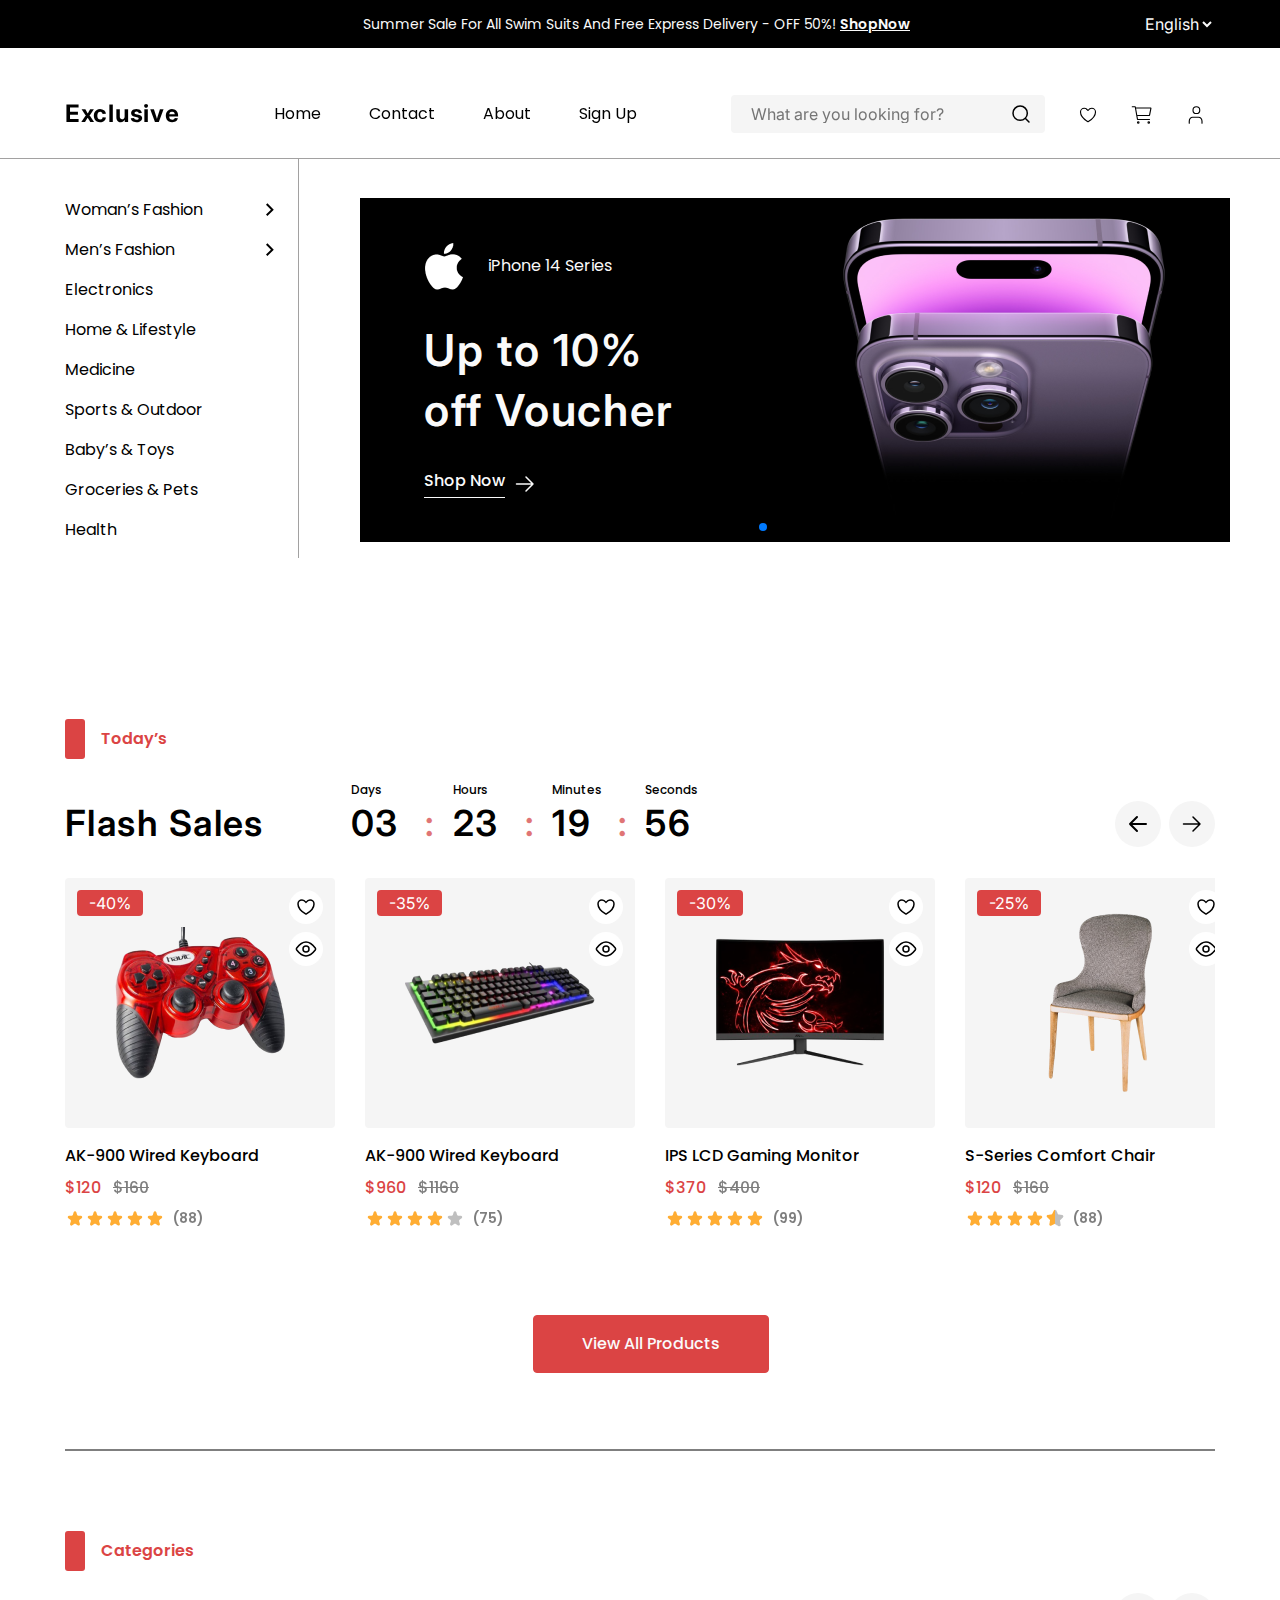
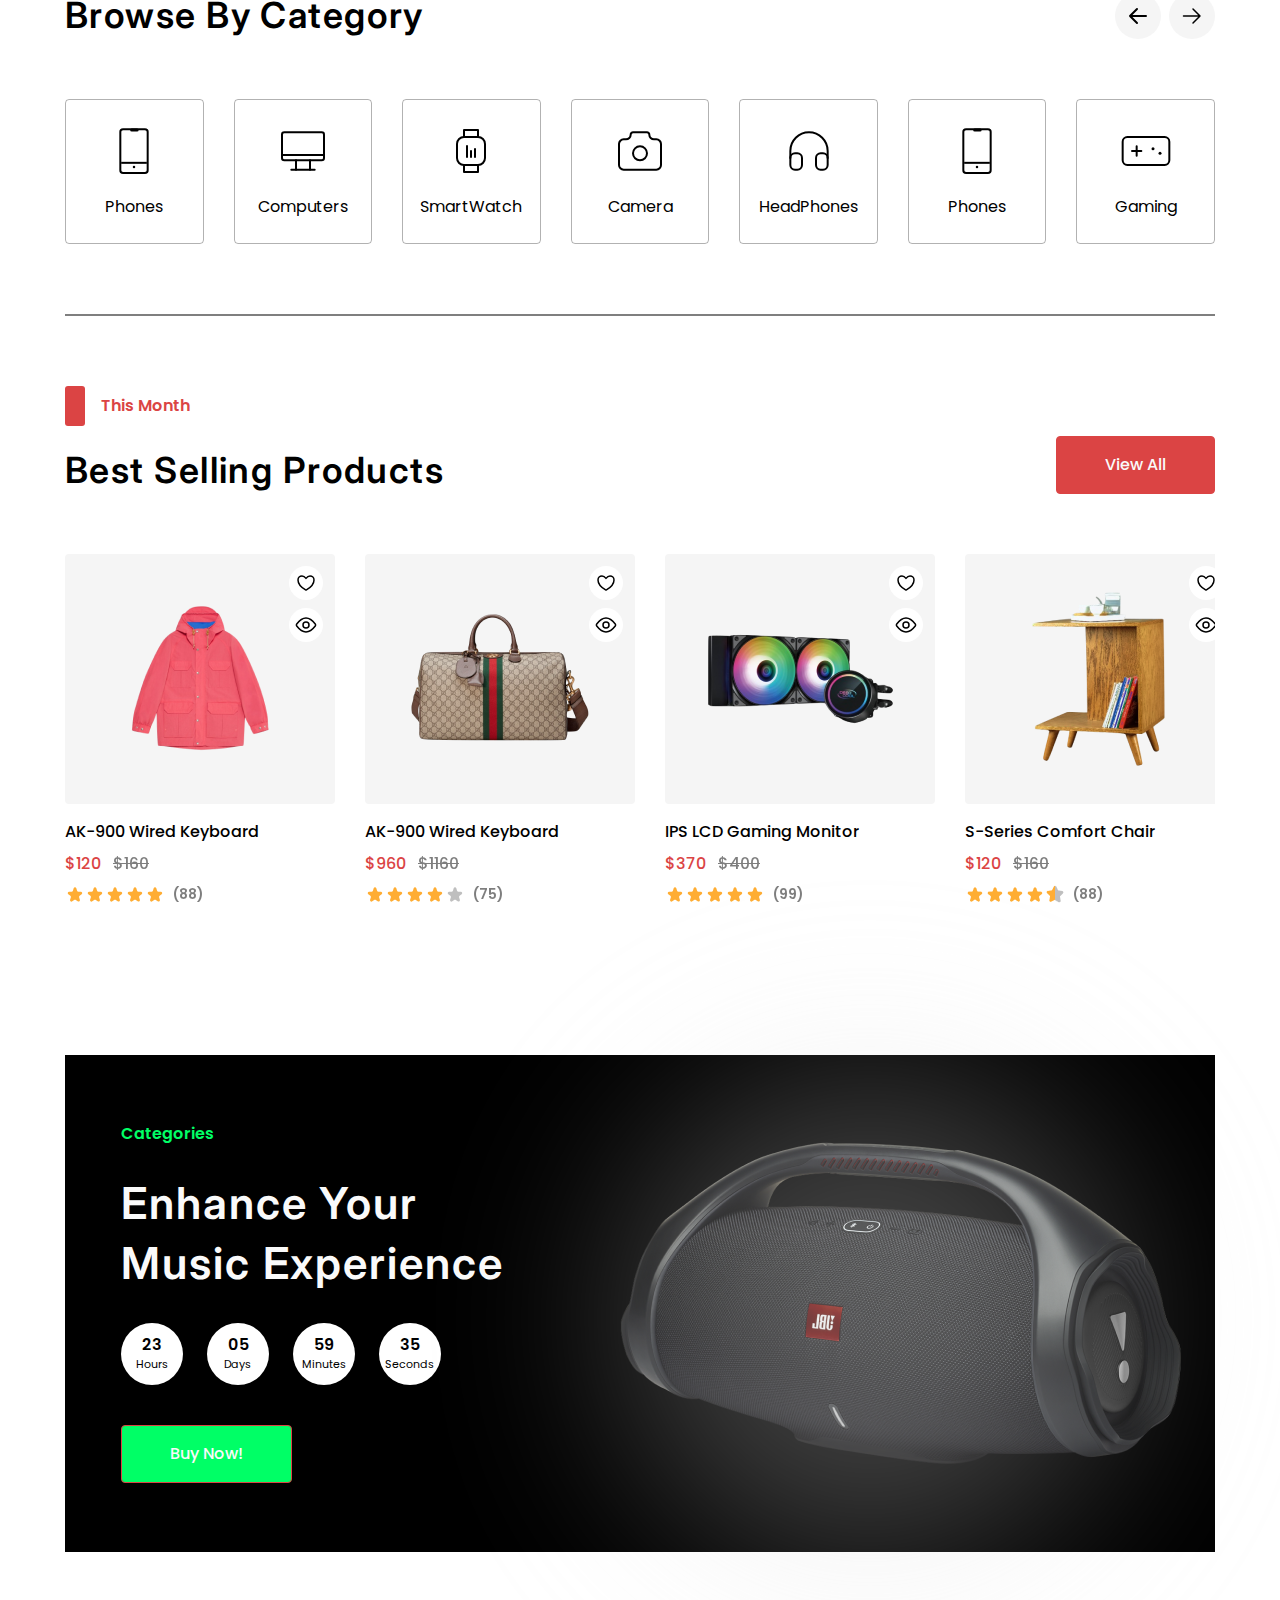
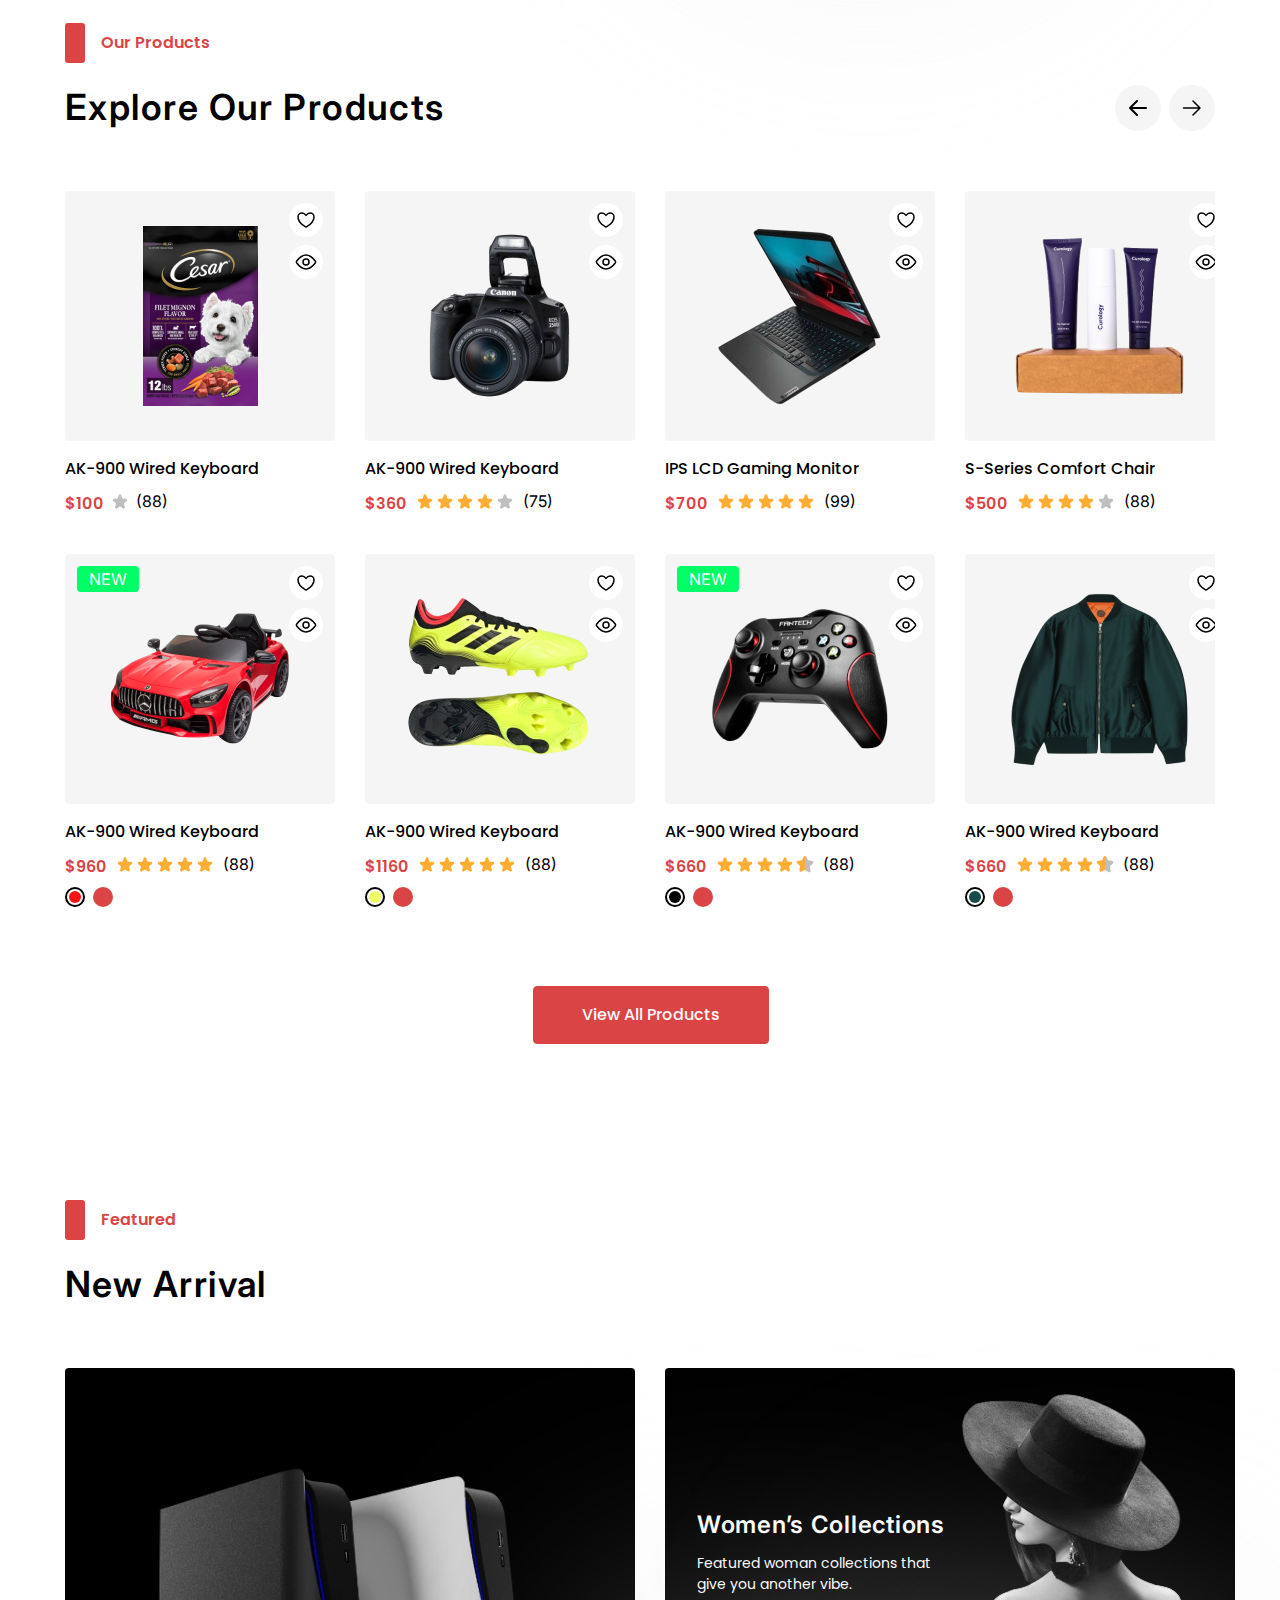
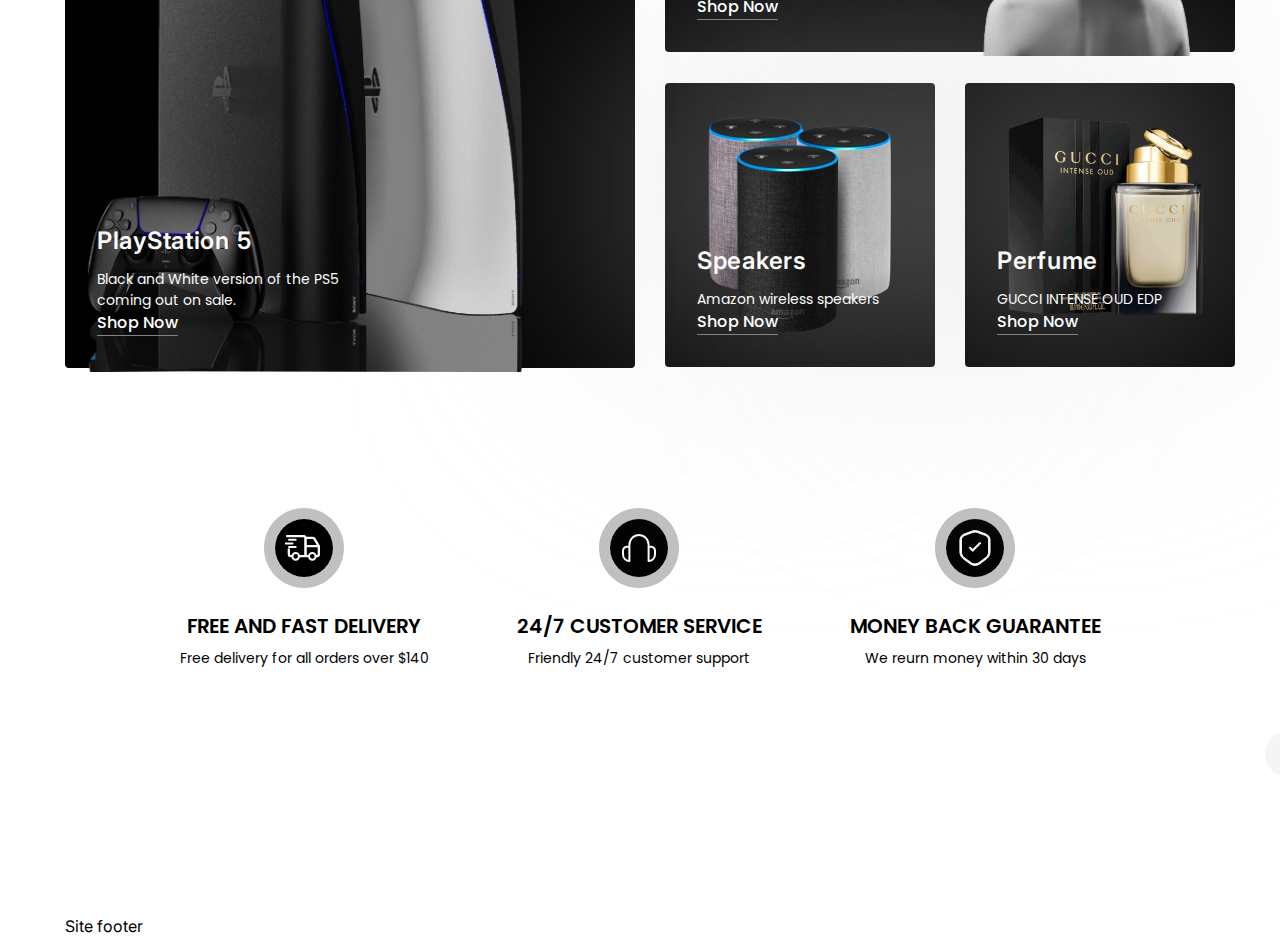
==== index.html @ 669ccd4e "section lest end" ====
<!DOCTYPE html>
<html lang="en">

<head>
    <meta charset="UTF-8" />
    <meta name="viewport" content="width=device-width, initial-scale=1.0" />
    <!-- <link rel="manifest" href="./public/favicon_io/site.webmanifest" /> -->
    <!-- Link Swiper's CSS -->
    <link rel="stylesheet" href="https://cdn.jsdelivr.net/npm/swiper@11/swiper-bundle.min.css" />
    <!-- main css -->
    <link rel="stylesheet" href="./css/style.min.css" />
    <title>ECOMMERCE-SITE</title>
</head>

<body>
    <!-- -------- Header start  ------- -->
    <header>
        <section id="header__top">
            <div class="container">
                <div class="header__top--titl">
                    <p class="header__top--titl-p">
                        <span>Summer Sale For All Swim Suits And Free Express Delivery - OFF 50%!</span>
                        <a href="#">ShopNow</a>
                    </p>
                    <select name="select" id="select1" class="header__top--titl--select">
                        <option value="English">English</option>
                        <option value="UZ">UZ</option>
                        <option value="=RU">RU</option>
                    </select>
                </div>
            </div>
        </section>
        <section id="header__botton">
            <nav>
                <div class="container">
                    <div class="header__botton--wrapper">
                        <h1>Exclusive</h1>
                        <ul class="header__botton--wrapper--titl">
                            <li class="header__botton--wrapper--titl--list">
                                <a href="#" class="header__botton--wrapper--titl--list-link">Home</a>
                            </li>
                            <li class="header__botton--wrapper--titl--list">
                                <a href="#" class="header__botton--wrapper--titl--list-link">Contact</a>
                            </li>
                            <li class="header__botton--wrapper--titl--list">
                                <a href="#" class="header__botton--wrapper--titl--list-link">About</a>
                            </li>
                            <li class="header__botton--wrapper--titl--list">
                                <a href="#" class="header__botton--wrapper--titl--list-link">Sign Up</a>
                            </li>
                        </ul>
                        <div class="header__botton--wrapper--right">
                            <div class="header__botton--wrapper--right--input">
                                <input type="email" placeholder="What are you looking for?">
                                <svg xmlns="http://www.w3.org/2000/svg" width="24" height="24" viewBox="0 0 24 24"
                                    fill="none">
                                    <path
                                        d="M20 20L16.2223 16.2156M18.3158 11.1579C18.3158 13.0563 17.5617 14.8769 16.2193 16.2193C14.8769 17.5617 13.0563 18.3158 11.1579 18.3158C9.2595 18.3158 7.43886 17.5617 6.0965 16.2193C4.75413 14.8769 4 13.0563 4 11.1579C4 9.2595 4.75413 7.43886 6.0965 6.0965C7.43886 4.75413 9.2595 4 11.1579 4C13.0563 4 14.8769 4.75413 16.2193 6.0965C17.5617 7.43886 18.3158 9.2595 18.3158 11.1579V11.1579Z"
                                        stroke="black" stroke-width="1.5" stroke-linecap="round" />
                                </svg>
                            </div>
                            <div class="header__botton--wrapper--right--icons">
                                <div class="header__botton--wrapper--right--icons--icon1">
                                    <a href="#">
                                        <svg xmlns="http://www.w3.org/2000/svg" width="24" height="24"
                                            viewBox="0 0 32 32" fill="none">
                                            <path
                                                d="M11 7C8.239 7 6 9.216 6 11.95C6 14.157 6.875 19.395 15.488 24.69C15.6423 24.7839 15.8194 24.8335 16 24.8335C16.1806 24.8335 16.3577 24.7839 16.512 24.69C25.125 19.395 26 14.157 26 11.95C26 9.216 23.761 7 21 7C18.239 7 16 10 16 10C16 10 13.761 7 11 7Z"
                                                stroke="black" stroke-width="1.5" stroke-linecap="round"
                                                stroke-linejoin="round" />
                                        </svg>
                                    </a>
                                </div>
                                <div class="header__botton--wrapper--right--icons--icon2">
                                    <a href="#">
                                        <svg xmlns="http://www.w3.org/2000/svg" width="24" height="24"
                                            viewBox="0 0 32 32" fill="none">
                                            <path
                                                d="M11 27C11.5523 27 12 26.5523 12 26C12 25.4477 11.5523 25 11 25C10.4477 25 10 25.4477 10 26C10 26.5523 10.4477 27 11 27Z"
                                                stroke="black" stroke-width="1.5" stroke-linecap="round"
                                                stroke-linejoin="round" />
                                            <path
                                                d="M25 27C25.5523 27 26 26.5523 26 26C26 25.4477 25.5523 25 25 25C24.4477 25 24 25.4477 24 26C24 26.5523 24.4477 27 25 27Z"
                                                stroke="black" stroke-width="1.5" stroke-linecap="round"
                                                stroke-linejoin="round" />
                                            <path d="M3 5H7L10 22H26" stroke="black" stroke-width="1.5"
                                                stroke-linecap="round" stroke-linejoin="round" />
                                            <path
                                                d="M10 16.6667H25.59C25.7056 16.6667 25.8177 16.6267 25.9072 16.5535C25.9966 16.4802 26.0579 16.3782 26.0806 16.2648L27.8806 7.26479C27.8951 7.19222 27.8934 7.11733 27.8755 7.04552C27.8575 6.97371 27.8239 6.90678 27.7769 6.84956C27.73 6.79234 27.6709 6.74625 27.604 6.71462C27.5371 6.68299 27.464 6.66661 27.39 6.66666H8"
                                                stroke="black" stroke-width="1.5" stroke-linecap="round"
                                                stroke-linejoin="round" />
                                        </svg>
                                    </a>
                                </div>
                                <div class="header__botton--wrapper--right--icons--icon3">
                                    <a href="#">
                                        <svg xmlns="http://www.w3.org/2000/svg" width="24" height="24"
                                            viewBox="0 0 32 32" fill="none">
                                            <path
                                                d="M24 27V24.3333C24 22.9188 23.5224 21.5623 22.6722 20.5621C21.8221 19.5619 20.669 19 19.4667 19H11.5333C10.331 19 9.17795 19.5619 8.32778 20.5621C7.47762 21.5623 7 22.9188 7 24.3333V27"
                                                stroke="black" stroke-width="1.5" stroke-linecap="round"
                                                stroke-linejoin="round" />
                                            <path
                                                d="M16.5 14C18.9853 14 21 11.9853 21 9.5C21 7.01472 18.9853 5 16.5 5C14.0147 5 12 7.01472 12 9.5C12 11.9853 14.0147 14 16.5 14Z"
                                                stroke="black" stroke-width="1.5" stroke-linecap="round"
                                                stroke-linejoin="round" />
                                        </svg>
                                    </a>
                                    <ul class="header__botton--wrapper--right--icons--icon3--titil">
                                        <li class="header__botton--wrapper--right--icons--icon3--titil--list">
                                            <svg xmlns="http://www.w3.org/2000/svg" width="32" height="32"
                                                viewBox="0 0 32 32" fill="none">
                                                <path
                                                    d="M24 27V24.3333C24 22.9188 23.5224 21.5623 22.6722 20.5621C21.8221 19.5619 20.669 19 19.4667 19H11.5333C10.331 19 9.17795 19.5619 8.32778 20.5621C7.47762 21.5623 7 22.9188 7 24.3333V27"
                                                    stroke="#FAFAFA" stroke-width="1.5" stroke-linecap="round"
                                                    stroke-linejoin="round" />
                                                <path
                                                    d="M16.5 14C18.9853 14 21 11.9853 21 9.5C21 7.01472 18.9853 5 16.5 5C14.0147 5 12 7.01472 12 9.5C12 11.9853 14.0147 14 16.5 14Z"
                                                    stroke="#FAFAFA" stroke-width="1.5" stroke-linecap="round"
                                                    stroke-linejoin="round" />
                                            </svg>
                                            <a href="#">Manage My Account</a>
                                        </li>
                                        <li class="header__botton--wrapper--right--icons--icon3--titil--list">
                                            <svg xmlns="http://www.w3.org/2000/svg" width="24" height="24"
                                                viewBox="0 0 20 22" fill="none">
                                                <path
                                                    d="M1 5.3V19.5C1 19.7652 1.10536 20.0196 1.29289 20.2071C1.48043 20.3946 1.73478 20.5 2 20.5H18C18.2652 20.5 18.5196 20.3946 18.7071 20.2071C18.8946 20.0196 19 19.7652 19 19.5V5.3H1Z"
                                                    stroke="#FAFAFA" stroke-width="1.5" stroke-linejoin="round" />
                                                <path
                                                    d="M19 5.3L16.1665 1.5H3.8335L1 5.3M13.7775 8.6C13.7775 10.699 12.0865 12.4 10 12.4C7.9135 12.4 6.222 10.699 6.222 8.6"
                                                    stroke="#FAFAFA" stroke-width="1.5" stroke-linecap="round"
                                                    stroke-linejoin="round" />
                                            </svg>
                                            <a href="#">My Order</a>
                                        </li>
                                        <li class="header__botton--wrapper--right--icons--icon3--titil--list">
                                            <svg xmlns="http://www.w3.org/2000/svg" width="24" height="24"
                                                viewBox="0 0 24 24" fill="none">
                                                <g clip-path="url(#clip0_2410_393)">
                                                    <path d="M8 16L12 12M16 8L11.9992 12M11.9992 12L8 8M12 12L16 16"
                                                        stroke="#FAFAFA" stroke-width="1.5" stroke-linecap="round"
                                                        stroke-linejoin="round" />
                                                    <circle cx="12" cy="12" r="11.25" stroke="white"
                                                        stroke-width="1.5" />
                                                </g>
                                                <defs>
                                                    <clipPath id="clip0_2410_393">
                                                        <rect width="24" height="24" fill="white" />
                                                    </clipPath>
                                                </defs>
                                            </svg>
                                            <a href="#">My Cancellations</a>
                                        </li>
                                        <li class="header__botton--wrapper--right--icons--icon3--titil--list">
                                            <svg xmlns="http://www.w3.org/2000/svg" width="24" height="24"
                                                viewBox="0 0 24 24" fill="none">
                                                <path
                                                    d="M19.8284 9.93621C20.4517 9.93621 20.7176 10.7286 20.2205 11.1046L16.8905 13.6234C16.1688 14.1693 15.8661 15.1087 16.1334 15.9732L17.3864 20.0261C17.5735 20.6312 16.8729 21.1193 16.3701 20.7341L13.3075 18.3879C12.536 17.7969 11.464 17.7969 10.6925 18.3879L7.61357 20.7466C7.11152 21.1312 6.41161 20.645 6.59677 20.0403L7.83243 16.0046C8.09532 15.146 7.79694 14.2145 7.08413 13.6684L3.73432 11.1022C3.24111 10.7244 3.50831 9.93621 4.12961 9.93621H8.12744C9.07024 9.93621 9.90305 9.32198 10.1815 8.42125L11.379 4.5479C11.5678 3.93721 12.4322 3.93722 12.621 4.5479L13.8185 8.42124C14.0969 9.32198 14.9298 9.93621 15.8726 9.93621H19.8284Z"
                                                    stroke="#FAFAFA" stroke-width="1.5" />
                                            </svg>
                                            <a href="#">My Reviews</a>
                                        </li>
                                        <li class="header__botton--wrapper--right--icons--icon3--titil--list">
                                            <svg xmlns="http://www.w3.org/2000/svg" width="24" height="24"
                                                viewBox="0 0 24 24" fill="none">
                                                <path
                                                    d="M4 12H13.5M6 15L3 12L6 9M11 7V6C11 5.46957 11.2107 4.96086 11.5858 4.58579C11.9609 4.21071 12.4696 4 13 4H18C18.5304 4 19.0391 4.21071 19.4142 4.58579C19.7893 4.96086 20 5.46957 20 6V18C20 18.5304 19.7893 19.0391 19.4142 19.4142C19.0391 19.7893 18.5304 20 18 20H13C12.4696 20 11.9609 19.7893 11.5858 19.4142C11.2107 19.0391 11 18.5304 11 18V17"
                                                    stroke="#FAFAFA" stroke-width="1.5" stroke-linecap="round"
                                                    stroke-linejoin="round" />
                                            </svg>
                                            <a href="#">Logout</a>
                                        </li>
                                    </ul>
                                </div>
                            </div>
                        </div>
                    </div>
                </div>
            </nav>
        </section>
    </header>
    <!-- -------- Header end  ------- -->
    <!-- main start -->
    <main>
        <!-- sections intro start -->
        <section id="intro">
            <div class="container">
                <div class="intro__wrapper">
                    <div class="intro__wrapper--left">
                        <ul class="intro__wrapper--left--titil">
                            <li class="intro__wrapper--left--titil--list">
                                <p>Woman’s Fashion</p>
                                <svg xmlns="http://www.w3.org/2000/svg" width="24" height="24" viewBox="0 0 24 24"
                                    fill="none">
                                    <path
                                        d="M12.95 11.636L8 6.68597L9.414 5.27197L15.778 11.636L9.414 18L8 16.586L12.95 11.636Z"
                                        fill="black" />
                                </svg>
                            </li>
                            <li class="intro__wrapper--left--titil--list">
                                <p>Men’s Fashion</p>
                                <svg xmlns="http://www.w3.org/2000/svg" width="24" height="24" viewBox="0 0 24 24"
                                    fill="none">
                                    <path
                                        d="M12.95 11.636L8 6.68597L9.414 5.27197L15.778 11.636L9.414 18L8 16.586L12.95 11.636Z"
                                        fill="black" />
                                </svg>
                            </li>
                            <li class="intro__wrapper--left--titil--list">
                                <p>Electronics</p>
                            </li>
                            <li class="intro__wrapper--left--titil--list">
                                <p>Home & Lifestyle</p>
                            </li>
                            <li class="intro__wrapper--left--titil--list">
                                <p>Medicine</p>
                            </li>
                            <li class="intro__wrapper--left--titil--list">
                                <p>Sports & Outdoor</p>
                            </li>
                            <li class="intro__wrapper--left--titil--list">
                                <p>Baby’s & Toys</p>
                            </li>
                            <li class="intro__wrapper--left--titil--list">
                                <p>Groceries & Pets</p>
                            </li>
                            <li class="intro__wrapper--left--titil--list">
                                <p>Health</p>
                            </li>
                        </ul>
                    </div>
                    <div class="intro__wrapper--righ">
                        <!-- Swiper -->
                        <div class="swiper mySwiper">
                            <div class="swiper-wrapper">
                                <div class="swiper-slide">
                                    <div class="swiper-slide--wrapper">
                                        <div class="swiper-slide--wrapper--left">
                                            <div class="swiper-slide--wrapper--left--top">
                                                <img src="./assets/imegs/Apple_gray_logo1.png" alt="Apple-logo">
                                                <p>iPhone 14 Series</p>
                                            </div>
                                            <h1>
                                                Up to 10% <br> off Voucher
                                            </h1>
                                            <div class="swiper-slide--wrapper--left--botton">
                                                <p>Shop Now</p>
                                                <svg xmlns="http://www.w3.org/2000/svg" width="24" height="24"
                                                    viewBox="0 0 24 24" fill="none">
                                                    <path d="M3.5 12H20M20 12L13 5M20 12L13 19" stroke="#FAFAFA"
                                                        stroke-width="1.5" stroke-linecap="round"
                                                        stroke-linejoin="round" />
                                                </svg>
                                            </div>
                                        </div>
                                        <div class="swiper-slide--wrapper--right">
                                            <img src="./assets/imegs/iphone14.png" alt="iphone">
                                        </div>
                                    </div>
                                </div>
                                <div class="swiper-slide">
                                    <div class="swiper-slide--wrapper">
                                        <div class="swiper-slide--wrapper--left">
                                            <div class="swiper-slide--wrapper--left--top">
                                                <img src="./assets/imegs/Apple_gray_logo1.png" alt="Apple-logo">
                                                <p>iPhone 14 Series</p>
                                            </div>
                                            <h1>
                                                Up to 10% <br> off Voucher
                                            </h1>
                                            <div class="swiper-slide--wrapper--left--botton">
                                                <p>Shop Now</p>
                                                <svg xmlns="http://www.w3.org/2000/svg" width="24" height="24"
                                                    viewBox="0 0 24 24" fill="none">
                                                    <path d="M3.5 12H20M20 12L13 5M20 12L13 19" stroke="#FAFAFA"
                                                        stroke-width="1.5" stroke-linecap="round"
                                                        stroke-linejoin="round" />
                                                </svg>
                                            </div>
                                        </div>
                                        <div class="swiper-slide--wrapper--right">
                                            <img src="./assets/imegs/iphone14.png" alt="iphone">
                                        </div>
                                    </div>
                                </div>
                                <div class="swiper-slide">
                                    <div class="swiper-slide--wrapper">
                                        <div class="swiper-slide--wrapper--left">
                                            <div class="swiper-slide--wrapper--left--top">
                                                <img src="./assets/imegs/Apple_gray_logo1.png" alt="Apple-logo">
                                                <p>iPhone 14 Series</p>
                                            </div>
                                            <h1>
                                                Up to 10% <br> off Voucher
                                            </h1>
                                            <div class="swiper-slide--wrapper--left--botton">
                                                <p>Shop Now</p>
                                                <svg xmlns="http://www.w3.org/2000/svg" width="24" height="24"
                                                    viewBox="0 0 24 24" fill="none">
                                                    <path d="M3.5 12H20M20 12L13 5M20 12L13 19" stroke="#FAFAFA"
                                                        stroke-width="1.5" stroke-linecap="round"
                                                        stroke-linejoin="round" />
                                                </svg>
                                            </div>
                                        </div>
                                        <div class="swiper-slide--wrapper--right">
                                            <img src="./assets/imegs/iphone14.png" alt="iphone">
                                        </div>
                                    </div>
                                </div>
                                <div class="swiper-slide">
                                    <div class="swiper-slide--wrapper">
                                        <div class="swiper-slide--wrapper--left">
                                            <div class="swiper-slide--wrapper--left--top">
                                                <img src="./assets/imegs/Apple_gray_logo1.png" alt="Apple-logo">
                                                <p>iPhone 14 Series</p>
                                            </div>
                                            <h1>
                                                Up to 10% <br> off Voucher
                                            </h1>
                                            <div class="swiper-slide--wrapper--left--botton">
                                                <p>Shop Now</p>
                                                <svg xmlns="http://www.w3.org/2000/svg" width="24" height="24"
                                                    viewBox="0 0 24 24" fill="none">
                                                    <path d="M3.5 12H20M20 12L13 5M20 12L13 19" stroke="#FAFAFA"
                                                        stroke-width="1.5" stroke-linecap="round"
                                                        stroke-linejoin="round" />
                                                </svg>
                                            </div>
                                        </div>
                                        <div class="swiper-slide--wrapper--right">
                                            <img src="./assets/imegs/iphone14.png" alt="iphone">
                                        </div>
                                    </div>
                                </div>
                                <div class="swiper-slide">
                                    <div class="swiper-slide--wrapper">
                                        <div class="swiper-slide--wrapper--left">
                                            <div class="swiper-slide--wrapper--left--top">
                                                <img src="./assets/imegs/Apple_gray_logo1.png" alt="Apple-logo">
                                                <p>iPhone 14 Series</p>
                                            </div>
                                            <h1>
                                                Up to 10% <br> off Voucher
                                            </h1>
                                            <div class="swiper-slide--wrapper--left--botton">
                                                <p>Shop Now</p>
                                                <svg xmlns="http://www.w3.org/2000/svg" width="24" height="24"
                                                    viewBox="0 0 24 24" fill="none">
                                                    <path d="M3.5 12H20M20 12L13 5M20 12L13 19" stroke="#FAFAFA"
                                                        stroke-width="1.5" stroke-linecap="round"
                                                        stroke-linejoin="round" />
                                                </svg>
                                            </div>
                                        </div>
                                        <div class="swiper-slide--wrapper--right">
                                            <img src="./assets/imegs/iphone14.png" alt="iphone">
                                        </div>
                                    </div>
                                </div>
                            </div>
                            <div class="swiper-pagination"></div>
                        </div>
                    </div>
                </div>
            </div>
        </section>
        <!-- sections intro end -->
        <!-- section Today’s start -->
        <section id="today">
            <div class="container">
                <div class="today__wrapper">
                    <div class="today__wrapper--top">
                        <h1></h1>
                        <p>Today’s</p>
                    </div>
                </div>
                <div class="today__wrapper--midle">
                    <h1>Flash Sales</h1>
                    <div class="today__wrapper--midle--soat">
                        <div class="today__wrapper--midle--soat--div">
                            <p>Days</p>
                            <h1>03 <span>:</span></h1>
                        </div>
                        <div class="today__wrapper--midle--soat--div">
                            <p>Hours</p>
                            <h1>23 <span>:</span></h1>
                        </div>
                        <div class="today__wrapper--midle--soat--div">
                            <p>Minutes</p>
                            <h1>19 <span>:</span></h1>
                        </div>
                        <div class="today__wrapper--midle--soat--div">
                            <p>Seconds</p>
                            <h1>56</h1>
                        </div>
                        <div class="today__wrapper--midle--icon">
                            <span>
                                <svg xmlns="http://www.w3.org/2000/svg" width="24" height="24" viewBox="0 0 24 24"
                                    fill="none">
                                    <path d="M11 5L4 12L11 19M4 12H20" stroke="black" stroke-width="2"
                                        stroke-linecap="round" stroke-linejoin="round" />
                                </svg>
                            </span>
                            <span>
                                <svg xmlns="http://www.w3.org/2000/svg" width="24" height="24" viewBox="0 0 24 24"
                                    fill="none">
                                    <path d="M3.5 12H20M20 12L13 5M20 12L13 19" stroke="black" stroke-width="1.5"
                                        stroke-linecap="round" stroke-linejoin="round" />
                                </svg>
                            </span>

                        </div>
                    </div>
                </div>
                <div class="today__wrapper--cards">
                    <div class="today__wrapper--cards--card">
                        <div class="today__wrapper--cards--card--top">
                            <p>-40%</p>
                            <img src="./assets/imegs/today-img1.png" alt="img">
                            <span class="today__wrapper--cards--card--top--spen1">
                                <svg xmlns="http://www.w3.org/2000/svg" width="24" height="24" viewBox="0 0 24 24"
                                    fill="none">
                                    <path
                                        d="M8 5C5.7912 5 4 6.73964 4 8.88594C4 10.6185 4.7 14.7305 11.5904 18.8873C11.7138 18.961 11.8555 19 12 19C12.1445 19 12.2862 18.961 12.4096 18.8873C19.3 14.7305 20 10.6185 20 8.88594C20 6.73964 18.2088 5 16 5C13.7912 5 12 7.35511 12 7.35511C12 7.35511 10.2088 5 8 5Z"
                                        stroke="black" stroke-width="1.5" stroke-linecap="round"
                                        stroke-linejoin="round" />
                                </svg>
                            </span>
                            <span class="today__wrapper--cards--card--top--spen2">
                                <svg xmlns="http://www.w3.org/2000/svg" width="22" height="16" viewBox="0 0 22 16"
                                    fill="none">
                                    <path
                                        d="M20.257 6.962C20.731 7.582 20.731 8.419 20.257 9.038C18.764 10.987 15.182 15 11 15C6.81801 15 3.23601 10.987 1.74301 9.038C1.51239 8.74113 1.38721 8.37592 1.38721 8C1.38721 7.62408 1.51239 7.25887 1.74301 6.962C3.23601 5.013 6.81801 1 11 1C15.182 1 18.764 5.013 20.257 6.962V6.962Z"
                                        stroke="black" stroke-width="1.5" stroke-linecap="round"
                                        stroke-linejoin="round" />
                                    <path
                                        d="M11 11C12.6569 11 14 9.65685 14 8C14 6.34315 12.6569 5 11 5C9.34315 5 8 6.34315 8 8C8 9.65685 9.34315 11 11 11Z"
                                        stroke="black" stroke-width="1.5" stroke-linecap="round"
                                        stroke-linejoin="round" />
                                </svg>
                            </span>
                        </div>
                        <a href="#"><button class="today__wrapper--cards--card--btn">Add To Cart</button></a>
                        <div class="today__wrapper--cards--card--botton">
                            <h2>AK-900 Wired Keyboard</h2>
                            <h3 class="today__wrapper--cards--card--botton--h3">
                                <span class="today__wrapper--cards--card--botton--h3--span1">$120</span>
                                <span class="today__wrapper--cards--card--botton--h3--span2">$160</span>
                            </h3>
                            <p class="today__wrapper--cards--card--botton--p">
                                <img src="./assets/imegs/Five-star.svg" alt="star">
                                <span class="today__wrapper--cards--card--botton--p--span">(88)</span>
                            </p>
                        </div>
                    </div>
                    <div class="today__wrapper--cards--card">
                        <div class="today__wrapper--cards--card--top">
                            <p>-35%</p>
                            <img src="./assets/imegs/today-img2.png" alt="img">
                            <span class="today__wrapper--cards--card--top--spen1">
                                <svg xmlns="http://www.w3.org/2000/svg" width="24" height="24" viewBox="0 0 24 24"
                                    fill="none">
                                    <path
                                        d="M8 5C5.7912 5 4 6.73964 4 8.88594C4 10.6185 4.7 14.7305 11.5904 18.8873C11.7138 18.961 11.8555 19 12 19C12.1445 19 12.2862 18.961 12.4096 18.8873C19.3 14.7305 20 10.6185 20 8.88594C20 6.73964 18.2088 5 16 5C13.7912 5 12 7.35511 12 7.35511C12 7.35511 10.2088 5 8 5Z"
                                        stroke="black" stroke-width="1.5" stroke-linecap="round"
                                        stroke-linejoin="round" />
                                </svg>
                            </span>
                            <span class="today__wrapper--cards--card--top--spen2">
                                <svg xmlns="http://www.w3.org/2000/svg" width="22" height="16" viewBox="0 0 22 16"
                                    fill="none">
                                    <path
                                        d="M20.257 6.962C20.731 7.582 20.731 8.419 20.257 9.038C18.764 10.987 15.182 15 11 15C6.81801 15 3.23601 10.987 1.74301 9.038C1.51239 8.74113 1.38721 8.37592 1.38721 8C1.38721 7.62408 1.51239 7.25887 1.74301 6.962C3.23601 5.013 6.81801 1 11 1C15.182 1 18.764 5.013 20.257 6.962V6.962Z"
                                        stroke="black" stroke-width="1.5" stroke-linecap="round"
                                        stroke-linejoin="round" />
                                    <path
                                        d="M11 11C12.6569 11 14 9.65685 14 8C14 6.34315 12.6569 5 11 5C9.34315 5 8 6.34315 8 8C8 9.65685 9.34315 11 11 11Z"
                                        stroke="black" stroke-width="1.5" stroke-linecap="round"
                                        stroke-linejoin="round" />
                                </svg>
                            </span>
                        </div>
                        <a href="#"><button class="today__wrapper--cards--card--btn">Add To Cart</button></a>
                        <div class="today__wrapper--cards--card--botton">
                            <h2>AK-900 Wired Keyboard</h2>
                            <h3 class="today__wrapper--cards--card--botton--h3">
                                <span class="today__wrapper--cards--card--botton--h3--span1">$960</span>
                                <span class="today__wrapper--cards--card--botton--h3--span2">$1160</span>
                            </h3>
                            <p class="today__wrapper--cards--card--botton--p">
                                <img src="./assets/imegs/star-4.svg" alt="star">
                                <span class="today__wrapper--cards--card--botton--p--span">(75)</span>
                            </p>
                        </div>
                    </div>
                    <div class="today__wrapper--cards--card">
                        <div class="today__wrapper--cards--card--top">
                            <p>-30%</p>
                            <img src="./assets/imegs/today-img3.png" alt="img">
                            <span class="today__wrapper--cards--card--top--spen1">
                                <svg xmlns="http://www.w3.org/2000/svg" width="24" height="24" viewBox="0 0 24 24"
                                    fill="none">
                                    <path
                                        d="M8 5C5.7912 5 4 6.73964 4 8.88594C4 10.6185 4.7 14.7305 11.5904 18.8873C11.7138 18.961 11.8555 19 12 19C12.1445 19 12.2862 18.961 12.4096 18.8873C19.3 14.7305 20 10.6185 20 8.88594C20 6.73964 18.2088 5 16 5C13.7912 5 12 7.35511 12 7.35511C12 7.35511 10.2088 5 8 5Z"
                                        stroke="black" stroke-width="1.5" stroke-linecap="round"
                                        stroke-linejoin="round" />
                                </svg>
                            </span>
                            <span class="today__wrapper--cards--card--top--spen2">
                                <svg xmlns="http://www.w3.org/2000/svg" width="22" height="16" viewBox="0 0 22 16"
                                    fill="none">
                                    <path
                                        d="M20.257 6.962C20.731 7.582 20.731 8.419 20.257 9.038C18.764 10.987 15.182 15 11 15C6.81801 15 3.23601 10.987 1.74301 9.038C1.51239 8.74113 1.38721 8.37592 1.38721 8C1.38721 7.62408 1.51239 7.25887 1.74301 6.962C3.23601 5.013 6.81801 1 11 1C15.182 1 18.764 5.013 20.257 6.962V6.962Z"
                                        stroke="black" stroke-width="1.5" stroke-linecap="round"
                                        stroke-linejoin="round" />
                                    <path
                                        d="M11 11C12.6569 11 14 9.65685 14 8C14 6.34315 12.6569 5 11 5C9.34315 5 8 6.34315 8 8C8 9.65685 9.34315 11 11 11Z"
                                        stroke="black" stroke-width="1.5" stroke-linecap="round"
                                        stroke-linejoin="round" />
                                </svg>
                            </span>
                        </div>
                        <a href="#"><button class="today__wrapper--cards--card--btn">Add To Cart</button></a>
                        <div class="today__wrapper--cards--card--botton">
                            <h2>IPS LCD Gaming Monitor</h2>
                            <h3 class="today__wrapper--cards--card--botton--h3">
                                <span class="today__wrapper--cards--card--botton--h3--span1">$370</span>
                                <span class="today__wrapper--cards--card--botton--h3--span2">$400</span>
                            </h3>
                            <p class="today__wrapper--cards--card--botton--p">
                                <img src="./assets/imegs/Five-star.svg" alt="star">
                                <span class="today__wrapper--cards--card--botton--p--span">(99)</span>
                            </p>
                        </div>
                    </div>
                    <div class="today__wrapper--cards--card">
                        <div class="today__wrapper--cards--card--top">
                            <p>-25%</p>
                            <img src="./assets/imegs/today-img4.png" alt="img">
                            <span class="today__wrapper--cards--card--top--spen1">
                                <svg xmlns="http://www.w3.org/2000/svg" width="24" height="24" viewBox="0 0 24 24"
                                    fill="none">
                                    <path
                                        d="M8 5C5.7912 5 4 6.73964 4 8.88594C4 10.6185 4.7 14.7305 11.5904 18.8873C11.7138 18.961 11.8555 19 12 19C12.1445 19 12.2862 18.961 12.4096 18.8873C19.3 14.7305 20 10.6185 20 8.88594C20 6.73964 18.2088 5 16 5C13.7912 5 12 7.35511 12 7.35511C12 7.35511 10.2088 5 8 5Z"
                                        stroke="black" stroke-width="1.5" stroke-linecap="round"
                                        stroke-linejoin="round" />
                                </svg>
                            </span>
                            <span class="today__wrapper--cards--card--top--spen2">
                                <svg xmlns="http://www.w3.org/2000/svg" width="22" height="16" viewBox="0 0 22 16"
                                    fill="none">
                                    <path
                                        d="M20.257 6.962C20.731 7.582 20.731 8.419 20.257 9.038C18.764 10.987 15.182 15 11 15C6.81801 15 3.23601 10.987 1.74301 9.038C1.51239 8.74113 1.38721 8.37592 1.38721 8C1.38721 7.62408 1.51239 7.25887 1.74301 6.962C3.23601 5.013 6.81801 1 11 1C15.182 1 18.764 5.013 20.257 6.962V6.962Z"
                                        stroke="black" stroke-width="1.5" stroke-linecap="round"
                                        stroke-linejoin="round" />
                                    <path
                                        d="M11 11C12.6569 11 14 9.65685 14 8C14 6.34315 12.6569 5 11 5C9.34315 5 8 6.34315 8 8C8 9.65685 9.34315 11 11 11Z"
                                        stroke="black" stroke-width="1.5" stroke-linecap="round"
                                        stroke-linejoin="round" />
                                </svg>
                            </span>
                        </div>
                        <a href="#"><button class="today__wrapper--cards--card--btn">Add To Cart</button></a>
                        <div class="today__wrapper--cards--card--botton">
                            <h2>S-Series Comfort Chair </h2>
                            <h3 class="today__wrapper--cards--card--botton--h3">
                                <span class="today__wrapper--cards--card--botton--h3--span1">$120</span>
                                <span class="today__wrapper--cards--card--botton--h3--span2">$160</span>
                            </h3>
                            <p class="today__wrapper--cards--card--botton--p">
                                <img src="./assets/imegs/star-3.png" alt="star">
                                <span class="today__wrapper--cards--card--botton--p--span">(88)</span>
                            </p>
                        </div>
                    </div>
                    <div class="today__wrapper--cards--card">
                        <div class="today__wrapper--cards--card--top">
                            <p>-25%</p>
                            <img src="./assets/imegs/today-img4.png" alt="img">
                            <span class="today__wrapper--cards--card--top--spen1">
                                <svg xmlns="http://www.w3.org/2000/svg" width="24" height="24" viewBox="0 0 24 24"
                                    fill="none">
                                    <path
                                        d="M8 5C5.7912 5 4 6.73964 4 8.88594C4 10.6185 4.7 14.7305 11.5904 18.8873C11.7138 18.961 11.8555 19 12 19C12.1445 19 12.2862 18.961 12.4096 18.8873C19.3 14.7305 20 10.6185 20 8.88594C20 6.73964 18.2088 5 16 5C13.7912 5 12 7.35511 12 7.35511C12 7.35511 10.2088 5 8 5Z"
                                        stroke="black" stroke-width="1.5" stroke-linecap="round"
                                        stroke-linejoin="round" />
                                </svg>
                            </span>
                            <span class="today__wrapper--cards--card--top--spen2">
                                <svg xmlns="http://www.w3.org/2000/svg" width="22" height="16" viewBox="0 0 22 16"
                                    fill="none">
                                    <path
                                        d="M20.257 6.962C20.731 7.582 20.731 8.419 20.257 9.038C18.764 10.987 15.182 15 11 15C6.81801 15 3.23601 10.987 1.74301 9.038C1.51239 8.74113 1.38721 8.37592 1.38721 8C1.38721 7.62408 1.51239 7.25887 1.74301 6.962C3.23601 5.013 6.81801 1 11 1C15.182 1 18.764 5.013 20.257 6.962V6.962Z"
                                        stroke="black" stroke-width="1.5" stroke-linecap="round"
                                        stroke-linejoin="round" />
                                    <path
                                        d="M11 11C12.6569 11 14 9.65685 14 8C14 6.34315 12.6569 5 11 5C9.34315 5 8 6.34315 8 8C8 9.65685 9.34315 11 11 11Z"
                                        stroke="black" stroke-width="1.5" stroke-linecap="round"
                                        stroke-linejoin="round" />
                                </svg>
                            </span>
                        </div>
                        <a href="#"><button class="today__wrapper--cards--card--btn">Add To Cart</button></a>
                        <div class="today__wrapper--cards--card--botton">
                            <h2>S-Series Comfort Chair </h2>
                            <h3 class="today__wrapper--cards--card--botton--h3">
                                <span class="today__wrapper--cards--card--botton--h3--span1">$120</span>
                                <span class="today__wrapper--cards--card--botton--h3--span2">$160</span>
                            </h3>
                            <p class="today__wrapper--cards--card--botton--p">
                                <img src="./assets/imegs/star-4.svg" alt="star">
                                <span class="today__wrapper--cards--card--botton--p--span">(88)</span>
                            </p>
                        </div>
                    </div>
                    <div class="today__wrapper--cards--card">
                        <div class="today__wrapper--cards--card--top">
                            <p>-40%</p>
                            <img src="./assets/imegs/today-img1.png" alt="img">
                            <span class="today__wrapper--cards--card--top--spen1">
                                <svg xmlns="http://www.w3.org/2000/svg" width="24" height="24" viewBox="0 0 24 24"
                                    fill="none">
                                    <path
                                        d="M8 5C5.7912 5 4 6.73964 4 8.88594C4 10.6185 4.7 14.7305 11.5904 18.8873C11.7138 18.961 11.8555 19 12 19C12.1445 19 12.2862 18.961 12.4096 18.8873C19.3 14.7305 20 10.6185 20 8.88594C20 6.73964 18.2088 5 16 5C13.7912 5 12 7.35511 12 7.35511C12 7.35511 10.2088 5 8 5Z"
                                        stroke="black" stroke-width="1.5" stroke-linecap="round"
                                        stroke-linejoin="round" />
                                </svg>
                            </span>
                            <span class="today__wrapper--cards--card--top--spen2">
                                <svg xmlns="http://www.w3.org/2000/svg" width="22" height="16" viewBox="0 0 22 16"
                                    fill="none">
                                    <path
                                        d="M20.257 6.962C20.731 7.582 20.731 8.419 20.257 9.038C18.764 10.987 15.182 15 11 15C6.81801 15 3.23601 10.987 1.74301 9.038C1.51239 8.74113 1.38721 8.37592 1.38721 8C1.38721 7.62408 1.51239 7.25887 1.74301 6.962C3.23601 5.013 6.81801 1 11 1C15.182 1 18.764 5.013 20.257 6.962V6.962Z"
                                        stroke="black" stroke-width="1.5" stroke-linecap="round"
                                        stroke-linejoin="round" />
                                    <path
                                        d="M11 11C12.6569 11 14 9.65685 14 8C14 6.34315 12.6569 5 11 5C9.34315 5 8 6.34315 8 8C8 9.65685 9.34315 11 11 11Z"
                                        stroke="black" stroke-width="1.5" stroke-linecap="round"
                                        stroke-linejoin="round" />
                                </svg>
                            </span>
                        </div>
                        <a href="#"><button class="today__wrapper--cards--card--btn">Add To Cart</button></a>
                        <div class="today__wrapper--cards--card--botton">
                            <h2>AK-900 Wired Keyboard</h2>
                            <h3 class="today__wrapper--cards--card--botton--h3">
                                <span class="today__wrapper--cards--card--botton--h3--span1">$120</span>
                                <span class="today__wrapper--cards--card--botton--h3--span2">$160</span>
                            </h3>
                            <p class="today__wrapper--cards--card--botton--p">
                                <img src="./assets/imegs/Five-star.svg" alt="star">
                                <span class="today__wrapper--cards--card--botton--p--span">(88)</span>
                            </p>
                        </div>
                    </div>
                </div>
                <div class="today__wrapper--btn">
                    <a href="#"><button>View All Products</button></a>
                </div>
            </div>
        </section>
        <!-- section Today’s end -->
        <!-- Sectoion Categories start -->
        <section id="categories">
            <div class="container">
                <div class="categories__wrapper">
                    <div class="categories__wrapper--top">
                        <div class="categories__wrapper--top--titil">
                            <p>
                                <span></span>
                                Categories
                            </p>
                            <h1>Browse By Category</h1>
                        </div>
                        <div class="categories__wrapper--top--icon">
                            <span>
                                <svg xmlns="http://www.w3.org/2000/svg" width="24" height="24" viewBox="0 0 24 24"
                                    fill="none">
                                    <path d="M11 5L4 12L11 19M4 12H20" stroke="black" stroke-width="2"
                                        stroke-linecap="round" stroke-linejoin="round" />
                                </svg>
                            </span>
                            <span>
                                <svg xmlns="http://www.w3.org/2000/svg" width="24" height="24" viewBox="0 0 24 24"
                                    fill="none">
                                    <path d="M3.5 12H20M20 12L13 5M20 12L13 19" stroke="black" stroke-width="1.5"
                                        stroke-linecap="round" stroke-linejoin="round" />
                                </svg>
                            </span>
                        </div>
                    </div>
                    <div class="categories__wrapper--botton">
                        <div class="categories__wrapper--botton--card">
                            <svg xmlns="http://www.w3.org/2000/svg" width="56" height="56" viewBox="0 0 56 56"
                                fill="none">
                                <g clip-path="url(#clip0_2410_938)">
                                    <path
                                        d="M38.9375 6.125H17.0625C15.5523 6.125 14.3281 7.34922 14.3281 8.85938V47.1406C14.3281 48.6508 15.5523 49.875 17.0625 49.875H38.9375C40.4477 49.875 41.6719 48.6508 41.6719 47.1406V8.85938C41.6719 7.34922 40.4477 6.125 38.9375 6.125Z"
                                        stroke="black" stroke-width="2" stroke-linecap="round"
                                        stroke-linejoin="round" />
                                    <path d="M25.6667 7H31.1354" stroke="black" stroke-width="3" stroke-linecap="round"
                                        stroke-linejoin="round" />
                                    <path d="M28 44.0052V44.0305" stroke="black" stroke-width="2.5"
                                        stroke-linecap="round" stroke-linejoin="round" />
                                    <line x1="15.1667" y1="39.8334" x2="40.8333" y2="39.8334" stroke="black"
                                        stroke-width="2" />
                                </g>
                                <defs>
                                    <clipPath id="clip0_2410_938">
                                        <rect width="56" height="56" fill="white" />
                                    </clipPath>
                                </defs>
                            </svg>
                            <p>Phones</p>
                        </div>
                        <div class="categories__wrapper--botton--card">
                            <svg xmlns="http://www.w3.org/2000/svg" width="56" height="56" viewBox="0 0 56 56"
                                fill="none">
                                <g clip-path="url(#clip0_2410_459)">
                                    <path
                                        d="M46.6667 9.33337H9.33333C8.04467 9.33337 7 10.378 7 11.6667V35C7 36.2887 8.04467 37.3334 9.33333 37.3334H46.6667C47.9553 37.3334 49 36.2887 49 35V11.6667C49 10.378 47.9553 9.33337 46.6667 9.33337Z"
                                        stroke="black" stroke-width="2" stroke-linecap="round"
                                        stroke-linejoin="round" />
                                    <path d="M16.3333 46.6666H39.6667" stroke="black" stroke-width="2"
                                        stroke-linecap="round" stroke-linejoin="round" />
                                    <path d="M21 37.3334V46.6667" stroke="black" stroke-width="2" stroke-linecap="round"
                                        stroke-linejoin="round" />
                                    <path d="M35 37.3334V46.6667" stroke="black" stroke-width="2" stroke-linecap="round"
                                        stroke-linejoin="round" />
                                    <path d="M8 32H48" stroke="black" stroke-width="2" stroke-linecap="round" />
                                </g>
                                <defs>
                                    <clipPath id="clip0_2410_459">
                                        <rect width="56" height="56" fill="white" />
                                    </clipPath>
                                </defs>
                            </svg>
                            <p>Computers</p>
                        </div>
                        <div class="categories__wrapper--botton--card">
                            <svg width="56" height="56" viewBox="0 0 56 56" fill="none"
                                xmlns="http://www.w3.org/2000/svg">
                                <g clip-path="url(#clip0_138_1569)">
                                    <path
                                        d="M35 14H21C17.134 14 14 17.134 14 21V35C14 38.866 17.134 42 21 42H35C38.866 42 42 38.866 42 35V21C42 17.134 38.866 14 35 14Z"
                                        stroke="black" stroke-width="2" stroke-linecap="round"
                                        stroke-linejoin="round" />
                                    <path d="M21 42V49H35V42" stroke="black" stroke-width="2" stroke-linecap="round"
                                        stroke-linejoin="round" />
                                    <path d="M21 14V7H35V14" stroke="black" stroke-width="2" stroke-linecap="round"
                                        stroke-linejoin="round" />
                                    <line x1="24" y1="23" x2="24" y2="34" stroke="black" stroke-width="2"
                                        stroke-linecap="round" />
                                    <line x1="28" y1="28" x2="28" y2="34" stroke="black" stroke-width="2"
                                        stroke-linecap="round" />
                                    <line x1="32" y1="26" x2="32" y2="34" stroke="black" stroke-width="2"
                                        stroke-linecap="round" />
                                </g>
                                <defs>
                                    <clipPath id="clip0_138_1569">
                                        <rect width="56" height="56" fill="white" />
                                    </clipPath>
                                </defs>
                            </svg>
                            <p>SmartWatch</p>
                        </div>
                        <div class="categories__wrapper--botton--card">
                            <svg xmlns="http://www.w3.org/2000/svg" width="56" height="56" viewBox="0 0 56 56"
                                fill="none">
                                <g clip-path="url(#clip0_138_1570)">
                                    <path
                                        d="M11.6667 16.3333H14C15.2377 16.3333 16.4247 15.8416 17.2998 14.9665C18.175 14.0913 18.6667 12.9043 18.6667 11.6666C18.6667 11.0478 18.9125 10.4543 19.3501 10.0167C19.7877 9.57915 20.3812 9.33331 21 9.33331H35C35.6188 9.33331 36.2123 9.57915 36.6499 10.0167C37.0875 10.4543 37.3333 11.0478 37.3333 11.6666C37.3333 12.9043 37.825 14.0913 38.7002 14.9665C39.5753 15.8416 40.7623 16.3333 42 16.3333H44.3333C45.571 16.3333 46.758 16.825 47.6332 17.7001C48.5083 18.5753 49 19.7623 49 21V42C49 43.2377 48.5083 44.4246 47.6332 45.2998C46.758 46.175 45.571 46.6666 44.3333 46.6666H11.6667C10.429 46.6666 9.242 46.175 8.36683 45.2998C7.49167 44.4246 7 43.2377 7 42V21C7 19.7623 7.49167 18.5753 8.36683 17.7001C9.242 16.825 10.429 16.3333 11.6667 16.3333"
                                        stroke="black" stroke-width="2" stroke-linecap="round"
                                        stroke-linejoin="round" />
                                    <path
                                        d="M28 37.3333C31.866 37.3333 35 34.1993 35 30.3333C35 26.4673 31.866 23.3333 28 23.3333C24.134 23.3333 21 26.4673 21 30.3333C21 34.1993 24.134 37.3333 28 37.3333Z"
                                        stroke="black" stroke-width="2" stroke-linecap="round"
                                        stroke-linejoin="round" />
                                </g>
                                <defs>
                                    <clipPath id="clip0_138_1570">
                                        <rect width="56" height="56" fill="white" />
                                    </clipPath>
                                </defs>
                            </svg>
                            <p>Camera</p>
                        </div>
                        <div class="categories__wrapper--botton--card">
                            <svg xmlns="http://www.w3.org/2000/svg" width="56" height="56" viewBox="0 0 56 56"
                                fill="none">
                                <g clip-path="url(#clip0_2410_1348)">
                                    <path
                                        d="M16.3333 30.3334H14C11.4227 30.3334 9.33331 32.4227 9.33331 35V42C9.33331 44.5774 11.4227 46.6667 14 46.6667H16.3333C18.9106 46.6667 21 44.5774 21 42V35C21 32.4227 18.9106 30.3334 16.3333 30.3334Z"
                                        stroke="black" stroke-width="2" stroke-linecap="round"
                                        stroke-linejoin="round" />
                                    <path
                                        d="M42 30.3334H39.6667C37.0893 30.3334 35 32.4227 35 35V42C35 44.5774 37.0893 46.6667 39.6667 46.6667H42C44.5773 46.6667 46.6667 44.5774 46.6667 42V35C46.6667 32.4227 44.5773 30.3334 42 30.3334Z"
                                        stroke="black" stroke-width="2" stroke-linecap="round"
                                        stroke-linejoin="round" />
                                    <path
                                        d="M9.33331 35V28C9.33331 23.0493 11.3 18.3014 14.8007 14.8007C18.3013 11.3 23.0493 9.33337 28 9.33337C32.9507 9.33337 37.6986 11.3 41.1993 14.8007C44.7 18.3014 46.6666 23.0493 46.6666 28V35"
                                        stroke="black" stroke-width="2" stroke-linecap="round"
                                        stroke-linejoin="round" />
                                </g>
                                <defs>
                                    <clipPath id="clip0_2410_1348">
                                        <rect width="56" height="56" fill="white" />
                                    </clipPath>
                                </defs>
                            </svg>
                            <p>HeadPhones</p>
                        </div>
                        <div class="categories__wrapper--botton--card">
                            <svg xmlns="http://www.w3.org/2000/svg" width="56" height="56" viewBox="0 0 56 56"
                                fill="none">
                                <g clip-path="url(#clip0_2410_938)">
                                    <path
                                        d="M38.9375 6.125H17.0625C15.5523 6.125 14.3281 7.34922 14.3281 8.85938V47.1406C14.3281 48.6508 15.5523 49.875 17.0625 49.875H38.9375C40.4477 49.875 41.6719 48.6508 41.6719 47.1406V8.85938C41.6719 7.34922 40.4477 6.125 38.9375 6.125Z"
                                        stroke="black" stroke-width="2" stroke-linecap="round"
                                        stroke-linejoin="round" />
                                    <path d="M25.6667 7H31.1354" stroke="black" stroke-width="3" stroke-linecap="round"
                                        stroke-linejoin="round" />
                                    <path d="M28 44.0052V44.0305" stroke="black" stroke-width="2.5"
                                        stroke-linecap="round" stroke-linejoin="round" />
                                    <line x1="15.1667" y1="39.8334" x2="40.8333" y2="39.8334" stroke="black"
                                        stroke-width="2" />
                                </g>
                                <defs>
                                    <clipPath id="clip0_2410_938">
                                        <rect width="56" height="56" fill="white" />
                                    </clipPath>
                                </defs>
                            </svg>
                            <p>Phones</p>
                        </div>
                        <div class="categories__wrapper--botton--card">
                            <svg xmlns="http://www.w3.org/2000/svg" width="56" height="56" viewBox="0 0 56 56"
                                fill="none">
                                <g clip-path="url(#clip0_2410_690)">
                                    <path
                                        d="M46.6666 14H9.33329C6.75596 14 4.66663 16.0893 4.66663 18.6667V37.3333C4.66663 39.9107 6.75596 42 9.33329 42H46.6666C49.244 42 51.3333 39.9107 51.3333 37.3333V18.6667C51.3333 16.0893 49.244 14 46.6666 14Z"
                                        stroke="black" stroke-width="2" stroke-linecap="round"
                                        stroke-linejoin="round" />
                                    <path d="M14 28H23.3333M18.6667 23.3334V32.6667" stroke="black" stroke-width="2"
                                        stroke-linecap="round" stroke-linejoin="round" />
                                    <path d="M35 25.6666V25.6908" stroke="black" stroke-width="3" stroke-linecap="round"
                                        stroke-linejoin="round" />
                                    <path d="M42 30.3333V30.3574" stroke="black" stroke-width="3" stroke-linecap="round"
                                        stroke-linejoin="round" />
                                </g>
                                <defs>
                                    <clipPath id="clip0_2410_690">
                                        <rect width="56" height="56" fill="white" />
                                    </clipPath>
                                </defs>
                            </svg>
                            <p>Gaming</p>
                        </div>
                    </div>
                </div>
            </div>
        </section>
        <!-- Sectoion Categories end -->
        <!-- Sectoion This Month start -->
        <section id="month">
            <div class="container">
                <div class="month__wrapper">
                    <div class="month__wrapper--top">
                        <div class="month__wrapper--top--titil">
                            <p>
                                <span></span>
                                This Month
                            </p>
                            <h1>
                                Best Selling Products
                            </h1>
                        </div>
                        <div class="month__wrapper--top--button">
                            <a href="#"><button>View All</button></a>
                        </div>
                    </div>
                    <div class="today__wrapper--cards">
                        <div class="today__wrapper--cards--card">
                            <div class="today__wrapper--cards--card--top">
                                <!-- <p>-40%</p> -->
                                <img src="./assets/imegs/section-month-img1.png" alt="img">
                                <span class="today__wrapper--cards--card--top--spen1">
                                    <svg xmlns="http://www.w3.org/2000/svg" width="24" height="24" viewBox="0 0 24 24"
                                        fill="none">
                                        <path
                                            d="M8 5C5.7912 5 4 6.73964 4 8.88594C4 10.6185 4.7 14.7305 11.5904 18.8873C11.7138 18.961 11.8555 19 12 19C12.1445 19 12.2862 18.961 12.4096 18.8873C19.3 14.7305 20 10.6185 20 8.88594C20 6.73964 18.2088 5 16 5C13.7912 5 12 7.35511 12 7.35511C12 7.35511 10.2088 5 8 5Z"
                                            stroke="black" stroke-width="1.5" stroke-linecap="round"
                                            stroke-linejoin="round" />
                                    </svg>
                                </span>
                                <span class="today__wrapper--cards--card--top--spen2">
                                    <svg xmlns="http://www.w3.org/2000/svg" width="22" height="16" viewBox="0 0 22 16"
                                        fill="none">
                                        <path
                                            d="M20.257 6.962C20.731 7.582 20.731 8.419 20.257 9.038C18.764 10.987 15.182 15 11 15C6.81801 15 3.23601 10.987 1.74301 9.038C1.51239 8.74113 1.38721 8.37592 1.38721 8C1.38721 7.62408 1.51239 7.25887 1.74301 6.962C3.23601 5.013 6.81801 1 11 1C15.182 1 18.764 5.013 20.257 6.962V6.962Z"
                                            stroke="black" stroke-width="1.5" stroke-linecap="round"
                                            stroke-linejoin="round" />
                                        <path
                                            d="M11 11C12.6569 11 14 9.65685 14 8C14 6.34315 12.6569 5 11 5C9.34315 5 8 6.34315 8 8C8 9.65685 9.34315 11 11 11Z"
                                            stroke="black" stroke-width="1.5" stroke-linecap="round"
                                            stroke-linejoin="round" />
                                    </svg>
                                </span>
                            </div>
                            <a href="#"><button class="today__wrapper--cards--card--btn">Add To Cart</button></a>
                            <div class="today__wrapper--cards--card--botton">
                                <h2>AK-900 Wired Keyboard</h2>
                                <h3 class="today__wrapper--cards--card--botton--h3">
                                    <span class="today__wrapper--cards--card--botton--h3--span1">$120</span>
                                    <span class="today__wrapper--cards--card--botton--h3--span2">$160</span>
                                </h3>
                                <p class="today__wrapper--cards--card--botton--p">
                                    <img src="./assets/imegs/Five-star.svg" alt="star">
                                    <span class="today__wrapper--cards--card--botton--p--span">(88)</span>
                                </p>
                            </div>
                        </div>
                        <div class="today__wrapper--cards--card">
                            <div class="today__wrapper--cards--card--top">
                                <!-- <p>-35%</p> -->
                                <img src="./assets/imegs/section-month-img2.png" alt="img">
                                <span class="today__wrapper--cards--card--top--spen1">
                                    <svg xmlns="http://www.w3.org/2000/svg" width="24" height="24" viewBox="0 0 24 24"
                                        fill="none">
                                        <path
                                            d="M8 5C5.7912 5 4 6.73964 4 8.88594C4 10.6185 4.7 14.7305 11.5904 18.8873C11.7138 18.961 11.8555 19 12 19C12.1445 19 12.2862 18.961 12.4096 18.8873C19.3 14.7305 20 10.6185 20 8.88594C20 6.73964 18.2088 5 16 5C13.7912 5 12 7.35511 12 7.35511C12 7.35511 10.2088 5 8 5Z"
                                            stroke="black" stroke-width="1.5" stroke-linecap="round"
                                            stroke-linejoin="round" />
                                    </svg>
                                </span>
                                <span class="today__wrapper--cards--card--top--spen2">
                                    <svg xmlns="http://www.w3.org/2000/svg" width="22" height="16" viewBox="0 0 22 16"
                                        fill="none">
                                        <path
                                            d="M20.257 6.962C20.731 7.582 20.731 8.419 20.257 9.038C18.764 10.987 15.182 15 11 15C6.81801 15 3.23601 10.987 1.74301 9.038C1.51239 8.74113 1.38721 8.37592 1.38721 8C1.38721 7.62408 1.51239 7.25887 1.74301 6.962C3.23601 5.013 6.81801 1 11 1C15.182 1 18.764 5.013 20.257 6.962V6.962Z"
                                            stroke="black" stroke-width="1.5" stroke-linecap="round"
                                            stroke-linejoin="round" />
                                        <path
                                            d="M11 11C12.6569 11 14 9.65685 14 8C14 6.34315 12.6569 5 11 5C9.34315 5 8 6.34315 8 8C8 9.65685 9.34315 11 11 11Z"
                                            stroke="black" stroke-width="1.5" stroke-linecap="round"
                                            stroke-linejoin="round" />
                                    </svg>
                                </span>
                            </div>
                            <a href="#"><button class="today__wrapper--cards--card--btn">Add To Cart</button></a>
                            <div class="today__wrapper--cards--card--botton">
                                <h2>AK-900 Wired Keyboard</h2>
                                <h3 class="today__wrapper--cards--card--botton--h3">
                                    <span class="today__wrapper--cards--card--botton--h3--span1">$960</span>
                                    <span class="today__wrapper--cards--card--botton--h3--span2">$1160</span>
                                </h3>
                                <p class="today__wrapper--cards--card--botton--p">
                                    <img src="./assets/imegs/star-4.svg" alt="star">
                                    <span class="today__wrapper--cards--card--botton--p--span">(75)</span>
                                </p>
                            </div>
                        </div>
                        <div class="today__wrapper--cards--card">
                            <div class="today__wrapper--cards--card--top">
                                <!-- <p>-30%</p> -->
                                <img src="./assets/imegs/section-month-img3.png" alt="img">
                                <span class="today__wrapper--cards--card--top--spen1">
                                    <svg xmlns="http://www.w3.org/2000/svg" width="24" height="24" viewBox="0 0 24 24"
                                        fill="none">
                                        <path
                                            d="M8 5C5.7912 5 4 6.73964 4 8.88594C4 10.6185 4.7 14.7305 11.5904 18.8873C11.7138 18.961 11.8555 19 12 19C12.1445 19 12.2862 18.961 12.4096 18.8873C19.3 14.7305 20 10.6185 20 8.88594C20 6.73964 18.2088 5 16 5C13.7912 5 12 7.35511 12 7.35511C12 7.35511 10.2088 5 8 5Z"
                                            stroke="black" stroke-width="1.5" stroke-linecap="round"
                                            stroke-linejoin="round" />
                                    </svg>
                                </span>
                                <span class="today__wrapper--cards--card--top--spen2">
                                    <svg xmlns="http://www.w3.org/2000/svg" width="22" height="16" viewBox="0 0 22 16"
                                        fill="none">
                                        <path
                                            d="M20.257 6.962C20.731 7.582 20.731 8.419 20.257 9.038C18.764 10.987 15.182 15 11 15C6.81801 15 3.23601 10.987 1.74301 9.038C1.51239 8.74113 1.38721 8.37592 1.38721 8C1.38721 7.62408 1.51239 7.25887 1.74301 6.962C3.23601 5.013 6.81801 1 11 1C15.182 1 18.764 5.013 20.257 6.962V6.962Z"
                                            stroke="black" stroke-width="1.5" stroke-linecap="round"
                                            stroke-linejoin="round" />
                                        <path
                                            d="M11 11C12.6569 11 14 9.65685 14 8C14 6.34315 12.6569 5 11 5C9.34315 5 8 6.34315 8 8C8 9.65685 9.34315 11 11 11Z"
                                            stroke="black" stroke-width="1.5" stroke-linecap="round"
                                            stroke-linejoin="round" />
                                    </svg>
                                </span>
                            </div>
                            <a href="#"><button class="today__wrapper--cards--card--btn">Add To Cart</button></a>
                            <div class="today__wrapper--cards--card--botton">
                                <h2>IPS LCD Gaming Monitor</h2>
                                <h3 class="today__wrapper--cards--card--botton--h3">
                                    <span class="today__wrapper--cards--card--botton--h3--span1">$370</span>
                                    <span class="today__wrapper--cards--card--botton--h3--span2">$400</span>
                                </h3>
                                <p class="today__wrapper--cards--card--botton--p">
                                    <img src="./assets/imegs/Five-star.svg" alt="star">
                                    <span class="today__wrapper--cards--card--botton--p--span">(99)</span>
                                </p>
                            </div>
                        </div>
                        <div class="today__wrapper--cards--card">
                            <div class="today__wrapper--cards--card--top">
                                <!-- <p>-25%</p> -->
                                <img src="./assets/imegs/section-month-img4.png" alt="img">
                                <span class="today__wrapper--cards--card--top--spen1">
                                    <svg xmlns="http://www.w3.org/2000/svg" width="24" height="24" viewBox="0 0 24 24"
                                        fill="none">
                                        <path
                                            d="M8 5C5.7912 5 4 6.73964 4 8.88594C4 10.6185 4.7 14.7305 11.5904 18.8873C11.7138 18.961 11.8555 19 12 19C12.1445 19 12.2862 18.961 12.4096 18.8873C19.3 14.7305 20 10.6185 20 8.88594C20 6.73964 18.2088 5 16 5C13.7912 5 12 7.35511 12 7.35511C12 7.35511 10.2088 5 8 5Z"
                                            stroke="black" stroke-width="1.5" stroke-linecap="round"
                                            stroke-linejoin="round" />
                                    </svg>
                                </span>
                                <span class="today__wrapper--cards--card--top--spen2">
                                    <svg xmlns="http://www.w3.org/2000/svg" width="22" height="16" viewBox="0 0 22 16"
                                        fill="none">
                                        <path
                                            d="M20.257 6.962C20.731 7.582 20.731 8.419 20.257 9.038C18.764 10.987 15.182 15 11 15C6.81801 15 3.23601 10.987 1.74301 9.038C1.51239 8.74113 1.38721 8.37592 1.38721 8C1.38721 7.62408 1.51239 7.25887 1.74301 6.962C3.23601 5.013 6.81801 1 11 1C15.182 1 18.764 5.013 20.257 6.962V6.962Z"
                                            stroke="black" stroke-width="1.5" stroke-linecap="round"
                                            stroke-linejoin="round" />
                                        <path
                                            d="M11 11C12.6569 11 14 9.65685 14 8C14 6.34315 12.6569 5 11 5C9.34315 5 8 6.34315 8 8C8 9.65685 9.34315 11 11 11Z"
                                            stroke="black" stroke-width="1.5" stroke-linecap="round"
                                            stroke-linejoin="round" />
                                    </svg>
                                </span>
                            </div>
                            <a href="#"><button class="today__wrapper--cards--card--btn">Add To Cart</button></a>
                            <div class="today__wrapper--cards--card--botton">
                                <h2>S-Series Comfort Chair </h2>
                                <h3 class="today__wrapper--cards--card--botton--h3">
                                    <span class="today__wrapper--cards--card--botton--h3--span1">$120</span>
                                    <span class="today__wrapper--cards--card--botton--h3--span2">$160</span>
                                </h3>
                                <p class="today__wrapper--cards--card--botton--p">
                                    <img src="./assets/imegs/star-3.png" alt="star">
                                    <span class="today__wrapper--cards--card--botton--p--span">(88)</span>
                                </p>
                            </div>
                        </div>
                        <div class="today__wrapper--cards--card">
                            <div class="today__wrapper--cards--card--top">
                                <!-- <p>-25%</p> -->
                                <img src="./assets/imegs/section-month-img1.png" alt="img">
                                <span class="today__wrapper--cards--card--top--spen1">
                                    <svg xmlns="http://www.w3.org/2000/svg" width="24" height="24" viewBox="0 0 24 24"
                                        fill="none">
                                        <path
                                            d="M8 5C5.7912 5 4 6.73964 4 8.88594C4 10.6185 4.7 14.7305 11.5904 18.8873C11.7138 18.961 11.8555 19 12 19C12.1445 19 12.2862 18.961 12.4096 18.8873C19.3 14.7305 20 10.6185 20 8.88594C20 6.73964 18.2088 5 16 5C13.7912 5 12 7.35511 12 7.35511C12 7.35511 10.2088 5 8 5Z"
                                            stroke="black" stroke-width="1.5" stroke-linecap="round"
                                            stroke-linejoin="round" />
                                    </svg>
                                </span>
                                <span class="today__wrapper--cards--card--top--spen2">
                                    <svg xmlns="http://www.w3.org/2000/svg" width="22" height="16" viewBox="0 0 22 16"
                                        fill="none">
                                        <path
                                            d="M20.257 6.962C20.731 7.582 20.731 8.419 20.257 9.038C18.764 10.987 15.182 15 11 15C6.81801 15 3.23601 10.987 1.74301 9.038C1.51239 8.74113 1.38721 8.37592 1.38721 8C1.38721 7.62408 1.51239 7.25887 1.74301 6.962C3.23601 5.013 6.81801 1 11 1C15.182 1 18.764 5.013 20.257 6.962V6.962Z"
                                            stroke="black" stroke-width="1.5" stroke-linecap="round"
                                            stroke-linejoin="round" />
                                        <path
                                            d="M11 11C12.6569 11 14 9.65685 14 8C14 6.34315 12.6569 5 11 5C9.34315 5 8 6.34315 8 8C8 9.65685 9.34315 11 11 11Z"
                                            stroke="black" stroke-width="1.5" stroke-linecap="round"
                                            stroke-linejoin="round" />
                                    </svg>
                                </span>
                            </div>
                            <a href="#"><button class="today__wrapper--cards--card--btn">Add To Cart</button></a>
                            <div class="today__wrapper--cards--card--botton">
                                <h2>S-Series Comfort Chair </h2>
                                <h3 class="today__wrapper--cards--card--botton--h3">
                                    <span class="today__wrapper--cards--card--botton--h3--span1">$120</span>
                                    <span class="today__wrapper--cards--card--botton--h3--span2">$160</span>
                                </h3>
                                <p class="today__wrapper--cards--card--botton--p">
                                    <img src="./assets/imegs/star-4.svg" alt="star">
                                    <span class="today__wrapper--cards--card--botton--p--span">(88)</span>
                                </p>
                            </div>
                        </div>
                        <div class="today__wrapper--cards--card">
                            <div class="today__wrapper--cards--card--top">
                                <!-- <p>-40%</p> -->
                                <img src="./assets/imegs/section-month-img2.png" alt="img">
                                <span class="today__wrapper--cards--card--top--spen1">
                                    <svg xmlns="http://www.w3.org/2000/svg" width="24" height="24" viewBox="0 0 24 24"
                                        fill="none">
                                        <path
                                            d="M8 5C5.7912 5 4 6.73964 4 8.88594C4 10.6185 4.7 14.7305 11.5904 18.8873C11.7138 18.961 11.8555 19 12 19C12.1445 19 12.2862 18.961 12.4096 18.8873C19.3 14.7305 20 10.6185 20 8.88594C20 6.73964 18.2088 5 16 5C13.7912 5 12 7.35511 12 7.35511C12 7.35511 10.2088 5 8 5Z"
                                            stroke="black" stroke-width="1.5" stroke-linecap="round"
                                            stroke-linejoin="round" />
                                    </svg>
                                </span>
                                <span class="today__wrapper--cards--card--top--spen2">
                                    <svg xmlns="http://www.w3.org/2000/svg" width="22" height="16" viewBox="0 0 22 16"
                                        fill="none">
                                        <path
                                            d="M20.257 6.962C20.731 7.582 20.731 8.419 20.257 9.038C18.764 10.987 15.182 15 11 15C6.81801 15 3.23601 10.987 1.74301 9.038C1.51239 8.74113 1.38721 8.37592 1.38721 8C1.38721 7.62408 1.51239 7.25887 1.74301 6.962C3.23601 5.013 6.81801 1 11 1C15.182 1 18.764 5.013 20.257 6.962V6.962Z"
                                            stroke="black" stroke-width="1.5" stroke-linecap="round"
                                            stroke-linejoin="round" />
                                        <path
                                            d="M11 11C12.6569 11 14 9.65685 14 8C14 6.34315 12.6569 5 11 5C9.34315 5 8 6.34315 8 8C8 9.65685 9.34315 11 11 11Z"
                                            stroke="black" stroke-width="1.5" stroke-linecap="round"
                                            stroke-linejoin="round" />
                                    </svg>
                                </span>
                            </div>
                            <a href="#"><button class="today__wrapper--cards--card--btn">Add To Cart</button></a>
                            <div class="today__wrapper--cards--card--botton">
                                <h2>AK-900 Wired Keyboard</h2>
                                <h3 class="today__wrapper--cards--card--botton--h3">
                                    <span class="today__wrapper--cards--card--botton--h3--span1">$120</span>
                                    <span class="today__wrapper--cards--card--botton--h3--span2">$160</span>
                                </h3>
                                <p class="today__wrapper--cards--card--botton--p">
                                    <img src="./assets/imegs/Five-star.svg" alt="star">
                                    <span class="today__wrapper--cards--card--botton--p--span">(88)</span>
                                </p>
                            </div>
                        </div>
                    </div>
                </div>
        </section>
        <!-- Sectoion This Month end -->
        <!-- Sectoion acardyon start -->
        <section id="acardyon">
            <div class="container">
                <div class="acardyon__wrapper">
                    <div class="acardyon__wrapper--titil">
                        <p>Categories</p>
                        <h1>Enhance Your <br> Music Experience</h1>
                        <div class="acardyon__wrapper--titil--spans">
                            <p>
                                <span>23</span>
                                <span>Hours</span>
                            </p>
                            <p>
                                <span>05</span>
                                <span>Days</span>
                            </p>
                            <p>
                                <span>59</span>
                                <span>Minutes</span>
                            </p>
                            <p>
                                <span>35</span>
                                <span>Seconds</span>
                            </p>
                        </div>
                        <button>Buy Now!</button>
                    </div>
                    <div class="acardyon__wrapper--img">
                        <div class="acardyon__wrapper--img--div"></div>
                        <img src="./assets/imegs/acardyon-img.png" alt="img">
                    </div>
                </div>
            </div>
        </section>
        <!-- Sectoion acardyon end -->
        <!-- Section Products start -->
        <section id="products">
            <div class="container">
                <div class="products__wrapper">
                    <div class="products__wrapper--top">
                        <div class="products__wrapper--top--titil">
                            <p>
                                <span></span>
                                Our Products
                            </p>
                            <h1>Explore Our Products</h1>
                        </div>
                        <div class="products__wrapper--top--icon">
                            <span>
                                <svg xmlns="http://www.w3.org/2000/svg" width="24" height="24" viewBox="0 0 24 24"
                                    fill="none">
                                    <path d="M11 5L4 12L11 19M4 12H20" stroke="black" stroke-width="2"
                                        stroke-linecap="round" stroke-linejoin="round" />
                                </svg>
                            </span>
                            <span>
                                <svg xmlns="http://www.w3.org/2000/svg" width="24" height="24" viewBox="0 0 24 24"
                                    fill="none">
                                    <path d="M3.5 12H20M20 12L13 5M20 12L13 19" stroke="black" stroke-width="1.5"
                                        stroke-linecap="round" stroke-linejoin="round" />
                                </svg>
                            </span>
                        </div>
                    </div>
                    <div class="products__wrapper--cards">
                        <div class="products__wrapper--cards--card">
                            <div class="products__wrapper--cards--card--top">
                                <!-- <p>-40%</p> -->
                                <img src="./assets/imegs/section-product-img1.png" alt="img">
                                <span class="products__wrapper--cards--card--top--spen1">
                                    <svg xmlns="http://www.w3.org/2000/svg" width="24" height="24" viewBox="0 0 24 24"
                                        fill="none">
                                        <path
                                            d="M8 5C5.7912 5 4 6.73964 4 8.88594C4 10.6185 4.7 14.7305 11.5904 18.8873C11.7138 18.961 11.8555 19 12 19C12.1445 19 12.2862 18.961 12.4096 18.8873C19.3 14.7305 20 10.6185 20 8.88594C20 6.73964 18.2088 5 16 5C13.7912 5 12 7.35511 12 7.35511C12 7.35511 10.2088 5 8 5Z"
                                            stroke="black" stroke-width="1.5" stroke-linecap="round"
                                            stroke-linejoin="round" />
                                    </svg>
                                </span>
                                <span class="products__wrapper--cards--card--top--spen2">
                                    <svg xmlns="http://www.w3.org/2000/svg" width="22" height="16" viewBox="0 0 22 16"
                                        fill="none">
                                        <path
                                            d="M20.257 6.962C20.731 7.582 20.731 8.419 20.257 9.038C18.764 10.987 15.182 15 11 15C6.81801 15 3.23601 10.987 1.74301 9.038C1.51239 8.74113 1.38721 8.37592 1.38721 8C1.38721 7.62408 1.51239 7.25887 1.74301 6.962C3.23601 5.013 6.81801 1 11 1C15.182 1 18.764 5.013 20.257 6.962V6.962Z"
                                            stroke="black" stroke-width="1.5" stroke-linecap="round"
                                            stroke-linejoin="round" />
                                        <path
                                            d="M11 11C12.6569 11 14 9.65685 14 8C14 6.34315 12.6569 5 11 5C9.34315 5 8 6.34315 8 8C8 9.65685 9.34315 11 11 11Z"
                                            stroke="black" stroke-width="1.5" stroke-linecap="round"
                                            stroke-linejoin="round" />
                                    </svg>
                                </span>
                            </div>
                            <a href="#"><button class="products__wrapper--cards--card--btn">Add To Cart</button></a>
                            <div class="products__wrapper--cards--card--botton">
                                <h2>AK-900 Wired Keyboard</h2>
                                <h3 class="products__wrapper--cards--card--botton--h3">
                                    <span class="products__wrapper--cards--card--botton--h3--span1">$120</span>
                                    <span class="products__wrapper--cards--card--botton--h3--span2">$160</span>
                                </h3>
                                <p class="products__wrapper--cards--card--botton--p">
                                    <span class="products__wrapper--cards--card--botton--p--span">$100</span>
                                    <img src="./assets/imegs/Vector-3.svg" alt="star">
                                    <span class="products__wrapper--cards--card--botton--p--span">(88)</span>
                                </p>
                            </div>
                        </div>
                        <div class="products__wrapper--cards--card">
                            <div class="products__wrapper--cards--card--top">
                                <!-- <p>-35%</p> -->
                                <img src="./assets/imegs/section-product-img2.png" alt="img">
                                <span class="products__wrapper--cards--card--top--spen1">
                                    <svg xmlns="http://www.w3.org/2000/svg" width="24" height="24" viewBox="0 0 24 24"
                                        fill="none">
                                        <path
                                            d="M8 5C5.7912 5 4 6.73964 4 8.88594C4 10.6185 4.7 14.7305 11.5904 18.8873C11.7138 18.961 11.8555 19 12 19C12.1445 19 12.2862 18.961 12.4096 18.8873C19.3 14.7305 20 10.6185 20 8.88594C20 6.73964 18.2088 5 16 5C13.7912 5 12 7.35511 12 7.35511C12 7.35511 10.2088 5 8 5Z"
                                            stroke="black" stroke-width="1.5" stroke-linecap="round"
                                            stroke-linejoin="round" />
                                    </svg>
                                </span>
                                <span class="products__wrapper--cards--card--top--spen2">
                                    <svg xmlns="http://www.w3.org/2000/svg" width="22" height="16" viewBox="0 0 22 16"
                                        fill="none">
                                        <path
                                            d="M20.257 6.962C20.731 7.582 20.731 8.419 20.257 9.038C18.764 10.987 15.182 15 11 15C6.81801 15 3.23601 10.987 1.74301 9.038C1.51239 8.74113 1.38721 8.37592 1.38721 8C1.38721 7.62408 1.51239 7.25887 1.74301 6.962C3.23601 5.013 6.81801 1 11 1C15.182 1 18.764 5.013 20.257 6.962V6.962Z"
                                            stroke="black" stroke-width="1.5" stroke-linecap="round"
                                            stroke-linejoin="round" />
                                        <path
                                            d="M11 11C12.6569 11 14 9.65685 14 8C14 6.34315 12.6569 5 11 5C9.34315 5 8 6.34315 8 8C8 9.65685 9.34315 11 11 11Z"
                                            stroke="black" stroke-width="1.5" stroke-linecap="round"
                                            stroke-linejoin="round" />
                                    </svg>
                                </span>
                            </div>
                            <a href="#"><button class="products__wrapper--cards--card--btn">Add To Cart</button></a>
                            <div class="products__wrapper--cards--card--botton">
                                <h2>AK-900 Wired Keyboard</h2>
                                <h3 class="products__wrapper--cards--card--botton--h3">
                                    <span class="products__wrapper--cards--card--botton--h3--span1">$960</span>
                                    <span class="products__wrapper--cards--card--botton--h3--span2">$1160</span>
                                </h3>
                                <p class="products__wrapper--cards--card--botton--p">
                                    <span class="products__wrapper--cards--card--botton--p--span">$360</span>
                                    <img src="./assets/imegs/star-4.svg" alt="star">
                                    <span class="products__wrapper--cards--card--botton--p--span">(75)</span>
                                </p>
                            </div>
                        </div>
                        <div class="products__wrapper--cards--card">
                            <div class="products__wrapper--cards--card--top">
                                <!-- <p>-30%</p> -->
                                <img src="./assets/imegs/section-product-img3.png" alt="img">
                                <span class="products__wrapper--cards--card--top--spen1">
                                    <svg xmlns="http://www.w3.org/2000/svg" width="24" height="24" viewBox="0 0 24 24"
                                        fill="none">
                                        <path
                                            d="M8 5C5.7912 5 4 6.73964 4 8.88594C4 10.6185 4.7 14.7305 11.5904 18.8873C11.7138 18.961 11.8555 19 12 19C12.1445 19 12.2862 18.961 12.4096 18.8873C19.3 14.7305 20 10.6185 20 8.88594C20 6.73964 18.2088 5 16 5C13.7912 5 12 7.35511 12 7.35511C12 7.35511 10.2088 5 8 5Z"
                                            stroke="black" stroke-width="1.5" stroke-linecap="round"
                                            stroke-linejoin="round" />
                                    </svg>
                                </span>
                                <span class="products__wrapper--cards--card--top--spen2">
                                    <svg xmlns="http://www.w3.org/2000/svg" width="22" height="16" viewBox="0 0 22 16"
                                        fill="none">
                                        <path
                                            d="M20.257 6.962C20.731 7.582 20.731 8.419 20.257 9.038C18.764 10.987 15.182 15 11 15C6.81801 15 3.23601 10.987 1.74301 9.038C1.51239 8.74113 1.38721 8.37592 1.38721 8C1.38721 7.62408 1.51239 7.25887 1.74301 6.962C3.23601 5.013 6.81801 1 11 1C15.182 1 18.764 5.013 20.257 6.962V6.962Z"
                                            stroke="black" stroke-width="1.5" stroke-linecap="round"
                                            stroke-linejoin="round" />
                                        <path
                                            d="M11 11C12.6569 11 14 9.65685 14 8C14 6.34315 12.6569 5 11 5C9.34315 5 8 6.34315 8 8C8 9.65685 9.34315 11 11 11Z"
                                            stroke="black" stroke-width="1.5" stroke-linecap="round"
                                            stroke-linejoin="round" />
                                    </svg>
                                </span>
                            </div>
                            <a href="#"><button class="products__wrapper--cards--card--btn">Add To Cart</button></a>
                            <div class="products__wrapper--cards--card--botton">
                                <h2>IPS LCD Gaming Monitor</h2>
                                <h3 class="products__wrapper--cards--card--botton--h3">
                                    <span class="products__wrapper--cards--card--botton--h3--span1">$370</span>
                                    <span class="products__wrapper--cards--card--botton--h3--span2">$400</span>
                                </h3>
                                <p class="products__wrapper--cards--card--botton--p">
                                    <span class="products__wrapper--cards--card--botton--p--span">$700</span>
                                    <img src="./assets/imegs/Five-star.svg" alt="star">
                                    <span class="products__wrapper--cards--card--botton--p--span">(99)</span>
                                </p>
                            </div>
                        </div>
                        <div class="products__wrapper--cards--card">
                            <div class="products__wrapper--cards--card--top">
                                <!-- <p>-25%</p> -->
                                <img src="./assets/imegs/section-product-img4.png" alt="img">
                                <span class="products__wrapper--cards--card--top--spen1">
                                    <svg xmlns="http://www.w3.org/2000/svg" width="24" height="24" viewBox="0 0 24 24"
                                        fill="none">
                                        <path
                                            d="M8 5C5.7912 5 4 6.73964 4 8.88594C4 10.6185 4.7 14.7305 11.5904 18.8873C11.7138 18.961 11.8555 19 12 19C12.1445 19 12.2862 18.961 12.4096 18.8873C19.3 14.7305 20 10.6185 20 8.88594C20 6.73964 18.2088 5 16 5C13.7912 5 12 7.35511 12 7.35511C12 7.35511 10.2088 5 8 5Z"
                                            stroke="black" stroke-width="1.5" stroke-linecap="round"
                                            stroke-linejoin="round" />
                                    </svg>
                                </span>
                                <span class="products__wrapper--cards--card--top--spen2">
                                    <svg xmlns="http://www.w3.org/2000/svg" width="22" height="16" viewBox="0 0 22 16"
                                        fill="none">
                                        <path
                                            d="M20.257 6.962C20.731 7.582 20.731 8.419 20.257 9.038C18.764 10.987 15.182 15 11 15C6.81801 15 3.23601 10.987 1.74301 9.038C1.51239 8.74113 1.38721 8.37592 1.38721 8C1.38721 7.62408 1.51239 7.25887 1.74301 6.962C3.23601 5.013 6.81801 1 11 1C15.182 1 18.764 5.013 20.257 6.962V6.962Z"
                                            stroke="black" stroke-width="1.5" stroke-linecap="round"
                                            stroke-linejoin="round" />
                                        <path
                                            d="M11 11C12.6569 11 14 9.65685 14 8C14 6.34315 12.6569 5 11 5C9.34315 5 8 6.34315 8 8C8 9.65685 9.34315 11 11 11Z"
                                            stroke="black" stroke-width="1.5" stroke-linecap="round"
                                            stroke-linejoin="round" />
                                    </svg>
                                </span>
                            </div>
                            <a href="#"><button class="products__wrapper--cards--card--btn">Add To Cart</button></a>
                            <div class="products__wrapper--cards--card--botton">
                                <h2>S-Series Comfort Chair </h2>
                                <h3 class="products__wrapper--cards--card--botton--h3">
                                    <span class="products__wrapper--cards--card--botton--h3--span1">$120</span>
                                    <span class="products__wrapper--cards--card--botton--h3--span2">$160</span>
                                </h3>
                                <p class="products__wrapper--cards--card--botton--p">
                                    <span class="products__wrapper--cards--card--botton--p--span">$500</span>
                                    <img src="./assets/imegs/star-4.svg" alt="star">
                                    <span class="products__wrapper--cards--card--botton--p--span">(88)</span>
                                </p>
                            </div>
                        </div>
                        <div class="products__wrapper--cards--card">
                            <div class="products__wrapper--cards--card--top">
                                <!-- <p>-25%</p> -->
                                <img src="./assets/imegs/today-img1.png" alt="img">
                                <span class="products__wrapper--cards--card--top--spen1">
                                    <svg xmlns="http://www.w3.org/2000/svg" width="24" height="24" viewBox="0 0 24 24"
                                        fill="none">
                                        <path
                                            d="M8 5C5.7912 5 4 6.73964 4 8.88594C4 10.6185 4.7 14.7305 11.5904 18.8873C11.7138 18.961 11.8555 19 12 19C12.1445 19 12.2862 18.961 12.4096 18.8873C19.3 14.7305 20 10.6185 20 8.88594C20 6.73964 18.2088 5 16 5C13.7912 5 12 7.35511 12 7.35511C12 7.35511 10.2088 5 8 5Z"
                                            stroke="black" stroke-width="1.5" stroke-linecap="round"
                                            stroke-linejoin="round" />
                                    </svg>
                                </span>
                                <span class="products__wrapper--cards--card--top--spen2">
                                    <svg xmlns="http://www.w3.org/2000/svg" width="22" height="16" viewBox="0 0 22 16"
                                        fill="none">
                                        <path
                                            d="M20.257 6.962C20.731 7.582 20.731 8.419 20.257 9.038C18.764 10.987 15.182 15 11 15C6.81801 15 3.23601 10.987 1.74301 9.038C1.51239 8.74113 1.38721 8.37592 1.38721 8C1.38721 7.62408 1.51239 7.25887 1.74301 6.962C3.23601 5.013 6.81801 1 11 1C15.182 1 18.764 5.013 20.257 6.962V6.962Z"
                                            stroke="black" stroke-width="1.5" stroke-linecap="round"
                                            stroke-linejoin="round" />
                                        <path
                                            d="M11 11C12.6569 11 14 9.65685 14 8C14 6.34315 12.6569 5 11 5C9.34315 5 8 6.34315 8 8C8 9.65685 9.34315 11 11 11Z"
                                            stroke="black" stroke-width="1.5" stroke-linecap="round"
                                            stroke-linejoin="round" />
                                    </svg>
                                </span>
                            </div>
                            <a href="#"><button class="products__wrapper--cards--card--btn">Add To Cart</button></a>
                            <div class="products__wrapper--cards--card--botton">
                                <h2>S-Series Comfort Chair </h2>
                                <h3 class="products__wrapper--cards--card--botton--h3">
                                    <span class="products__wrapper--cards--card--botton--h3--span1">$120</span>
                                    <span class="products__wrapper--cards--card--botton--h3--span2">$160</span>
                                </h3>
                                <p class="products__wrapper--cards--card--botton--p">
                                    <span class="products__wrapper--cards--card--botton--p--span">$200</span>
                                    <img src="./assets/imegs/star-4.svg" alt="star">
                                    <span class="products__wrapper--cards--card--botton--p--span">(88)</span>
                                </p>
                            </div>
                        </div>
                        <div class="products__wrapper--cards--card">
                            <div class="products__wrapper--cards--card--top">
                                <!-- <p>-40%</p> -->
                                <img src="./assets/imegs/today-img2.png" alt="img">
                                <span class="products__wrapper--cards--card--top--spen1">
                                    <svg xmlns="http://www.w3.org/2000/svg" width="24" height="24" viewBox="0 0 24 24"
                                        fill="none">
                                        <path
                                            d="M8 5C5.7912 5 4 6.73964 4 8.88594C4 10.6185 4.7 14.7305 11.5904 18.8873C11.7138 18.961 11.8555 19 12 19C12.1445 19 12.2862 18.961 12.4096 18.8873C19.3 14.7305 20 10.6185 20 8.88594C20 6.73964 18.2088 5 16 5C13.7912 5 12 7.35511 12 7.35511C12 7.35511 10.2088 5 8 5Z"
                                            stroke="black" stroke-width="1.5" stroke-linecap="round"
                                            stroke-linejoin="round" />
                                    </svg>
                                </span>
                                <span class="products__wrapper--cards--card--top--spen2">
                                    <svg xmlns="http://www.w3.org/2000/svg" width="22" height="16" viewBox="0 0 22 16"
                                        fill="none">
                                        <path
                                            d="M20.257 6.962C20.731 7.582 20.731 8.419 20.257 9.038C18.764 10.987 15.182 15 11 15C6.81801 15 3.23601 10.987 1.74301 9.038C1.51239 8.74113 1.38721 8.37592 1.38721 8C1.38721 7.62408 1.51239 7.25887 1.74301 6.962C3.23601 5.013 6.81801 1 11 1C15.182 1 18.764 5.013 20.257 6.962V6.962Z"
                                            stroke="black" stroke-width="1.5" stroke-linecap="round"
                                            stroke-linejoin="round" />
                                        <path
                                            d="M11 11C12.6569 11 14 9.65685 14 8C14 6.34315 12.6569 5 11 5C9.34315 5 8 6.34315 8 8C8 9.65685 9.34315 11 11 11Z"
                                            stroke="black" stroke-width="1.5" stroke-linecap="round"
                                            stroke-linejoin="round" />
                                    </svg>
                                </span>
                            </div>
                            <a href="#"><button class="products__wrapper--cards--card--btn">Add To Cart</button></a>
                            <div class="products__wrapper--cards--card--botton">
                                <h2>AK-900 Wired Keyboard</h2>
                                <h3 class="products__wrapper--cards--card--botton--h3">
                                    <span class="products__wrapper--cards--card--botton--h3--span1">$120</span>
                                    <span class="products__wrapper--cards--card--botton--h3--span2">$160</span>
                                </h3>
                                <p class="products__wrapper--cards--card--botton--p">
                                    <span class="products__wrapper--cards--card--botton--p--span">$250</span>
                                    <img src="./assets/imegs/Five-star.svg" alt="star">
                                    <span class="today__wrapper--cards--card--botton--p--span">(88)</span>
                                </p>
                            </div>
                        </div>
                        <div class="products__wrapper--cards--card">
                            <div class="products__wrapper--cards--card--top">
                                <p>NEW</p>
                                <img src="./assets/imegs/section-product-img5.png" alt="img">
                                <span class="products__wrapper--cards--card--top--spen1">
                                    <svg xmlns="http://www.w3.org/2000/svg" width="24" height="24" viewBox="0 0 24 24"
                                        fill="none">
                                        <path
                                            d="M8 5C5.7912 5 4 6.73964 4 8.88594C4 10.6185 4.7 14.7305 11.5904 18.8873C11.7138 18.961 11.8555 19 12 19C12.1445 19 12.2862 18.961 12.4096 18.8873C19.3 14.7305 20 10.6185 20 8.88594C20 6.73964 18.2088 5 16 5C13.7912 5 12 7.35511 12 7.35511C12 7.35511 10.2088 5 8 5Z"
                                            stroke="black" stroke-width="1.5" stroke-linecap="round"
                                            stroke-linejoin="round" />
                                    </svg>
                                </span>
                                <span class="products__wrapper--cards--card--top--spen2">
                                    <svg xmlns="http://www.w3.org/2000/svg" width="22" height="16" viewBox="0 0 22 16"
                                        fill="none">
                                        <path
                                            d="M20.257 6.962C20.731 7.582 20.731 8.419 20.257 9.038C18.764 10.987 15.182 15 11 15C6.81801 15 3.23601 10.987 1.74301 9.038C1.51239 8.74113 1.38721 8.37592 1.38721 8C1.38721 7.62408 1.51239 7.25887 1.74301 6.962C3.23601 5.013 6.81801 1 11 1C15.182 1 18.764 5.013 20.257 6.962V6.962Z"
                                            stroke="black" stroke-width="1.5" stroke-linecap="round"
                                            stroke-linejoin="round" />
                                        <path
                                            d="M11 11C12.6569 11 14 9.65685 14 8C14 6.34315 12.6569 5 11 5C9.34315 5 8 6.34315 8 8C8 9.65685 9.34315 11 11 11Z"
                                            stroke="black" stroke-width="1.5" stroke-linecap="round"
                                            stroke-linejoin="round" />
                                    </svg>
                                </span>
                            </div>
                            <a href="#"><button class="products__wrapper--cards--card--btn">Add To Cart</button></a>
                            <div class="products__wrapper--cards--card--botton">
                                <h2>AK-900 Wired Keyboard</h2>
                                <h3 class="products__wrapper--cards--card--botton--h3">
                                    <span class="products__wrapper--cards--card--botton--h3--span1">$120</span>
                                    <span class="products__wrapper--cards--card--botton--h3--span2">$160</span>
                                </h3>
                                <p class="products__wrapper--cards--card--botton--p">
                                    <span class="products__wrapper--cards--card--botton--p--span">$960</span>
                                    <img src="./assets/imegs/Five-star.svg" alt="star">
                                    <span class="today__wrapper--cards--card--botton--p--span">(88)</span>
                                </p>
                                <img src="./assets/imegs/section-product-icon1.svg" alt="icon">
                            </div>
                        </div>
                        <div class="products__wrapper--cards--card">
                            <div class="products__wrapper--cards--card--top">
                                <!-- <p>-40%</p> -->
                                <img src="./assets/imegs/section-product-img6.png" alt="img">
                                <span class="products__wrapper--cards--card--top--spen1">
                                    <svg xmlns="http://www.w3.org/2000/svg" width="24" height="24" viewBox="0 0 24 24"
                                        fill="none">
                                        <path
                                            d="M8 5C5.7912 5 4 6.73964 4 8.88594C4 10.6185 4.7 14.7305 11.5904 18.8873C11.7138 18.961 11.8555 19 12 19C12.1445 19 12.2862 18.961 12.4096 18.8873C19.3 14.7305 20 10.6185 20 8.88594C20 6.73964 18.2088 5 16 5C13.7912 5 12 7.35511 12 7.35511C12 7.35511 10.2088 5 8 5Z"
                                            stroke="black" stroke-width="1.5" stroke-linecap="round"
                                            stroke-linejoin="round" />
                                    </svg>
                                </span>
                                <span class="products__wrapper--cards--card--top--spen2">
                                    <svg xmlns="http://www.w3.org/2000/svg" width="22" height="16" viewBox="0 0 22 16"
                                        fill="none">
                                        <path
                                            d="M20.257 6.962C20.731 7.582 20.731 8.419 20.257 9.038C18.764 10.987 15.182 15 11 15C6.81801 15 3.23601 10.987 1.74301 9.038C1.51239 8.74113 1.38721 8.37592 1.38721 8C1.38721 7.62408 1.51239 7.25887 1.74301 6.962C3.23601 5.013 6.81801 1 11 1C15.182 1 18.764 5.013 20.257 6.962V6.962Z"
                                            stroke="black" stroke-width="1.5" stroke-linecap="round"
                                            stroke-linejoin="round" />
                                        <path
                                            d="M11 11C12.6569 11 14 9.65685 14 8C14 6.34315 12.6569 5 11 5C9.34315 5 8 6.34315 8 8C8 9.65685 9.34315 11 11 11Z"
                                            stroke="black" stroke-width="1.5" stroke-linecap="round"
                                            stroke-linejoin="round" />
                                    </svg>
                                </span>
                            </div>
                            <a href="#"><button class="products__wrapper--cards--card--btn">Add To Cart</button></a>
                            <div class="products__wrapper--cards--card--botton">
                                <h2>AK-900 Wired Keyboard</h2>
                                <h3 class="products__wrapper--cards--card--botton--h3">
                                    <span class="products__wrapper--cards--card--botton--h3--span1">$120</span>
                                    <span class="products__wrapper--cards--card--botton--h3--span2">$160</span>
                                </h3>
                                <p class="products__wrapper--cards--card--botton--p">
                                    <span class="products__wrapper--cards--card--botton--p--span">$1160</span>
                                    <img src="./assets/imegs/Five-star.svg" alt="star">
                                    <span class="today__wrapper--cards--card--botton--p--span">(88)</span>
                                </p>
                                <img src="./assets/imegs/section-product-icon2.svg" alt="icon">
                            </div>
                        </div>
                        <div class="products__wrapper--cards--card">
                            <div class="products__wrapper--cards--card--top">
                                <p>NEW</p>
                                <img src="./assets/imegs/section-product-img7.png" alt="img">
                                <span class="products__wrapper--cards--card--top--spen1">
                                    <svg xmlns="http://www.w3.org/2000/svg" width="24" height="24" viewBox="0 0 24 24"
                                        fill="none">
                                        <path
                                            d="M8 5C5.7912 5 4 6.73964 4 8.88594C4 10.6185 4.7 14.7305 11.5904 18.8873C11.7138 18.961 11.8555 19 12 19C12.1445 19 12.2862 18.961 12.4096 18.8873C19.3 14.7305 20 10.6185 20 8.88594C20 6.73964 18.2088 5 16 5C13.7912 5 12 7.35511 12 7.35511C12 7.35511 10.2088 5 8 5Z"
                                            stroke="black" stroke-width="1.5" stroke-linecap="round"
                                            stroke-linejoin="round" />
                                    </svg>
                                </span>
                                <span class="products__wrapper--cards--card--top--spen2">
                                    <svg xmlns="http://www.w3.org/2000/svg" width="22" height="16" viewBox="0 0 22 16"
                                        fill="none">
                                        <path
                                            d="M20.257 6.962C20.731 7.582 20.731 8.419 20.257 9.038C18.764 10.987 15.182 15 11 15C6.81801 15 3.23601 10.987 1.74301 9.038C1.51239 8.74113 1.38721 8.37592 1.38721 8C1.38721 7.62408 1.51239 7.25887 1.74301 6.962C3.23601 5.013 6.81801 1 11 1C15.182 1 18.764 5.013 20.257 6.962V6.962Z"
                                            stroke="black" stroke-width="1.5" stroke-linecap="round"
                                            stroke-linejoin="round" />
                                        <path
                                            d="M11 11C12.6569 11 14 9.65685 14 8C14 6.34315 12.6569 5 11 5C9.34315 5 8 6.34315 8 8C8 9.65685 9.34315 11 11 11Z"
                                            stroke="black" stroke-width="1.5" stroke-linecap="round"
                                            stroke-linejoin="round" />
                                    </svg>
                                </span>
                            </div>
                            <a href="#"><button class="products__wrapper--cards--card--btn">Add To Cart</button></a>
                            <div class="products__wrapper--cards--card--botton">
                                <h2>AK-900 Wired Keyboard</h2>
                                <h3 class="products__wrapper--cards--card--botton--h3">
                                    <span class="products__wrapper--cards--card--botton--h3--span1">$120</span>
                                    <span class="products__wrapper--cards--card--botton--h3--span2">$160</span>
                                </h3>
                                <p class="products__wrapper--cards--card--botton--p">
                                    <span class="products__wrapper--cards--card--botton--p--span">$660</span>
                                    <img src="./assets/imegs/star-3.png" alt="star">
                                    <span class="today__wrapper--cards--card--botton--p--span">(88)</span>
                                </p>
                                <img src="./assets/imegs/section-product-icon3.svg" alt="icon">
                            </div>
                        </div>
                        <div class="products__wrapper--cards--card">
                            <div class="products__wrapper--cards--card--top">
                                <!-- <p>-40%</p> -->
                                <img src="./assets/imegs/section-product-img8.png" alt="img">
                                <span class="products__wrapper--cards--card--top--spen1">
                                    <svg xmlns="http://www.w3.org/2000/svg" width="24" height="24" viewBox="0 0 24 24"
                                        fill="none">
                                        <path
                                            d="M8 5C5.7912 5 4 6.73964 4 8.88594C4 10.6185 4.7 14.7305 11.5904 18.8873C11.7138 18.961 11.8555 19 12 19C12.1445 19 12.2862 18.961 12.4096 18.8873C19.3 14.7305 20 10.6185 20 8.88594C20 6.73964 18.2088 5 16 5C13.7912 5 12 7.35511 12 7.35511C12 7.35511 10.2088 5 8 5Z"
                                            stroke="black" stroke-width="1.5" stroke-linecap="round"
                                            stroke-linejoin="round" />
                                    </svg>
                                </span>
                                <span class="products__wrapper--cards--card--top--spen2">
                                    <svg xmlns="http://www.w3.org/2000/svg" width="22" height="16" viewBox="0 0 22 16"
                                        fill="none">
                                        <path
                                            d="M20.257 6.962C20.731 7.582 20.731 8.419 20.257 9.038C18.764 10.987 15.182 15 11 15C6.81801 15 3.23601 10.987 1.74301 9.038C1.51239 8.74113 1.38721 8.37592 1.38721 8C1.38721 7.62408 1.51239 7.25887 1.74301 6.962C3.23601 5.013 6.81801 1 11 1C15.182 1 18.764 5.013 20.257 6.962V6.962Z"
                                            stroke="black" stroke-width="1.5" stroke-linecap="round"
                                            stroke-linejoin="round" />
                                        <path
                                            d="M11 11C12.6569 11 14 9.65685 14 8C14 6.34315 12.6569 5 11 5C9.34315 5 8 6.34315 8 8C8 9.65685 9.34315 11 11 11Z"
                                            stroke="black" stroke-width="1.5" stroke-linecap="round"
                                            stroke-linejoin="round" />
                                    </svg>
                                </span>
                            </div>
                            <a href="#"><button class="products__wrapper--cards--card--btn">Add To Cart</button></a>
                            <div class="products__wrapper--cards--card--botton">
                                <h2>AK-900 Wired Keyboard</h2>
                                <h3 class="products__wrapper--cards--card--botton--h3">
                                    <span class="products__wrapper--cards--card--botton--h3--span1">$120</span>
                                    <span class="products__wrapper--cards--card--botton--h3--span2">$160</span>
                                </h3>
                                <p class="products__wrapper--cards--card--botton--p">
                                    <span class="products__wrapper--cards--card--botton--p--span">$660</span>
                                    <img src="./assets/imegs/star-3.png" alt="star">
                                    <span class="today__wrapper--cards--card--botton--p--span">(88)</span>
                                </p>
                                <img src="./assets/imegs/section-product-icon4.svg" alt="icon">
                            </div>
                        </div>
                        <div class="products__wrapper--cards--card">
                            <div class="products__wrapper--cards--card--top">
                                <!-- <p>-40%</p> -->
                                <img src="./assets/imegs/today-img3.png" alt="img">
                                <span class="products__wrapper--cards--card--top--spen1">
                                    <svg xmlns="http://www.w3.org/2000/svg" width="24" height="24" viewBox="0 0 24 24"
                                        fill="none">
                                        <path
                                            d="M8 5C5.7912 5 4 6.73964 4 8.88594C4 10.6185 4.7 14.7305 11.5904 18.8873C11.7138 18.961 11.8555 19 12 19C12.1445 19 12.2862 18.961 12.4096 18.8873C19.3 14.7305 20 10.6185 20 8.88594C20 6.73964 18.2088 5 16 5C13.7912 5 12 7.35511 12 7.35511C12 7.35511 10.2088 5 8 5Z"
                                            stroke="black" stroke-width="1.5" stroke-linecap="round"
                                            stroke-linejoin="round" />
                                    </svg>
                                </span>
                                <span class="products__wrapper--cards--card--top--spen2">
                                    <svg xmlns="http://www.w3.org/2000/svg" width="22" height="16" viewBox="0 0 22 16"
                                        fill="none">
                                        <path
                                            d="M20.257 6.962C20.731 7.582 20.731 8.419 20.257 9.038C18.764 10.987 15.182 15 11 15C6.81801 15 3.23601 10.987 1.74301 9.038C1.51239 8.74113 1.38721 8.37592 1.38721 8C1.38721 7.62408 1.51239 7.25887 1.74301 6.962C3.23601 5.013 6.81801 1 11 1C15.182 1 18.764 5.013 20.257 6.962V6.962Z"
                                            stroke="black" stroke-width="1.5" stroke-linecap="round"
                                            stroke-linejoin="round" />
                                        <path
                                            d="M11 11C12.6569 11 14 9.65685 14 8C14 6.34315 12.6569 5 11 5C9.34315 5 8 6.34315 8 8C8 9.65685 9.34315 11 11 11Z"
                                            stroke="black" stroke-width="1.5" stroke-linecap="round"
                                            stroke-linejoin="round" />
                                    </svg>
                                </span>
                            </div>
                            <a href="#"><button class="products__wrapper--cards--card--btn">Add To Cart</button></a>
                            <div class="products__wrapper--cards--card--botton">
                                <h2>AK-900 Wired Keyboard</h2>
                                <h3 class="products__wrapper--cards--card--botton--h3">
                                    <span class="products__wrapper--cards--card--botton--h3--span1">$120</span>
                                    <span class="products__wrapper--cards--card--botton--h3--span2">$160</span>
                                </h3>
                                <p class="products__wrapper--cards--card--botton--p">
                                    <span class="products__wrapper--cards--card--botton--p--span">$300</span>
                                    <img src="./assets/imegs/Five-star.svg" alt="star">
                                    <span class="today__wrapper--cards--card--botton--p--span">(88)</span>
                                </p>
                                <img src="./assets/imegs/section-product-icon3.svg" alt="icon">
                            </div>
                        </div>
                        <div class="products__wrapper--cards--card">
                            <div class="products__wrapper--cards--card--top">
                                <!-- <p>-40%</p> -->
                                <img src="./assets/imegs/today-img4.png" alt="img">
                                <span class="products__wrapper--cards--card--top--spen1">
                                    <svg xmlns="http://www.w3.org/2000/svg" width="24" height="24" viewBox="0 0 24 24"
                                        fill="none">
                                        <path
                                            d="M8 5C5.7912 5 4 6.73964 4 8.88594C4 10.6185 4.7 14.7305 11.5904 18.8873C11.7138 18.961 11.8555 19 12 19C12.1445 19 12.2862 18.961 12.4096 18.8873C19.3 14.7305 20 10.6185 20 8.88594C20 6.73964 18.2088 5 16 5C13.7912 5 12 7.35511 12 7.35511C12 7.35511 10.2088 5 8 5Z"
                                            stroke="black" stroke-width="1.5" stroke-linecap="round"
                                            stroke-linejoin="round" />
                                    </svg>
                                </span>
                                <span class="products__wrapper--cards--card--top--spen2">
                                    <svg xmlns="http://www.w3.org/2000/svg" width="22" height="16" viewBox="0 0 22 16"
                                        fill="none">
                                        <path
                                            d="M20.257 6.962C20.731 7.582 20.731 8.419 20.257 9.038C18.764 10.987 15.182 15 11 15C6.81801 15 3.23601 10.987 1.74301 9.038C1.51239 8.74113 1.38721 8.37592 1.38721 8C1.38721 7.62408 1.51239 7.25887 1.74301 6.962C3.23601 5.013 6.81801 1 11 1C15.182 1 18.764 5.013 20.257 6.962V6.962Z"
                                            stroke="black" stroke-width="1.5" stroke-linecap="round"
                                            stroke-linejoin="round" />
                                        <path
                                            d="M11 11C12.6569 11 14 9.65685 14 8C14 6.34315 12.6569 5 11 5C9.34315 5 8 6.34315 8 8C8 9.65685 9.34315 11 11 11Z"
                                            stroke="black" stroke-width="1.5" stroke-linecap="round"
                                            stroke-linejoin="round" />
                                    </svg>
                                </span>
                            </div>
                            <a href="#"><button class="products__wrapper--cards--card--btn">Add To Cart</button></a>
                            <div class="products__wrapper--cards--card--botton">
                                <h2>AK-900 Wired Keyboard</h2>
                                <h3 class="products__wrapper--cards--card--botton--h3">
                                    <span class="products__wrapper--cards--card--botton--h3--span1">$120</span>
                                    <span class="products__wrapper--cards--card--botton--h3--span2">$160</span>
                                </h3>
                                <p class="products__wrapper--cards--card--botton--p">
                                    <span class="products__wrapper--cards--card--botton--p--span">$100</span>
                                    <img src="./assets/imegs/Five-star.svg" alt="star">
                                    <span class="today__wrapper--cards--card--botton--p--span">(88)</span>
                                </p>
                                <img src="./assets/imegs/section-product-icon4.svg" alt="icon">
                            </div>
                        </div>
                    </div>
                    <div class="products__wrapper--btn">
                        <a href="#"><button>View All Products</button></a>
                    </div>
                </div>
            </div>
        </section>
        <!-- Section Products end-->
        <!-- Section Featured start-->
        <section id="featured">
            <div class="container">
                <div class="featured__wrapper">
                    <div class="featured__wrapper--top">
                        <p>
                            <span></span>
                            Featured
                        </p>
                        <h1>New Arrival</h1>
                    </div>
                    <div class="featured__wrapper--botton">
                        <div class="featured__wrapper--botton--card1">
                            <div class="featured__wrapper--botton--card1--img">
                                <img src="./assets/imegs/grid-img1.png" alt="img">
                            </div>
                            <div class="featured__wrapper--botton--card1-titil">
                                <h1>PlayStation 5</h1>
                                <p>
                                    Black and White version of the PS5 coming out on sale.
                                </p>
                                <h2>
                                    Shop Now
                                </h2>
                            </div>
                        </div>
                        <div class="featured__wrapper--botton--card2">
                            <div class="featured__wrapper--botton--card2--img">
                                <img src="./assets/imegs/grid-img2-removebg-preview.png" alt="img">
                            </div>
                            <div class="featured__wrapper--botton--card2-titil">
                                <h1>Women’s Collections</h1>
                                <p>
                                    Featured woman collections that give you another vibe.
                                </p>
                                <h2>
                                    Shop Now
                                </h2>
                            </div>
                        </div>
                        <div class="featured__wrapper--botton--card3">
                            <div class="featured__wrapper--botton--card3--img">
                                <img src="./assets/imegs/grid-img3.png" alt="img">
                            </div>
                            <div class="featured__wrapper--botton--card3-titil">
                                <h1>Speakers</h1>
                                <p>
                                    Amazon wireless speakers
                                </p>
                                <h2>
                                    Shop Now
                                </h2>
                            </div>
                            <div class="featured__wrapper--botton--card3--radus"></div>
                        </div>
                        <div class="featured__wrapper--botton--card4">
                            <div class="featured__wrapper--botton--card4--img">
                                <img src="./assets/imegs/grid-img4.png" alt="img">
                            </div>
                            <div class="featured__wrapper--botton--card4-titil">
                                <h1>Perfume</h1>
                                <p>
                                    GUCCI INTENSE OUD EDP
                                </p>
                                <h2>
                                    Shop Now
                                </h2>
                            </div>
                            <div class="featured__wrapper--botton--card4--radus"></div>
                        </div>
                    </div>
                </div>
            </div>
        </section>
        <!-- Section Featured end-->
        <!-- Section  last start-->
        <section id="lest">
            <div class="container">
                <div class="lest__wrapper">
                    <div class="lest__wrapper--card">
                        <img src="./assets/imegs/lest-icon1.svg" alt="icon">
                        <h2>
                            FREE AND FAST DELIVERY
                        </h2>
                        <p>
                            Free delivery for all orders over $140
                        </p>
                    </div>
                    <div class="lest__wrapper--card">
                        <img src="./assets/imegs/lest-icon2.svg" alt="icon">
                        <h2>
                            24/7 CUSTOMER SERVICE
                        </h2>
                        <p>
                            Friendly 24/7 customer support
                        </p>
                    </div>
                    <div class="lest__wrapper--card">
                        <img src="./assets/imegs/lest-icon3.svg" alt="icon">
                        <h2>
                            MONEY BACK GUARANTEE
                        </h2>
                        <p>
                            We reurn money within 30 days
                        </p>
                    </div>
                </div>
                <a href="#" class="lest--a">
                    <svg xmlns="http://www.w3.org/2000/svg" width="24" height="24" viewBox="0 0 24 24"
                        fill="none">
                        <path d="M12 20V4M5 11L12 4L19 11" stroke="black" stroke-width="2" stroke-linecap="round"
                            stroke-linejoin="round" />
                    </svg>
                </a>
            </div>
        </section>
        <!-- Section last end-->
    </main>
    <!-- main end -->
    <footer>
        <div class="container">
            <p>Site footer</p>
        </div>
    </footer>
</body>
<!-- Swiper JS -->
<script src="https://cdn.jsdelivr.net/npm/swiper@11/swiper-bundle.min.js"></script>

<!-- Initialize Swiper -->
<script>
    var swiper = new Swiper(".mySwiper", {
        pagination: {
            el: ".swiper-pagination",
        },
    });
</script>

</html>
---- css/style.min.css ----
/*! normalize.css v8.0.1 | MIT License | github.com/necolas/normalize.css */@import"https://fonts.googleapis.com/css2?family=Inter:wght@400;500;700;900&display=swap";@import"https://fonts.googleapis.com/css2?family=Poppins:wght@200;300;400;500;600;700;800;900&display=swap";html{line-height:1.15;-webkit-text-size-adjust:100%}body{margin:0}main{display:block}h1{font-size:2em;margin:.67em 0}hr{box-sizing:content-box;height:0;overflow:visible}pre{font-family:monospace,monospace;font-size:1em}a{background-color:rgba(0,0,0,0)}abbr[title]{border-bottom:none;text-decoration:underline;text-decoration:underline dotted}b,strong{font-weight:bolder}code,kbd,samp{font-family:monospace,monospace;font-size:1em}small{font-size:80%}sub,sup{font-size:75%;line-height:0;position:relative;vertical-align:baseline}sub{bottom:-0.25em}sup{top:-0.5em}img{border-style:none}button,input,optgroup,select,textarea{font-family:inherit;font-size:100%;line-height:1.15;margin:0}button,input{overflow:visible}button,select{text-transform:none}button,[type=button],[type=reset],[type=submit]{-webkit-appearance:button}button::-moz-focus-inner,[type=button]::-moz-focus-inner,[type=reset]::-moz-focus-inner,[type=submit]::-moz-focus-inner{border-style:none;padding:0}button:-moz-focusring,[type=button]:-moz-focusring,[type=reset]:-moz-focusring,[type=submit]:-moz-focusring{outline:1px dotted ButtonText}fieldset{padding:.35em .75em .625em}legend{box-sizing:border-box;color:inherit;display:table;max-width:100%;padding:0;white-space:normal}progress{vertical-align:baseline}textarea{overflow:auto}[type=checkbox],[type=radio]{box-sizing:border-box;padding:0}[type=number]::-webkit-inner-spin-button,[type=number]::-webkit-outer-spin-button{height:auto}[type=search]{-webkit-appearance:textfield;outline-offset:-2px}[type=search]::-webkit-search-decoration{-webkit-appearance:none}::-webkit-file-upload-button{-webkit-appearance:button;font:inherit}details{display:block}summary{display:list-item}template{display:none}[hidden]{display:none}*{margin:0;padding:0;box-sizing:border-box}body{font-family:"Poppins",sans-serif;font-family:"Inter",sans-serif}#products .products__wrapper--btn button,#acardyon .acardyon__wrapper--titil button,#month .month__wrapper--top--button button,#today .today__wrapper--btn button{display:inline-flex;padding:16px 48px;justify-content:center;align-items:center;gap:10px;border-radius:4px;background:#db4444;color:#fafafa;font-family:Poppins;font-size:16px;font-weight:500;line-height:24px;border:1px solid #db4444;transition:all .2s linear}#products .products__wrapper--btn button:hover,#acardyon .acardyon__wrapper--titil button:hover,#month .month__wrapper--top--button button:hover,#today .today__wrapper--btn button:hover{cursor:pointer;background:rgba(0,0,0,0);color:#000;border:1px solid rgba(0,0,0,.5);transition:all .2s linear}.container{max-width:1170px;margin:0 auto;width:100%;padding:0 10px}header{width:100%;position:fixed;top:0;z-index:33;backdrop-filter:blur(20px)}header #header__top{width:100%;padding:12px 0;background:#000}header #header__top .header__top--titl{display:flex;align-items:center;justify-content:end;gap:231px}header #header__top .header__top--titl-p span{color:#fafafa;font-family:Poppins;font-size:14px;font-style:normal;font-weight:400;line-height:21px}header #header__top .header__top--titl-p a{color:#fafafa;text-align:center;font-family:Poppins;font-size:14px;font-weight:600;line-height:24px;text-decoration-line:underline}header #header__top .header__top--titl-p a:hover{color:#e3e2e2}header #header__top .header__top--titl #select1{background:#000;border:none;color:#fafafa}header #header__botton{width:100%;padding:38px 0px 16px;border-bottom:1px solid #a2a1a1}header #header__botton .header__botton--wrapper{display:flex;align-items:center;justify-content:space-between}header #header__botton .header__botton--wrapper h1{font-family:Inter;font-size:24px;font-weight:700;line-height:24px;letter-spacing:.72px}header #header__botton .header__botton--wrapper--titl{display:flex;align-items:center;gap:48px;list-style:none}header #header__botton .header__botton--wrapper--titl--list-link{text-decoration:none;color:#000;text-align:center;font-family:Poppins;font-size:16px;font-weight:400;line-height:24px;padding-bottom:1px;border-bottom:1px solid rgba(0,0,0,0);transition:all .2s linear}header #header__botton .header__botton--wrapper--titl--list-link:hover{border-bottom:1px solid #7a7a7a;transition:all .2s linear}header #header__botton .header__botton--wrapper--right{display:flex;align-items:center;gap:24px}header #header__botton .header__botton--wrapper--right--input{display:flex;padding:7px 12px 7px 20px;justify-content:center;align-items:center;gap:10px;border-radius:4px;background:#f5f5f5}header #header__botton .header__botton--wrapper--right--input input{border:none;background:rgba(0,0,0,0)}header #header__botton .header__botton--wrapper--right--icons{display:flex;align-items:center;gap:16px}header #header__botton .header__botton--wrapper--right--icons--icon1{width:38px;height:38px;display:flex;align-items:center;justify-content:center;border-radius:50%;padding-top:5px;background:rgba(0,0,0,0);transition:all .2s linear}header #header__botton .header__botton--wrapper--right--icons--icon1:hover{background:red;transition:all .2s linear}header #header__botton .header__botton--wrapper--right--icons--icon1:hover a svg path{stroke:#fafafa}header #header__botton .header__botton--wrapper--right--icons--icon2{width:38px;height:38px;display:flex;align-items:center;justify-content:center;border-radius:50%;padding-top:5px;background:rgba(0,0,0,0);transition:all .2s linear}header #header__botton .header__botton--wrapper--right--icons--icon2:hover{background:red;transition:all .2s linear}header #header__botton .header__botton--wrapper--right--icons--icon2:hover a svg path{stroke:#fafafa}header #header__botton .header__botton--wrapper--right--icons--icon3{width:38px;height:38px;display:flex;align-items:center;justify-content:center;border-radius:50%;padding-top:5px;background:rgba(0,0,0,0);transition:all .2s linear;position:relative}header #header__botton .header__botton--wrapper--right--icons--icon3--titil{display:none;width:224px;position:absolute;bottom:-220px;right:0;padding:18px 12px 10px 20px;border-radius:4px;background:#b1c0bd;background:linear-gradient(127deg, rgba(177, 192, 189, 0.9276960784) 21%, rgba(134, 134, 145, 0.8940826331) 66%);list-style:none;z-index:10}header #header__botton .header__botton--wrapper--right--icons--icon3--titil--list{display:flex;align-items:center;gap:16px;background:rgba(0,0,0,0);margin-bottom:13px}header #header__botton .header__botton--wrapper--right--icons--icon3--titil--list a{display:inline-block;text-decoration:none;color:#fafafa;font-family:Poppins;font-size:14px;font-weight:400;line-height:21px;border-bottom:1px solid rgba(0,0,0,0)}header #header__botton .header__botton--wrapper--right--icons--icon3--titil--list:hover{background:#8d8d8d}header #header__botton .header__botton--wrapper--right--icons--icon3--titil--list:hover a{color:#a5a5a5;border-bottom:1px solid #a5a5a5}header #header__botton .header__botton--wrapper--right--icons--icon3:hover{background:red;transition:all .2s linear}header #header__botton .header__botton--wrapper--right--icons--icon3:hover a svg path{stroke:#fafafa}header #header__botton .header__botton--wrapper--right--icons--icon3:hover .header__botton--wrapper--right--icons--icon3--titil{display:block}main{width:100%}#intro{width:100%;padding:0px 0px 140px;margin-top:158px}#intro .intro__wrapper{display:flex;align-items:start;gap:61px}#intro .intro__wrapper--left{padding-top:40px;padding-right:16px;border-right:1px solid #a2a1a1}#intro .intro__wrapper--left--titil{list-style:none}#intro .intro__wrapper--left--titil--list{width:217px;display:flex;align-items:start;justify-content:space-between;margin-bottom:16px}#intro .intro__wrapper--left--titil--list p{color:#000;text-align:center;font-family:Poppins;font-size:16px;font-weight:400;line-height:24px}#intro .intro__wrapper--righ{padding-top:40px}#intro .intro__wrapper--righ .swiper{width:870px;height:344px}#intro .intro__wrapper--righ .swiper-slide{text-align:center;font-size:18px;background:#000;display:flex;align-items:center}#intro .intro__wrapper--righ .swiper-slide--wrapper{display:flex;align-items:center;gap:38px;padding-left:64px}#intro .intro__wrapper--righ .swiper-slide--wrapper--left--top{display:flex;align-items:center;gap:24px}#intro .intro__wrapper--righ .swiper-slide--wrapper--left--top p{color:var(--Text, #FAFAFA);text-align:center;font-family:Poppins;font-size:16px;font-weight:400;line-height:24px}#intro .intro__wrapper--righ .swiper-slide--wrapper--left h1{width:294px;color:#fafafa;font-family:Inter;text-align:start;font-size:44px;font-weight:600;line-height:60px;letter-spacing:1.92px}#intro .intro__wrapper--righ .swiper-slide--wrapper--left--botton{display:flex;align-items:center;gap:8px}#intro .intro__wrapper--righ .swiper-slide--wrapper--left--botton p{color:var(--Text, #FAFAFA);text-align:center;font-family:Poppins;font-size:16px;font-weight:500;line-height:24px;padding-bottom:4px;border-bottom:1px solid #fafafa}#today{width:100%}#today .today__wrapper--top{display:flex;align-items:center;gap:16px}#today .today__wrapper--top h1{width:20px;height:40px;background:#db4444;border-radius:3px}#today .today__wrapper--top p{color:#db4444;font-family:Poppins;font-size:16px;font-style:normal;font-weight:600;line-height:20px}#today .today__wrapper--midle{display:flex;align-items:end;gap:87px;margin-bottom:31px;position:relative}#today .today__wrapper--midle h1{color:#000;font-family:Inter;font-size:36px;font-weight:600;line-height:48px;letter-spacing:1.44px;margin:0}#today .today__wrapper--midle--icon{display:block;display:flex;align-items:center;gap:8px;position:absolute;bottom:0;right:0}#today .today__wrapper--midle--icon span{width:46px;height:46px;border-radius:50%;background:#f5f5f5;display:flex;align-items:center;justify-content:center;transition:all .3s linear}#today .today__wrapper--midle--icon span:hover{background:#e07575;cursor:pointer;transition:all .3s linear}#today .today__wrapper--midle--icon span:hover svg>path{stroke:#fff}#today .today__wrapper--midle--soat{display:flex;align-items:center;gap:17px}#today .today__wrapper--midle--soat p{color:#000;font-family:Poppins;font-size:12px;font-weight:500;line-height:18px}#today .today__wrapper--midle--soat h1 span{color:#e07575;margin-left:17px}#today .today__wrapper--cards{width:100%;position:relative;display:flex;align-items:center;gap:30px;overflow:hidden;overflow-x:scroll}#today .today__wrapper--cards--card{width:270px}#today .today__wrapper--cards--card--btn{width:270px;height:41px;flex-shrink:0;border-radius:0px 0px 4px 4px;background:#000;color:#fff;font-family:Poppins;font-size:16px;font-weight:500;line-height:24px;position:absolute;top:209px;display:none}#today .today__wrapper--cards--card:hover{cursor:pointer}#today .today__wrapper--cards--card:hover .today__wrapper--cards--card--btn{display:block}#today .today__wrapper--cards--card--top{position:relative;width:270px;height:250px;border-radius:4px;background:#f5f5f5;padding:12px;display:flex;align-items:center;justify-content:center}#today .today__wrapper--cards--card--top p{display:inline-block;padding:4px 12px;gap:10px;border-radius:4px;color:#fff;background:#db4444;position:absolute;top:12px;left:12px}#today .today__wrapper--cards--card--top--spen1{width:34px;height:34px;display:flex;align-items:center;justify-content:center;border-radius:50%;background:#fff;position:absolute;top:12px;right:12px}#today .today__wrapper--cards--card--top--spen1:hover{cursor:pointer;background:#db4444}#today .today__wrapper--cards--card--top--spen1:hover svg path{stroke:#fff}#today .today__wrapper--cards--card--top--spen2{width:34px;height:34px;display:flex;align-items:center;justify-content:center;border-radius:50%;background:#fff;position:absolute;top:54px;right:12px}#today .today__wrapper--cards--card--top--spen2:hover{cursor:pointer;background:#db4444}#today .today__wrapper--cards--card--top--spen2:hover svg path{stroke:#fff}#today .today__wrapper--cards--card--botton{margin-top:16px}#today .today__wrapper--cards--card--botton h2{color:#000;font-family:Poppins;font-size:16px;font-weight:500;line-height:24px}#today .today__wrapper--cards--card--botton--h3{display:flex;align-items:center;gap:12px;margin:8px 0}#today .today__wrapper--cards--card--botton--h3--span1{color:#db4444;font-family:Poppins;font-size:16px;font-style:normal;font-weight:500;line-height:24px}#today .today__wrapper--cards--card--botton--h3--span2{color:#000;font-family:Poppins;font-size:16px;font-style:normal;font-weight:500;line-height:24px;opacity:.5;text-decoration:line-through}#today .today__wrapper--cards--card--botton--p{display:flex;align-items:center;gap:8px;margin-bottom:10px}#today .today__wrapper--cards--card--botton--p--span{color:#000;font-family:Poppins;font-size:14px;font-weight:600;line-height:21px;opacity:.5}#today .today__wrapper--btn{padding:76px 0px 76px 468px;border-bottom:2px solid rgba(0,0,0,.5)}#categories{width:100%}#categories .categories__wrapper{padding:80px 0px 70px;border-bottom:2px solid rgba(0,0,0,.5)}#categories .categories__wrapper--top{display:flex;align-items:end;justify-content:space-between}#categories .categories__wrapper--top p{display:flex;align-items:center;gap:16px;color:#db4444;font-family:Poppins;font-size:16px;font-weight:600;line-height:20px;margin-bottom:20px}#categories .categories__wrapper--top p span{width:20px;height:40px;background:#db4444;border-radius:3px}#categories .categories__wrapper--top h1{color:#000;font-family:Inter;font-size:36px;font-weight:600;line-height:48px;letter-spacing:1.44px;margin:0}#categories .categories__wrapper--top--icon{display:flex;align-items:center;gap:8px}#categories .categories__wrapper--top--icon span{width:46px;height:46px;border-radius:50%;background:#f5f5f5;display:flex;align-items:center;justify-content:center;transition:all .3s linear}#categories .categories__wrapper--top--icon span:hover{background:#e07575;cursor:pointer;transition:all .3s linear}#categories .categories__wrapper--top--icon span:hover svg>path{stroke:#fff}#categories .categories__wrapper--botton{display:flex;align-items:center;gap:30px;padding-top:60px}#categories .categories__wrapper--botton--card{display:flex;width:170px;height:145px;flex-direction:column;justify-content:center;align-items:center;gap:16px;border-radius:4px;border:1px solid rgba(0,0,0,.3)}#categories .categories__wrapper--botton--card p{color:#000;font-family:Poppins;font-size:16px;font-style:normal;font-weight:400;line-height:24px;text-align:center}#categories .categories__wrapper--botton--card:hover{cursor:pointer;border:none;background:#db4444;box-shadow:0px 1px 13px 0px rgba(0,0,0,.05);transition:all .2s linear}#categories .categories__wrapper--botton--card:hover svg>path{stroke:#fff !important}#categories .categories__wrapper--botton--card:hover p{color:#fff}#month{width:100%}#month .month__wrapper{padding:70px 0px 140px}#month .month__wrapper--top{display:flex;align-items:end;justify-content:space-between;margin-bottom:60px}#month .month__wrapper--top--titil p{display:flex;align-items:center;gap:16px;color:#db4444;font-family:Poppins;font-size:16px;font-weight:600;line-height:20px;margin-bottom:20px}#month .month__wrapper--top--titil p span{width:20px;height:40px;background:#db4444;border-radius:3px}#month .month__wrapper--top--titil h1{color:#000;font-family:Inter;font-size:36px;font-weight:600;line-height:48px;letter-spacing:1.44px;margin:0}#month .month__wrapper .today__wrapper--cards{width:100%;position:relative;display:flex;align-items:center;gap:30px;overflow:hidden;overflow-x:scroll}#month .month__wrapper .today__wrapper--cards--card{width:270px}#month .month__wrapper .today__wrapper--cards--card--btn{width:270px;height:41px;flex-shrink:0;border-radius:0px 0px 4px 4px;background:#000;color:#fff;font-family:Poppins;font-size:16px;font-weight:500;line-height:24px;position:absolute;top:209px;display:none}#month .month__wrapper .today__wrapper--cards--card:hover{cursor:pointer}#month .month__wrapper .today__wrapper--cards--card:hover .today__wrapper--cards--card--btn{display:block}#month .month__wrapper .today__wrapper--cards--card--top{position:relative;width:270px;height:250px;border-radius:4px;background:#f5f5f5;padding:12px;display:flex;align-items:center;justify-content:center}#month .month__wrapper .today__wrapper--cards--card--top p{display:inline-block;padding:4px 12px;gap:10px;border-radius:4px;color:#fff;background:#db4444;position:absolute;top:12px;left:12px}#month .month__wrapper .today__wrapper--cards--card--top--spen1{width:34px;height:34px;display:flex;align-items:center;justify-content:center;border-radius:50%;background:#fff;position:absolute;top:12px;right:12px}#month .month__wrapper .today__wrapper--cards--card--top--spen1:hover{cursor:pointer;background:#db4444}#month .month__wrapper .today__wrapper--cards--card--top--spen1:hover svg path{stroke:#fff}#month .month__wrapper .today__wrapper--cards--card--top--spen2{width:34px;height:34px;display:flex;align-items:center;justify-content:center;border-radius:50%;background:#fff;position:absolute;top:54px;right:12px}#month .month__wrapper .today__wrapper--cards--card--top--spen2:hover{cursor:pointer;background:#db4444}#month .month__wrapper .today__wrapper--cards--card--top--spen2:hover svg path{stroke:#fff}#month .month__wrapper .today__wrapper--cards--card--botton{margin-top:16px}#month .month__wrapper .today__wrapper--cards--card--botton h2{color:#000;font-family:Poppins;font-size:16px;font-weight:500;line-height:24px}#month .month__wrapper .today__wrapper--cards--card--botton--h3{display:flex;align-items:center;gap:12px;margin:8px 0}#month .month__wrapper .today__wrapper--cards--card--botton--h3--span1{color:#db4444;font-family:Poppins;font-size:16px;font-style:normal;font-weight:500;line-height:24px}#month .month__wrapper .today__wrapper--cards--card--botton--h3--span2{color:#000;font-family:Poppins;font-size:16px;font-style:normal;font-weight:500;line-height:24px;opacity:.5;text-decoration:line-through}#month .month__wrapper .today__wrapper--cards--card--botton--p{display:flex;align-items:center;gap:8px;margin-bottom:10px}#month .month__wrapper .today__wrapper--cards--card--botton--p--span{color:#000;font-family:Poppins;font-size:14px;font-weight:600;line-height:21px;opacity:.5}#acardyon{width:100%;padding-bottom:71px}#acardyon .acardyon__wrapper{background:#000;display:flex;align-items:center;gap:54px;padding:69px 49px 69px 56px}#acardyon .acardyon__wrapper--titil p{color:var(--Button1, #0F6);font-family:Poppins;font-size:16px;font-weight:600;line-height:20px}#acardyon .acardyon__wrapper--titil h1{width:443px;color:#fafafa;font-family:Inter;font-size:44px;font-style:normal;font-weight:600;line-height:60px;letter-spacing:1.92px}#acardyon .acardyon__wrapper--titil--spans{display:flex;align-items:center;gap:24px;margin-bottom:40px}#acardyon .acardyon__wrapper--titil--spans p{display:flex;flex-direction:column;align-items:center;justify-content:center;width:62px;height:62px;border-radius:50%;background:#fff;transition:all .3s linear}#acardyon .acardyon__wrapper--titil--spans p span:nth-child(1){display:block;color:#000;font-family:Poppins;font-size:16px;font-style:normal;font-weight:600;line-height:20px}#acardyon .acardyon__wrapper--titil--spans p span:nth-child(2){display:block;color:#000;font-family:Poppins;font-size:11px;font-style:normal;font-weight:400;line-height:18px}#acardyon .acardyon__wrapper--titil--spans p:hover{cursor:pointer;background:#0f6;transition:all .3s linear}#acardyon .acardyon__wrapper--titil--spans p:hover span{color:#fff}#acardyon .acardyon__wrapper--titil button{background:#0f6}#acardyon .acardyon__wrapper--titil button:hover{cursor:pointer;color:#fff;background:#1acb61}#acardyon .acardyon__wrapper--img{position:relative}#acardyon .acardyon__wrapper--img--div{width:504px;height:500px;flex-shrink:0;border-radius:504px;opacity:.3;background:#d9d9d9;filter:blur(100px);position:absolute;top:-69px}#products{width:100%}#products .products__wrapper{width:100%}#products .products__wrapper--top{display:flex;align-items:end;justify-content:space-between;margin-bottom:60px}#products .products__wrapper--top p{display:flex;align-items:center;gap:16px;color:#db4444;font-family:Poppins;font-size:16px;font-weight:600;line-height:20px;margin-bottom:20px}#products .products__wrapper--top p span{width:20px;height:40px;background:#db4444;border-radius:3px}#products .products__wrapper--top h1{color:#000;font-family:Inter;font-size:36px;font-weight:600;line-height:48px;letter-spacing:1.44px;margin:0}#products .products__wrapper--top--icon{display:flex;align-items:center;gap:8px}#products .products__wrapper--top--icon span{width:46px;height:46px;border-radius:50%;background:#f5f5f5;display:flex;align-items:center;justify-content:center;transition:all .3s linear}#products .products__wrapper--top--icon span:hover{background:#e07575;cursor:pointer;transition:all .3s linear}#products .products__wrapper--top--icon span:hover svg>path{stroke:#fff}#products .products__wrapper--cards{display:grid;grid-template-columns:repeat(6, auto);gap:30px;overflow:hidden;overflow-x:scroll}#products .products__wrapper--cards--card{width:270px;position:relative}#products .products__wrapper--cards--card--btn{width:270px;height:41px;flex-shrink:0;border-radius:0px 0px 4px 4px;background:#000;color:#fff;font-family:Poppins;font-size:16px;font-weight:500;line-height:24px;position:absolute;top:209px;display:none}#products .products__wrapper--cards--card:hover{cursor:pointer}#products .products__wrapper--cards--card:hover .products__wrapper--cards--card--btn{display:block}#products .products__wrapper--cards--card--top{position:relative;width:270px;height:250px;border-radius:4px;background:#f5f5f5;padding:12px;display:flex;align-items:center;justify-content:center}#products .products__wrapper--cards--card--top p{display:inline-block;padding:4px 12px;gap:10px;border-radius:4px;color:#fff;background:#0f6;position:absolute;top:12px;left:12px}#products .products__wrapper--cards--card--top--spen1{width:34px;height:34px;display:flex;align-items:center;justify-content:center;border-radius:50%;background:#fff;position:absolute;top:12px;right:12px}#products .products__wrapper--cards--card--top--spen1:hover{cursor:pointer;background:#db4444}#products .products__wrapper--cards--card--top--spen1:hover svg path{stroke:#fff}#products .products__wrapper--cards--card--top--spen2{width:34px;height:34px;display:flex;align-items:center;justify-content:center;border-radius:50%;background:#fff;position:absolute;top:54px;right:12px}#products .products__wrapper--cards--card--top--spen2:hover{cursor:pointer;background:#db4444}#products .products__wrapper--cards--card--top--spen2:hover svg path{stroke:#fff}#products .products__wrapper--cards--card--botton{margin-top:16px}#products .products__wrapper--cards--card--botton h2{color:#000;font-family:Poppins;font-size:16px;font-weight:500;line-height:24px}#products .products__wrapper--cards--card--botton--h3{display:flex;align-items:center;gap:12px;margin:8px 0;display:none}#products .products__wrapper--cards--card--botton--h3--span1{color:#db4444;font-family:Poppins;font-size:16px;font-style:normal;font-weight:500;line-height:24px}#products .products__wrapper--cards--card--botton--h3--span2{color:#000;font-family:Poppins;font-size:16px;font-style:normal;font-weight:500;line-height:24px;opacity:.5;text-decoration:line-through}#products .products__wrapper--cards--card--botton--p{display:flex;align-items:center;gap:8px;margin-bottom:10px;margin-top:8px}#products .products__wrapper--cards--card--botton--p--span:nth-child(1){color:#db4444;font-family:Poppins;font-size:16px;font-weight:600;line-height:21px;padding-top:4px}#products .products__wrapper--cards--card--botton--p--span:nth-child(2){color:#000;font-family:Poppins;font-size:14px;font-weight:600;line-height:21px;opacity:.5}#products .products__wrapper--btn{padding:76px 0px 156px 468px}#featured{width:100%}#featured .featured__wrapper{width:100%}#featured .featured__wrapper--top{margin-bottom:60px}#featured .featured__wrapper--top p{display:flex;align-items:center;gap:16px;color:#db4444;font-family:Poppins;font-size:16px;font-weight:600;line-height:20px;margin-bottom:20px}#featured .featured__wrapper--top p span{width:20px;height:40px;background:#db4444;border-radius:3px}#featured .featured__wrapper--top h1{color:#000;font-family:Inter;font-size:36px;font-weight:600;line-height:48px;letter-spacing:1.44px;margin:0}#featured .featured__wrapper--botton{display:grid;grid-template-columns:repeat(4, auto);grid-template-rows:repeat(2, auto);gap:30px}#featured .featured__wrapper--botton--card1{background:#000;position:relative;grid-column:1/3;grid-row:1/3;width:570px;height:600px;border-radius:4px}#featured .featured__wrapper--botton--card1-titil{position:absolute;bottom:32px;left:32px;z-index:10}#featured .featured__wrapper--botton--card1-titil h1{color:#fafafa;font-family:Inter;font-size:24px;font-style:normal;font-weight:600;line-height:24px;letter-spacing:.72px}#featured .featured__wrapper--botton--card1-titil p{width:242px;color:var(--Text, #FAFAFA);font-family:Poppins;font-size:14px;font-weight:400;line-height:21px}#featured .featured__wrapper--botton--card1-titil h2{display:inline-block;color:#fff;font-family:Poppins;font-size:16px;font-weight:500;line-height:24px;border-bottom:.2px solid #828282}#featured .featured__wrapper--botton--card1--img{position:absolute;bottom:-7px}#featured .featured__wrapper--botton--card2{background:#000;position:relative;grid-column:3/5;grid-row:1/2;width:570px;height:284px;border-radius:4px}#featured .featured__wrapper--botton--card2-titil{position:absolute;bottom:32px;left:32px;z-index:10}#featured .featured__wrapper--botton--card2-titil h1{color:#fafafa;font-family:Inter;font-size:24px;font-style:normal;font-weight:600;line-height:24px;letter-spacing:.72px}#featured .featured__wrapper--botton--card2-titil p{width:242px;color:var(--Text, #FAFAFA);font-family:Poppins;font-size:14px;font-weight:400;line-height:21px}#featured .featured__wrapper--botton--card2-titil h2{display:inline-block;color:#fff;font-family:Poppins;font-size:16px;font-weight:500;line-height:24px;border-bottom:.2px solid #828282}#featured .featured__wrapper--botton--card2--img{position:absolute;bottom:-7px;right:0}#featured .featured__wrapper--botton--card3{background:#000;position:relative;grid-column:3/4;grid-row:2/3;width:270px;height:284px;border-radius:4px}#featured .featured__wrapper--botton--card3-titil{position:absolute;bottom:32px;left:32px;z-index:10}#featured .featured__wrapper--botton--card3-titil h1{color:#fafafa;font-family:Inter;font-size:24px;font-style:normal;font-weight:600;line-height:24px;letter-spacing:.72px}#featured .featured__wrapper--botton--card3-titil p{width:242px;color:var(--Text, #FAFAFA);font-family:Poppins;font-size:14px;font-weight:400;line-height:21px}#featured .featured__wrapper--botton--card3-titil h2{display:inline-block;color:#fff;font-family:Poppins;font-size:16px;font-weight:500;line-height:24px;border-bottom:.2px solid #828282}#featured .featured__wrapper--botton--card3--img{position:absolute;top:31px;left:40px;z-index:5}#featured .featured__wrapper--botton--card3--radus{width:208px;height:208px;flex-shrink:0;background:rgba(217,217,217,.9);filter:blur(150px);z-index:0;background-repeat:50%}#featured .featured__wrapper--botton--card4{background:#000;position:relative;grid-column:4/5;grid-row:2/3;width:270px;height:284px;border-radius:4px}#featured .featured__wrapper--botton--card4-titil{position:absolute;bottom:32px;left:32px;z-index:10}#featured .featured__wrapper--botton--card4-titil h1{color:#fafafa;font-family:Inter;font-size:24px;font-style:normal;font-weight:600;line-height:24px;letter-spacing:.72px}#featured .featured__wrapper--botton--card4-titil p{width:242px;color:var(--Text, #FAFAFA);font-family:Poppins;font-size:14px;font-weight:400;line-height:21px}#featured .featured__wrapper--botton--card4-titil h2{display:inline-block;color:#fff;font-family:Poppins;font-size:16px;font-weight:500;line-height:24px;border-bottom:.2px solid #828282}#featured .featured__wrapper--botton--card4--img{position:absolute;top:31px;left:40px;z-index:5}#featured .featured__wrapper--botton--card4--radus{width:208px;height:208px;flex-shrink:0;background:rgba(217,217,217,.9);filter:blur(150px);z-index:0;background-repeat:50%}#lest{width:100%;padding:140px 0}#lest .lest__wrapper{width:100%;display:flex;align-items:center;justify-content:center;gap:88px}#lest .lest__wrapper--card{display:flex;flex-direction:column;align-items:center;justify-content:center}#lest .lest__wrapper--card h2{color:#000;font-family:Poppins;font-size:20px;font-weight:600;line-height:28px;margin-top:24px;margin-bottom:8px}#lest .lest__wrapper--card p{color:#000;font-family:Poppins;font-size:14px;font-weight:400;line-height:21px}#lest .lest--a{display:block;width:46px;height:46px;border-radius:50%;background:#f5f5f5;display:flex;align-items:center;justify-content:center;transition:all .3s linear;margin-top:62px;margin-left:1200px}#lest .lest--a:hover{background:#db4444;transition:all .3s linear}#lest .lest--a:hover svg path{stroke:#fff}footer{width:100%}/*# sourceMappingURL=style.min.css.map */
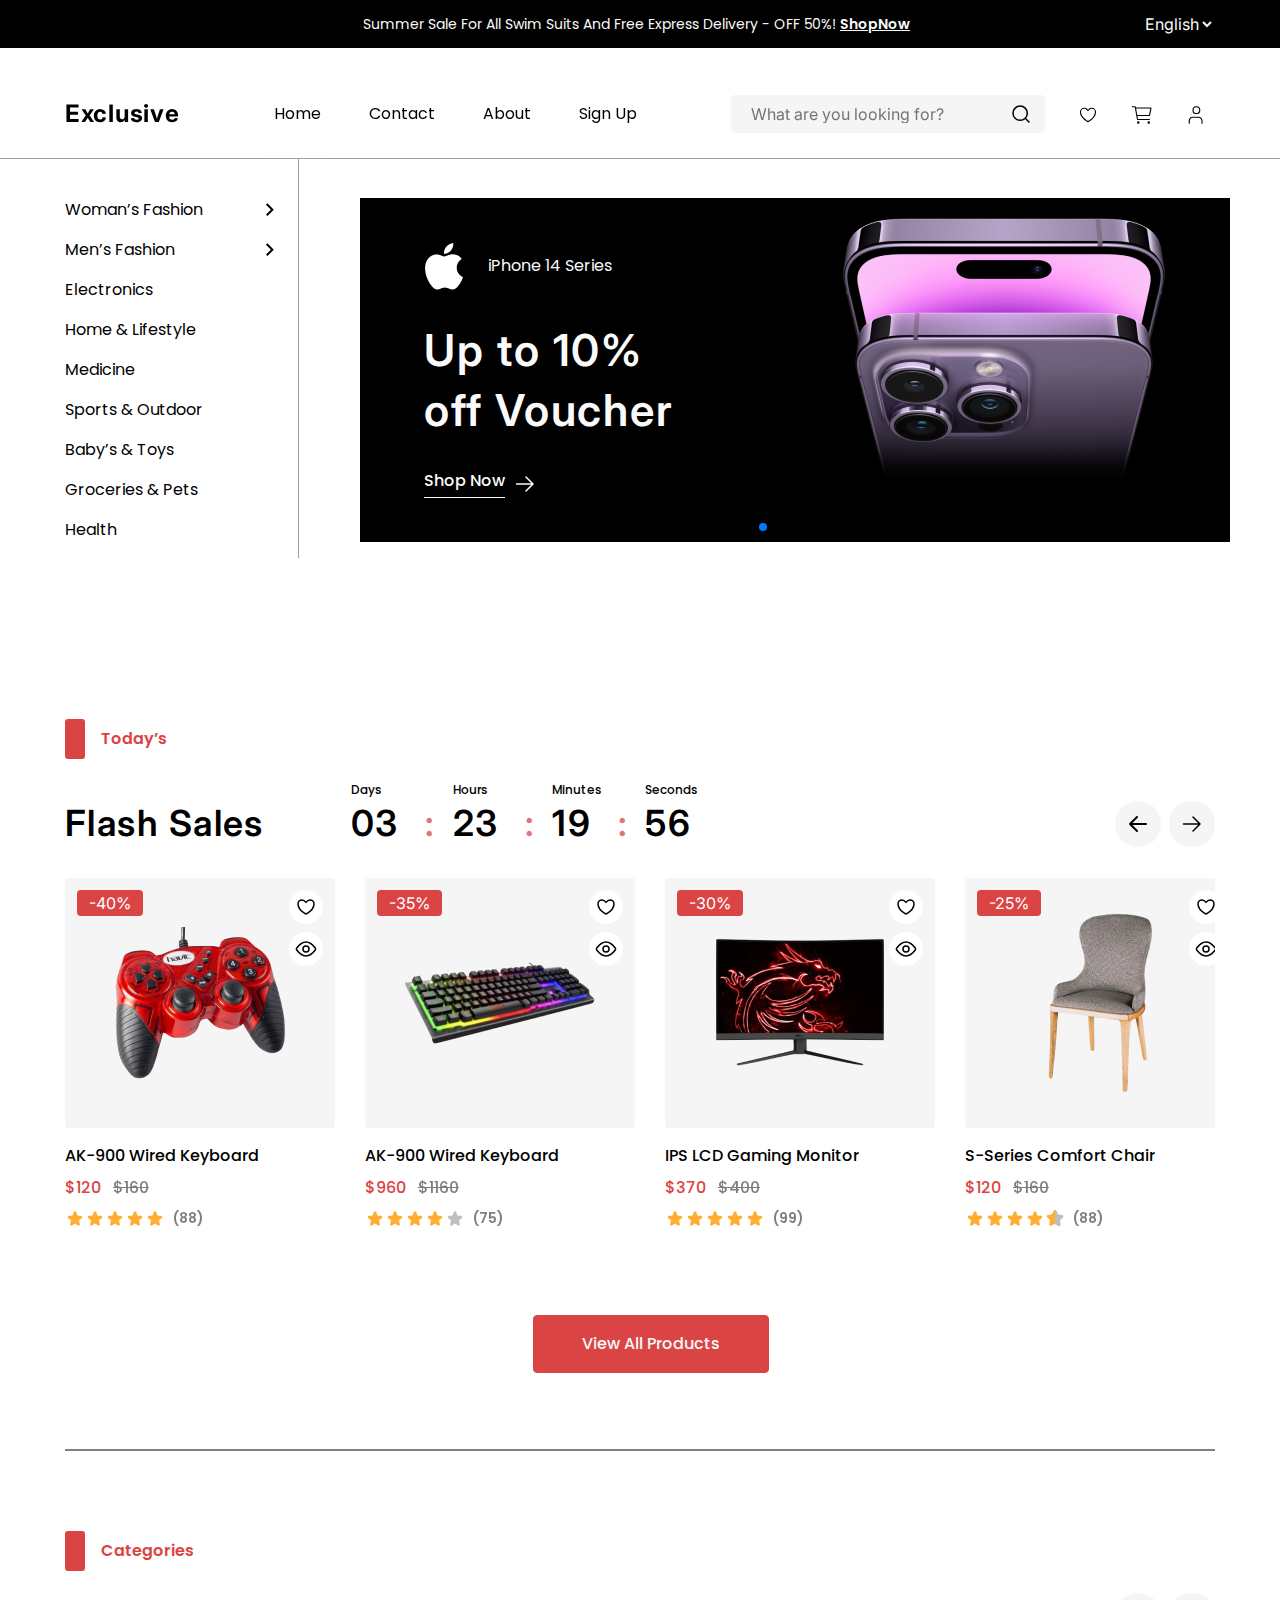
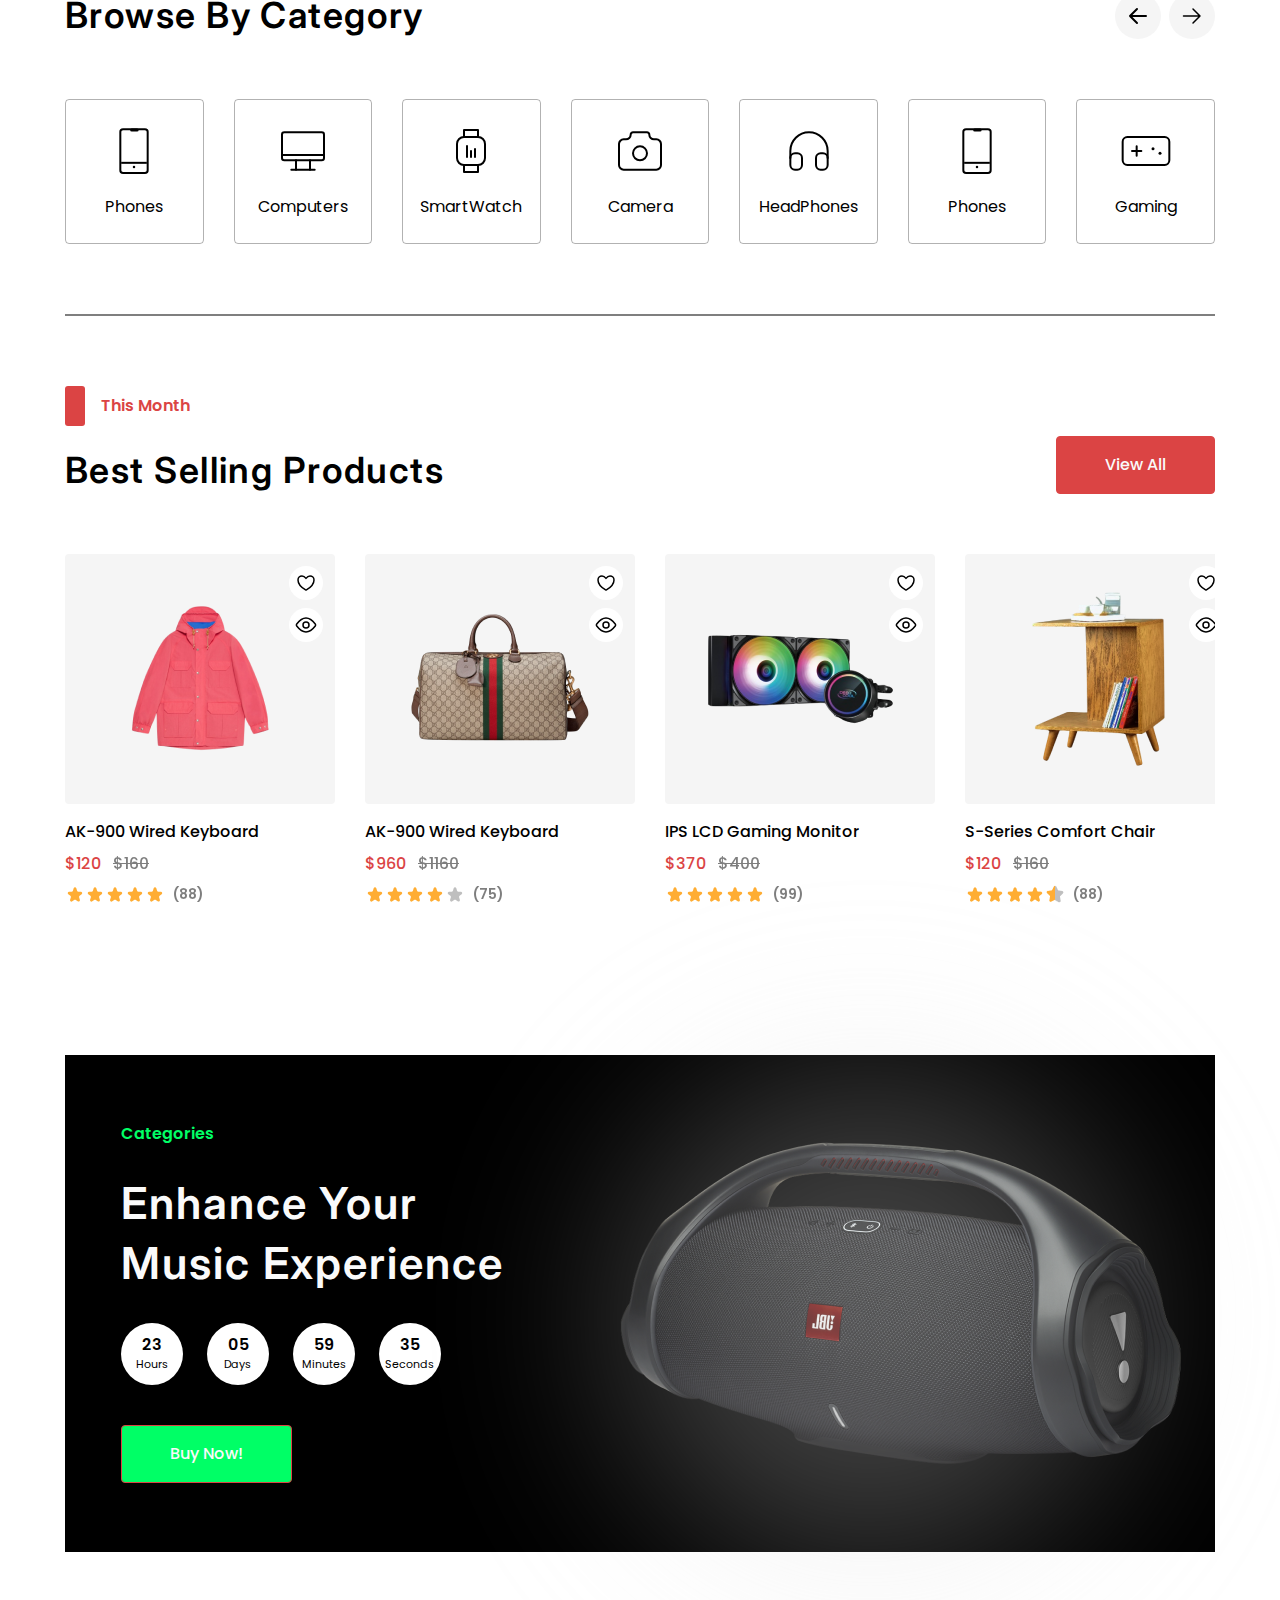
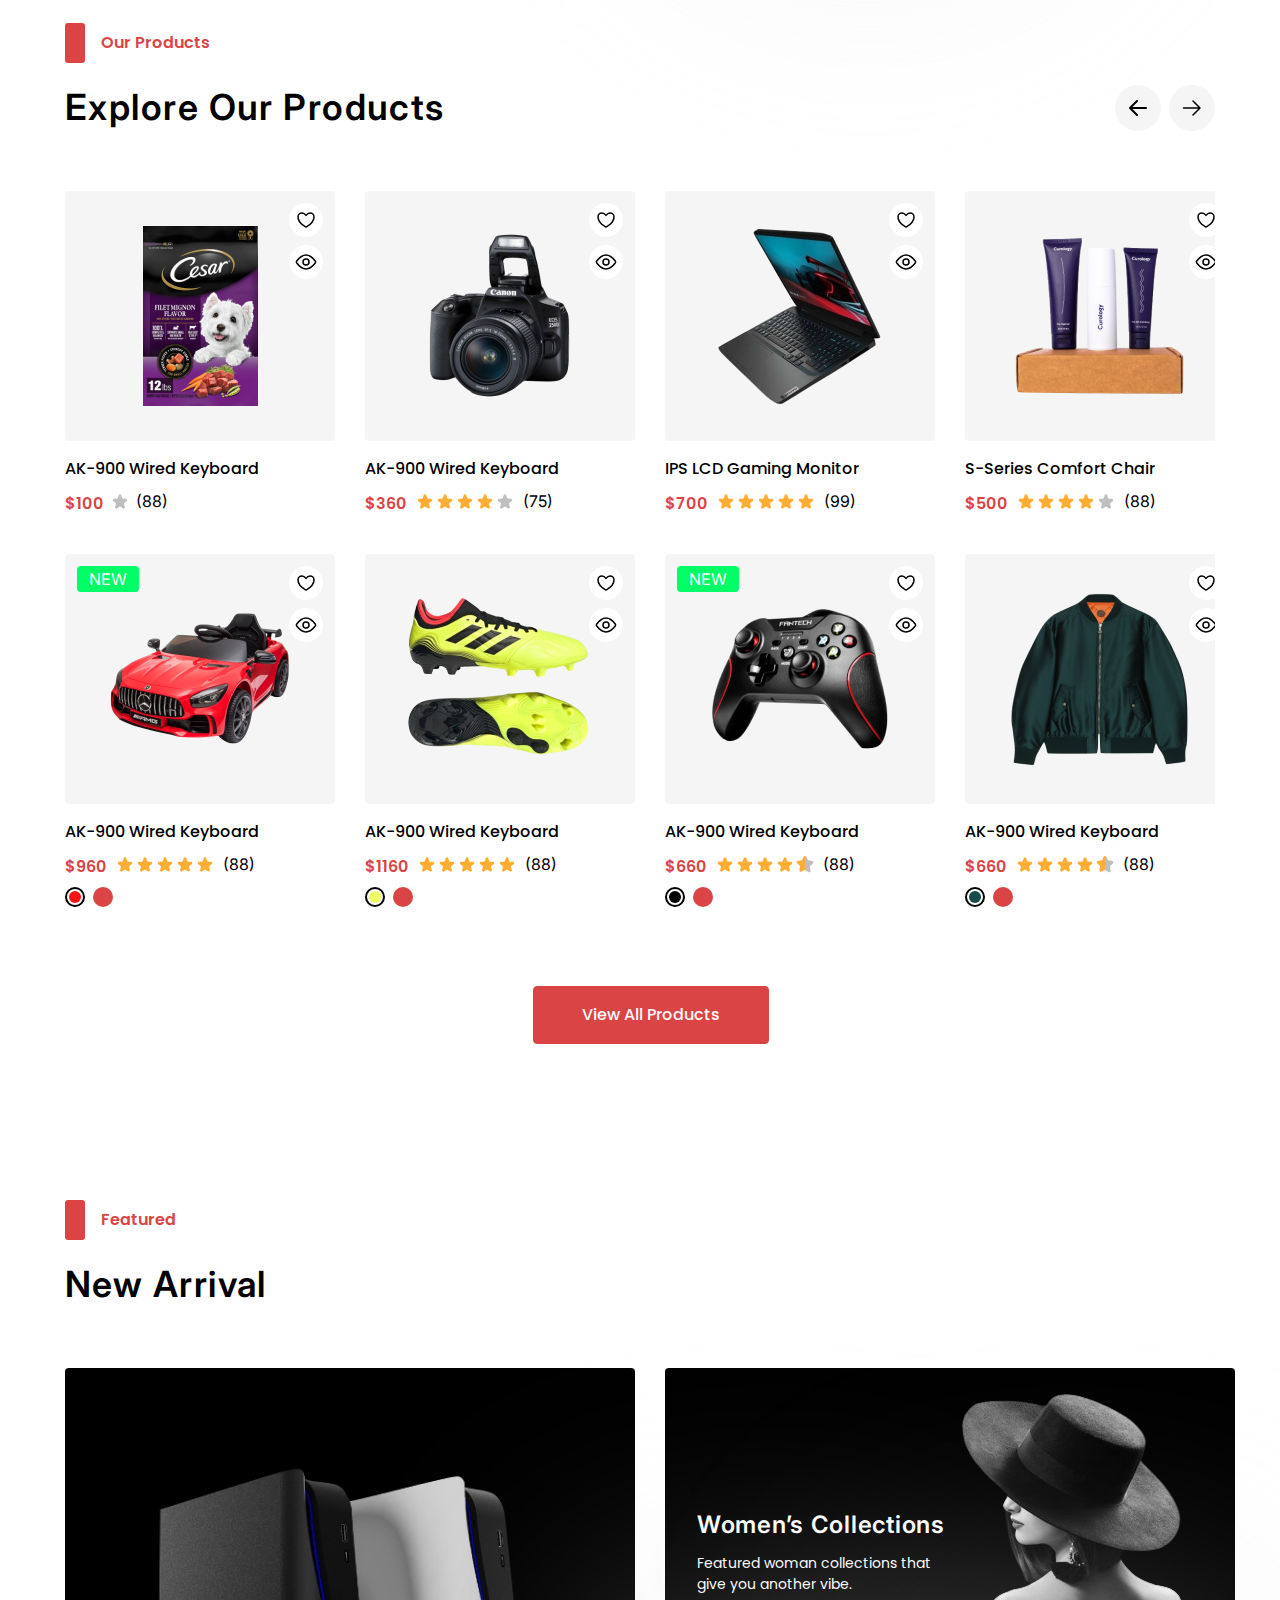
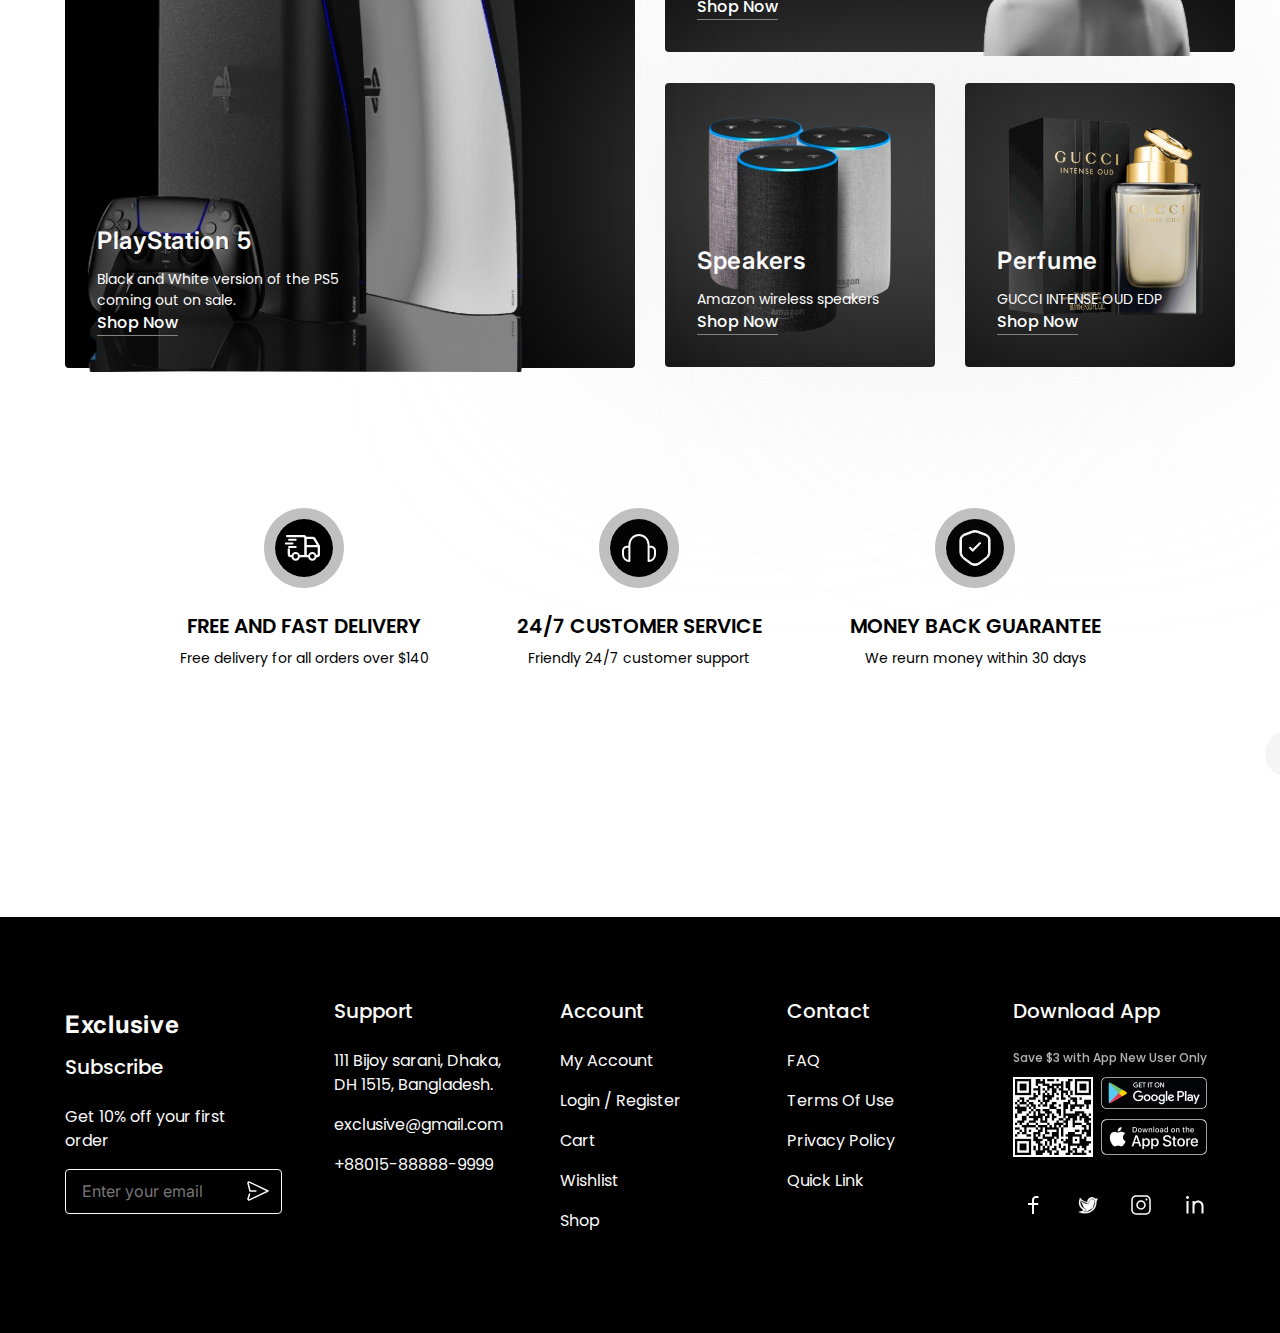
==== commit 1307dc33: "Hoom page end" ====
--- a/index.html
+++ b/index.html
@@ -1805,8 +1805,7 @@
                     </div>
                 </div>
                 <a href="#" class="lest--a">
-                    <svg xmlns="http://www.w3.org/2000/svg" width="24" height="24" viewBox="0 0 24 24"
-                        fill="none">
+                    <svg xmlns="http://www.w3.org/2000/svg" width="24" height="24" viewBox="0 0 24 24" fill="none">
                         <path d="M12 20V4M5 11L12 4L19 11" stroke="black" stroke-width="2" stroke-linecap="round"
                             stroke-linejoin="round" />
                     </svg>
@@ -1816,11 +1815,107 @@
         <!-- Section last end-->
     </main>
     <!-- main end -->
+    <!-- footer start -->
     <footer>
         <div class="container">
-            <p>Site footer</p>
+            <div class="footer__top">
+                <ul class="footer__top--titil">
+                    <li class="footer__top--titil--list">
+                        <h1>Exclusive</h1>
+                        <h2>Subscribe</h2>
+                        <p> Get 10% off your first order</p>
+                        <div class="footer__top--titil--list--input">
+                            <input type="email" placeholder="Enter your email">
+                            <svg xmlns="http://www.w3.org/2000/svg" width="24" height="24" viewBox="0 0 24 24"
+                                fill="none">
+                                <path
+                                    d="M9.91199 11.9998H3.99999L2.02299 4.1348C2.01033 4.0891 2.00262 4.04216 1.99999 3.9948C1.97799 3.2738 2.77199 2.7738 3.45999 3.1038L22 11.9998L3.45999 20.8958C2.77999 21.2228 1.99599 20.7368 1.99999 20.0288C2.00201 19.9655 2.01313 19.9029 2.03299 19.8428L3.49999 14.9998"
+                                    stroke="#FAFAFA" stroke-width="1.5" stroke-linecap="round"
+                                    stroke-linejoin="round" />
+                            </svg>
+                        </div>
+                    </li>
+                    <li class="footer__top--titil--list">
+                        <h2>Support</h2>
+                        <p>111 Bijoy sarani, Dhaka, <br> DH 1515, Bangladesh.</p>
+                        <p>exclusive@gmail.com</p>
+                        <p>+88015-88888-9999</p>
+                    </li>
+                    <li class="footer__top--titil--list">
+                        <h2>Account</h2>
+                        <p>My Account</p>
+                        <p>Login / Register</p>
+                        <p>Cart</p>
+                        <p>Wishlist</p>
+                        <p>Shop</p>
+                    </li>
+                    <li class="footer__top--titil--list">
+                        <h2>Contact</h2>
+                        <p>FAQ</p>
+                        <p>Terms Of Use</p>
+                        <p>Privacy Policy</p>
+                        <p>Quick Link</p>
+                    </li>
+                    <li class="footer__top--titil--list">
+                        <h2>Download App</h2>
+                        <h3>Save $3 with App New User Only</h3>
+                        <div class="footer__top--titil--list--wrapper">
+                            <div class="footer__top--titil--list--wrapper--left">
+                                <img src="./assets/imegs/footer-img1.png" alt="QR">
+                            </div>
+                            <div class="footer__top--titil--list--wrapper--right">
+                                <img src="./assets/imegs/footer-img2.png" alt="img">
+                                <img src="./assets/imegs/footer-img3.png" alt="img">
+                            </div>
+                        </div>
+                        <div class="footer__top--titil--list--logos">
+                            <span>
+                                <svg xmlns="http://www.w3.org/2000/svg" width="24" height="24" viewBox="0 0 24 24"
+                                    fill="none">
+                                    <path
+                                        d="M13 10H17.5L17 12H13V21H11V12H7V10H11V8.128C11 6.345 11.186 5.698 11.534 5.046C11.875 4.40181 12.4018 3.87501 13.046 3.534C13.698 3.186 14.345 3 16.128 3C16.65 3 17.108 3.05 17.5 3.15V5H16.128C14.804 5 14.401 5.078 13.99 5.298C13.686 5.46 13.46 5.686 13.298 5.99C13.078 6.401 13 6.804 13 8.128V10Z"
+                                        fill="white" />
+                                </svg>
+                            </span>
+                            <span>
+                                <svg width="23" height="24" viewBox="0 0 23 24" fill="none"
+                                    xmlns="http://www.w3.org/2000/svg">
+                                    <g id="Group">
+                                        <path id="Vector"
+                                            d="M12.905 8.84651L12.905 8.84646C12.9194 8.06035 13.2418 7.3113 13.8028 6.76049C14.3639 6.20969 15.1188 5.90116 15.905 5.90129L12.905 8.84651ZM12.905 8.84651L12.877 10.4213M12.905 8.84651L12.877 10.4213M4.75811 7.80857L4.89001 7.91846C6.76679 9.48211 8.71781 10.4182 10.7495 10.6952C10.7495 10.6952 10.7495 10.6952 10.7495 10.6952L12.3104 10.9072L4.75811 7.80857ZM4.75811 7.80857L4.72759 7.97751M4.75811 7.80857L4.72759 7.97751M4.72759 7.97751C4.42576 9.64819 4.5683 11.0709 5.1479 12.3018C5.72718 13.532 6.73827 14.5605 8.15577 15.4519L8.15579 15.452M4.72759 7.97751L8.15579 15.452M8.15579 15.452L9.90279 16.55L9.954 16.4685M8.15579 15.452L9.954 16.4685M9.954 16.4685L9.90279 16.55C9.97196 16.5934 10.0294 16.6532 10.0702 16.724C10.1109 16.7948 10.1337 16.8745 10.1365 16.9562C10.1392 17.0378 10.122 17.1189 10.0862 17.1924C10.0504 17.2658 9.99716 17.3294 9.93112 17.3775L9.93101 17.3775M9.954 16.4685L9.93101 17.3775M9.93101 17.3775L8.33901 18.5405L8.11542 18.7039M9.93101 17.3775L8.11542 18.7039M8.11542 18.7039L8.39178 18.7211M8.11542 18.7039L8.39178 18.7211M8.39178 18.7211C9.3449 18.7805 10.2529 18.7385 11.0095 18.5884L11.0096 18.5884M8.39178 18.7211L11.0096 18.5884M11.0096 18.5884C13.3886 18.1134 15.3745 16.9794 16.7652 15.2211M11.0096 18.5884L16.7652 15.2211M12.877 10.4213C12.8757 10.4918 12.8594 10.5612 12.8293 10.625C12.7993 10.6887 12.7561 10.7454 12.7026 10.7912C12.649 10.8371 12.5864 10.8712 12.5188 10.8911C12.4513 10.9111 12.3803 10.9166 12.3105 10.9072L12.877 10.4213ZM16.7652 15.2211C18.1557 13.463 18.945 11.0883 18.945 8.14229M16.7652 15.2211L18.945 8.14229M18.945 8.14229C18.945 7.99668 18.8714 7.78474 18.744 7.55722M18.945 8.14229L18.744 7.55722M18.744 7.55722C18.6142 7.32559 18.4215 7.06508 18.1673 6.82049M18.744 7.55722L18.1673 6.82049M18.1673 6.82049C17.6587 6.33088 16.8999 5.90129 15.905 5.90129L18.1673 6.82049ZM20.4978 5.53842C20.8818 5.48388 21.3285 5.34345 21.916 5.01105C21.6101 6.49526 21.4321 7.16764 20.7642 8.08336L20.745 8.10969V8.14229C20.745 11.9415 19.578 14.7567 17.8258 16.7397C16.0726 18.7238 13.7277 19.8813 11.3624 20.3532C9.74529 20.6759 7.7544 20.5728 5.99643 20.2106C5.11813 20.0296 4.30077 19.7846 3.61983 19.4974C3.03727 19.2517 2.56009 18.9775 2.22956 18.6904C2.66065 18.6482 3.4114 18.5535 4.24366 18.3598C5.24355 18.1272 6.37173 17.7494 7.20306 17.141L7.31918 17.056L7.19904 16.9768C7.15724 16.9492 7.11178 16.9196 7.06301 16.8879C6.30477 16.3938 4.74648 15.3786 3.73155 13.5166C2.66714 11.5637 2.19257 8.66295 3.91362 4.42592C5.57889 6.34347 7.2726 7.66001 8.99504 8.3668L8.99505 8.36681C9.57662 8.60536 9.94255 8.72373 10.2318 8.79141C10.4509 8.84265 10.6261 8.86463 10.8117 8.88794C10.8703 8.89529 10.93 8.90278 10.9924 8.91135L11.2872 8.95189L11.1059 8.77077C11.131 7.8414 11.4254 6.93895 11.9539 6.17331C12.4904 5.39606 13.2442 4.79434 14.1211 4.4435C14.9979 4.09265 15.9588 4.00828 16.8833 4.20093C17.8079 4.39359 18.6551 4.85471 19.3189 5.52657L19.3485 5.55658L19.3907 5.55628C19.4934 5.55556 19.5972 5.55908 19.7036 5.56269C19.9483 5.57098 20.2068 5.57974 20.4978 5.53842Z"
+                                            fill="white" stroke="black" stroke-width="0.2" />
+                                    </g>
+                                </svg>
+                            </span>
+                            <span>
+                                <svg xmlns="http://www.w3.org/2000/svg" width="20" height="20" viewBox="0 0 20 20"
+                                    fill="none">
+                                    <path
+                                        d="M15 1H5C3.93913 1 2.92172 1.42143 2.17157 2.17157C1.42143 2.92172 1 3.93913 1 5V15C1 16.0609 1.42143 17.0783 2.17157 17.8284C2.92172 18.5786 3.93913 19 5 19H15C16.0609 19 17.0783 18.5786 17.8284 17.8284C18.5786 17.0783 19 16.0609 19 15V5C19 3.93913 18.5786 2.92172 17.8284 2.17157C17.0783 1.42143 16.0609 1 15 1Z"
+                                        stroke="white" stroke-width="1.5" stroke-linejoin="round" />
+                                    <path
+                                        d="M10 14C11.0609 14 12.0783 13.5786 12.8284 12.8284C13.5786 12.0783 14 11.0609 14 10C14 8.93913 13.5786 7.92172 12.8284 7.17157C12.0783 6.42143 11.0609 6 10 6C8.93913 6 7.92172 6.42143 7.17157 7.17157C6.42143 7.92172 6 8.93913 6 10C6 11.0609 6.42143 12.0783 7.17157 12.8284C7.92172 13.5786 8.93913 14 10 14V14Z"
+                                        stroke="white" stroke-width="1.5" stroke-linejoin="round" />
+                                    <path
+                                        d="M15.5 5.5C15.7652 5.5 16.0196 5.39464 16.2071 5.20711C16.3946 5.01957 16.5 4.76522 16.5 4.5C16.5 4.23478 16.3946 3.98043 16.2071 3.79289C16.0196 3.60536 15.7652 3.5 15.5 3.5C15.2348 3.5 14.9804 3.60536 14.7929 3.79289C14.6054 3.98043 14.5 4.23478 14.5 4.5C14.5 4.76522 14.6054 5.01957 14.7929 5.20711C14.9804 5.39464 15.2348 5.5 15.5 5.5Z"
+                                        fill="white" />
+                                </svg>
+                            </span>
+                            <span>
+                                <svg xmlns="http://www.w3.org/2000/svg" width="24" height="24" viewBox="0 0 24 24"
+                                    fill="none">
+                                    <path
+                                        d="M11.5 9.05C12.417 8.113 13.611 7.5 15 7.5C16.4587 7.5 17.8576 8.07946 18.8891 9.11091C19.9205 10.1424 20.5 11.5413 20.5 13V20.5H18.5V13C18.5 12.0717 18.1313 11.1815 17.4749 10.5251C16.8185 9.86875 15.9283 9.5 15 9.5C14.0717 9.5 13.1815 9.86875 12.5251 10.5251C11.8687 11.1815 11.5 12.0717 11.5 13V20.5H9.5V8H11.5V9.05ZM4.5 6C4.10218 6 3.72064 5.84196 3.43934 5.56066C3.15804 5.27936 3 4.89782 3 4.5C3 4.10218 3.15804 3.72064 3.43934 3.43934C3.72064 3.15804 4.10218 3 4.5 3C4.89782 3 5.27936 3.15804 5.56066 3.43934C5.84196 3.72064 6 4.10218 6 4.5C6 4.89782 5.84196 5.27936 5.56066 5.56066C5.27936 5.84196 4.89782 6 4.5 6ZM3.5 8H5.5V20.5H3.5V8Z"
+                                        fill="white" />
+                                </svg>
+                            </span>
+                        </div>
+                    </li>
+                </ul>
+            </div>
         </div>
     </footer>
+    <!-- footer end -->
 </body>
 <!-- Swiper JS -->
 <script src="https://cdn.jsdelivr.net/npm/swiper@11/swiper-bundle.min.js"></script>
--- a/css/style.min.css
+++ b/css/style.min.css
@@ -1 +1 @@
-/*! normalize.css v8.0.1 | MIT License | github.com/necolas/normalize.css */@import"https://fonts.googleapis.com/css2?family=Inter:wght@400;500;700;900&display=swap";@import"https://fonts.googleapis.com/css2?family=Poppins:wght@200;300;400;500;600;700;800;900&display=swap";html{line-height:1.15;-webkit-text-size-adjust:100%}body{margin:0}main{display:block}h1{font-size:2em;margin:.67em 0}hr{box-sizing:content-box;height:0;overflow:visible}pre{font-family:monospace,monospace;font-size:1em}a{background-color:rgba(0,0,0,0)}abbr[title]{border-bottom:none;text-decoration:underline;text-decoration:underline dotted}b,strong{font-weight:bolder}code,kbd,samp{font-family:monospace,monospace;font-size:1em}small{font-size:80%}sub,sup{font-size:75%;line-height:0;position:relative;vertical-align:baseline}sub{bottom:-0.25em}sup{top:-0.5em}img{border-style:none}button,input,optgroup,select,textarea{font-family:inherit;font-size:100%;line-height:1.15;margin:0}button,input{overflow:visible}button,select{text-transform:none}button,[type=button],[type=reset],[type=submit]{-webkit-appearance:button}button::-moz-focus-inner,[type=button]::-moz-focus-inner,[type=reset]::-moz-focus-inner,[type=submit]::-moz-focus-inner{border-style:none;padding:0}button:-moz-focusring,[type=button]:-moz-focusring,[type=reset]:-moz-focusring,[type=submit]:-moz-focusring{outline:1px dotted ButtonText}fieldset{padding:.35em .75em .625em}legend{box-sizing:border-box;color:inherit;display:table;max-width:100%;padding:0;white-space:normal}progress{vertical-align:baseline}textarea{overflow:auto}[type=checkbox],[type=radio]{box-sizing:border-box;padding:0}[type=number]::-webkit-inner-spin-button,[type=number]::-webkit-outer-spin-button{height:auto}[type=search]{-webkit-appearance:textfield;outline-offset:-2px}[type=search]::-webkit-search-decoration{-webkit-appearance:none}::-webkit-file-upload-button{-webkit-appearance:button;font:inherit}details{display:block}summary{display:list-item}template{display:none}[hidden]{display:none}*{margin:0;padding:0;box-sizing:border-box}body{font-family:"Poppins",sans-serif;font-family:"Inter",sans-serif}#products .products__wrapper--btn button,#acardyon .acardyon__wrapper--titil button,#month .month__wrapper--top--button button,#today .today__wrapper--btn button{display:inline-flex;padding:16px 48px;justify-content:center;align-items:center;gap:10px;border-radius:4px;background:#db4444;color:#fafafa;font-family:Poppins;font-size:16px;font-weight:500;line-height:24px;border:1px solid #db4444;transition:all .2s linear}#products .products__wrapper--btn button:hover,#acardyon .acardyon__wrapper--titil button:hover,#month .month__wrapper--top--button button:hover,#today .today__wrapper--btn button:hover{cursor:pointer;background:rgba(0,0,0,0);color:#000;border:1px solid rgba(0,0,0,.5);transition:all .2s linear}.container{max-width:1170px;margin:0 auto;width:100%;padding:0 10px}header{width:100%;position:fixed;top:0;z-index:33;backdrop-filter:blur(20px)}header #header__top{width:100%;padding:12px 0;background:#000}header #header__top .header__top--titl{display:flex;align-items:center;justify-content:end;gap:231px}header #header__top .header__top--titl-p span{color:#fafafa;font-family:Poppins;font-size:14px;font-style:normal;font-weight:400;line-height:21px}header #header__top .header__top--titl-p a{color:#fafafa;text-align:center;font-family:Poppins;font-size:14px;font-weight:600;line-height:24px;text-decoration-line:underline}header #header__top .header__top--titl-p a:hover{color:#e3e2e2}header #header__top .header__top--titl #select1{background:#000;border:none;color:#fafafa}header #header__botton{width:100%;padding:38px 0px 16px;border-bottom:1px solid #a2a1a1}header #header__botton .header__botton--wrapper{display:flex;align-items:center;justify-content:space-between}header #header__botton .header__botton--wrapper h1{font-family:Inter;font-size:24px;font-weight:700;line-height:24px;letter-spacing:.72px}header #header__botton .header__botton--wrapper--titl{display:flex;align-items:center;gap:48px;list-style:none}header #header__botton .header__botton--wrapper--titl--list-link{text-decoration:none;color:#000;text-align:center;font-family:Poppins;font-size:16px;font-weight:400;line-height:24px;padding-bottom:1px;border-bottom:1px solid rgba(0,0,0,0);transition:all .2s linear}header #header__botton .header__botton--wrapper--titl--list-link:hover{border-bottom:1px solid #7a7a7a;transition:all .2s linear}header #header__botton .header__botton--wrapper--right{display:flex;align-items:center;gap:24px}header #header__botton .header__botton--wrapper--right--input{display:flex;padding:7px 12px 7px 20px;justify-content:center;align-items:center;gap:10px;border-radius:4px;background:#f5f5f5}header #header__botton .header__botton--wrapper--right--input input{border:none;background:rgba(0,0,0,0)}header #header__botton .header__botton--wrapper--right--icons{display:flex;align-items:center;gap:16px}header #header__botton .header__botton--wrapper--right--icons--icon1{width:38px;height:38px;display:flex;align-items:center;justify-content:center;border-radius:50%;padding-top:5px;background:rgba(0,0,0,0);transition:all .2s linear}header #header__botton .header__botton--wrapper--right--icons--icon1:hover{background:red;transition:all .2s linear}header #header__botton .header__botton--wrapper--right--icons--icon1:hover a svg path{stroke:#fafafa}header #header__botton .header__botton--wrapper--right--icons--icon2{width:38px;height:38px;display:flex;align-items:center;justify-content:center;border-radius:50%;padding-top:5px;background:rgba(0,0,0,0);transition:all .2s linear}header #header__botton .header__botton--wrapper--right--icons--icon2:hover{background:red;transition:all .2s linear}header #header__botton .header__botton--wrapper--right--icons--icon2:hover a svg path{stroke:#fafafa}header #header__botton .header__botton--wrapper--right--icons--icon3{width:38px;height:38px;display:flex;align-items:center;justify-content:center;border-radius:50%;padding-top:5px;background:rgba(0,0,0,0);transition:all .2s linear;position:relative}header #header__botton .header__botton--wrapper--right--icons--icon3--titil{display:none;width:224px;position:absolute;bottom:-220px;right:0;padding:18px 12px 10px 20px;border-radius:4px;background:#b1c0bd;background:linear-gradient(127deg, rgba(177, 192, 189, 0.9276960784) 21%, rgba(134, 134, 145, 0.8940826331) 66%);list-style:none;z-index:10}header #header__botton .header__botton--wrapper--right--icons--icon3--titil--list{display:flex;align-items:center;gap:16px;background:rgba(0,0,0,0);margin-bottom:13px}header #header__botton .header__botton--wrapper--right--icons--icon3--titil--list a{display:inline-block;text-decoration:none;color:#fafafa;font-family:Poppins;font-size:14px;font-weight:400;line-height:21px;border-bottom:1px solid rgba(0,0,0,0)}header #header__botton .header__botton--wrapper--right--icons--icon3--titil--list:hover{background:#8d8d8d}header #header__botton .header__botton--wrapper--right--icons--icon3--titil--list:hover a{color:#a5a5a5;border-bottom:1px solid #a5a5a5}header #header__botton .header__botton--wrapper--right--icons--icon3:hover{background:red;transition:all .2s linear}header #header__botton .header__botton--wrapper--right--icons--icon3:hover a svg path{stroke:#fafafa}header #header__botton .header__botton--wrapper--right--icons--icon3:hover .header__botton--wrapper--right--icons--icon3--titil{display:block}main{width:100%}#intro{width:100%;padding:0px 0px 140px;margin-top:158px}#intro .intro__wrapper{display:flex;align-items:start;gap:61px}#intro .intro__wrapper--left{padding-top:40px;padding-right:16px;border-right:1px solid #a2a1a1}#intro .intro__wrapper--left--titil{list-style:none}#intro .intro__wrapper--left--titil--list{width:217px;display:flex;align-items:start;justify-content:space-between;margin-bottom:16px}#intro .intro__wrapper--left--titil--list p{color:#000;text-align:center;font-family:Poppins;font-size:16px;font-weight:400;line-height:24px}#intro .intro__wrapper--righ{padding-top:40px}#intro .intro__wrapper--righ .swiper{width:870px;height:344px}#intro .intro__wrapper--righ .swiper-slide{text-align:center;font-size:18px;background:#000;display:flex;align-items:center}#intro .intro__wrapper--righ .swiper-slide--wrapper{display:flex;align-items:center;gap:38px;padding-left:64px}#intro .intro__wrapper--righ .swiper-slide--wrapper--left--top{display:flex;align-items:center;gap:24px}#intro .intro__wrapper--righ .swiper-slide--wrapper--left--top p{color:var(--Text, #FAFAFA);text-align:center;font-family:Poppins;font-size:16px;font-weight:400;line-height:24px}#intro .intro__wrapper--righ .swiper-slide--wrapper--left h1{width:294px;color:#fafafa;font-family:Inter;text-align:start;font-size:44px;font-weight:600;line-height:60px;letter-spacing:1.92px}#intro .intro__wrapper--righ .swiper-slide--wrapper--left--botton{display:flex;align-items:center;gap:8px}#intro .intro__wrapper--righ .swiper-slide--wrapper--left--botton p{color:var(--Text, #FAFAFA);text-align:center;font-family:Poppins;font-size:16px;font-weight:500;line-height:24px;padding-bottom:4px;border-bottom:1px solid #fafafa}#today{width:100%}#today .today__wrapper--top{display:flex;align-items:center;gap:16px}#today .today__wrapper--top h1{width:20px;height:40px;background:#db4444;border-radius:3px}#today .today__wrapper--top p{color:#db4444;font-family:Poppins;font-size:16px;font-style:normal;font-weight:600;line-height:20px}#today .today__wrapper--midle{display:flex;align-items:end;gap:87px;margin-bottom:31px;position:relative}#today .today__wrapper--midle h1{color:#000;font-family:Inter;font-size:36px;font-weight:600;line-height:48px;letter-spacing:1.44px;margin:0}#today .today__wrapper--midle--icon{display:block;display:flex;align-items:center;gap:8px;position:absolute;bottom:0;right:0}#today .today__wrapper--midle--icon span{width:46px;height:46px;border-radius:50%;background:#f5f5f5;display:flex;align-items:center;justify-content:center;transition:all .3s linear}#today .today__wrapper--midle--icon span:hover{background:#e07575;cursor:pointer;transition:all .3s linear}#today .today__wrapper--midle--icon span:hover svg>path{stroke:#fff}#today .today__wrapper--midle--soat{display:flex;align-items:center;gap:17px}#today .today__wrapper--midle--soat p{color:#000;font-family:Poppins;font-size:12px;font-weight:500;line-height:18px}#today .today__wrapper--midle--soat h1 span{color:#e07575;margin-left:17px}#today .today__wrapper--cards{width:100%;position:relative;display:flex;align-items:center;gap:30px;overflow:hidden;overflow-x:scroll}#today .today__wrapper--cards--card{width:270px}#today .today__wrapper--cards--card--btn{width:270px;height:41px;flex-shrink:0;border-radius:0px 0px 4px 4px;background:#000;color:#fff;font-family:Poppins;font-size:16px;font-weight:500;line-height:24px;position:absolute;top:209px;display:none}#today .today__wrapper--cards--card:hover{cursor:pointer}#today .today__wrapper--cards--card:hover .today__wrapper--cards--card--btn{display:block}#today .today__wrapper--cards--card--top{position:relative;width:270px;height:250px;border-radius:4px;background:#f5f5f5;padding:12px;display:flex;align-items:center;justify-content:center}#today .today__wrapper--cards--card--top p{display:inline-block;padding:4px 12px;gap:10px;border-radius:4px;color:#fff;background:#db4444;position:absolute;top:12px;left:12px}#today .today__wrapper--cards--card--top--spen1{width:34px;height:34px;display:flex;align-items:center;justify-content:center;border-radius:50%;background:#fff;position:absolute;top:12px;right:12px}#today .today__wrapper--cards--card--top--spen1:hover{cursor:pointer;background:#db4444}#today .today__wrapper--cards--card--top--spen1:hover svg path{stroke:#fff}#today .today__wrapper--cards--card--top--spen2{width:34px;height:34px;display:flex;align-items:center;justify-content:center;border-radius:50%;background:#fff;position:absolute;top:54px;right:12px}#today .today__wrapper--cards--card--top--spen2:hover{cursor:pointer;background:#db4444}#today .today__wrapper--cards--card--top--spen2:hover svg path{stroke:#fff}#today .today__wrapper--cards--card--botton{margin-top:16px}#today .today__wrapper--cards--card--botton h2{color:#000;font-family:Poppins;font-size:16px;font-weight:500;line-height:24px}#today .today__wrapper--cards--card--botton--h3{display:flex;align-items:center;gap:12px;margin:8px 0}#today .today__wrapper--cards--card--botton--h3--span1{color:#db4444;font-family:Poppins;font-size:16px;font-style:normal;font-weight:500;line-height:24px}#today .today__wrapper--cards--card--botton--h3--span2{color:#000;font-family:Poppins;font-size:16px;font-style:normal;font-weight:500;line-height:24px;opacity:.5;text-decoration:line-through}#today .today__wrapper--cards--card--botton--p{display:flex;align-items:center;gap:8px;margin-bottom:10px}#today .today__wrapper--cards--card--botton--p--span{color:#000;font-family:Poppins;font-size:14px;font-weight:600;line-height:21px;opacity:.5}#today .today__wrapper--btn{padding:76px 0px 76px 468px;border-bottom:2px solid rgba(0,0,0,.5)}#categories{width:100%}#categories .categories__wrapper{padding:80px 0px 70px;border-bottom:2px solid rgba(0,0,0,.5)}#categories .categories__wrapper--top{display:flex;align-items:end;justify-content:space-between}#categories .categories__wrapper--top p{display:flex;align-items:center;gap:16px;color:#db4444;font-family:Poppins;font-size:16px;font-weight:600;line-height:20px;margin-bottom:20px}#categories .categories__wrapper--top p span{width:20px;height:40px;background:#db4444;border-radius:3px}#categories .categories__wrapper--top h1{color:#000;font-family:Inter;font-size:36px;font-weight:600;line-height:48px;letter-spacing:1.44px;margin:0}#categories .categories__wrapper--top--icon{display:flex;align-items:center;gap:8px}#categories .categories__wrapper--top--icon span{width:46px;height:46px;border-radius:50%;background:#f5f5f5;display:flex;align-items:center;justify-content:center;transition:all .3s linear}#categories .categories__wrapper--top--icon span:hover{background:#e07575;cursor:pointer;transition:all .3s linear}#categories .categories__wrapper--top--icon span:hover svg>path{stroke:#fff}#categories .categories__wrapper--botton{display:flex;align-items:center;gap:30px;padding-top:60px}#categories .categories__wrapper--botton--card{display:flex;width:170px;height:145px;flex-direction:column;justify-content:center;align-items:center;gap:16px;border-radius:4px;border:1px solid rgba(0,0,0,.3)}#categories .categories__wrapper--botton--card p{color:#000;font-family:Poppins;font-size:16px;font-style:normal;font-weight:400;line-height:24px;text-align:center}#categories .categories__wrapper--botton--card:hover{cursor:pointer;border:none;background:#db4444;box-shadow:0px 1px 13px 0px rgba(0,0,0,.05);transition:all .2s linear}#categories .categories__wrapper--botton--card:hover svg>path{stroke:#fff !important}#categories .categories__wrapper--botton--card:hover p{color:#fff}#month{width:100%}#month .month__wrapper{padding:70px 0px 140px}#month .month__wrapper--top{display:flex;align-items:end;justify-content:space-between;margin-bottom:60px}#month .month__wrapper--top--titil p{display:flex;align-items:center;gap:16px;color:#db4444;font-family:Poppins;font-size:16px;font-weight:600;line-height:20px;margin-bottom:20px}#month .month__wrapper--top--titil p span{width:20px;height:40px;background:#db4444;border-radius:3px}#month .month__wrapper--top--titil h1{color:#000;font-family:Inter;font-size:36px;font-weight:600;line-height:48px;letter-spacing:1.44px;margin:0}#month .month__wrapper .today__wrapper--cards{width:100%;position:relative;display:flex;align-items:center;gap:30px;overflow:hidden;overflow-x:scroll}#month .month__wrapper .today__wrapper--cards--card{width:270px}#month .month__wrapper .today__wrapper--cards--card--btn{width:270px;height:41px;flex-shrink:0;border-radius:0px 0px 4px 4px;background:#000;color:#fff;font-family:Poppins;font-size:16px;font-weight:500;line-height:24px;position:absolute;top:209px;display:none}#month .month__wrapper .today__wrapper--cards--card:hover{cursor:pointer}#month .month__wrapper .today__wrapper--cards--card:hover .today__wrapper--cards--card--btn{display:block}#month .month__wrapper .today__wrapper--cards--card--top{position:relative;width:270px;height:250px;border-radius:4px;background:#f5f5f5;padding:12px;display:flex;align-items:center;justify-content:center}#month .month__wrapper .today__wrapper--cards--card--top p{display:inline-block;padding:4px 12px;gap:10px;border-radius:4px;color:#fff;background:#db4444;position:absolute;top:12px;left:12px}#month .month__wrapper .today__wrapper--cards--card--top--spen1{width:34px;height:34px;display:flex;align-items:center;justify-content:center;border-radius:50%;background:#fff;position:absolute;top:12px;right:12px}#month .month__wrapper .today__wrapper--cards--card--top--spen1:hover{cursor:pointer;background:#db4444}#month .month__wrapper .today__wrapper--cards--card--top--spen1:hover svg path{stroke:#fff}#month .month__wrapper .today__wrapper--cards--card--top--spen2{width:34px;height:34px;display:flex;align-items:center;justify-content:center;border-radius:50%;background:#fff;position:absolute;top:54px;right:12px}#month .month__wrapper .today__wrapper--cards--card--top--spen2:hover{cursor:pointer;background:#db4444}#month .month__wrapper .today__wrapper--cards--card--top--spen2:hover svg path{stroke:#fff}#month .month__wrapper .today__wrapper--cards--card--botton{margin-top:16px}#month .month__wrapper .today__wrapper--cards--card--botton h2{color:#000;font-family:Poppins;font-size:16px;font-weight:500;line-height:24px}#month .month__wrapper .today__wrapper--cards--card--botton--h3{display:flex;align-items:center;gap:12px;margin:8px 0}#month .month__wrapper .today__wrapper--cards--card--botton--h3--span1{color:#db4444;font-family:Poppins;font-size:16px;font-style:normal;font-weight:500;line-height:24px}#month .month__wrapper .today__wrapper--cards--card--botton--h3--span2{color:#000;font-family:Poppins;font-size:16px;font-style:normal;font-weight:500;line-height:24px;opacity:.5;text-decoration:line-through}#month .month__wrapper .today__wrapper--cards--card--botton--p{display:flex;align-items:center;gap:8px;margin-bottom:10px}#month .month__wrapper .today__wrapper--cards--card--botton--p--span{color:#000;font-family:Poppins;font-size:14px;font-weight:600;line-height:21px;opacity:.5}#acardyon{width:100%;padding-bottom:71px}#acardyon .acardyon__wrapper{background:#000;display:flex;align-items:center;gap:54px;padding:69px 49px 69px 56px}#acardyon .acardyon__wrapper--titil p{color:var(--Button1, #0F6);font-family:Poppins;font-size:16px;font-weight:600;line-height:20px}#acardyon .acardyon__wrapper--titil h1{width:443px;color:#fafafa;font-family:Inter;font-size:44px;font-style:normal;font-weight:600;line-height:60px;letter-spacing:1.92px}#acardyon .acardyon__wrapper--titil--spans{display:flex;align-items:center;gap:24px;margin-bottom:40px}#acardyon .acardyon__wrapper--titil--spans p{display:flex;flex-direction:column;align-items:center;justify-content:center;width:62px;height:62px;border-radius:50%;background:#fff;transition:all .3s linear}#acardyon .acardyon__wrapper--titil--spans p span:nth-child(1){display:block;color:#000;font-family:Poppins;font-size:16px;font-style:normal;font-weight:600;line-height:20px}#acardyon .acardyon__wrapper--titil--spans p span:nth-child(2){display:block;color:#000;font-family:Poppins;font-size:11px;font-style:normal;font-weight:400;line-height:18px}#acardyon .acardyon__wrapper--titil--spans p:hover{cursor:pointer;background:#0f6;transition:all .3s linear}#acardyon .acardyon__wrapper--titil--spans p:hover span{color:#fff}#acardyon .acardyon__wrapper--titil button{background:#0f6}#acardyon .acardyon__wrapper--titil button:hover{cursor:pointer;color:#fff;background:#1acb61}#acardyon .acardyon__wrapper--img{position:relative}#acardyon .acardyon__wrapper--img--div{width:504px;height:500px;flex-shrink:0;border-radius:504px;opacity:.3;background:#d9d9d9;filter:blur(100px);position:absolute;top:-69px}#products{width:100%}#products .products__wrapper{width:100%}#products .products__wrapper--top{display:flex;align-items:end;justify-content:space-between;margin-bottom:60px}#products .products__wrapper--top p{display:flex;align-items:center;gap:16px;color:#db4444;font-family:Poppins;font-size:16px;font-weight:600;line-height:20px;margin-bottom:20px}#products .products__wrapper--top p span{width:20px;height:40px;background:#db4444;border-radius:3px}#products .products__wrapper--top h1{color:#000;font-family:Inter;font-size:36px;font-weight:600;line-height:48px;letter-spacing:1.44px;margin:0}#products .products__wrapper--top--icon{display:flex;align-items:center;gap:8px}#products .products__wrapper--top--icon span{width:46px;height:46px;border-radius:50%;background:#f5f5f5;display:flex;align-items:center;justify-content:center;transition:all .3s linear}#products .products__wrapper--top--icon span:hover{background:#e07575;cursor:pointer;transition:all .3s linear}#products .products__wrapper--top--icon span:hover svg>path{stroke:#fff}#products .products__wrapper--cards{display:grid;grid-template-columns:repeat(6, auto);gap:30px;overflow:hidden;overflow-x:scroll}#products .products__wrapper--cards--card{width:270px;position:relative}#products .products__wrapper--cards--card--btn{width:270px;height:41px;flex-shrink:0;border-radius:0px 0px 4px 4px;background:#000;color:#fff;font-family:Poppins;font-size:16px;font-weight:500;line-height:24px;position:absolute;top:209px;display:none}#products .products__wrapper--cards--card:hover{cursor:pointer}#products .products__wrapper--cards--card:hover .products__wrapper--cards--card--btn{display:block}#products .products__wrapper--cards--card--top{position:relative;width:270px;height:250px;border-radius:4px;background:#f5f5f5;padding:12px;display:flex;align-items:center;justify-content:center}#products .products__wrapper--cards--card--top p{display:inline-block;padding:4px 12px;gap:10px;border-radius:4px;color:#fff;background:#0f6;position:absolute;top:12px;left:12px}#products .products__wrapper--cards--card--top--spen1{width:34px;height:34px;display:flex;align-items:center;justify-content:center;border-radius:50%;background:#fff;position:absolute;top:12px;right:12px}#products .products__wrapper--cards--card--top--spen1:hover{cursor:pointer;background:#db4444}#products .products__wrapper--cards--card--top--spen1:hover svg path{stroke:#fff}#products .products__wrapper--cards--card--top--spen2{width:34px;height:34px;display:flex;align-items:center;justify-content:center;border-radius:50%;background:#fff;position:absolute;top:54px;right:12px}#products .products__wrapper--cards--card--top--spen2:hover{cursor:pointer;background:#db4444}#products .products__wrapper--cards--card--top--spen2:hover svg path{stroke:#fff}#products .products__wrapper--cards--card--botton{margin-top:16px}#products .products__wrapper--cards--card--botton h2{color:#000;font-family:Poppins;font-size:16px;font-weight:500;line-height:24px}#products .products__wrapper--cards--card--botton--h3{display:flex;align-items:center;gap:12px;margin:8px 0;display:none}#products .products__wrapper--cards--card--botton--h3--span1{color:#db4444;font-family:Poppins;font-size:16px;font-style:normal;font-weight:500;line-height:24px}#products .products__wrapper--cards--card--botton--h3--span2{color:#000;font-family:Poppins;font-size:16px;font-style:normal;font-weight:500;line-height:24px;opacity:.5;text-decoration:line-through}#products .products__wrapper--cards--card--botton--p{display:flex;align-items:center;gap:8px;margin-bottom:10px;margin-top:8px}#products .products__wrapper--cards--card--botton--p--span:nth-child(1){color:#db4444;font-family:Poppins;font-size:16px;font-weight:600;line-height:21px;padding-top:4px}#products .products__wrapper--cards--card--botton--p--span:nth-child(2){color:#000;font-family:Poppins;font-size:14px;font-weight:600;line-height:21px;opacity:.5}#products .products__wrapper--btn{padding:76px 0px 156px 468px}#featured{width:100%}#featured .featured__wrapper{width:100%}#featured .featured__wrapper--top{margin-bottom:60px}#featured .featured__wrapper--top p{display:flex;align-items:center;gap:16px;color:#db4444;font-family:Poppins;font-size:16px;font-weight:600;line-height:20px;margin-bottom:20px}#featured .featured__wrapper--top p span{width:20px;height:40px;background:#db4444;border-radius:3px}#featured .featured__wrapper--top h1{color:#000;font-family:Inter;font-size:36px;font-weight:600;line-height:48px;letter-spacing:1.44px;margin:0}#featured .featured__wrapper--botton{display:grid;grid-template-columns:repeat(4, auto);grid-template-rows:repeat(2, auto);gap:30px}#featured .featured__wrapper--botton--card1{background:#000;position:relative;grid-column:1/3;grid-row:1/3;width:570px;height:600px;border-radius:4px}#featured .featured__wrapper--botton--card1-titil{position:absolute;bottom:32px;left:32px;z-index:10}#featured .featured__wrapper--botton--card1-titil h1{color:#fafafa;font-family:Inter;font-size:24px;font-style:normal;font-weight:600;line-height:24px;letter-spacing:.72px}#featured .featured__wrapper--botton--card1-titil p{width:242px;color:var(--Text, #FAFAFA);font-family:Poppins;font-size:14px;font-weight:400;line-height:21px}#featured .featured__wrapper--botton--card1-titil h2{display:inline-block;color:#fff;font-family:Poppins;font-size:16px;font-weight:500;line-height:24px;border-bottom:.2px solid #828282}#featured .featured__wrapper--botton--card1--img{position:absolute;bottom:-7px}#featured .featured__wrapper--botton--card2{background:#000;position:relative;grid-column:3/5;grid-row:1/2;width:570px;height:284px;border-radius:4px}#featured .featured__wrapper--botton--card2-titil{position:absolute;bottom:32px;left:32px;z-index:10}#featured .featured__wrapper--botton--card2-titil h1{color:#fafafa;font-family:Inter;font-size:24px;font-style:normal;font-weight:600;line-height:24px;letter-spacing:.72px}#featured .featured__wrapper--botton--card2-titil p{width:242px;color:var(--Text, #FAFAFA);font-family:Poppins;font-size:14px;font-weight:400;line-height:21px}#featured .featured__wrapper--botton--card2-titil h2{display:inline-block;color:#fff;font-family:Poppins;font-size:16px;font-weight:500;line-height:24px;border-bottom:.2px solid #828282}#featured .featured__wrapper--botton--card2--img{position:absolute;bottom:-7px;right:0}#featured .featured__wrapper--botton--card3{background:#000;position:relative;grid-column:3/4;grid-row:2/3;width:270px;height:284px;border-radius:4px}#featured .featured__wrapper--botton--card3-titil{position:absolute;bottom:32px;left:32px;z-index:10}#featured .featured__wrapper--botton--card3-titil h1{color:#fafafa;font-family:Inter;font-size:24px;font-style:normal;font-weight:600;line-height:24px;letter-spacing:.72px}#featured .featured__wrapper--botton--card3-titil p{width:242px;color:var(--Text, #FAFAFA);font-family:Poppins;font-size:14px;font-weight:400;line-height:21px}#featured .featured__wrapper--botton--card3-titil h2{display:inline-block;color:#fff;font-family:Poppins;font-size:16px;font-weight:500;line-height:24px;border-bottom:.2px solid #828282}#featured .featured__wrapper--botton--card3--img{position:absolute;top:31px;left:40px;z-index:5}#featured .featured__wrapper--botton--card3--radus{width:208px;height:208px;flex-shrink:0;background:rgba(217,217,217,.9);filter:blur(150px);z-index:0;background-repeat:50%}#featured .featured__wrapper--botton--card4{background:#000;position:relative;grid-column:4/5;grid-row:2/3;width:270px;height:284px;border-radius:4px}#featured .featured__wrapper--botton--card4-titil{position:absolute;bottom:32px;left:32px;z-index:10}#featured .featured__wrapper--botton--card4-titil h1{color:#fafafa;font-family:Inter;font-size:24px;font-style:normal;font-weight:600;line-height:24px;letter-spacing:.72px}#featured .featured__wrapper--botton--card4-titil p{width:242px;color:var(--Text, #FAFAFA);font-family:Poppins;font-size:14px;font-weight:400;line-height:21px}#featured .featured__wrapper--botton--card4-titil h2{display:inline-block;color:#fff;font-family:Poppins;font-size:16px;font-weight:500;line-height:24px;border-bottom:.2px solid #828282}#featured .featured__wrapper--botton--card4--img{position:absolute;top:31px;left:40px;z-index:5}#featured .featured__wrapper--botton--card4--radus{width:208px;height:208px;flex-shrink:0;background:rgba(217,217,217,.9);filter:blur(150px);z-index:0;background-repeat:50%}#lest{width:100%;padding:140px 0}#lest .lest__wrapper{width:100%;display:flex;align-items:center;justify-content:center;gap:88px}#lest .lest__wrapper--card{display:flex;flex-direction:column;align-items:center;justify-content:center}#lest .lest__wrapper--card h2{color:#000;font-family:Poppins;font-size:20px;font-weight:600;line-height:28px;margin-top:24px;margin-bottom:8px}#lest .lest__wrapper--card p{color:#000;font-family:Poppins;font-size:14px;font-weight:400;line-height:21px}#lest .lest--a{display:block;width:46px;height:46px;border-radius:50%;background:#f5f5f5;display:flex;align-items:center;justify-content:center;transition:all .3s linear;margin-top:62px;margin-left:1200px}#lest .lest--a:hover{background:#db4444;transition:all .3s linear}#lest .lest--a:hover svg path{stroke:#fff}footer{width:100%}/*# sourceMappingURL=style.min.css.map */+/*! normalize.css v8.0.1 | MIT License | github.com/necolas/normalize.css */@import"https://fonts.googleapis.com/css2?family=Inter:wght@400;500;700;900&display=swap";@import"https://fonts.googleapis.com/css2?family=Poppins:wght@200;300;400;500;600;700;800;900&display=swap";html{line-height:1.15;-webkit-text-size-adjust:100%}body{margin:0}main{display:block}h1{font-size:2em;margin:.67em 0}hr{box-sizing:content-box;height:0;overflow:visible}pre{font-family:monospace,monospace;font-size:1em}a{background-color:rgba(0,0,0,0)}abbr[title]{border-bottom:none;text-decoration:underline;text-decoration:underline dotted}b,strong{font-weight:bolder}code,kbd,samp{font-family:monospace,monospace;font-size:1em}small{font-size:80%}sub,sup{font-size:75%;line-height:0;position:relative;vertical-align:baseline}sub{bottom:-0.25em}sup{top:-0.5em}img{border-style:none}button,input,optgroup,select,textarea{font-family:inherit;font-size:100%;line-height:1.15;margin:0}button,input{overflow:visible}button,select{text-transform:none}button,[type=button],[type=reset],[type=submit]{-webkit-appearance:button}button::-moz-focus-inner,[type=button]::-moz-focus-inner,[type=reset]::-moz-focus-inner,[type=submit]::-moz-focus-inner{border-style:none;padding:0}button:-moz-focusring,[type=button]:-moz-focusring,[type=reset]:-moz-focusring,[type=submit]:-moz-focusring{outline:1px dotted ButtonText}fieldset{padding:.35em .75em .625em}legend{box-sizing:border-box;color:inherit;display:table;max-width:100%;padding:0;white-space:normal}progress{vertical-align:baseline}textarea{overflow:auto}[type=checkbox],[type=radio]{box-sizing:border-box;padding:0}[type=number]::-webkit-inner-spin-button,[type=number]::-webkit-outer-spin-button{height:auto}[type=search]{-webkit-appearance:textfield;outline-offset:-2px}[type=search]::-webkit-search-decoration{-webkit-appearance:none}::-webkit-file-upload-button{-webkit-appearance:button;font:inherit}details{display:block}summary{display:list-item}template{display:none}[hidden]{display:none}*{margin:0;padding:0;box-sizing:border-box}body{font-family:"Poppins",sans-serif;font-family:"Inter",sans-serif}#products .products__wrapper--btn button,#acardyon .acardyon__wrapper--titil button,#month .month__wrapper--top--button button,#today .today__wrapper--btn button{display:inline-flex;padding:16px 48px;justify-content:center;align-items:center;gap:10px;border-radius:4px;background:#db4444;color:#fafafa;font-family:Poppins;font-size:16px;font-weight:500;line-height:24px;border:1px solid #db4444;transition:all .2s linear}#products .products__wrapper--btn button:hover,#acardyon .acardyon__wrapper--titil button:hover,#month .month__wrapper--top--button button:hover,#today .today__wrapper--btn button:hover{cursor:pointer;background:rgba(0,0,0,0);color:#000;border:1px solid rgba(0,0,0,.5);transition:all .2s linear}.container{max-width:1170px;margin:0 auto;width:100%;padding:0 10px}header{width:100%;position:fixed;top:0;z-index:33;backdrop-filter:blur(20px)}header #header__top{width:100%;padding:12px 0;background:#000}header #header__top .header__top--titl{display:flex;align-items:center;justify-content:end;gap:231px}header #header__top .header__top--titl-p span{color:#fafafa;font-family:Poppins;font-size:14px;font-style:normal;font-weight:400;line-height:21px}header #header__top .header__top--titl-p a{color:#fafafa;text-align:center;font-family:Poppins;font-size:14px;font-weight:600;line-height:24px;text-decoration-line:underline}header #header__top .header__top--titl-p a:hover{color:#e3e2e2}header #header__top .header__top--titl #select1{background:#000;border:none;color:#fafafa}header #header__botton{width:100%;padding:38px 0px 16px;border-bottom:1px solid #a2a1a1}header #header__botton .header__botton--wrapper{display:flex;align-items:center;justify-content:space-between}header #header__botton .header__botton--wrapper h1{font-family:Inter;font-size:24px;font-weight:700;line-height:24px;letter-spacing:.72px}header #header__botton .header__botton--wrapper--titl{display:flex;align-items:center;gap:48px;list-style:none}header #header__botton .header__botton--wrapper--titl--list-link{text-decoration:none;color:#000;text-align:center;font-family:Poppins;font-size:16px;font-weight:400;line-height:24px;padding-bottom:1px;border-bottom:1px solid rgba(0,0,0,0);transition:all .2s linear}header #header__botton .header__botton--wrapper--titl--list-link:hover{border-bottom:1px solid #7a7a7a;transition:all .2s linear}header #header__botton .header__botton--wrapper--right{display:flex;align-items:center;gap:24px}header #header__botton .header__botton--wrapper--right--input{display:flex;padding:7px 12px 7px 20px;justify-content:center;align-items:center;gap:10px;border-radius:4px;background:#f5f5f5}header #header__botton .header__botton--wrapper--right--input input{border:none;background:rgba(0,0,0,0)}header #header__botton .header__botton--wrapper--right--icons{display:flex;align-items:center;gap:16px}header #header__botton .header__botton--wrapper--right--icons--icon1{width:38px;height:38px;display:flex;align-items:center;justify-content:center;border-radius:50%;padding-top:5px;background:rgba(0,0,0,0);transition:all .2s linear}header #header__botton .header__botton--wrapper--right--icons--icon1:hover{background:red;transition:all .2s linear}header #header__botton .header__botton--wrapper--right--icons--icon1:hover a svg path{stroke:#fafafa}header #header__botton .header__botton--wrapper--right--icons--icon2{width:38px;height:38px;display:flex;align-items:center;justify-content:center;border-radius:50%;padding-top:5px;background:rgba(0,0,0,0);transition:all .2s linear}header #header__botton .header__botton--wrapper--right--icons--icon2:hover{background:red;transition:all .2s linear}header #header__botton .header__botton--wrapper--right--icons--icon2:hover a svg path{stroke:#fafafa}header #header__botton .header__botton--wrapper--right--icons--icon3{width:38px;height:38px;display:flex;align-items:center;justify-content:center;border-radius:50%;padding-top:5px;background:rgba(0,0,0,0);transition:all .2s linear;position:relative}header #header__botton .header__botton--wrapper--right--icons--icon3--titil{display:none;width:224px;position:absolute;bottom:-220px;right:0;padding:18px 12px 10px 20px;border-radius:4px;background:#b1c0bd;background:linear-gradient(127deg, rgba(177, 192, 189, 0.9276960784) 21%, rgba(134, 134, 145, 0.8940826331) 66%);list-style:none;z-index:10}header #header__botton .header__botton--wrapper--right--icons--icon3--titil--list{display:flex;align-items:center;gap:16px;background:rgba(0,0,0,0);margin-bottom:13px}header #header__botton .header__botton--wrapper--right--icons--icon3--titil--list a{display:inline-block;text-decoration:none;color:#fafafa;font-family:Poppins;font-size:14px;font-weight:400;line-height:21px;border-bottom:1px solid rgba(0,0,0,0)}header #header__botton .header__botton--wrapper--right--icons--icon3--titil--list:hover{background:#8d8d8d}header #header__botton .header__botton--wrapper--right--icons--icon3--titil--list:hover a{color:#a5a5a5;border-bottom:1px solid #a5a5a5}header #header__botton .header__botton--wrapper--right--icons--icon3:hover{background:red;transition:all .2s linear}header #header__botton .header__botton--wrapper--right--icons--icon3:hover a svg path{stroke:#fafafa}header #header__botton .header__botton--wrapper--right--icons--icon3:hover .header__botton--wrapper--right--icons--icon3--titil{display:block}main{width:100%}#intro{width:100%;padding:0px 0px 140px;margin-top:158px}#intro .intro__wrapper{display:flex;align-items:start;gap:61px}#intro .intro__wrapper--left{padding-top:40px;padding-right:16px;border-right:1px solid #a2a1a1}#intro .intro__wrapper--left--titil{list-style:none}#intro .intro__wrapper--left--titil--list{width:217px;display:flex;align-items:start;justify-content:space-between;margin-bottom:16px}#intro .intro__wrapper--left--titil--list p{color:#000;text-align:center;font-family:Poppins;font-size:16px;font-weight:400;line-height:24px}#intro .intro__wrapper--righ{padding-top:40px}#intro .intro__wrapper--righ .swiper{width:870px;height:344px}#intro .intro__wrapper--righ .swiper-slide{text-align:center;font-size:18px;background:#000;display:flex;align-items:center}#intro .intro__wrapper--righ .swiper-slide--wrapper{display:flex;align-items:center;gap:38px;padding-left:64px}#intro .intro__wrapper--righ .swiper-slide--wrapper--left--top{display:flex;align-items:center;gap:24px}#intro .intro__wrapper--righ .swiper-slide--wrapper--left--top p{color:var(--Text, #FAFAFA);text-align:center;font-family:Poppins;font-size:16px;font-weight:400;line-height:24px}#intro .intro__wrapper--righ .swiper-slide--wrapper--left h1{width:294px;color:#fafafa;font-family:Inter;text-align:start;font-size:44px;font-weight:600;line-height:60px;letter-spacing:1.92px}#intro .intro__wrapper--righ .swiper-slide--wrapper--left--botton{display:flex;align-items:center;gap:8px}#intro .intro__wrapper--righ .swiper-slide--wrapper--left--botton p{color:var(--Text, #FAFAFA);text-align:center;font-family:Poppins;font-size:16px;font-weight:500;line-height:24px;padding-bottom:4px;border-bottom:1px solid #fafafa}#today{width:100%}#today .today__wrapper--top{display:flex;align-items:center;gap:16px}#today .today__wrapper--top h1{width:20px;height:40px;background:#db4444;border-radius:3px}#today .today__wrapper--top p{color:#db4444;font-family:Poppins;font-size:16px;font-style:normal;font-weight:600;line-height:20px}#today .today__wrapper--midle{display:flex;align-items:end;gap:87px;margin-bottom:31px;position:relative}#today .today__wrapper--midle h1{color:#000;font-family:Inter;font-size:36px;font-weight:600;line-height:48px;letter-spacing:1.44px;margin:0}#today .today__wrapper--midle--icon{display:block;display:flex;align-items:center;gap:8px;position:absolute;bottom:0;right:0}#today .today__wrapper--midle--icon span{width:46px;height:46px;border-radius:50%;background:#f5f5f5;display:flex;align-items:center;justify-content:center;transition:all .3s linear}#today .today__wrapper--midle--icon span:hover{background:#e07575;cursor:pointer;transition:all .3s linear}#today .today__wrapper--midle--icon span:hover svg>path{stroke:#fff}#today .today__wrapper--midle--soat{display:flex;align-items:center;gap:17px}#today .today__wrapper--midle--soat p{color:#000;font-family:Poppins;font-size:12px;font-weight:500;line-height:18px}#today .today__wrapper--midle--soat h1 span{color:#e07575;margin-left:17px}#today .today__wrapper--cards{width:100%;position:relative;display:flex;align-items:center;gap:30px;overflow:hidden;overflow-x:scroll}#today .today__wrapper--cards--card{width:270px}#today .today__wrapper--cards--card--btn{width:270px;height:41px;flex-shrink:0;border-radius:0px 0px 4px 4px;background:#000;color:#fff;font-family:Poppins;font-size:16px;font-weight:500;line-height:24px;position:absolute;top:209px;display:none}#today .today__wrapper--cards--card:hover{cursor:pointer}#today .today__wrapper--cards--card:hover .today__wrapper--cards--card--btn{display:block}#today .today__wrapper--cards--card--top{position:relative;width:270px;height:250px;border-radius:4px;background:#f5f5f5;padding:12px;display:flex;align-items:center;justify-content:center}#today .today__wrapper--cards--card--top p{display:inline-block;padding:4px 12px;gap:10px;border-radius:4px;color:#fff;background:#db4444;position:absolute;top:12px;left:12px}#today .today__wrapper--cards--card--top--spen1{width:34px;height:34px;display:flex;align-items:center;justify-content:center;border-radius:50%;background:#fff;position:absolute;top:12px;right:12px}#today .today__wrapper--cards--card--top--spen1:hover{cursor:pointer;background:#db4444}#today .today__wrapper--cards--card--top--spen1:hover svg path{stroke:#fff}#today .today__wrapper--cards--card--top--spen2{width:34px;height:34px;display:flex;align-items:center;justify-content:center;border-radius:50%;background:#fff;position:absolute;top:54px;right:12px}#today .today__wrapper--cards--card--top--spen2:hover{cursor:pointer;background:#db4444}#today .today__wrapper--cards--card--top--spen2:hover svg path{stroke:#fff}#today .today__wrapper--cards--card--botton{margin-top:16px}#today .today__wrapper--cards--card--botton h2{color:#000;font-family:Poppins;font-size:16px;font-weight:500;line-height:24px}#today .today__wrapper--cards--card--botton--h3{display:flex;align-items:center;gap:12px;margin:8px 0}#today .today__wrapper--cards--card--botton--h3--span1{color:#db4444;font-family:Poppins;font-size:16px;font-style:normal;font-weight:500;line-height:24px}#today .today__wrapper--cards--card--botton--h3--span2{color:#000;font-family:Poppins;font-size:16px;font-style:normal;font-weight:500;line-height:24px;opacity:.5;text-decoration:line-through}#today .today__wrapper--cards--card--botton--p{display:flex;align-items:center;gap:8px;margin-bottom:10px}#today .today__wrapper--cards--card--botton--p--span{color:#000;font-family:Poppins;font-size:14px;font-weight:600;line-height:21px;opacity:.5}#today .today__wrapper--btn{padding:76px 0px 76px 468px;border-bottom:2px solid rgba(0,0,0,.5)}#categories{width:100%}#categories .categories__wrapper{padding:80px 0px 70px;border-bottom:2px solid rgba(0,0,0,.5)}#categories .categories__wrapper--top{display:flex;align-items:end;justify-content:space-between}#categories .categories__wrapper--top p{display:flex;align-items:center;gap:16px;color:#db4444;font-family:Poppins;font-size:16px;font-weight:600;line-height:20px;margin-bottom:20px}#categories .categories__wrapper--top p span{width:20px;height:40px;background:#db4444;border-radius:3px}#categories .categories__wrapper--top h1{color:#000;font-family:Inter;font-size:36px;font-weight:600;line-height:48px;letter-spacing:1.44px;margin:0}#categories .categories__wrapper--top--icon{display:flex;align-items:center;gap:8px}#categories .categories__wrapper--top--icon span{width:46px;height:46px;border-radius:50%;background:#f5f5f5;display:flex;align-items:center;justify-content:center;transition:all .3s linear}#categories .categories__wrapper--top--icon span:hover{background:#e07575;cursor:pointer;transition:all .3s linear}#categories .categories__wrapper--top--icon span:hover svg>path{stroke:#fff}#categories .categories__wrapper--botton{display:flex;align-items:center;gap:30px;padding-top:60px}#categories .categories__wrapper--botton--card{display:flex;width:170px;height:145px;flex-direction:column;justify-content:center;align-items:center;gap:16px;border-radius:4px;border:1px solid rgba(0,0,0,.3)}#categories .categories__wrapper--botton--card p{color:#000;font-family:Poppins;font-size:16px;font-style:normal;font-weight:400;line-height:24px;text-align:center}#categories .categories__wrapper--botton--card:hover{cursor:pointer;border:none;background:#db4444;box-shadow:0px 1px 13px 0px rgba(0,0,0,.05);transition:all .2s linear}#categories .categories__wrapper--botton--card:hover svg>path{stroke:#fff !important}#categories .categories__wrapper--botton--card:hover p{color:#fff}#month{width:100%}#month .month__wrapper{padding:70px 0px 140px}#month .month__wrapper--top{display:flex;align-items:end;justify-content:space-between;margin-bottom:60px}#month .month__wrapper--top--titil p{display:flex;align-items:center;gap:16px;color:#db4444;font-family:Poppins;font-size:16px;font-weight:600;line-height:20px;margin-bottom:20px}#month .month__wrapper--top--titil p span{width:20px;height:40px;background:#db4444;border-radius:3px}#month .month__wrapper--top--titil h1{color:#000;font-family:Inter;font-size:36px;font-weight:600;line-height:48px;letter-spacing:1.44px;margin:0}#month .month__wrapper .today__wrapper--cards{width:100%;position:relative;display:flex;align-items:center;gap:30px;overflow:hidden;overflow-x:scroll}#month .month__wrapper .today__wrapper--cards--card{width:270px}#month .month__wrapper .today__wrapper--cards--card--btn{width:270px;height:41px;flex-shrink:0;border-radius:0px 0px 4px 4px;background:#000;color:#fff;font-family:Poppins;font-size:16px;font-weight:500;line-height:24px;position:absolute;top:209px;display:none}#month .month__wrapper .today__wrapper--cards--card:hover{cursor:pointer}#month .month__wrapper .today__wrapper--cards--card:hover .today__wrapper--cards--card--btn{display:block}#month .month__wrapper .today__wrapper--cards--card--top{position:relative;width:270px;height:250px;border-radius:4px;background:#f5f5f5;padding:12px;display:flex;align-items:center;justify-content:center}#month .month__wrapper .today__wrapper--cards--card--top p{display:inline-block;padding:4px 12px;gap:10px;border-radius:4px;color:#fff;background:#db4444;position:absolute;top:12px;left:12px}#month .month__wrapper .today__wrapper--cards--card--top--spen1{width:34px;height:34px;display:flex;align-items:center;justify-content:center;border-radius:50%;background:#fff;position:absolute;top:12px;right:12px}#month .month__wrapper .today__wrapper--cards--card--top--spen1:hover{cursor:pointer;background:#db4444}#month .month__wrapper .today__wrapper--cards--card--top--spen1:hover svg path{stroke:#fff}#month .month__wrapper .today__wrapper--cards--card--top--spen2{width:34px;height:34px;display:flex;align-items:center;justify-content:center;border-radius:50%;background:#fff;position:absolute;top:54px;right:12px}#month .month__wrapper .today__wrapper--cards--card--top--spen2:hover{cursor:pointer;background:#db4444}#month .month__wrapper .today__wrapper--cards--card--top--spen2:hover svg path{stroke:#fff}#month .month__wrapper .today__wrapper--cards--card--botton{margin-top:16px}#month .month__wrapper .today__wrapper--cards--card--botton h2{color:#000;font-family:Poppins;font-size:16px;font-weight:500;line-height:24px}#month .month__wrapper .today__wrapper--cards--card--botton--h3{display:flex;align-items:center;gap:12px;margin:8px 0}#month .month__wrapper .today__wrapper--cards--card--botton--h3--span1{color:#db4444;font-family:Poppins;font-size:16px;font-style:normal;font-weight:500;line-height:24px}#month .month__wrapper .today__wrapper--cards--card--botton--h3--span2{color:#000;font-family:Poppins;font-size:16px;font-style:normal;font-weight:500;line-height:24px;opacity:.5;text-decoration:line-through}#month .month__wrapper .today__wrapper--cards--card--botton--p{display:flex;align-items:center;gap:8px;margin-bottom:10px}#month .month__wrapper .today__wrapper--cards--card--botton--p--span{color:#000;font-family:Poppins;font-size:14px;font-weight:600;line-height:21px;opacity:.5}#acardyon{width:100%;padding-bottom:71px}#acardyon .acardyon__wrapper{background:#000;display:flex;align-items:center;gap:54px;padding:69px 49px 69px 56px}#acardyon .acardyon__wrapper--titil p{color:var(--Button1, #0F6);font-family:Poppins;font-size:16px;font-weight:600;line-height:20px}#acardyon .acardyon__wrapper--titil h1{width:443px;color:#fafafa;font-family:Inter;font-size:44px;font-style:normal;font-weight:600;line-height:60px;letter-spacing:1.92px}#acardyon .acardyon__wrapper--titil--spans{display:flex;align-items:center;gap:24px;margin-bottom:40px}#acardyon .acardyon__wrapper--titil--spans p{display:flex;flex-direction:column;align-items:center;justify-content:center;width:62px;height:62px;border-radius:50%;background:#fff;transition:all .3s linear}#acardyon .acardyon__wrapper--titil--spans p span:nth-child(1){display:block;color:#000;font-family:Poppins;font-size:16px;font-style:normal;font-weight:600;line-height:20px}#acardyon .acardyon__wrapper--titil--spans p span:nth-child(2){display:block;color:#000;font-family:Poppins;font-size:11px;font-style:normal;font-weight:400;line-height:18px}#acardyon .acardyon__wrapper--titil--spans p:hover{cursor:pointer;background:#0f6;transition:all .3s linear}#acardyon .acardyon__wrapper--titil--spans p:hover span{color:#fff}#acardyon .acardyon__wrapper--titil button{background:#0f6}#acardyon .acardyon__wrapper--titil button:hover{cursor:pointer;color:#fff;background:#1acb61}#acardyon .acardyon__wrapper--img{position:relative}#acardyon .acardyon__wrapper--img--div{width:504px;height:500px;flex-shrink:0;border-radius:504px;opacity:.3;background:#d9d9d9;filter:blur(100px);position:absolute;top:-69px}#products{width:100%}#products .products__wrapper{width:100%}#products .products__wrapper--top{display:flex;align-items:end;justify-content:space-between;margin-bottom:60px}#products .products__wrapper--top p{display:flex;align-items:center;gap:16px;color:#db4444;font-family:Poppins;font-size:16px;font-weight:600;line-height:20px;margin-bottom:20px}#products .products__wrapper--top p span{width:20px;height:40px;background:#db4444;border-radius:3px}#products .products__wrapper--top h1{color:#000;font-family:Inter;font-size:36px;font-weight:600;line-height:48px;letter-spacing:1.44px;margin:0}#products .products__wrapper--top--icon{display:flex;align-items:center;gap:8px}#products .products__wrapper--top--icon span{width:46px;height:46px;border-radius:50%;background:#f5f5f5;display:flex;align-items:center;justify-content:center;transition:all .3s linear}#products .products__wrapper--top--icon span:hover{background:#e07575;cursor:pointer;transition:all .3s linear}#products .products__wrapper--top--icon span:hover svg>path{stroke:#fff}#products .products__wrapper--cards{display:grid;grid-template-columns:repeat(6, auto);gap:30px;overflow:hidden;overflow-x:scroll}#products .products__wrapper--cards--card{width:270px;position:relative}#products .products__wrapper--cards--card--btn{width:270px;height:41px;flex-shrink:0;border-radius:0px 0px 4px 4px;background:#000;color:#fff;font-family:Poppins;font-size:16px;font-weight:500;line-height:24px;position:absolute;top:209px;display:none}#products .products__wrapper--cards--card:hover{cursor:pointer}#products .products__wrapper--cards--card:hover .products__wrapper--cards--card--btn{display:block}#products .products__wrapper--cards--card--top{position:relative;width:270px;height:250px;border-radius:4px;background:#f5f5f5;padding:12px;display:flex;align-items:center;justify-content:center}#products .products__wrapper--cards--card--top p{display:inline-block;padding:4px 12px;gap:10px;border-radius:4px;color:#fff;background:#0f6;position:absolute;top:12px;left:12px}#products .products__wrapper--cards--card--top--spen1{width:34px;height:34px;display:flex;align-items:center;justify-content:center;border-radius:50%;background:#fff;position:absolute;top:12px;right:12px}#products .products__wrapper--cards--card--top--spen1:hover{cursor:pointer;background:#db4444}#products .products__wrapper--cards--card--top--spen1:hover svg path{stroke:#fff}#products .products__wrapper--cards--card--top--spen2{width:34px;height:34px;display:flex;align-items:center;justify-content:center;border-radius:50%;background:#fff;position:absolute;top:54px;right:12px}#products .products__wrapper--cards--card--top--spen2:hover{cursor:pointer;background:#db4444}#products .products__wrapper--cards--card--top--spen2:hover svg path{stroke:#fff}#products .products__wrapper--cards--card--botton{margin-top:16px}#products .products__wrapper--cards--card--botton h2{color:#000;font-family:Poppins;font-size:16px;font-weight:500;line-height:24px}#products .products__wrapper--cards--card--botton--h3{display:flex;align-items:center;gap:12px;margin:8px 0;display:none}#products .products__wrapper--cards--card--botton--h3--span1{color:#db4444;font-family:Poppins;font-size:16px;font-style:normal;font-weight:500;line-height:24px}#products .products__wrapper--cards--card--botton--h3--span2{color:#000;font-family:Poppins;font-size:16px;font-style:normal;font-weight:500;line-height:24px;opacity:.5;text-decoration:line-through}#products .products__wrapper--cards--card--botton--p{display:flex;align-items:center;gap:8px;margin-bottom:10px;margin-top:8px}#products .products__wrapper--cards--card--botton--p--span:nth-child(1){color:#db4444;font-family:Poppins;font-size:16px;font-weight:600;line-height:21px;padding-top:4px}#products .products__wrapper--cards--card--botton--p--span:nth-child(2){color:#000;font-family:Poppins;font-size:14px;font-weight:600;line-height:21px;opacity:.5}#products .products__wrapper--btn{padding:76px 0px 156px 468px}#featured{width:100%}#featured .featured__wrapper{width:100%}#featured .featured__wrapper--top{margin-bottom:60px}#featured .featured__wrapper--top p{display:flex;align-items:center;gap:16px;color:#db4444;font-family:Poppins;font-size:16px;font-weight:600;line-height:20px;margin-bottom:20px}#featured .featured__wrapper--top p span{width:20px;height:40px;background:#db4444;border-radius:3px}#featured .featured__wrapper--top h1{color:#000;font-family:Inter;font-size:36px;font-weight:600;line-height:48px;letter-spacing:1.44px;margin:0}#featured .featured__wrapper--botton{display:grid;grid-template-columns:repeat(4, auto);grid-template-rows:repeat(2, auto);gap:30px}#featured .featured__wrapper--botton--card1{background:#000;position:relative;grid-column:1/3;grid-row:1/3;width:570px;height:600px;border-radius:4px}#featured .featured__wrapper--botton--card1-titil{position:absolute;bottom:32px;left:32px;z-index:10}#featured .featured__wrapper--botton--card1-titil h1{color:#fafafa;font-family:Inter;font-size:24px;font-style:normal;font-weight:600;line-height:24px;letter-spacing:.72px}#featured .featured__wrapper--botton--card1-titil p{width:242px;color:var(--Text, #FAFAFA);font-family:Poppins;font-size:14px;font-weight:400;line-height:21px}#featured .featured__wrapper--botton--card1-titil h2{display:inline-block;color:#fff;font-family:Poppins;font-size:16px;font-weight:500;line-height:24px;border-bottom:.2px solid #828282}#featured .featured__wrapper--botton--card1--img{position:absolute;bottom:-7px}#featured .featured__wrapper--botton--card2{background:#000;position:relative;grid-column:3/5;grid-row:1/2;width:570px;height:284px;border-radius:4px}#featured .featured__wrapper--botton--card2-titil{position:absolute;bottom:32px;left:32px;z-index:10}#featured .featured__wrapper--botton--card2-titil h1{color:#fafafa;font-family:Inter;font-size:24px;font-style:normal;font-weight:600;line-height:24px;letter-spacing:.72px}#featured .featured__wrapper--botton--card2-titil p{width:242px;color:var(--Text, #FAFAFA);font-family:Poppins;font-size:14px;font-weight:400;line-height:21px}#featured .featured__wrapper--botton--card2-titil h2{display:inline-block;color:#fff;font-family:Poppins;font-size:16px;font-weight:500;line-height:24px;border-bottom:.2px solid #828282}#featured .featured__wrapper--botton--card2--img{position:absolute;bottom:-7px;right:0}#featured .featured__wrapper--botton--card3{background:#000;position:relative;grid-column:3/4;grid-row:2/3;width:270px;height:284px;border-radius:4px}#featured .featured__wrapper--botton--card3-titil{position:absolute;bottom:32px;left:32px;z-index:10}#featured .featured__wrapper--botton--card3-titil h1{color:#fafafa;font-family:Inter;font-size:24px;font-style:normal;font-weight:600;line-height:24px;letter-spacing:.72px}#featured .featured__wrapper--botton--card3-titil p{width:242px;color:var(--Text, #FAFAFA);font-family:Poppins;font-size:14px;font-weight:400;line-height:21px}#featured .featured__wrapper--botton--card3-titil h2{display:inline-block;color:#fff;font-family:Poppins;font-size:16px;font-weight:500;line-height:24px;border-bottom:.2px solid #828282}#featured .featured__wrapper--botton--card3--img{position:absolute;top:31px;left:40px;z-index:5}#featured .featured__wrapper--botton--card3--radus{width:208px;height:208px;flex-shrink:0;background:rgba(217,217,217,.9);filter:blur(150px);z-index:0;background-repeat:50%}#featured .featured__wrapper--botton--card4{background:#000;position:relative;grid-column:4/5;grid-row:2/3;width:270px;height:284px;border-radius:4px}#featured .featured__wrapper--botton--card4-titil{position:absolute;bottom:32px;left:32px;z-index:10}#featured .featured__wrapper--botton--card4-titil h1{color:#fafafa;font-family:Inter;font-size:24px;font-style:normal;font-weight:600;line-height:24px;letter-spacing:.72px}#featured .featured__wrapper--botton--card4-titil p{width:242px;color:var(--Text, #FAFAFA);font-family:Poppins;font-size:14px;font-weight:400;line-height:21px}#featured .featured__wrapper--botton--card4-titil h2{display:inline-block;color:#fff;font-family:Poppins;font-size:16px;font-weight:500;line-height:24px;border-bottom:.2px solid #828282}#featured .featured__wrapper--botton--card4--img{position:absolute;top:31px;left:40px;z-index:5}#featured .featured__wrapper--botton--card4--radus{width:208px;height:208px;flex-shrink:0;background:rgba(217,217,217,.9);filter:blur(150px);z-index:0;background-repeat:50%}#lest{width:100%;padding:140px 0}#lest .lest__wrapper{width:100%;display:flex;align-items:center;justify-content:center;gap:88px}#lest .lest__wrapper--card{display:flex;flex-direction:column;align-items:center;justify-content:center}#lest .lest__wrapper--card h2{color:#000;font-family:Poppins;font-size:20px;font-weight:600;line-height:28px;margin-top:24px;margin-bottom:8px}#lest .lest__wrapper--card p{color:#000;font-family:Poppins;font-size:14px;font-weight:400;line-height:21px}#lest .lest--a{display:block;width:46px;height:46px;border-radius:50%;background:#f5f5f5;display:flex;align-items:center;justify-content:center;transition:all .3s linear;margin-top:62px;margin-left:1200px}#lest .lest--a:hover{background:#db4444;transition:all .3s linear}#lest .lest--a:hover svg path{stroke:#fff}footer{width:100%;padding:80px 0px 24px;background:#000}footer .footer__top{width:100%;padding-bottom:60px}footer .footer__top--titil{display:flex;align-items:start;justify-content:space-between;list-style:none}footer .footer__top--titil--list h1{color:var(--Text, #FAFAFA);font-family:Inter;font-size:24px;font-weight:700;line-height:24px;letter-spacing:.72px}footer .footer__top--titil--list h2{color:var(--Text, #FAFAFA);font-family:Poppins;font-size:20px;font-weight:500;line-height:28px;margin-bottom:24px}footer .footer__top--titil--list p{width:175px;color:var(--Text, #FAFAFA);font-family:Poppins;font-size:16px;font-weight:400;line-height:24px;margin-bottom:16px}footer .footer__top--titil--list h3{color:var(--Text, #FAFAFA);font-family:Poppins;font-size:12px;font-weight:500;line-height:18px;opacity:.7;margin-bottom:10px}footer .footer__top--titil--list--input{width:217px;height:48px;border-radius:4px;position:relative}footer .footer__top--titil--list--input input{width:217px;padding:12px 38px 12px 16px;border-radius:4px;background:rgba(0,0,0,0);color:#fafafa;border:1.5px solid var(--Text, #FAFAFA)}footer .footer__top--titil--list--input svg{position:absolute;right:12px;top:10px}footer .footer__top--titil--list--input svg:hover{cursor:pointer}footer .footer__top--titil--list--input svg:hover path{stroke:aqua}footer .footer__top--titil--list--wrapper{display:flex;align-items:start;gap:8px}footer .footer__top--titil--list--wrapper--right{display:flex;flex-direction:column;align-items:center;row-gap:10px}footer .footer__top--titil--list--logos{margin-top:24px;display:flex;align-items:center;gap:14px}footer .footer__top--titil--list--logos span{display:block;width:40px;height:40px;display:flex;align-items:center;justify-content:center;background:rgba(0,0,0,0);border-radius:50%;transition:all .3s linear}footer .footer__top--titil--list--logos span:hover{background:#db4444;cursor:pointer;transition:all .3s linear}/*# sourceMappingURL=style.min.css.map */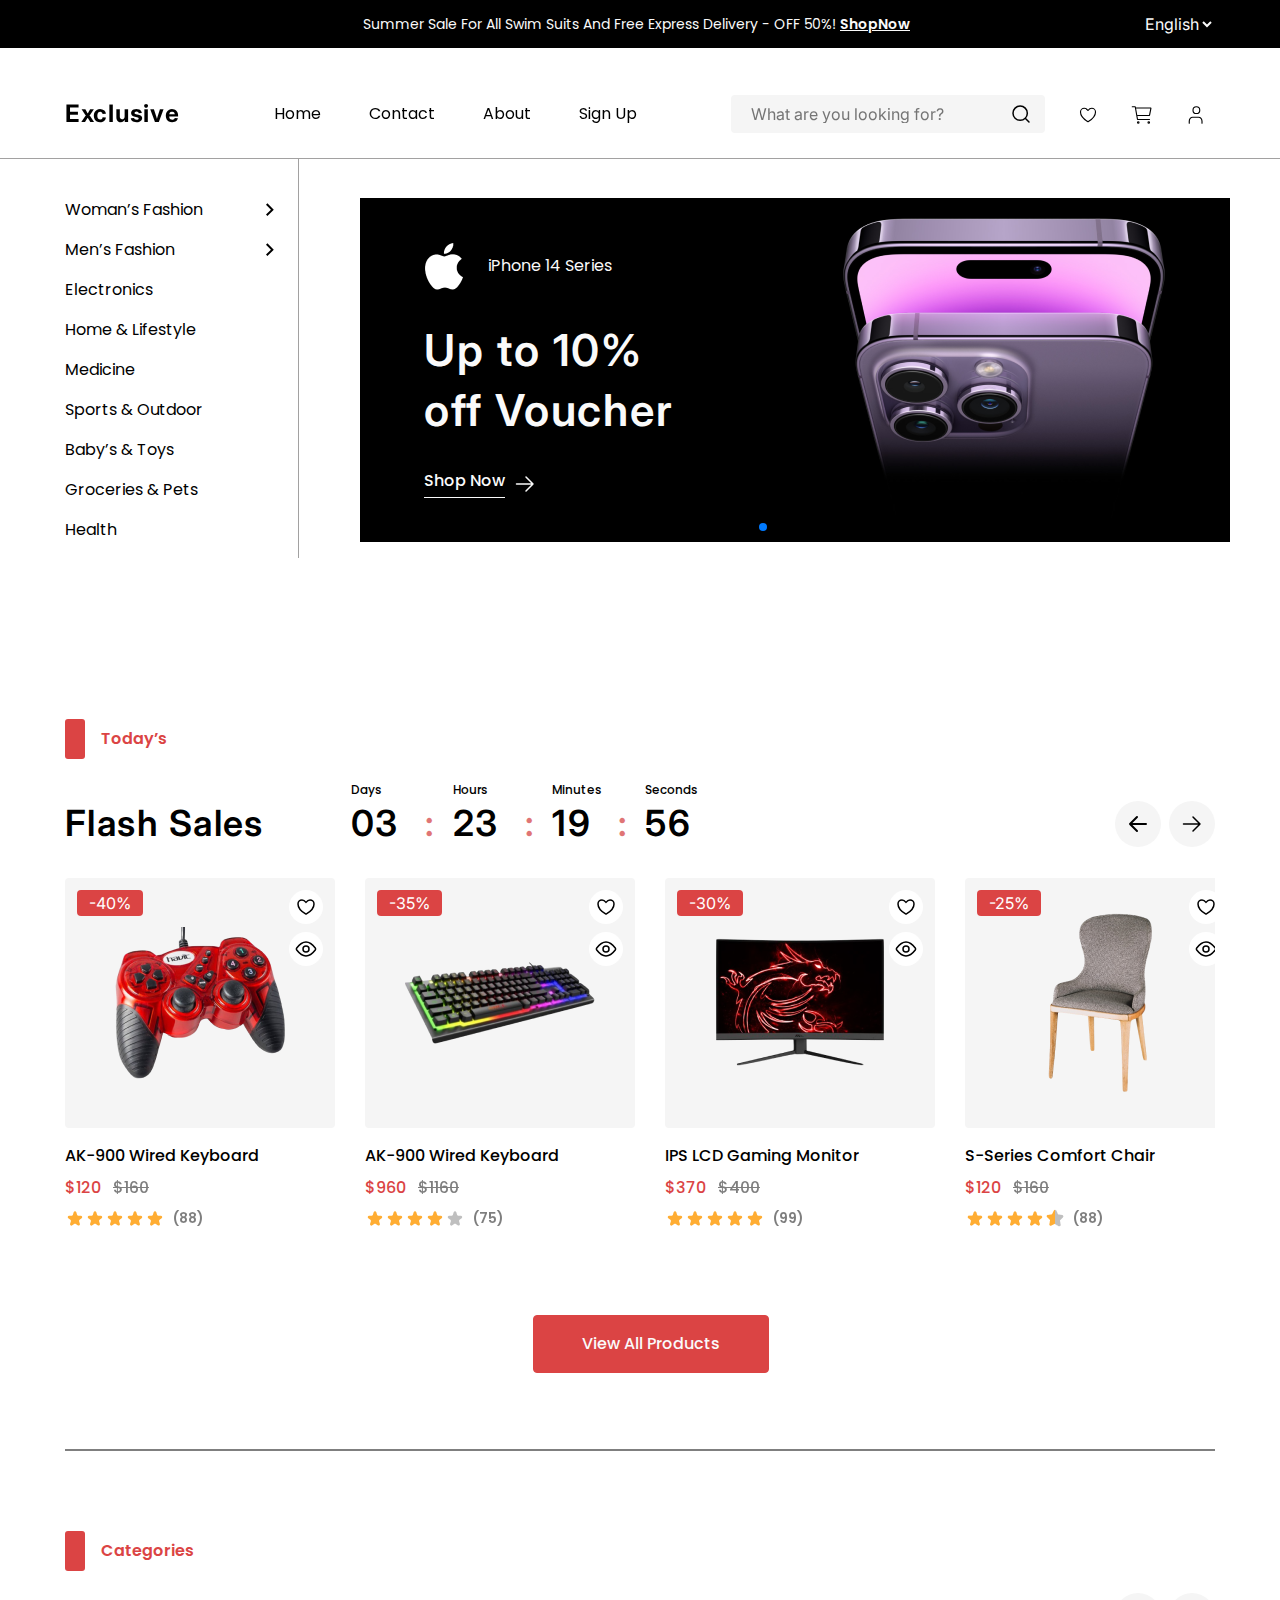
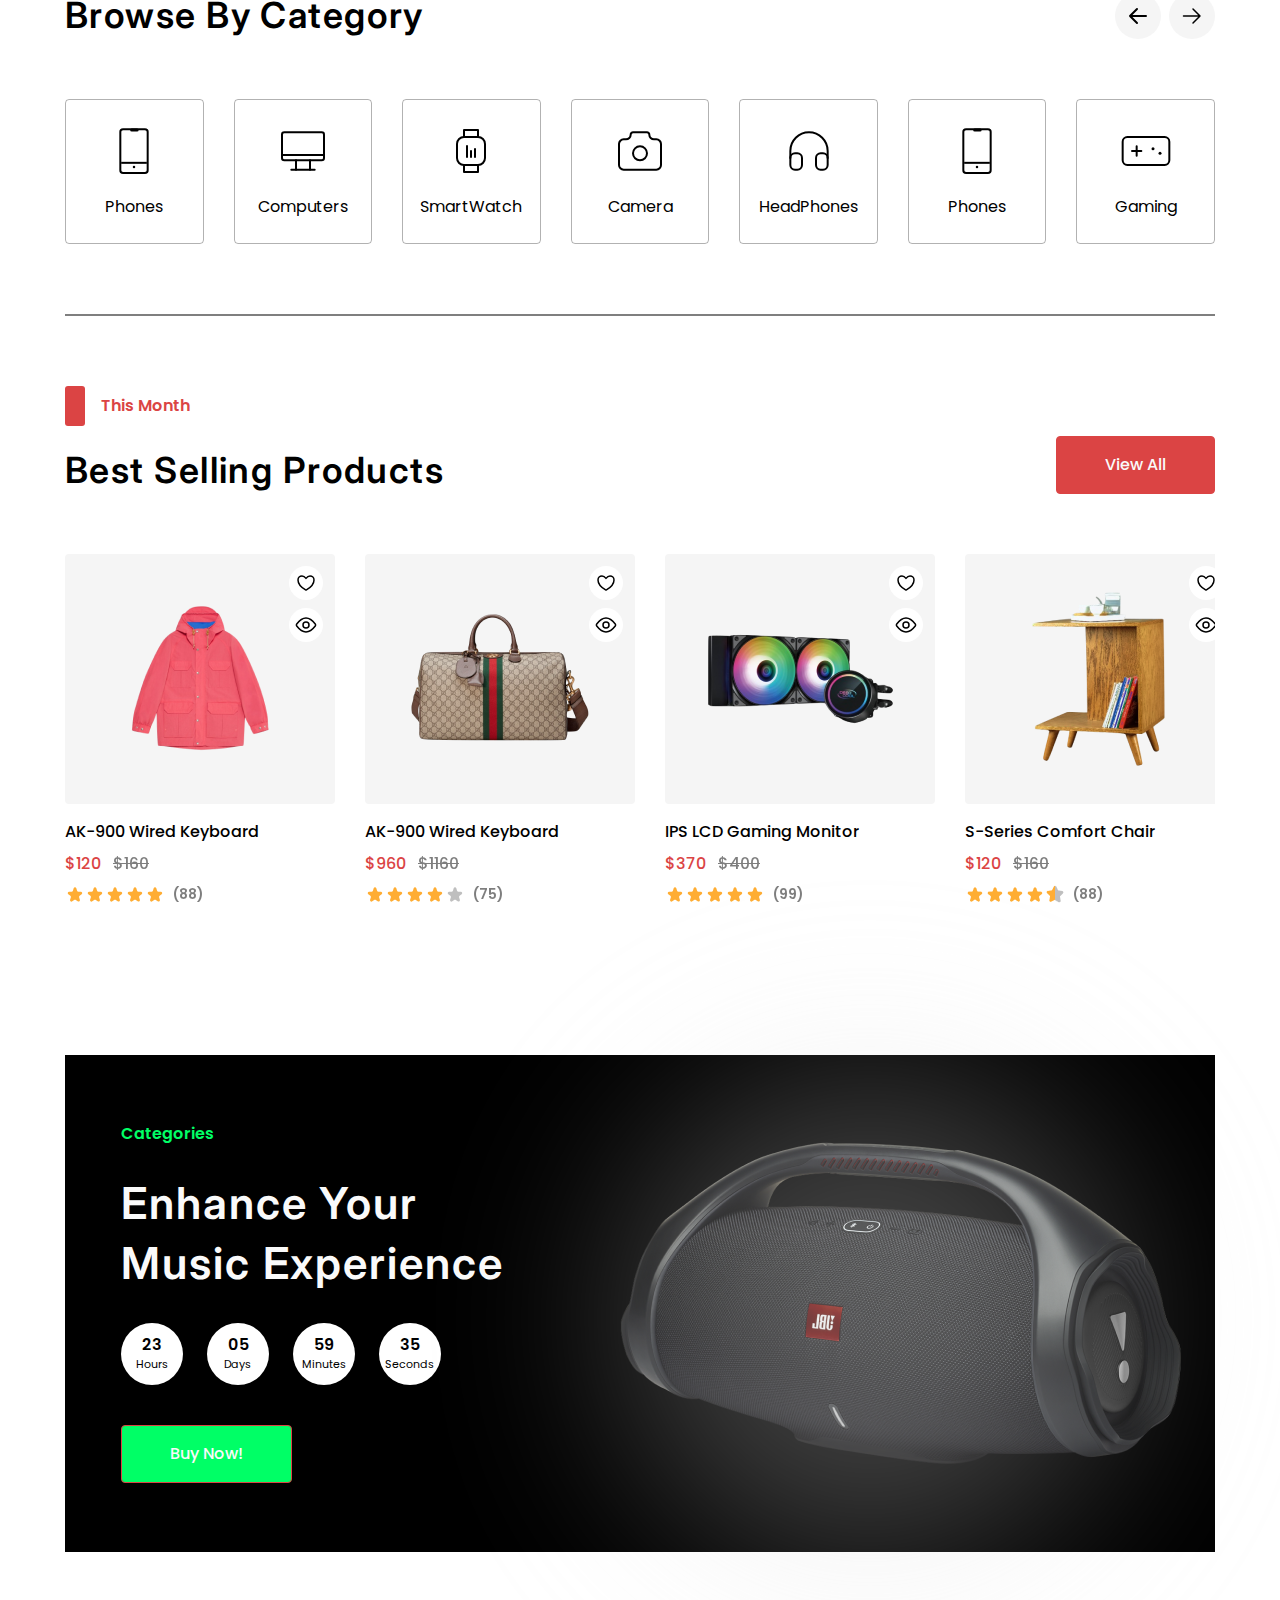
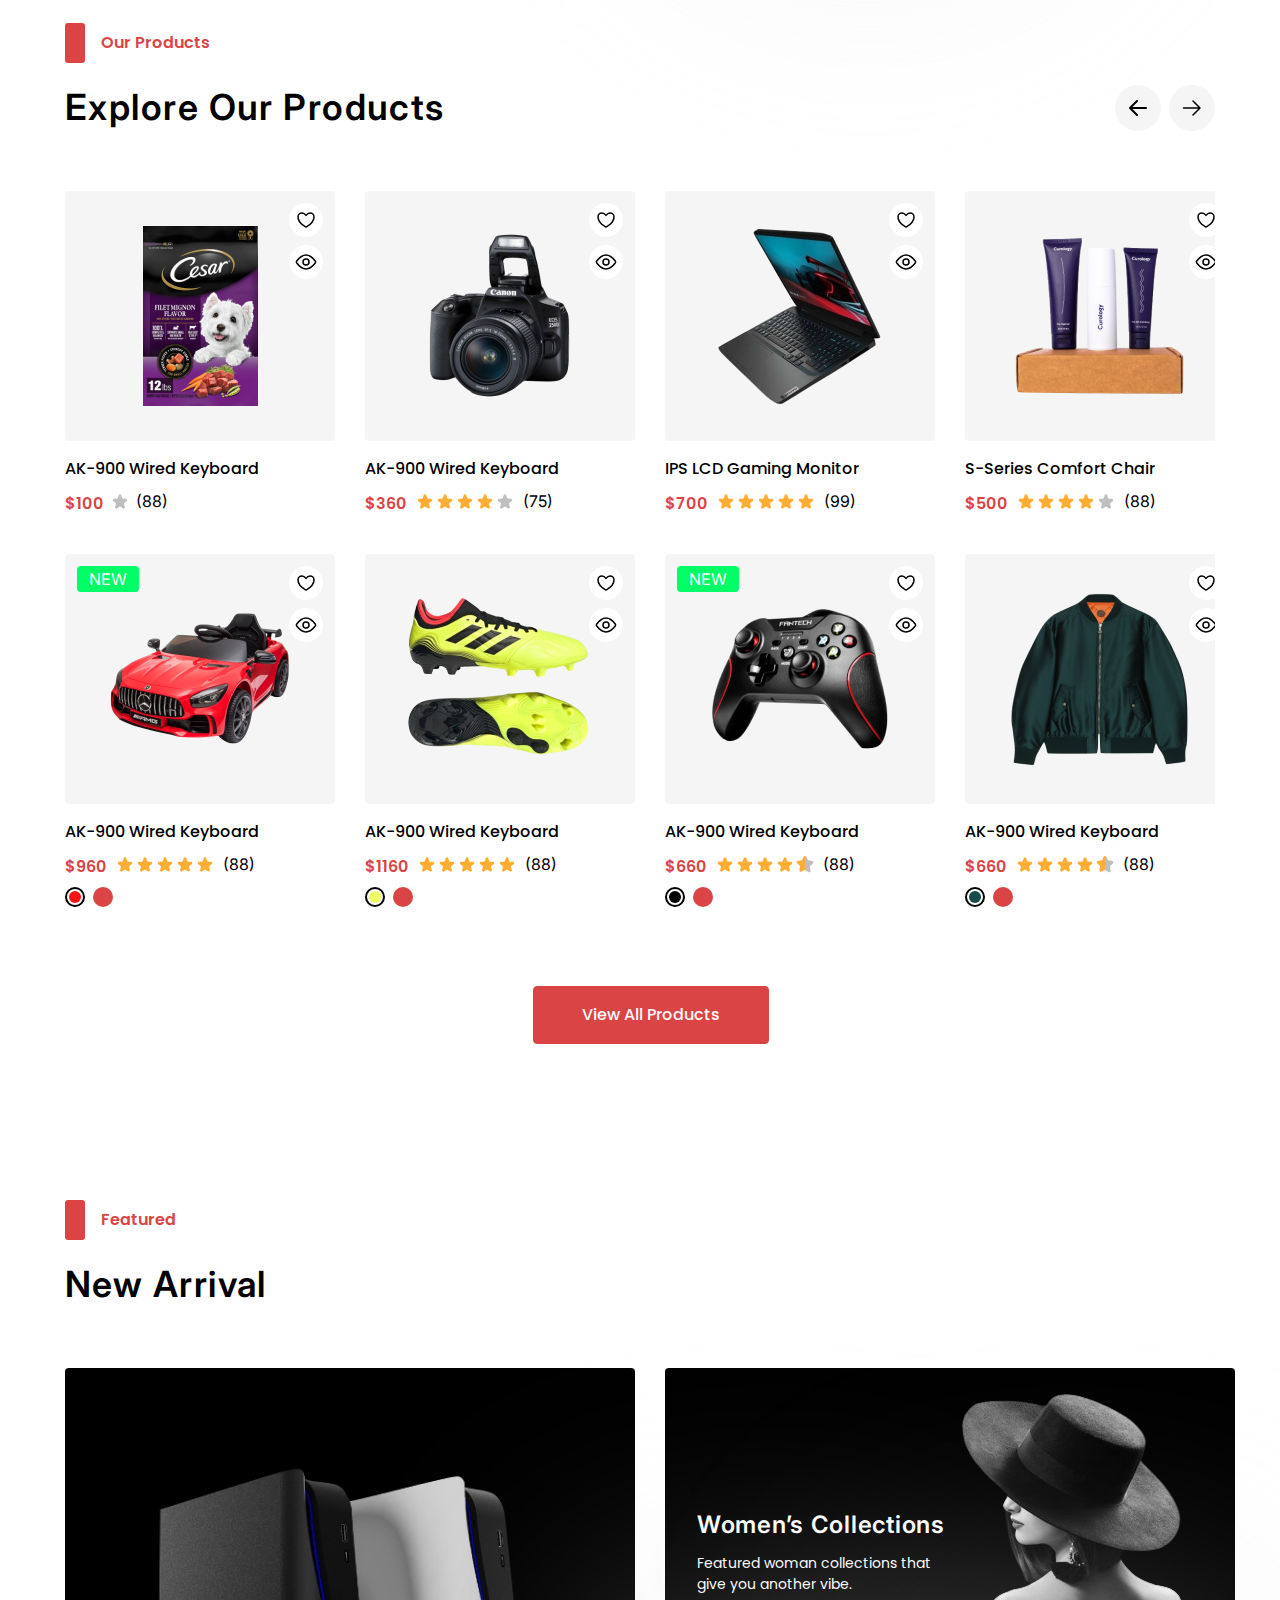
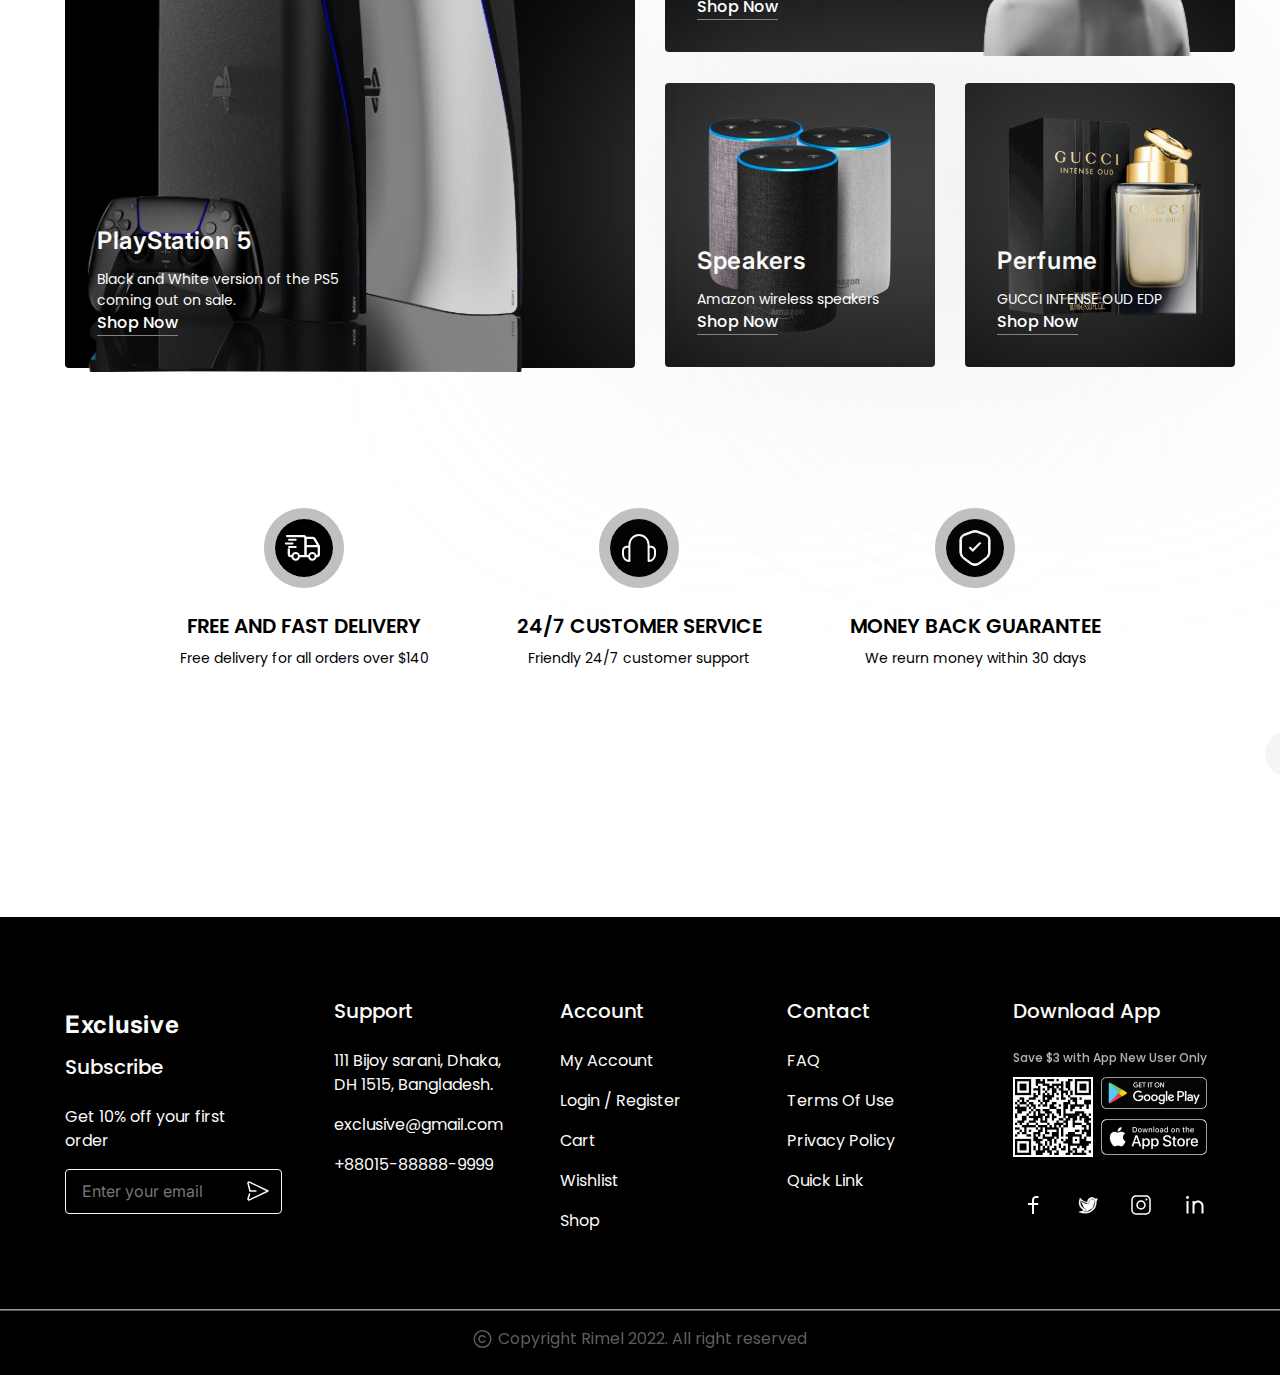
==== commit 946a539f: "Sigin Up page end" ====
--- a/index.html
+++ b/index.html
@@ -46,7 +46,7 @@
                                 <a href="#" class="header__botton--wrapper--titl--list-link">About</a>
                             </li>
                             <li class="header__botton--wrapper--titl--list">
-                                <a href="#" class="header__botton--wrapper--titl--list-link">Sign Up</a>
+                                <a href="./pages/sigin-up-page/" class="header__botton--wrapper--titl--list-link">Sign Up</a>
                             </li>
                         </ul>
                         <div class="header__botton--wrapper--right">
@@ -1914,6 +1914,19 @@
                 </ul>
             </div>
         </div>
+        <section id="footer__botton">
+            <div class="footer__botton">
+                <svg xmlns="http://www.w3.org/2000/svg" width="19" height="20" viewBox="0 0 19 20" fill="none">
+                    <path
+                        d="M9.50008 18.3333C14.1025 18.3333 17.8334 14.6023 17.8334 9.99996C17.8334 5.39759 14.1025 1.66663 9.50008 1.66663C4.89771 1.66663 1.16675 5.39759 1.16675 9.99996C1.16675 14.6023 4.89771 18.3333 9.50008 18.3333Z"
+                        stroke="white" stroke-width="1.5" stroke-linecap="round" stroke-linejoin="round" />
+                    <path
+                        d="M12.0001 8.14811C12.0001 8.14811 10.9707 6.66663 9.25498 6.66663C7.5393 6.66663 6.16675 8.14811 6.16675 9.99996C6.16675 11.8518 7.5393 13.3333 9.25498 13.3333C10.9707 13.3333 12.0001 11.8518 12.0001 11.8518"
+                        stroke="white" stroke-width="1.5" stroke-linecap="round" stroke-linejoin="round" />
+                </svg>
+                <a href="#">Copyright Rimel 2022. All right reserved</a>
+            </div>
+        </section>
     </footer>
     <!-- footer end -->
 </body>
--- a/css/style.min.css
+++ b/css/style.min.css
@@ -1 +1 @@
-/*! normalize.css v8.0.1 | MIT License | github.com/necolas/normalize.css */@import"https://fonts.googleapis.com/css2?family=Inter:wght@400;500;700;900&display=swap";@import"https://fonts.googleapis.com/css2?family=Poppins:wght@200;300;400;500;600;700;800;900&display=swap";html{line-height:1.15;-webkit-text-size-adjust:100%}body{margin:0}main{display:block}h1{font-size:2em;margin:.67em 0}hr{box-sizing:content-box;height:0;overflow:visible}pre{font-family:monospace,monospace;font-size:1em}a{background-color:rgba(0,0,0,0)}abbr[title]{border-bottom:none;text-decoration:underline;text-decoration:underline dotted}b,strong{font-weight:bolder}code,kbd,samp{font-family:monospace,monospace;font-size:1em}small{font-size:80%}sub,sup{font-size:75%;line-height:0;position:relative;vertical-align:baseline}sub{bottom:-0.25em}sup{top:-0.5em}img{border-style:none}button,input,optgroup,select,textarea{font-family:inherit;font-size:100%;line-height:1.15;margin:0}button,input{overflow:visible}button,select{text-transform:none}button,[type=button],[type=reset],[type=submit]{-webkit-appearance:button}button::-moz-focus-inner,[type=button]::-moz-focus-inner,[type=reset]::-moz-focus-inner,[type=submit]::-moz-focus-inner{border-style:none;padding:0}button:-moz-focusring,[type=button]:-moz-focusring,[type=reset]:-moz-focusring,[type=submit]:-moz-focusring{outline:1px dotted ButtonText}fieldset{padding:.35em .75em .625em}legend{box-sizing:border-box;color:inherit;display:table;max-width:100%;padding:0;white-space:normal}progress{vertical-align:baseline}textarea{overflow:auto}[type=checkbox],[type=radio]{box-sizing:border-box;padding:0}[type=number]::-webkit-inner-spin-button,[type=number]::-webkit-outer-spin-button{height:auto}[type=search]{-webkit-appearance:textfield;outline-offset:-2px}[type=search]::-webkit-search-decoration{-webkit-appearance:none}::-webkit-file-upload-button{-webkit-appearance:button;font:inherit}details{display:block}summary{display:list-item}template{display:none}[hidden]{display:none}*{margin:0;padding:0;box-sizing:border-box}body{font-family:"Poppins",sans-serif;font-family:"Inter",sans-serif}#products .products__wrapper--btn button,#acardyon .acardyon__wrapper--titil button,#month .month__wrapper--top--button button,#today .today__wrapper--btn button{display:inline-flex;padding:16px 48px;justify-content:center;align-items:center;gap:10px;border-radius:4px;background:#db4444;color:#fafafa;font-family:Poppins;font-size:16px;font-weight:500;line-height:24px;border:1px solid #db4444;transition:all .2s linear}#products .products__wrapper--btn button:hover,#acardyon .acardyon__wrapper--titil button:hover,#month .month__wrapper--top--button button:hover,#today .today__wrapper--btn button:hover{cursor:pointer;background:rgba(0,0,0,0);color:#000;border:1px solid rgba(0,0,0,.5);transition:all .2s linear}.container{max-width:1170px;margin:0 auto;width:100%;padding:0 10px}header{width:100%;position:fixed;top:0;z-index:33;backdrop-filter:blur(20px)}header #header__top{width:100%;padding:12px 0;background:#000}header #header__top .header__top--titl{display:flex;align-items:center;justify-content:end;gap:231px}header #header__top .header__top--titl-p span{color:#fafafa;font-family:Poppins;font-size:14px;font-style:normal;font-weight:400;line-height:21px}header #header__top .header__top--titl-p a{color:#fafafa;text-align:center;font-family:Poppins;font-size:14px;font-weight:600;line-height:24px;text-decoration-line:underline}header #header__top .header__top--titl-p a:hover{color:#e3e2e2}header #header__top .header__top--titl #select1{background:#000;border:none;color:#fafafa}header #header__botton{width:100%;padding:38px 0px 16px;border-bottom:1px solid #a2a1a1}header #header__botton .header__botton--wrapper{display:flex;align-items:center;justify-content:space-between}header #header__botton .header__botton--wrapper h1{font-family:Inter;font-size:24px;font-weight:700;line-height:24px;letter-spacing:.72px}header #header__botton .header__botton--wrapper--titl{display:flex;align-items:center;gap:48px;list-style:none}header #header__botton .header__botton--wrapper--titl--list-link{text-decoration:none;color:#000;text-align:center;font-family:Poppins;font-size:16px;font-weight:400;line-height:24px;padding-bottom:1px;border-bottom:1px solid rgba(0,0,0,0);transition:all .2s linear}header #header__botton .header__botton--wrapper--titl--list-link:hover{border-bottom:1px solid #7a7a7a;transition:all .2s linear}header #header__botton .header__botton--wrapper--right{display:flex;align-items:center;gap:24px}header #header__botton .header__botton--wrapper--right--input{display:flex;padding:7px 12px 7px 20px;justify-content:center;align-items:center;gap:10px;border-radius:4px;background:#f5f5f5}header #header__botton .header__botton--wrapper--right--input input{border:none;background:rgba(0,0,0,0)}header #header__botton .header__botton--wrapper--right--icons{display:flex;align-items:center;gap:16px}header #header__botton .header__botton--wrapper--right--icons--icon1{width:38px;height:38px;display:flex;align-items:center;justify-content:center;border-radius:50%;padding-top:5px;background:rgba(0,0,0,0);transition:all .2s linear}header #header__botton .header__botton--wrapper--right--icons--icon1:hover{background:red;transition:all .2s linear}header #header__botton .header__botton--wrapper--right--icons--icon1:hover a svg path{stroke:#fafafa}header #header__botton .header__botton--wrapper--right--icons--icon2{width:38px;height:38px;display:flex;align-items:center;justify-content:center;border-radius:50%;padding-top:5px;background:rgba(0,0,0,0);transition:all .2s linear}header #header__botton .header__botton--wrapper--right--icons--icon2:hover{background:red;transition:all .2s linear}header #header__botton .header__botton--wrapper--right--icons--icon2:hover a svg path{stroke:#fafafa}header #header__botton .header__botton--wrapper--right--icons--icon3{width:38px;height:38px;display:flex;align-items:center;justify-content:center;border-radius:50%;padding-top:5px;background:rgba(0,0,0,0);transition:all .2s linear;position:relative}header #header__botton .header__botton--wrapper--right--icons--icon3--titil{display:none;width:224px;position:absolute;bottom:-220px;right:0;padding:18px 12px 10px 20px;border-radius:4px;background:#b1c0bd;background:linear-gradient(127deg, rgba(177, 192, 189, 0.9276960784) 21%, rgba(134, 134, 145, 0.8940826331) 66%);list-style:none;z-index:10}header #header__botton .header__botton--wrapper--right--icons--icon3--titil--list{display:flex;align-items:center;gap:16px;background:rgba(0,0,0,0);margin-bottom:13px}header #header__botton .header__botton--wrapper--right--icons--icon3--titil--list a{display:inline-block;text-decoration:none;color:#fafafa;font-family:Poppins;font-size:14px;font-weight:400;line-height:21px;border-bottom:1px solid rgba(0,0,0,0)}header #header__botton .header__botton--wrapper--right--icons--icon3--titil--list:hover{background:#8d8d8d}header #header__botton .header__botton--wrapper--right--icons--icon3--titil--list:hover a{color:#a5a5a5;border-bottom:1px solid #a5a5a5}header #header__botton .header__botton--wrapper--right--icons--icon3:hover{background:red;transition:all .2s linear}header #header__botton .header__botton--wrapper--right--icons--icon3:hover a svg path{stroke:#fafafa}header #header__botton .header__botton--wrapper--right--icons--icon3:hover .header__botton--wrapper--right--icons--icon3--titil{display:block}main{width:100%}#intro{width:100%;padding:0px 0px 140px;margin-top:158px}#intro .intro__wrapper{display:flex;align-items:start;gap:61px}#intro .intro__wrapper--left{padding-top:40px;padding-right:16px;border-right:1px solid #a2a1a1}#intro .intro__wrapper--left--titil{list-style:none}#intro .intro__wrapper--left--titil--list{width:217px;display:flex;align-items:start;justify-content:space-between;margin-bottom:16px}#intro .intro__wrapper--left--titil--list p{color:#000;text-align:center;font-family:Poppins;font-size:16px;font-weight:400;line-height:24px}#intro .intro__wrapper--righ{padding-top:40px}#intro .intro__wrapper--righ .swiper{width:870px;height:344px}#intro .intro__wrapper--righ .swiper-slide{text-align:center;font-size:18px;background:#000;display:flex;align-items:center}#intro .intro__wrapper--righ .swiper-slide--wrapper{display:flex;align-items:center;gap:38px;padding-left:64px}#intro .intro__wrapper--righ .swiper-slide--wrapper--left--top{display:flex;align-items:center;gap:24px}#intro .intro__wrapper--righ .swiper-slide--wrapper--left--top p{color:var(--Text, #FAFAFA);text-align:center;font-family:Poppins;font-size:16px;font-weight:400;line-height:24px}#intro .intro__wrapper--righ .swiper-slide--wrapper--left h1{width:294px;color:#fafafa;font-family:Inter;text-align:start;font-size:44px;font-weight:600;line-height:60px;letter-spacing:1.92px}#intro .intro__wrapper--righ .swiper-slide--wrapper--left--botton{display:flex;align-items:center;gap:8px}#intro .intro__wrapper--righ .swiper-slide--wrapper--left--botton p{color:var(--Text, #FAFAFA);text-align:center;font-family:Poppins;font-size:16px;font-weight:500;line-height:24px;padding-bottom:4px;border-bottom:1px solid #fafafa}#today{width:100%}#today .today__wrapper--top{display:flex;align-items:center;gap:16px}#today .today__wrapper--top h1{width:20px;height:40px;background:#db4444;border-radius:3px}#today .today__wrapper--top p{color:#db4444;font-family:Poppins;font-size:16px;font-style:normal;font-weight:600;line-height:20px}#today .today__wrapper--midle{display:flex;align-items:end;gap:87px;margin-bottom:31px;position:relative}#today .today__wrapper--midle h1{color:#000;font-family:Inter;font-size:36px;font-weight:600;line-height:48px;letter-spacing:1.44px;margin:0}#today .today__wrapper--midle--icon{display:block;display:flex;align-items:center;gap:8px;position:absolute;bottom:0;right:0}#today .today__wrapper--midle--icon span{width:46px;height:46px;border-radius:50%;background:#f5f5f5;display:flex;align-items:center;justify-content:center;transition:all .3s linear}#today .today__wrapper--midle--icon span:hover{background:#e07575;cursor:pointer;transition:all .3s linear}#today .today__wrapper--midle--icon span:hover svg>path{stroke:#fff}#today .today__wrapper--midle--soat{display:flex;align-items:center;gap:17px}#today .today__wrapper--midle--soat p{color:#000;font-family:Poppins;font-size:12px;font-weight:500;line-height:18px}#today .today__wrapper--midle--soat h1 span{color:#e07575;margin-left:17px}#today .today__wrapper--cards{width:100%;position:relative;display:flex;align-items:center;gap:30px;overflow:hidden;overflow-x:scroll}#today .today__wrapper--cards--card{width:270px}#today .today__wrapper--cards--card--btn{width:270px;height:41px;flex-shrink:0;border-radius:0px 0px 4px 4px;background:#000;color:#fff;font-family:Poppins;font-size:16px;font-weight:500;line-height:24px;position:absolute;top:209px;display:none}#today .today__wrapper--cards--card:hover{cursor:pointer}#today .today__wrapper--cards--card:hover .today__wrapper--cards--card--btn{display:block}#today .today__wrapper--cards--card--top{position:relative;width:270px;height:250px;border-radius:4px;background:#f5f5f5;padding:12px;display:flex;align-items:center;justify-content:center}#today .today__wrapper--cards--card--top p{display:inline-block;padding:4px 12px;gap:10px;border-radius:4px;color:#fff;background:#db4444;position:absolute;top:12px;left:12px}#today .today__wrapper--cards--card--top--spen1{width:34px;height:34px;display:flex;align-items:center;justify-content:center;border-radius:50%;background:#fff;position:absolute;top:12px;right:12px}#today .today__wrapper--cards--card--top--spen1:hover{cursor:pointer;background:#db4444}#today .today__wrapper--cards--card--top--spen1:hover svg path{stroke:#fff}#today .today__wrapper--cards--card--top--spen2{width:34px;height:34px;display:flex;align-items:center;justify-content:center;border-radius:50%;background:#fff;position:absolute;top:54px;right:12px}#today .today__wrapper--cards--card--top--spen2:hover{cursor:pointer;background:#db4444}#today .today__wrapper--cards--card--top--spen2:hover svg path{stroke:#fff}#today .today__wrapper--cards--card--botton{margin-top:16px}#today .today__wrapper--cards--card--botton h2{color:#000;font-family:Poppins;font-size:16px;font-weight:500;line-height:24px}#today .today__wrapper--cards--card--botton--h3{display:flex;align-items:center;gap:12px;margin:8px 0}#today .today__wrapper--cards--card--botton--h3--span1{color:#db4444;font-family:Poppins;font-size:16px;font-style:normal;font-weight:500;line-height:24px}#today .today__wrapper--cards--card--botton--h3--span2{color:#000;font-family:Poppins;font-size:16px;font-style:normal;font-weight:500;line-height:24px;opacity:.5;text-decoration:line-through}#today .today__wrapper--cards--card--botton--p{display:flex;align-items:center;gap:8px;margin-bottom:10px}#today .today__wrapper--cards--card--botton--p--span{color:#000;font-family:Poppins;font-size:14px;font-weight:600;line-height:21px;opacity:.5}#today .today__wrapper--btn{padding:76px 0px 76px 468px;border-bottom:2px solid rgba(0,0,0,.5)}#categories{width:100%}#categories .categories__wrapper{padding:80px 0px 70px;border-bottom:2px solid rgba(0,0,0,.5)}#categories .categories__wrapper--top{display:flex;align-items:end;justify-content:space-between}#categories .categories__wrapper--top p{display:flex;align-items:center;gap:16px;color:#db4444;font-family:Poppins;font-size:16px;font-weight:600;line-height:20px;margin-bottom:20px}#categories .categories__wrapper--top p span{width:20px;height:40px;background:#db4444;border-radius:3px}#categories .categories__wrapper--top h1{color:#000;font-family:Inter;font-size:36px;font-weight:600;line-height:48px;letter-spacing:1.44px;margin:0}#categories .categories__wrapper--top--icon{display:flex;align-items:center;gap:8px}#categories .categories__wrapper--top--icon span{width:46px;height:46px;border-radius:50%;background:#f5f5f5;display:flex;align-items:center;justify-content:center;transition:all .3s linear}#categories .categories__wrapper--top--icon span:hover{background:#e07575;cursor:pointer;transition:all .3s linear}#categories .categories__wrapper--top--icon span:hover svg>path{stroke:#fff}#categories .categories__wrapper--botton{display:flex;align-items:center;gap:30px;padding-top:60px}#categories .categories__wrapper--botton--card{display:flex;width:170px;height:145px;flex-direction:column;justify-content:center;align-items:center;gap:16px;border-radius:4px;border:1px solid rgba(0,0,0,.3)}#categories .categories__wrapper--botton--card p{color:#000;font-family:Poppins;font-size:16px;font-style:normal;font-weight:400;line-height:24px;text-align:center}#categories .categories__wrapper--botton--card:hover{cursor:pointer;border:none;background:#db4444;box-shadow:0px 1px 13px 0px rgba(0,0,0,.05);transition:all .2s linear}#categories .categories__wrapper--botton--card:hover svg>path{stroke:#fff !important}#categories .categories__wrapper--botton--card:hover p{color:#fff}#month{width:100%}#month .month__wrapper{padding:70px 0px 140px}#month .month__wrapper--top{display:flex;align-items:end;justify-content:space-between;margin-bottom:60px}#month .month__wrapper--top--titil p{display:flex;align-items:center;gap:16px;color:#db4444;font-family:Poppins;font-size:16px;font-weight:600;line-height:20px;margin-bottom:20px}#month .month__wrapper--top--titil p span{width:20px;height:40px;background:#db4444;border-radius:3px}#month .month__wrapper--top--titil h1{color:#000;font-family:Inter;font-size:36px;font-weight:600;line-height:48px;letter-spacing:1.44px;margin:0}#month .month__wrapper .today__wrapper--cards{width:100%;position:relative;display:flex;align-items:center;gap:30px;overflow:hidden;overflow-x:scroll}#month .month__wrapper .today__wrapper--cards--card{width:270px}#month .month__wrapper .today__wrapper--cards--card--btn{width:270px;height:41px;flex-shrink:0;border-radius:0px 0px 4px 4px;background:#000;color:#fff;font-family:Poppins;font-size:16px;font-weight:500;line-height:24px;position:absolute;top:209px;display:none}#month .month__wrapper .today__wrapper--cards--card:hover{cursor:pointer}#month .month__wrapper .today__wrapper--cards--card:hover .today__wrapper--cards--card--btn{display:block}#month .month__wrapper .today__wrapper--cards--card--top{position:relative;width:270px;height:250px;border-radius:4px;background:#f5f5f5;padding:12px;display:flex;align-items:center;justify-content:center}#month .month__wrapper .today__wrapper--cards--card--top p{display:inline-block;padding:4px 12px;gap:10px;border-radius:4px;color:#fff;background:#db4444;position:absolute;top:12px;left:12px}#month .month__wrapper .today__wrapper--cards--card--top--spen1{width:34px;height:34px;display:flex;align-items:center;justify-content:center;border-radius:50%;background:#fff;position:absolute;top:12px;right:12px}#month .month__wrapper .today__wrapper--cards--card--top--spen1:hover{cursor:pointer;background:#db4444}#month .month__wrapper .today__wrapper--cards--card--top--spen1:hover svg path{stroke:#fff}#month .month__wrapper .today__wrapper--cards--card--top--spen2{width:34px;height:34px;display:flex;align-items:center;justify-content:center;border-radius:50%;background:#fff;position:absolute;top:54px;right:12px}#month .month__wrapper .today__wrapper--cards--card--top--spen2:hover{cursor:pointer;background:#db4444}#month .month__wrapper .today__wrapper--cards--card--top--spen2:hover svg path{stroke:#fff}#month .month__wrapper .today__wrapper--cards--card--botton{margin-top:16px}#month .month__wrapper .today__wrapper--cards--card--botton h2{color:#000;font-family:Poppins;font-size:16px;font-weight:500;line-height:24px}#month .month__wrapper .today__wrapper--cards--card--botton--h3{display:flex;align-items:center;gap:12px;margin:8px 0}#month .month__wrapper .today__wrapper--cards--card--botton--h3--span1{color:#db4444;font-family:Poppins;font-size:16px;font-style:normal;font-weight:500;line-height:24px}#month .month__wrapper .today__wrapper--cards--card--botton--h3--span2{color:#000;font-family:Poppins;font-size:16px;font-style:normal;font-weight:500;line-height:24px;opacity:.5;text-decoration:line-through}#month .month__wrapper .today__wrapper--cards--card--botton--p{display:flex;align-items:center;gap:8px;margin-bottom:10px}#month .month__wrapper .today__wrapper--cards--card--botton--p--span{color:#000;font-family:Poppins;font-size:14px;font-weight:600;line-height:21px;opacity:.5}#acardyon{width:100%;padding-bottom:71px}#acardyon .acardyon__wrapper{background:#000;display:flex;align-items:center;gap:54px;padding:69px 49px 69px 56px}#acardyon .acardyon__wrapper--titil p{color:var(--Button1, #0F6);font-family:Poppins;font-size:16px;font-weight:600;line-height:20px}#acardyon .acardyon__wrapper--titil h1{width:443px;color:#fafafa;font-family:Inter;font-size:44px;font-style:normal;font-weight:600;line-height:60px;letter-spacing:1.92px}#acardyon .acardyon__wrapper--titil--spans{display:flex;align-items:center;gap:24px;margin-bottom:40px}#acardyon .acardyon__wrapper--titil--spans p{display:flex;flex-direction:column;align-items:center;justify-content:center;width:62px;height:62px;border-radius:50%;background:#fff;transition:all .3s linear}#acardyon .acardyon__wrapper--titil--spans p span:nth-child(1){display:block;color:#000;font-family:Poppins;font-size:16px;font-style:normal;font-weight:600;line-height:20px}#acardyon .acardyon__wrapper--titil--spans p span:nth-child(2){display:block;color:#000;font-family:Poppins;font-size:11px;font-style:normal;font-weight:400;line-height:18px}#acardyon .acardyon__wrapper--titil--spans p:hover{cursor:pointer;background:#0f6;transition:all .3s linear}#acardyon .acardyon__wrapper--titil--spans p:hover span{color:#fff}#acardyon .acardyon__wrapper--titil button{background:#0f6}#acardyon .acardyon__wrapper--titil button:hover{cursor:pointer;color:#fff;background:#1acb61}#acardyon .acardyon__wrapper--img{position:relative}#acardyon .acardyon__wrapper--img--div{width:504px;height:500px;flex-shrink:0;border-radius:504px;opacity:.3;background:#d9d9d9;filter:blur(100px);position:absolute;top:-69px}#products{width:100%}#products .products__wrapper{width:100%}#products .products__wrapper--top{display:flex;align-items:end;justify-content:space-between;margin-bottom:60px}#products .products__wrapper--top p{display:flex;align-items:center;gap:16px;color:#db4444;font-family:Poppins;font-size:16px;font-weight:600;line-height:20px;margin-bottom:20px}#products .products__wrapper--top p span{width:20px;height:40px;background:#db4444;border-radius:3px}#products .products__wrapper--top h1{color:#000;font-family:Inter;font-size:36px;font-weight:600;line-height:48px;letter-spacing:1.44px;margin:0}#products .products__wrapper--top--icon{display:flex;align-items:center;gap:8px}#products .products__wrapper--top--icon span{width:46px;height:46px;border-radius:50%;background:#f5f5f5;display:flex;align-items:center;justify-content:center;transition:all .3s linear}#products .products__wrapper--top--icon span:hover{background:#e07575;cursor:pointer;transition:all .3s linear}#products .products__wrapper--top--icon span:hover svg>path{stroke:#fff}#products .products__wrapper--cards{display:grid;grid-template-columns:repeat(6, auto);gap:30px;overflow:hidden;overflow-x:scroll}#products .products__wrapper--cards--card{width:270px;position:relative}#products .products__wrapper--cards--card--btn{width:270px;height:41px;flex-shrink:0;border-radius:0px 0px 4px 4px;background:#000;color:#fff;font-family:Poppins;font-size:16px;font-weight:500;line-height:24px;position:absolute;top:209px;display:none}#products .products__wrapper--cards--card:hover{cursor:pointer}#products .products__wrapper--cards--card:hover .products__wrapper--cards--card--btn{display:block}#products .products__wrapper--cards--card--top{position:relative;width:270px;height:250px;border-radius:4px;background:#f5f5f5;padding:12px;display:flex;align-items:center;justify-content:center}#products .products__wrapper--cards--card--top p{display:inline-block;padding:4px 12px;gap:10px;border-radius:4px;color:#fff;background:#0f6;position:absolute;top:12px;left:12px}#products .products__wrapper--cards--card--top--spen1{width:34px;height:34px;display:flex;align-items:center;justify-content:center;border-radius:50%;background:#fff;position:absolute;top:12px;right:12px}#products .products__wrapper--cards--card--top--spen1:hover{cursor:pointer;background:#db4444}#products .products__wrapper--cards--card--top--spen1:hover svg path{stroke:#fff}#products .products__wrapper--cards--card--top--spen2{width:34px;height:34px;display:flex;align-items:center;justify-content:center;border-radius:50%;background:#fff;position:absolute;top:54px;right:12px}#products .products__wrapper--cards--card--top--spen2:hover{cursor:pointer;background:#db4444}#products .products__wrapper--cards--card--top--spen2:hover svg path{stroke:#fff}#products .products__wrapper--cards--card--botton{margin-top:16px}#products .products__wrapper--cards--card--botton h2{color:#000;font-family:Poppins;font-size:16px;font-weight:500;line-height:24px}#products .products__wrapper--cards--card--botton--h3{display:flex;align-items:center;gap:12px;margin:8px 0;display:none}#products .products__wrapper--cards--card--botton--h3--span1{color:#db4444;font-family:Poppins;font-size:16px;font-style:normal;font-weight:500;line-height:24px}#products .products__wrapper--cards--card--botton--h3--span2{color:#000;font-family:Poppins;font-size:16px;font-style:normal;font-weight:500;line-height:24px;opacity:.5;text-decoration:line-through}#products .products__wrapper--cards--card--botton--p{display:flex;align-items:center;gap:8px;margin-bottom:10px;margin-top:8px}#products .products__wrapper--cards--card--botton--p--span:nth-child(1){color:#db4444;font-family:Poppins;font-size:16px;font-weight:600;line-height:21px;padding-top:4px}#products .products__wrapper--cards--card--botton--p--span:nth-child(2){color:#000;font-family:Poppins;font-size:14px;font-weight:600;line-height:21px;opacity:.5}#products .products__wrapper--btn{padding:76px 0px 156px 468px}#featured{width:100%}#featured .featured__wrapper{width:100%}#featured .featured__wrapper--top{margin-bottom:60px}#featured .featured__wrapper--top p{display:flex;align-items:center;gap:16px;color:#db4444;font-family:Poppins;font-size:16px;font-weight:600;line-height:20px;margin-bottom:20px}#featured .featured__wrapper--top p span{width:20px;height:40px;background:#db4444;border-radius:3px}#featured .featured__wrapper--top h1{color:#000;font-family:Inter;font-size:36px;font-weight:600;line-height:48px;letter-spacing:1.44px;margin:0}#featured .featured__wrapper--botton{display:grid;grid-template-columns:repeat(4, auto);grid-template-rows:repeat(2, auto);gap:30px}#featured .featured__wrapper--botton--card1{background:#000;position:relative;grid-column:1/3;grid-row:1/3;width:570px;height:600px;border-radius:4px}#featured .featured__wrapper--botton--card1-titil{position:absolute;bottom:32px;left:32px;z-index:10}#featured .featured__wrapper--botton--card1-titil h1{color:#fafafa;font-family:Inter;font-size:24px;font-style:normal;font-weight:600;line-height:24px;letter-spacing:.72px}#featured .featured__wrapper--botton--card1-titil p{width:242px;color:var(--Text, #FAFAFA);font-family:Poppins;font-size:14px;font-weight:400;line-height:21px}#featured .featured__wrapper--botton--card1-titil h2{display:inline-block;color:#fff;font-family:Poppins;font-size:16px;font-weight:500;line-height:24px;border-bottom:.2px solid #828282}#featured .featured__wrapper--botton--card1--img{position:absolute;bottom:-7px}#featured .featured__wrapper--botton--card2{background:#000;position:relative;grid-column:3/5;grid-row:1/2;width:570px;height:284px;border-radius:4px}#featured .featured__wrapper--botton--card2-titil{position:absolute;bottom:32px;left:32px;z-index:10}#featured .featured__wrapper--botton--card2-titil h1{color:#fafafa;font-family:Inter;font-size:24px;font-style:normal;font-weight:600;line-height:24px;letter-spacing:.72px}#featured .featured__wrapper--botton--card2-titil p{width:242px;color:var(--Text, #FAFAFA);font-family:Poppins;font-size:14px;font-weight:400;line-height:21px}#featured .featured__wrapper--botton--card2-titil h2{display:inline-block;color:#fff;font-family:Poppins;font-size:16px;font-weight:500;line-height:24px;border-bottom:.2px solid #828282}#featured .featured__wrapper--botton--card2--img{position:absolute;bottom:-7px;right:0}#featured .featured__wrapper--botton--card3{background:#000;position:relative;grid-column:3/4;grid-row:2/3;width:270px;height:284px;border-radius:4px}#featured .featured__wrapper--botton--card3-titil{position:absolute;bottom:32px;left:32px;z-index:10}#featured .featured__wrapper--botton--card3-titil h1{color:#fafafa;font-family:Inter;font-size:24px;font-style:normal;font-weight:600;line-height:24px;letter-spacing:.72px}#featured .featured__wrapper--botton--card3-titil p{width:242px;color:var(--Text, #FAFAFA);font-family:Poppins;font-size:14px;font-weight:400;line-height:21px}#featured .featured__wrapper--botton--card3-titil h2{display:inline-block;color:#fff;font-family:Poppins;font-size:16px;font-weight:500;line-height:24px;border-bottom:.2px solid #828282}#featured .featured__wrapper--botton--card3--img{position:absolute;top:31px;left:40px;z-index:5}#featured .featured__wrapper--botton--card3--radus{width:208px;height:208px;flex-shrink:0;background:rgba(217,217,217,.9);filter:blur(150px);z-index:0;background-repeat:50%}#featured .featured__wrapper--botton--card4{background:#000;position:relative;grid-column:4/5;grid-row:2/3;width:270px;height:284px;border-radius:4px}#featured .featured__wrapper--botton--card4-titil{position:absolute;bottom:32px;left:32px;z-index:10}#featured .featured__wrapper--botton--card4-titil h1{color:#fafafa;font-family:Inter;font-size:24px;font-style:normal;font-weight:600;line-height:24px;letter-spacing:.72px}#featured .featured__wrapper--botton--card4-titil p{width:242px;color:var(--Text, #FAFAFA);font-family:Poppins;font-size:14px;font-weight:400;line-height:21px}#featured .featured__wrapper--botton--card4-titil h2{display:inline-block;color:#fff;font-family:Poppins;font-size:16px;font-weight:500;line-height:24px;border-bottom:.2px solid #828282}#featured .featured__wrapper--botton--card4--img{position:absolute;top:31px;left:40px;z-index:5}#featured .featured__wrapper--botton--card4--radus{width:208px;height:208px;flex-shrink:0;background:rgba(217,217,217,.9);filter:blur(150px);z-index:0;background-repeat:50%}#lest{width:100%;padding:140px 0}#lest .lest__wrapper{width:100%;display:flex;align-items:center;justify-content:center;gap:88px}#lest .lest__wrapper--card{display:flex;flex-direction:column;align-items:center;justify-content:center}#lest .lest__wrapper--card h2{color:#000;font-family:Poppins;font-size:20px;font-weight:600;line-height:28px;margin-top:24px;margin-bottom:8px}#lest .lest__wrapper--card p{color:#000;font-family:Poppins;font-size:14px;font-weight:400;line-height:21px}#lest .lest--a{display:block;width:46px;height:46px;border-radius:50%;background:#f5f5f5;display:flex;align-items:center;justify-content:center;transition:all .3s linear;margin-top:62px;margin-left:1200px}#lest .lest--a:hover{background:#db4444;transition:all .3s linear}#lest .lest--a:hover svg path{stroke:#fff}footer{width:100%;padding:80px 0px 24px;background:#000}footer .footer__top{width:100%;padding-bottom:60px}footer .footer__top--titil{display:flex;align-items:start;justify-content:space-between;list-style:none}footer .footer__top--titil--list h1{color:var(--Text, #FAFAFA);font-family:Inter;font-size:24px;font-weight:700;line-height:24px;letter-spacing:.72px}footer .footer__top--titil--list h2{color:var(--Text, #FAFAFA);font-family:Poppins;font-size:20px;font-weight:500;line-height:28px;margin-bottom:24px}footer .footer__top--titil--list p{width:175px;color:var(--Text, #FAFAFA);font-family:Poppins;font-size:16px;font-weight:400;line-height:24px;margin-bottom:16px}footer .footer__top--titil--list h3{color:var(--Text, #FAFAFA);font-family:Poppins;font-size:12px;font-weight:500;line-height:18px;opacity:.7;margin-bottom:10px}footer .footer__top--titil--list--input{width:217px;height:48px;border-radius:4px;position:relative}footer .footer__top--titil--list--input input{width:217px;padding:12px 38px 12px 16px;border-radius:4px;background:rgba(0,0,0,0);color:#fafafa;border:1.5px solid var(--Text, #FAFAFA)}footer .footer__top--titil--list--input svg{position:absolute;right:12px;top:10px}footer .footer__top--titil--list--input svg:hover{cursor:pointer}footer .footer__top--titil--list--input svg:hover path{stroke:aqua}footer .footer__top--titil--list--wrapper{display:flex;align-items:start;gap:8px}footer .footer__top--titil--list--wrapper--right{display:flex;flex-direction:column;align-items:center;row-gap:10px}footer .footer__top--titil--list--logos{margin-top:24px;display:flex;align-items:center;gap:14px}footer .footer__top--titil--list--logos span{display:block;width:40px;height:40px;display:flex;align-items:center;justify-content:center;background:rgba(0,0,0,0);border-radius:50%;transition:all .3s linear}footer .footer__top--titil--list--logos span:hover{background:#db4444;cursor:pointer;transition:all .3s linear}/*# sourceMappingURL=style.min.css.map */+/*! normalize.css v8.0.1 | MIT License | github.com/necolas/normalize.css */@import"https://fonts.googleapis.com/css2?family=Inter:wght@400;500;700;900&display=swap";@import"https://fonts.googleapis.com/css2?family=Poppins:wght@200;300;400;500;600;700;800;900&display=swap";html{line-height:1.15;-webkit-text-size-adjust:100%}body{margin:0}main{display:block}h1{font-size:2em;margin:.67em 0}hr{box-sizing:content-box;height:0;overflow:visible}pre{font-family:monospace,monospace;font-size:1em}a{background-color:rgba(0,0,0,0)}abbr[title]{border-bottom:none;text-decoration:underline;text-decoration:underline dotted}b,strong{font-weight:bolder}code,kbd,samp{font-family:monospace,monospace;font-size:1em}small{font-size:80%}sub,sup{font-size:75%;line-height:0;position:relative;vertical-align:baseline}sub{bottom:-0.25em}sup{top:-0.5em}img{border-style:none}button,input,optgroup,select,textarea{font-family:inherit;font-size:100%;line-height:1.15;margin:0}button,input{overflow:visible}button,select{text-transform:none}button,[type=button],[type=reset],[type=submit]{-webkit-appearance:button}button::-moz-focus-inner,[type=button]::-moz-focus-inner,[type=reset]::-moz-focus-inner,[type=submit]::-moz-focus-inner{border-style:none;padding:0}button:-moz-focusring,[type=button]:-moz-focusring,[type=reset]:-moz-focusring,[type=submit]:-moz-focusring{outline:1px dotted ButtonText}fieldset{padding:.35em .75em .625em}legend{box-sizing:border-box;color:inherit;display:table;max-width:100%;padding:0;white-space:normal}progress{vertical-align:baseline}textarea{overflow:auto}[type=checkbox],[type=radio]{box-sizing:border-box;padding:0}[type=number]::-webkit-inner-spin-button,[type=number]::-webkit-outer-spin-button{height:auto}[type=search]{-webkit-appearance:textfield;outline-offset:-2px}[type=search]::-webkit-search-decoration{-webkit-appearance:none}::-webkit-file-upload-button{-webkit-appearance:button;font:inherit}details{display:block}summary{display:list-item}template{display:none}[hidden]{display:none}*{margin:0;padding:0;box-sizing:border-box}body{font-family:"Poppins",sans-serif;font-family:"Inter",sans-serif}#siginup__intro .siginup--intro--wrapper--right form .googl-btn,#siginup__intro .siginup--intro--wrapper--right form button,#products .products__wrapper--btn button,#acardyon .acardyon__wrapper--titil button,#month .month__wrapper--top--button button,#today .today__wrapper--btn button{display:inline-flex;padding:16px 48px;justify-content:center;align-items:center;gap:10px;border-radius:4px;background:#db4444;color:#fafafa;font-family:Poppins;font-size:16px;font-weight:500;line-height:24px;border:1px solid #db4444;transition:all .2s linear}#siginup__intro .siginup--intro--wrapper--right form .googl-btn:hover,#siginup__intro .siginup--intro--wrapper--right form button:hover,#products .products__wrapper--btn button:hover,#acardyon .acardyon__wrapper--titil button:hover,#month .month__wrapper--top--button button:hover,#today .today__wrapper--btn button:hover{cursor:pointer;background:rgba(0,0,0,0);color:#000;border:1px solid rgba(0,0,0,.5);transition:all .2s linear}.container{max-width:1170px;margin:0 auto;width:100%;padding:0 10px}header{width:100%;position:fixed;top:0;z-index:33;backdrop-filter:blur(20px)}header #header__top{width:100%;padding:12px 0;background:#000}header #header__top .header__top--titl{display:flex;align-items:center;justify-content:end;gap:231px}header #header__top .header__top--titl-p span{color:#fafafa;font-family:Poppins;font-size:14px;font-style:normal;font-weight:400;line-height:21px}header #header__top .header__top--titl-p a{color:#fafafa;text-align:center;font-family:Poppins;font-size:14px;font-weight:600;line-height:24px;text-decoration-line:underline}header #header__top .header__top--titl-p a:hover{color:#e3e2e2}header #header__top .header__top--titl #select1{background:#000;border:none;color:#fafafa}header #header__botton{width:100%;padding:38px 0px 16px;border-bottom:1px solid #a2a1a1}header #header__botton .header__botton--wrapper{display:flex;align-items:center;justify-content:space-between}header #header__botton .header__botton--wrapper h1{font-family:Inter;font-size:24px;font-weight:700;line-height:24px;letter-spacing:.72px}header #header__botton .header__botton--wrapper--titl{display:flex;align-items:center;gap:48px;list-style:none}header #header__botton .header__botton--wrapper--titl--list-link{text-decoration:none;color:#000;text-align:center;font-family:Poppins;font-size:16px;font-weight:400;line-height:24px;padding-bottom:1px;border-bottom:1px solid rgba(0,0,0,0);transition:all .2s linear}header #header__botton .header__botton--wrapper--titl--list-link:hover{border-bottom:1px solid #7a7a7a;transition:all .2s linear}header #header__botton .header__botton--wrapper--right{display:flex;align-items:center;gap:24px}header #header__botton .header__botton--wrapper--right--input{display:flex;padding:7px 12px 7px 20px;justify-content:center;align-items:center;gap:10px;border-radius:4px;background:#f5f5f5}header #header__botton .header__botton--wrapper--right--input input{border:none;background:rgba(0,0,0,0)}header #header__botton .header__botton--wrapper--right--icons{display:flex;align-items:center;gap:16px}header #header__botton .header__botton--wrapper--right--icons--icon1{width:38px;height:38px;display:flex;align-items:center;justify-content:center;border-radius:50%;padding-top:5px;background:rgba(0,0,0,0);transition:all .2s linear}header #header__botton .header__botton--wrapper--right--icons--icon1:hover{background:red;transition:all .2s linear}header #header__botton .header__botton--wrapper--right--icons--icon1:hover a svg path{stroke:#fafafa}header #header__botton .header__botton--wrapper--right--icons--icon2{width:38px;height:38px;display:flex;align-items:center;justify-content:center;border-radius:50%;padding-top:5px;background:rgba(0,0,0,0);transition:all .2s linear}header #header__botton .header__botton--wrapper--right--icons--icon2:hover{background:red;transition:all .2s linear}header #header__botton .header__botton--wrapper--right--icons--icon2:hover a svg path{stroke:#fafafa}header #header__botton .header__botton--wrapper--right--icons--icon3{width:38px;height:38px;display:flex;align-items:center;justify-content:center;border-radius:50%;padding-top:5px;background:rgba(0,0,0,0);transition:all .2s linear;position:relative}header #header__botton .header__botton--wrapper--right--icons--icon3--titil{display:none;width:224px;position:absolute;bottom:-220px;right:0;padding:18px 12px 10px 20px;border-radius:4px;background:#b1c0bd;background:linear-gradient(127deg, rgba(177, 192, 189, 0.9276960784) 21%, rgba(134, 134, 145, 0.8940826331) 66%);list-style:none;z-index:10}header #header__botton .header__botton--wrapper--right--icons--icon3--titil--list{display:flex;align-items:center;gap:16px;background:rgba(0,0,0,0);margin-bottom:13px}header #header__botton .header__botton--wrapper--right--icons--icon3--titil--list a{display:inline-block;text-decoration:none;color:#fafafa;font-family:Poppins;font-size:14px;font-weight:400;line-height:21px;border-bottom:1px solid rgba(0,0,0,0)}header #header__botton .header__botton--wrapper--right--icons--icon3--titil--list:hover{background:#8d8d8d}header #header__botton .header__botton--wrapper--right--icons--icon3--titil--list:hover a{color:#a5a5a5;border-bottom:1px solid #a5a5a5}header #header__botton .header__botton--wrapper--right--icons--icon3:hover{background:red;transition:all .2s linear}header #header__botton .header__botton--wrapper--right--icons--icon3:hover a svg path{stroke:#fafafa}header #header__botton .header__botton--wrapper--right--icons--icon3:hover .header__botton--wrapper--right--icons--icon3--titil{display:block}main{width:100%}#intro{width:100%;padding:0px 0px 140px;margin-top:158px}#intro .intro__wrapper{display:flex;align-items:start;gap:61px}#intro .intro__wrapper--left{padding-top:40px;padding-right:16px;border-right:1px solid #a2a1a1}#intro .intro__wrapper--left--titil{list-style:none}#intro .intro__wrapper--left--titil--list{width:217px;display:flex;align-items:start;justify-content:space-between;margin-bottom:16px}#intro .intro__wrapper--left--titil--list p{color:#000;text-align:center;font-family:Poppins;font-size:16px;font-weight:400;line-height:24px}#intro .intro__wrapper--righ{padding-top:40px}#intro .intro__wrapper--righ .swiper{width:870px;height:344px}#intro .intro__wrapper--righ .swiper-slide{text-align:center;font-size:18px;background:#000;display:flex;align-items:center}#intro .intro__wrapper--righ .swiper-slide--wrapper{display:flex;align-items:center;gap:38px;padding-left:64px}#intro .intro__wrapper--righ .swiper-slide--wrapper--left--top{display:flex;align-items:center;gap:24px}#intro .intro__wrapper--righ .swiper-slide--wrapper--left--top p{color:var(--Text, #FAFAFA);text-align:center;font-family:Poppins;font-size:16px;font-weight:400;line-height:24px}#intro .intro__wrapper--righ .swiper-slide--wrapper--left h1{width:294px;color:#fafafa;font-family:Inter;text-align:start;font-size:44px;font-weight:600;line-height:60px;letter-spacing:1.92px}#intro .intro__wrapper--righ .swiper-slide--wrapper--left--botton{display:flex;align-items:center;gap:8px}#intro .intro__wrapper--righ .swiper-slide--wrapper--left--botton p{color:var(--Text, #FAFAFA);text-align:center;font-family:Poppins;font-size:16px;font-weight:500;line-height:24px;padding-bottom:4px;border-bottom:1px solid #fafafa}#today{width:100%}#today .today__wrapper--top{display:flex;align-items:center;gap:16px}#today .today__wrapper--top h1{width:20px;height:40px;background:#db4444;border-radius:3px}#today .today__wrapper--top p{color:#db4444;font-family:Poppins;font-size:16px;font-style:normal;font-weight:600;line-height:20px}#today .today__wrapper--midle{display:flex;align-items:end;gap:87px;margin-bottom:31px;position:relative}#today .today__wrapper--midle h1{color:#000;font-family:Inter;font-size:36px;font-weight:600;line-height:48px;letter-spacing:1.44px;margin:0}#today .today__wrapper--midle--icon{display:block;display:flex;align-items:center;gap:8px;position:absolute;bottom:0;right:0}#today .today__wrapper--midle--icon span{width:46px;height:46px;border-radius:50%;background:#f5f5f5;display:flex;align-items:center;justify-content:center;transition:all .3s linear}#today .today__wrapper--midle--icon span:hover{background:#e07575;cursor:pointer;transition:all .3s linear}#today .today__wrapper--midle--icon span:hover svg>path{stroke:#fff}#today .today__wrapper--midle--soat{display:flex;align-items:center;gap:17px}#today .today__wrapper--midle--soat p{color:#000;font-family:Poppins;font-size:12px;font-weight:500;line-height:18px}#today .today__wrapper--midle--soat h1 span{color:#e07575;margin-left:17px}#today .today__wrapper--cards{width:100%;position:relative;display:flex;align-items:center;gap:30px;overflow:hidden;overflow-x:scroll}#today .today__wrapper--cards--card{width:270px}#today .today__wrapper--cards--card--btn{width:270px;height:41px;flex-shrink:0;border-radius:0px 0px 4px 4px;background:#000;color:#fff;font-family:Poppins;font-size:16px;font-weight:500;line-height:24px;position:absolute;top:209px;display:none}#today .today__wrapper--cards--card:hover{cursor:pointer}#today .today__wrapper--cards--card:hover .today__wrapper--cards--card--btn{display:block}#today .today__wrapper--cards--card--top{position:relative;width:270px;height:250px;border-radius:4px;background:#f5f5f5;padding:12px;display:flex;align-items:center;justify-content:center}#today .today__wrapper--cards--card--top p{display:inline-block;padding:4px 12px;gap:10px;border-radius:4px;color:#fff;background:#db4444;position:absolute;top:12px;left:12px}#today .today__wrapper--cards--card--top--spen1{width:34px;height:34px;display:flex;align-items:center;justify-content:center;border-radius:50%;background:#fff;position:absolute;top:12px;right:12px}#today .today__wrapper--cards--card--top--spen1:hover{cursor:pointer;background:#db4444}#today .today__wrapper--cards--card--top--spen1:hover svg path{stroke:#fff}#today .today__wrapper--cards--card--top--spen2{width:34px;height:34px;display:flex;align-items:center;justify-content:center;border-radius:50%;background:#fff;position:absolute;top:54px;right:12px}#today .today__wrapper--cards--card--top--spen2:hover{cursor:pointer;background:#db4444}#today .today__wrapper--cards--card--top--spen2:hover svg path{stroke:#fff}#today .today__wrapper--cards--card--botton{margin-top:16px}#today .today__wrapper--cards--card--botton h2{color:#000;font-family:Poppins;font-size:16px;font-weight:500;line-height:24px}#today .today__wrapper--cards--card--botton--h3{display:flex;align-items:center;gap:12px;margin:8px 0}#today .today__wrapper--cards--card--botton--h3--span1{color:#db4444;font-family:Poppins;font-size:16px;font-style:normal;font-weight:500;line-height:24px}#today .today__wrapper--cards--card--botton--h3--span2{color:#000;font-family:Poppins;font-size:16px;font-style:normal;font-weight:500;line-height:24px;opacity:.5;text-decoration:line-through}#today .today__wrapper--cards--card--botton--p{display:flex;align-items:center;gap:8px;margin-bottom:10px}#today .today__wrapper--cards--card--botton--p--span{color:#000;font-family:Poppins;font-size:14px;font-weight:600;line-height:21px;opacity:.5}#today .today__wrapper--btn{padding:76px 0px 76px 468px;border-bottom:2px solid rgba(0,0,0,.5)}#categories{width:100%}#categories .categories__wrapper{padding:80px 0px 70px;border-bottom:2px solid rgba(0,0,0,.5)}#categories .categories__wrapper--top{display:flex;align-items:end;justify-content:space-between}#categories .categories__wrapper--top p{display:flex;align-items:center;gap:16px;color:#db4444;font-family:Poppins;font-size:16px;font-weight:600;line-height:20px;margin-bottom:20px}#categories .categories__wrapper--top p span{width:20px;height:40px;background:#db4444;border-radius:3px}#categories .categories__wrapper--top h1{color:#000;font-family:Inter;font-size:36px;font-weight:600;line-height:48px;letter-spacing:1.44px;margin:0}#categories .categories__wrapper--top--icon{display:flex;align-items:center;gap:8px}#categories .categories__wrapper--top--icon span{width:46px;height:46px;border-radius:50%;background:#f5f5f5;display:flex;align-items:center;justify-content:center;transition:all .3s linear}#categories .categories__wrapper--top--icon span:hover{background:#e07575;cursor:pointer;transition:all .3s linear}#categories .categories__wrapper--top--icon span:hover svg>path{stroke:#fff}#categories .categories__wrapper--botton{display:flex;align-items:center;gap:30px;padding-top:60px}#categories .categories__wrapper--botton--card{display:flex;width:170px;height:145px;flex-direction:column;justify-content:center;align-items:center;gap:16px;border-radius:4px;border:1px solid rgba(0,0,0,.3)}#categories .categories__wrapper--botton--card p{color:#000;font-family:Poppins;font-size:16px;font-style:normal;font-weight:400;line-height:24px;text-align:center}#categories .categories__wrapper--botton--card:hover{cursor:pointer;border:none;background:#db4444;box-shadow:0px 1px 13px 0px rgba(0,0,0,.05);transition:all .2s linear}#categories .categories__wrapper--botton--card:hover svg>path{stroke:#fff !important}#categories .categories__wrapper--botton--card:hover p{color:#fff}#month{width:100%}#month .month__wrapper{padding:70px 0px 140px}#month .month__wrapper--top{display:flex;align-items:end;justify-content:space-between;margin-bottom:60px}#month .month__wrapper--top--titil p{display:flex;align-items:center;gap:16px;color:#db4444;font-family:Poppins;font-size:16px;font-weight:600;line-height:20px;margin-bottom:20px}#month .month__wrapper--top--titil p span{width:20px;height:40px;background:#db4444;border-radius:3px}#month .month__wrapper--top--titil h1{color:#000;font-family:Inter;font-size:36px;font-weight:600;line-height:48px;letter-spacing:1.44px;margin:0}#month .month__wrapper .today__wrapper--cards{width:100%;position:relative;display:flex;align-items:center;gap:30px;overflow:hidden;overflow-x:scroll}#month .month__wrapper .today__wrapper--cards--card{width:270px}#month .month__wrapper .today__wrapper--cards--card--btn{width:270px;height:41px;flex-shrink:0;border-radius:0px 0px 4px 4px;background:#000;color:#fff;font-family:Poppins;font-size:16px;font-weight:500;line-height:24px;position:absolute;top:209px;display:none}#month .month__wrapper .today__wrapper--cards--card:hover{cursor:pointer}#month .month__wrapper .today__wrapper--cards--card:hover .today__wrapper--cards--card--btn{display:block}#month .month__wrapper .today__wrapper--cards--card--top{position:relative;width:270px;height:250px;border-radius:4px;background:#f5f5f5;padding:12px;display:flex;align-items:center;justify-content:center}#month .month__wrapper .today__wrapper--cards--card--top p{display:inline-block;padding:4px 12px;gap:10px;border-radius:4px;color:#fff;background:#db4444;position:absolute;top:12px;left:12px}#month .month__wrapper .today__wrapper--cards--card--top--spen1{width:34px;height:34px;display:flex;align-items:center;justify-content:center;border-radius:50%;background:#fff;position:absolute;top:12px;right:12px}#month .month__wrapper .today__wrapper--cards--card--top--spen1:hover{cursor:pointer;background:#db4444}#month .month__wrapper .today__wrapper--cards--card--top--spen1:hover svg path{stroke:#fff}#month .month__wrapper .today__wrapper--cards--card--top--spen2{width:34px;height:34px;display:flex;align-items:center;justify-content:center;border-radius:50%;background:#fff;position:absolute;top:54px;right:12px}#month .month__wrapper .today__wrapper--cards--card--top--spen2:hover{cursor:pointer;background:#db4444}#month .month__wrapper .today__wrapper--cards--card--top--spen2:hover svg path{stroke:#fff}#month .month__wrapper .today__wrapper--cards--card--botton{margin-top:16px}#month .month__wrapper .today__wrapper--cards--card--botton h2{color:#000;font-family:Poppins;font-size:16px;font-weight:500;line-height:24px}#month .month__wrapper .today__wrapper--cards--card--botton--h3{display:flex;align-items:center;gap:12px;margin:8px 0}#month .month__wrapper .today__wrapper--cards--card--botton--h3--span1{color:#db4444;font-family:Poppins;font-size:16px;font-style:normal;font-weight:500;line-height:24px}#month .month__wrapper .today__wrapper--cards--card--botton--h3--span2{color:#000;font-family:Poppins;font-size:16px;font-style:normal;font-weight:500;line-height:24px;opacity:.5;text-decoration:line-through}#month .month__wrapper .today__wrapper--cards--card--botton--p{display:flex;align-items:center;gap:8px;margin-bottom:10px}#month .month__wrapper .today__wrapper--cards--card--botton--p--span{color:#000;font-family:Poppins;font-size:14px;font-weight:600;line-height:21px;opacity:.5}#acardyon{width:100%;padding-bottom:71px}#acardyon .acardyon__wrapper{background:#000;display:flex;align-items:center;gap:54px;padding:69px 49px 69px 56px}#acardyon .acardyon__wrapper--titil p{color:var(--Button1, #0F6);font-family:Poppins;font-size:16px;font-weight:600;line-height:20px}#acardyon .acardyon__wrapper--titil h1{width:443px;color:#fafafa;font-family:Inter;font-size:44px;font-style:normal;font-weight:600;line-height:60px;letter-spacing:1.92px}#acardyon .acardyon__wrapper--titil--spans{display:flex;align-items:center;gap:24px;margin-bottom:40px}#acardyon .acardyon__wrapper--titil--spans p{display:flex;flex-direction:column;align-items:center;justify-content:center;width:62px;height:62px;border-radius:50%;background:#fff;transition:all .3s linear}#acardyon .acardyon__wrapper--titil--spans p span:nth-child(1){display:block;color:#000;font-family:Poppins;font-size:16px;font-style:normal;font-weight:600;line-height:20px}#acardyon .acardyon__wrapper--titil--spans p span:nth-child(2){display:block;color:#000;font-family:Poppins;font-size:11px;font-style:normal;font-weight:400;line-height:18px}#acardyon .acardyon__wrapper--titil--spans p:hover{cursor:pointer;background:#0f6;transition:all .3s linear}#acardyon .acardyon__wrapper--titil--spans p:hover span{color:#fff}#acardyon .acardyon__wrapper--titil button{background:#0f6}#acardyon .acardyon__wrapper--titil button:hover{cursor:pointer;color:#fff;background:#1acb61}#acardyon .acardyon__wrapper--img{position:relative}#acardyon .acardyon__wrapper--img--div{width:504px;height:500px;flex-shrink:0;border-radius:504px;opacity:.3;background:#d9d9d9;filter:blur(100px);position:absolute;top:-69px}#products{width:100%}#products .products__wrapper{width:100%}#products .products__wrapper--top{display:flex;align-items:end;justify-content:space-between;margin-bottom:60px}#products .products__wrapper--top p{display:flex;align-items:center;gap:16px;color:#db4444;font-family:Poppins;font-size:16px;font-weight:600;line-height:20px;margin-bottom:20px}#products .products__wrapper--top p span{width:20px;height:40px;background:#db4444;border-radius:3px}#products .products__wrapper--top h1{color:#000;font-family:Inter;font-size:36px;font-weight:600;line-height:48px;letter-spacing:1.44px;margin:0}#products .products__wrapper--top--icon{display:flex;align-items:center;gap:8px}#products .products__wrapper--top--icon span{width:46px;height:46px;border-radius:50%;background:#f5f5f5;display:flex;align-items:center;justify-content:center;transition:all .3s linear}#products .products__wrapper--top--icon span:hover{background:#e07575;cursor:pointer;transition:all .3s linear}#products .products__wrapper--top--icon span:hover svg>path{stroke:#fff}#products .products__wrapper--cards{display:grid;grid-template-columns:repeat(6, auto);gap:30px;overflow:hidden;overflow-x:scroll}#products .products__wrapper--cards--card{width:270px;position:relative}#products .products__wrapper--cards--card--btn{width:270px;height:41px;flex-shrink:0;border-radius:0px 0px 4px 4px;background:#000;color:#fff;font-family:Poppins;font-size:16px;font-weight:500;line-height:24px;position:absolute;top:209px;display:none}#products .products__wrapper--cards--card:hover{cursor:pointer}#products .products__wrapper--cards--card:hover .products__wrapper--cards--card--btn{display:block}#products .products__wrapper--cards--card--top{position:relative;width:270px;height:250px;border-radius:4px;background:#f5f5f5;padding:12px;display:flex;align-items:center;justify-content:center}#products .products__wrapper--cards--card--top p{display:inline-block;padding:4px 12px;gap:10px;border-radius:4px;color:#fff;background:#0f6;position:absolute;top:12px;left:12px}#products .products__wrapper--cards--card--top--spen1{width:34px;height:34px;display:flex;align-items:center;justify-content:center;border-radius:50%;background:#fff;position:absolute;top:12px;right:12px}#products .products__wrapper--cards--card--top--spen1:hover{cursor:pointer;background:#db4444}#products .products__wrapper--cards--card--top--spen1:hover svg path{stroke:#fff}#products .products__wrapper--cards--card--top--spen2{width:34px;height:34px;display:flex;align-items:center;justify-content:center;border-radius:50%;background:#fff;position:absolute;top:54px;right:12px}#products .products__wrapper--cards--card--top--spen2:hover{cursor:pointer;background:#db4444}#products .products__wrapper--cards--card--top--spen2:hover svg path{stroke:#fff}#products .products__wrapper--cards--card--botton{margin-top:16px}#products .products__wrapper--cards--card--botton h2{color:#000;font-family:Poppins;font-size:16px;font-weight:500;line-height:24px}#products .products__wrapper--cards--card--botton--h3{display:flex;align-items:center;gap:12px;margin:8px 0;display:none}#products .products__wrapper--cards--card--botton--h3--span1{color:#db4444;font-family:Poppins;font-size:16px;font-style:normal;font-weight:500;line-height:24px}#products .products__wrapper--cards--card--botton--h3--span2{color:#000;font-family:Poppins;font-size:16px;font-style:normal;font-weight:500;line-height:24px;opacity:.5;text-decoration:line-through}#products .products__wrapper--cards--card--botton--p{display:flex;align-items:center;gap:8px;margin-bottom:10px;margin-top:8px}#products .products__wrapper--cards--card--botton--p--span:nth-child(1){color:#db4444;font-family:Poppins;font-size:16px;font-weight:600;line-height:21px;padding-top:4px}#products .products__wrapper--cards--card--botton--p--span:nth-child(2){color:#000;font-family:Poppins;font-size:14px;font-weight:600;line-height:21px;opacity:.5}#products .products__wrapper--btn{padding:76px 0px 156px 468px}#featured{width:100%}#featured .featured__wrapper{width:100%}#featured .featured__wrapper--top{margin-bottom:60px}#featured .featured__wrapper--top p{display:flex;align-items:center;gap:16px;color:#db4444;font-family:Poppins;font-size:16px;font-weight:600;line-height:20px;margin-bottom:20px}#featured .featured__wrapper--top p span{width:20px;height:40px;background:#db4444;border-radius:3px}#featured .featured__wrapper--top h1{color:#000;font-family:Inter;font-size:36px;font-weight:600;line-height:48px;letter-spacing:1.44px;margin:0}#featured .featured__wrapper--botton{display:grid;grid-template-columns:repeat(4, auto);grid-template-rows:repeat(2, auto);gap:30px}#featured .featured__wrapper--botton--card1{background:#000;position:relative;grid-column:1/3;grid-row:1/3;width:570px;height:600px;border-radius:4px}#featured .featured__wrapper--botton--card1-titil{position:absolute;bottom:32px;left:32px;z-index:10}#featured .featured__wrapper--botton--card1-titil h1{color:#fafafa;font-family:Inter;font-size:24px;font-style:normal;font-weight:600;line-height:24px;letter-spacing:.72px}#featured .featured__wrapper--botton--card1-titil p{width:242px;color:var(--Text, #FAFAFA);font-family:Poppins;font-size:14px;font-weight:400;line-height:21px}#featured .featured__wrapper--botton--card1-titil h2{display:inline-block;color:#fff;font-family:Poppins;font-size:16px;font-weight:500;line-height:24px;border-bottom:.2px solid #828282}#featured .featured__wrapper--botton--card1--img{position:absolute;bottom:-7px}#featured .featured__wrapper--botton--card2{background:#000;position:relative;grid-column:3/5;grid-row:1/2;width:570px;height:284px;border-radius:4px}#featured .featured__wrapper--botton--card2-titil{position:absolute;bottom:32px;left:32px;z-index:10}#featured .featured__wrapper--botton--card2-titil h1{color:#fafafa;font-family:Inter;font-size:24px;font-style:normal;font-weight:600;line-height:24px;letter-spacing:.72px}#featured .featured__wrapper--botton--card2-titil p{width:242px;color:var(--Text, #FAFAFA);font-family:Poppins;font-size:14px;font-weight:400;line-height:21px}#featured .featured__wrapper--botton--card2-titil h2{display:inline-block;color:#fff;font-family:Poppins;font-size:16px;font-weight:500;line-height:24px;border-bottom:.2px solid #828282}#featured .featured__wrapper--botton--card2--img{position:absolute;bottom:-7px;right:0}#featured .featured__wrapper--botton--card3{background:#000;position:relative;grid-column:3/4;grid-row:2/3;width:270px;height:284px;border-radius:4px}#featured .featured__wrapper--botton--card3-titil{position:absolute;bottom:32px;left:32px;z-index:10}#featured .featured__wrapper--botton--card3-titil h1{color:#fafafa;font-family:Inter;font-size:24px;font-style:normal;font-weight:600;line-height:24px;letter-spacing:.72px}#featured .featured__wrapper--botton--card3-titil p{width:242px;color:var(--Text, #FAFAFA);font-family:Poppins;font-size:14px;font-weight:400;line-height:21px}#featured .featured__wrapper--botton--card3-titil h2{display:inline-block;color:#fff;font-family:Poppins;font-size:16px;font-weight:500;line-height:24px;border-bottom:.2px solid #828282}#featured .featured__wrapper--botton--card3--img{position:absolute;top:31px;left:40px;z-index:5}#featured .featured__wrapper--botton--card3--radus{width:208px;height:208px;flex-shrink:0;background:rgba(217,217,217,.9);filter:blur(150px);z-index:0;background-repeat:50%}#featured .featured__wrapper--botton--card4{background:#000;position:relative;grid-column:4/5;grid-row:2/3;width:270px;height:284px;border-radius:4px}#featured .featured__wrapper--botton--card4-titil{position:absolute;bottom:32px;left:32px;z-index:10}#featured .featured__wrapper--botton--card4-titil h1{color:#fafafa;font-family:Inter;font-size:24px;font-style:normal;font-weight:600;line-height:24px;letter-spacing:.72px}#featured .featured__wrapper--botton--card4-titil p{width:242px;color:var(--Text, #FAFAFA);font-family:Poppins;font-size:14px;font-weight:400;line-height:21px}#featured .featured__wrapper--botton--card4-titil h2{display:inline-block;color:#fff;font-family:Poppins;font-size:16px;font-weight:500;line-height:24px;border-bottom:.2px solid #828282}#featured .featured__wrapper--botton--card4--img{position:absolute;top:31px;left:40px;z-index:5}#featured .featured__wrapper--botton--card4--radus{width:208px;height:208px;flex-shrink:0;background:rgba(217,217,217,.9);filter:blur(150px);z-index:0;background-repeat:50%}#lest{width:100%;padding:140px 0}#lest .lest__wrapper{width:100%;display:flex;align-items:center;justify-content:center;gap:88px}#lest .lest__wrapper--card{display:flex;flex-direction:column;align-items:center;justify-content:center}#lest .lest__wrapper--card h2{color:#000;font-family:Poppins;font-size:20px;font-weight:600;line-height:28px;margin-top:24px;margin-bottom:8px}#lest .lest__wrapper--card p{color:#000;font-family:Poppins;font-size:14px;font-weight:400;line-height:21px}#lest .lest--a{display:block;width:46px;height:46px;border-radius:50%;background:#f5f5f5;display:flex;align-items:center;justify-content:center;transition:all .3s linear;margin-top:62px;margin-left:1200px}#lest .lest--a:hover{background:#db4444;transition:all .3s linear}#lest .lest--a:hover svg path{stroke:#fff}footer{width:100%;padding:80px 0px 24px;background:#000}footer .footer__top{width:100%;padding-bottom:60px}footer .footer__top--titil{display:flex;align-items:start;justify-content:space-between;list-style:none}footer .footer__top--titil--list h1{color:var(--Text, #FAFAFA);font-family:Inter;font-size:24px;font-weight:700;line-height:24px;letter-spacing:.72px}footer .footer__top--titil--list h2{color:var(--Text, #FAFAFA);font-family:Poppins;font-size:20px;font-weight:500;line-height:28px;margin-bottom:24px}footer .footer__top--titil--list p{width:175px;color:var(--Text, #FAFAFA);font-family:Poppins;font-size:16px;font-weight:400;line-height:24px;margin-bottom:16px}footer .footer__top--titil--list h3{color:var(--Text, #FAFAFA);font-family:Poppins;font-size:12px;font-weight:500;line-height:18px;opacity:.7;margin-bottom:10px}footer .footer__top--titil--list--input{width:217px;height:48px;border-radius:4px;position:relative}footer .footer__top--titil--list--input input{width:217px;padding:12px 38px 12px 16px;border-radius:4px;background:rgba(0,0,0,0);color:#fafafa;border:1.5px solid var(--Text, #FAFAFA)}footer .footer__top--titil--list--input svg{position:absolute;right:12px;top:10px}footer .footer__top--titil--list--input svg:hover{cursor:pointer}footer .footer__top--titil--list--input svg:hover path{stroke:aqua}footer .footer__top--titil--list--wrapper{display:flex;align-items:start;gap:8px}footer .footer__top--titil--list--wrapper--right{display:flex;flex-direction:column;align-items:center;row-gap:10px}footer .footer__top--titil--list--logos{margin-top:24px;display:flex;align-items:center;gap:14px}footer .footer__top--titil--list--logos span{display:block;width:40px;height:40px;display:flex;align-items:center;justify-content:center;background:rgba(0,0,0,0);border-radius:50%;transition:all .3s linear}footer .footer__top--titil--list--logos span:hover{background:#db4444;cursor:pointer;transition:all .3s linear}#footer__botton{width:100%;border-top:1px solid #fff;opacity:.6}#footer__botton .footer__botton{width:100%;display:flex;align-items:center;justify-content:center;gap:6px;padding-top:16px;border-top:1px solid #fff;opacity:.6}#footer__botton .footer__botton a{text-decoration:none;color:var(--Primary, #FFF);font-family:Poppins;font-size:16px;font-weight:400;line-height:24px}#siginup__intro{width:100%;margin-top:275px;padding-bottom:140px}#siginup__intro .siginup--intro--wrapper{display:flex;align-items:center;justify-content:center}#siginup__intro .siginup--intro--wrapper--left{position:relative;left:-129px}#siginup__intro .siginup--intro--wrapper--right h1{width:371px;color:var(--Text2, #000);font-family:Inter;font-size:36px;font-weight:500;line-height:30px;letter-spacing:1.44px}#siginup__intro .siginup--intro--wrapper--right p{color:var(--Text2, #000);font-family:Poppins;font-size:16px;font-style:normal;font-weight:400;line-height:24px;margin-bottom:48px}#siginup__intro .siginup--intro--wrapper--right form input{display:block;width:370px;height:40px;margin-bottom:40px;padding:4px;border:none;border-bottom:1px solid #807f7f}#siginup__intro .siginup--intro--wrapper--right form button{display:block;width:370px;margin-bottom:16px}#siginup__intro .siginup--intro--wrapper--right form .googl-btn{display:block;width:370px;margin-bottom:16px;background:rgba(0,0,0,0);color:#000;border:1px solid rgba(0,0,0,.5);display:flex;align-items:center;justify-content:center}#siginup__intro .siginup--intro--wrapper--right form .googl-btn:hover{border:1px solid #db4444;background:#db4444;color:#fff}#siginup__intro .siginup--intro--wrapper--right form P{display:flex;align-items:center;justify-content:center;gap:16px}#siginup__intro .siginup--intro--wrapper--right form P span{color:var(--Text2, #000);font-family:Poppins;font-size:16px;font-weight:400;line-height:24px;opacity:.7}#siginup__intro .siginup--intro--wrapper--right form P a{color:var(--Text2, #000);font-family:Poppins;font-size:16px;font-style:normal;font-weight:500;line-height:24px;opacity:.7}/*# sourceMappingURL=style.min.css.map */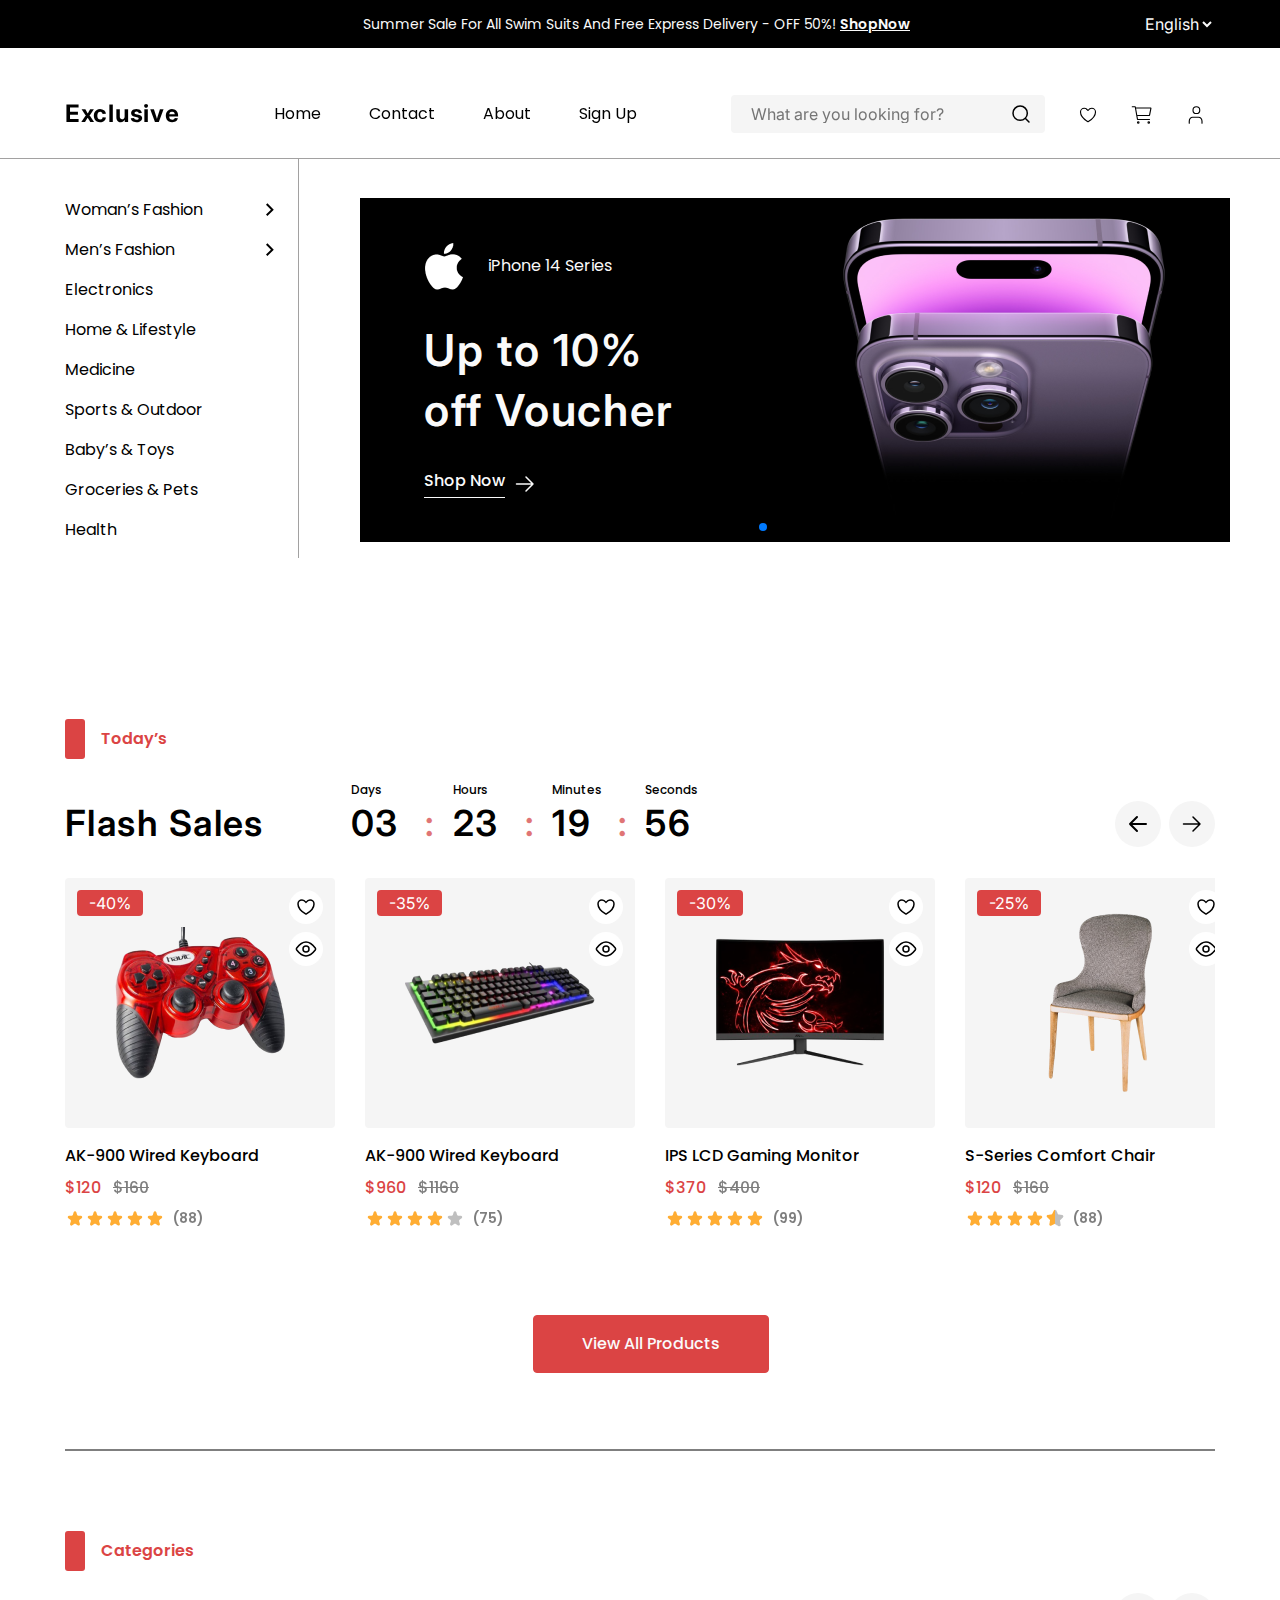
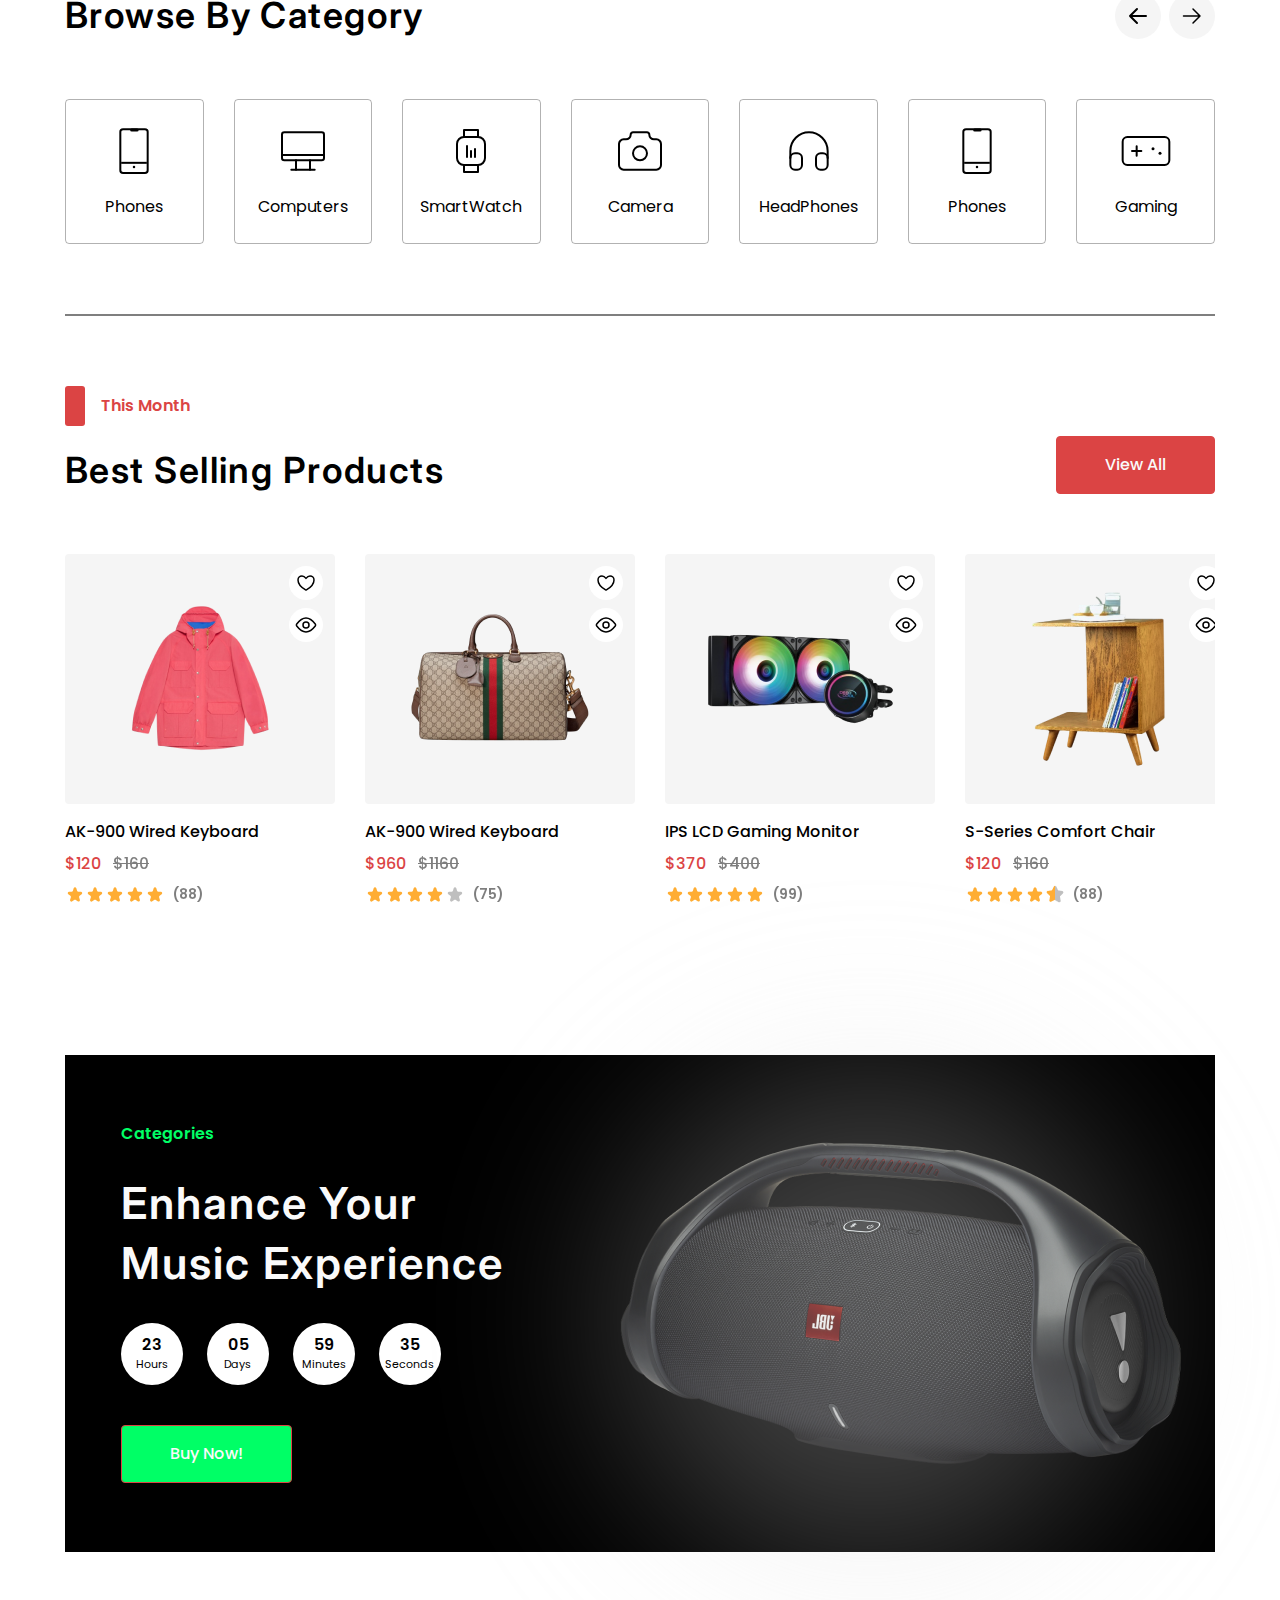
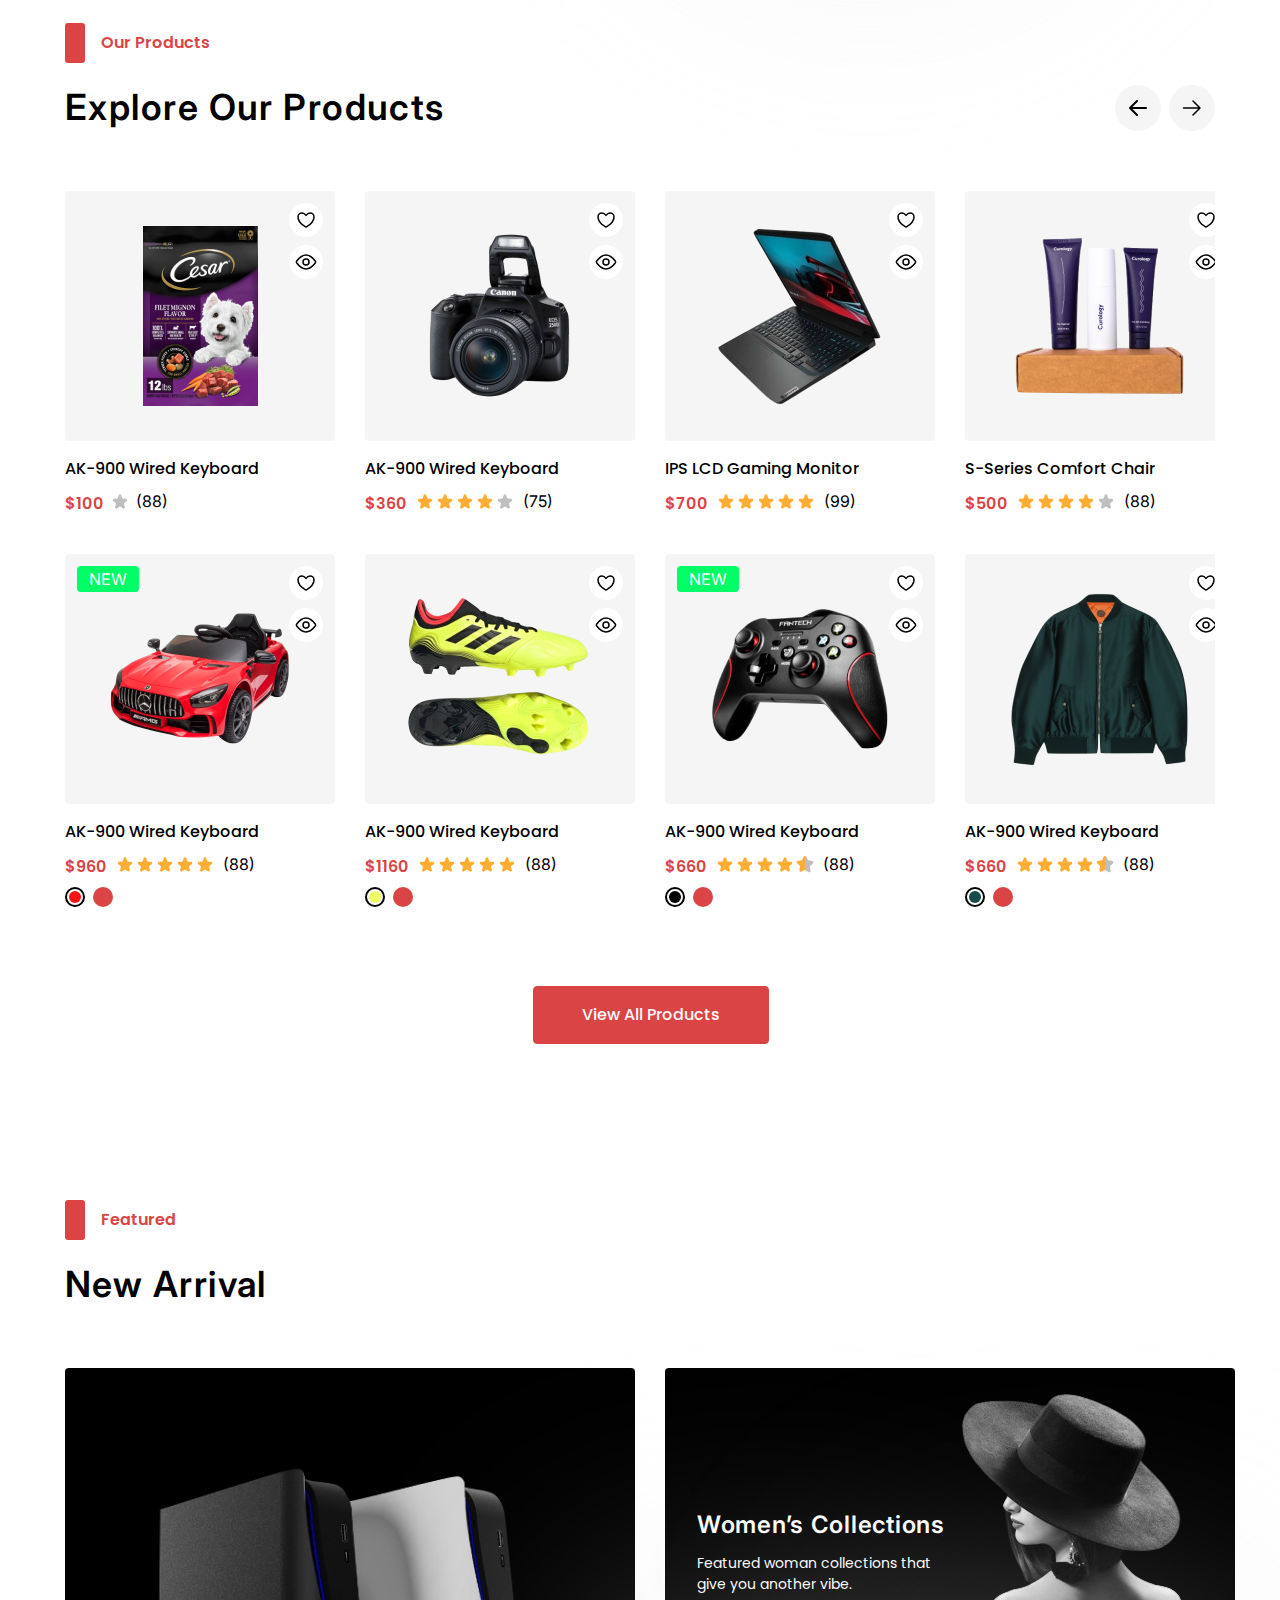
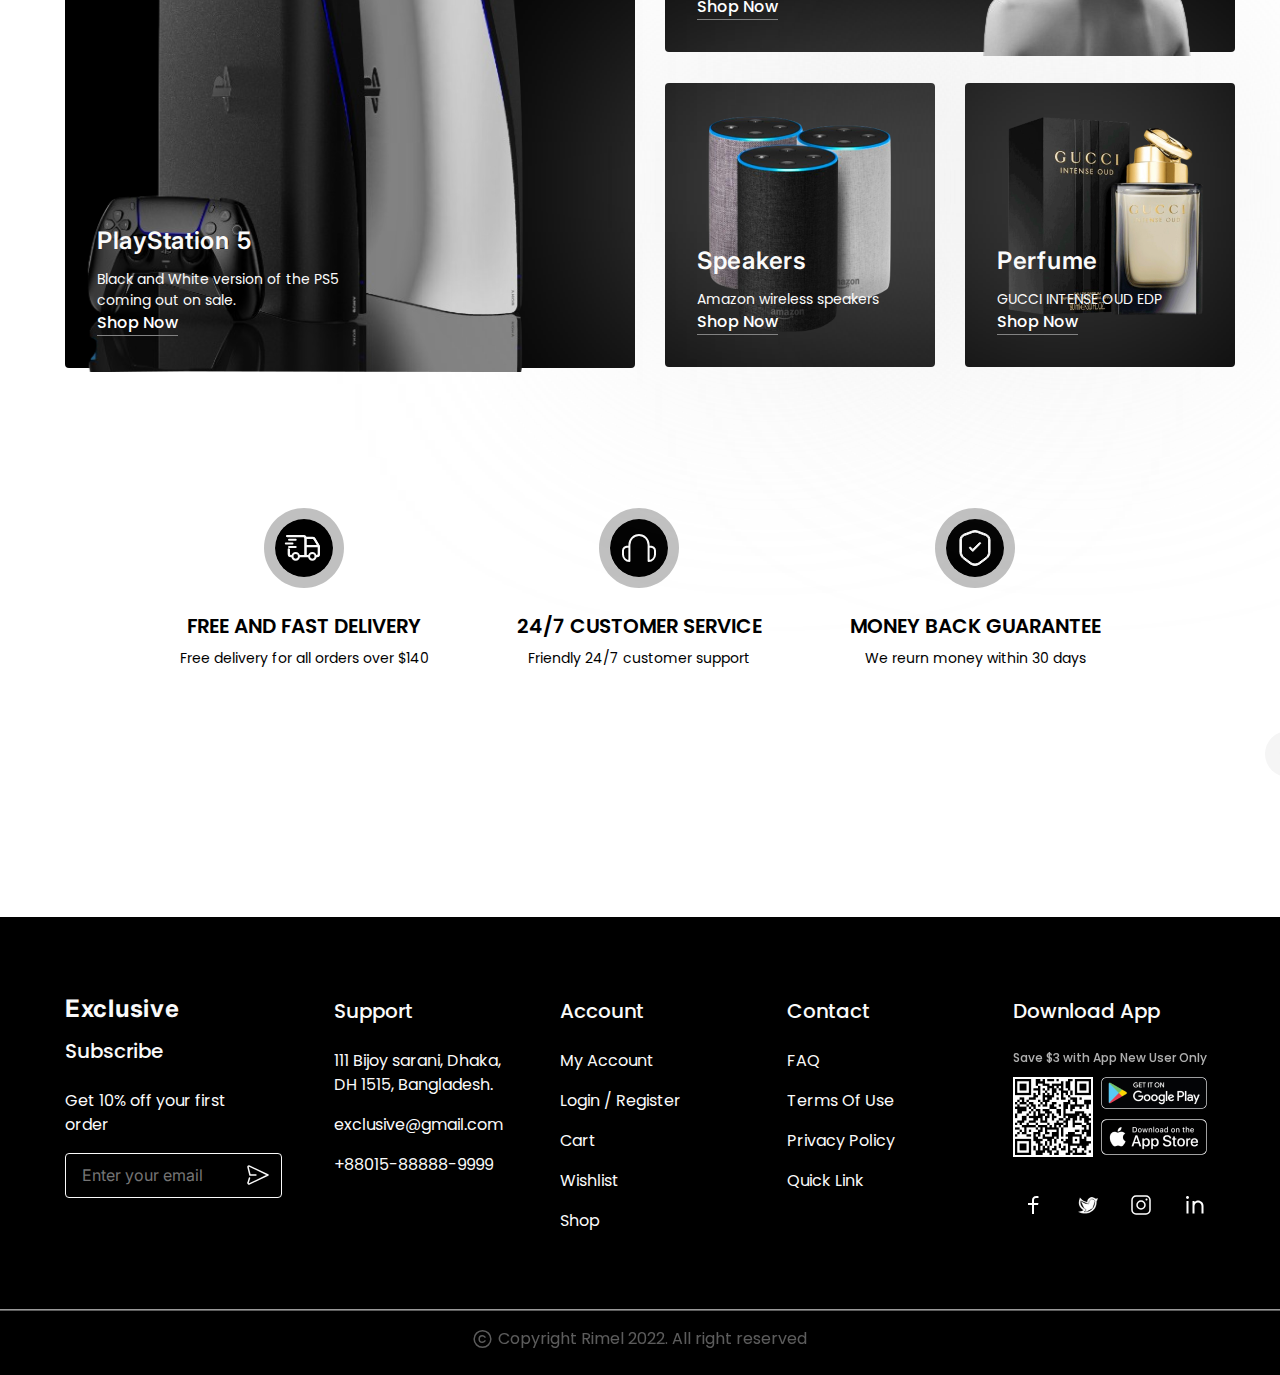
==== commit f3c0def0: "Wishlist page end" ====
--- a/index.html
+++ b/index.html
@@ -61,7 +61,7 @@
                             </div>
                             <div class="header__botton--wrapper--right--icons">
                                 <div class="header__botton--wrapper--right--icons--icon1">
-                                    <a href="#">
+                                    <a href="./pages/wishlist-page/">
                                         <svg xmlns="http://www.w3.org/2000/svg" width="24" height="24"
                                             viewBox="0 0 32 32" fill="none">
                                             <path
--- a/css/style.min.css
+++ b/css/style.min.css
@@ -1 +1 @@
-/*! normalize.css v8.0.1 | MIT License | github.com/necolas/normalize.css */@import"https://fonts.googleapis.com/css2?family=Inter:wght@400;500;700;900&display=swap";@import"https://fonts.googleapis.com/css2?family=Poppins:wght@200;300;400;500;600;700;800;900&display=swap";html{line-height:1.15;-webkit-text-size-adjust:100%}body{margin:0}main{display:block}h1{font-size:2em;margin:.67em 0}hr{box-sizing:content-box;height:0;overflow:visible}pre{font-family:monospace,monospace;font-size:1em}a{background-color:rgba(0,0,0,0)}abbr[title]{border-bottom:none;text-decoration:underline;text-decoration:underline dotted}b,strong{font-weight:bolder}code,kbd,samp{font-family:monospace,monospace;font-size:1em}small{font-size:80%}sub,sup{font-size:75%;line-height:0;position:relative;vertical-align:baseline}sub{bottom:-0.25em}sup{top:-0.5em}img{border-style:none}button,input,optgroup,select,textarea{font-family:inherit;font-size:100%;line-height:1.15;margin:0}button,input{overflow:visible}button,select{text-transform:none}button,[type=button],[type=reset],[type=submit]{-webkit-appearance:button}button::-moz-focus-inner,[type=button]::-moz-focus-inner,[type=reset]::-moz-focus-inner,[type=submit]::-moz-focus-inner{border-style:none;padding:0}button:-moz-focusring,[type=button]:-moz-focusring,[type=reset]:-moz-focusring,[type=submit]:-moz-focusring{outline:1px dotted ButtonText}fieldset{padding:.35em .75em .625em}legend{box-sizing:border-box;color:inherit;display:table;max-width:100%;padding:0;white-space:normal}progress{vertical-align:baseline}textarea{overflow:auto}[type=checkbox],[type=radio]{box-sizing:border-box;padding:0}[type=number]::-webkit-inner-spin-button,[type=number]::-webkit-outer-spin-button{height:auto}[type=search]{-webkit-appearance:textfield;outline-offset:-2px}[type=search]::-webkit-search-decoration{-webkit-appearance:none}::-webkit-file-upload-button{-webkit-appearance:button;font:inherit}details{display:block}summary{display:list-item}template{display:none}[hidden]{display:none}*{margin:0;padding:0;box-sizing:border-box}body{font-family:"Poppins",sans-serif;font-family:"Inter",sans-serif}#siginup__intro .siginup--intro--wrapper--right form .googl-btn,#siginup__intro .siginup--intro--wrapper--right form button,#products .products__wrapper--btn button,#acardyon .acardyon__wrapper--titil button,#month .month__wrapper--top--button button,#today .today__wrapper--btn button{display:inline-flex;padding:16px 48px;justify-content:center;align-items:center;gap:10px;border-radius:4px;background:#db4444;color:#fafafa;font-family:Poppins;font-size:16px;font-weight:500;line-height:24px;border:1px solid #db4444;transition:all .2s linear}#siginup__intro .siginup--intro--wrapper--right form .googl-btn:hover,#siginup__intro .siginup--intro--wrapper--right form button:hover,#products .products__wrapper--btn button:hover,#acardyon .acardyon__wrapper--titil button:hover,#month .month__wrapper--top--button button:hover,#today .today__wrapper--btn button:hover{cursor:pointer;background:rgba(0,0,0,0);color:#000;border:1px solid rgba(0,0,0,.5);transition:all .2s linear}.container{max-width:1170px;margin:0 auto;width:100%;padding:0 10px}header{width:100%;position:fixed;top:0;z-index:33;backdrop-filter:blur(20px)}header #header__top{width:100%;padding:12px 0;background:#000}header #header__top .header__top--titl{display:flex;align-items:center;justify-content:end;gap:231px}header #header__top .header__top--titl-p span{color:#fafafa;font-family:Poppins;font-size:14px;font-style:normal;font-weight:400;line-height:21px}header #header__top .header__top--titl-p a{color:#fafafa;text-align:center;font-family:Poppins;font-size:14px;font-weight:600;line-height:24px;text-decoration-line:underline}header #header__top .header__top--titl-p a:hover{color:#e3e2e2}header #header__top .header__top--titl #select1{background:#000;border:none;color:#fafafa}header #header__botton{width:100%;padding:38px 0px 16px;border-bottom:1px solid #a2a1a1}header #header__botton .header__botton--wrapper{display:flex;align-items:center;justify-content:space-between}header #header__botton .header__botton--wrapper h1{font-family:Inter;font-size:24px;font-weight:700;line-height:24px;letter-spacing:.72px}header #header__botton .header__botton--wrapper--titl{display:flex;align-items:center;gap:48px;list-style:none}header #header__botton .header__botton--wrapper--titl--list-link{text-decoration:none;color:#000;text-align:center;font-family:Poppins;font-size:16px;font-weight:400;line-height:24px;padding-bottom:1px;border-bottom:1px solid rgba(0,0,0,0);transition:all .2s linear}header #header__botton .header__botton--wrapper--titl--list-link:hover{border-bottom:1px solid #7a7a7a;transition:all .2s linear}header #header__botton .header__botton--wrapper--right{display:flex;align-items:center;gap:24px}header #header__botton .header__botton--wrapper--right--input{display:flex;padding:7px 12px 7px 20px;justify-content:center;align-items:center;gap:10px;border-radius:4px;background:#f5f5f5}header #header__botton .header__botton--wrapper--right--input input{border:none;background:rgba(0,0,0,0)}header #header__botton .header__botton--wrapper--right--icons{display:flex;align-items:center;gap:16px}header #header__botton .header__botton--wrapper--right--icons--icon1{width:38px;height:38px;display:flex;align-items:center;justify-content:center;border-radius:50%;padding-top:5px;background:rgba(0,0,0,0);transition:all .2s linear}header #header__botton .header__botton--wrapper--right--icons--icon1:hover{background:red;transition:all .2s linear}header #header__botton .header__botton--wrapper--right--icons--icon1:hover a svg path{stroke:#fafafa}header #header__botton .header__botton--wrapper--right--icons--icon2{width:38px;height:38px;display:flex;align-items:center;justify-content:center;border-radius:50%;padding-top:5px;background:rgba(0,0,0,0);transition:all .2s linear}header #header__botton .header__botton--wrapper--right--icons--icon2:hover{background:red;transition:all .2s linear}header #header__botton .header__botton--wrapper--right--icons--icon2:hover a svg path{stroke:#fafafa}header #header__botton .header__botton--wrapper--right--icons--icon3{width:38px;height:38px;display:flex;align-items:center;justify-content:center;border-radius:50%;padding-top:5px;background:rgba(0,0,0,0);transition:all .2s linear;position:relative}header #header__botton .header__botton--wrapper--right--icons--icon3--titil{display:none;width:224px;position:absolute;bottom:-220px;right:0;padding:18px 12px 10px 20px;border-radius:4px;background:#b1c0bd;background:linear-gradient(127deg, rgba(177, 192, 189, 0.9276960784) 21%, rgba(134, 134, 145, 0.8940826331) 66%);list-style:none;z-index:10}header #header__botton .header__botton--wrapper--right--icons--icon3--titil--list{display:flex;align-items:center;gap:16px;background:rgba(0,0,0,0);margin-bottom:13px}header #header__botton .header__botton--wrapper--right--icons--icon3--titil--list a{display:inline-block;text-decoration:none;color:#fafafa;font-family:Poppins;font-size:14px;font-weight:400;line-height:21px;border-bottom:1px solid rgba(0,0,0,0)}header #header__botton .header__botton--wrapper--right--icons--icon3--titil--list:hover{background:#8d8d8d}header #header__botton .header__botton--wrapper--right--icons--icon3--titil--list:hover a{color:#a5a5a5;border-bottom:1px solid #a5a5a5}header #header__botton .header__botton--wrapper--right--icons--icon3:hover{background:red;transition:all .2s linear}header #header__botton .header__botton--wrapper--right--icons--icon3:hover a svg path{stroke:#fafafa}header #header__botton .header__botton--wrapper--right--icons--icon3:hover .header__botton--wrapper--right--icons--icon3--titil{display:block}main{width:100%}#intro{width:100%;padding:0px 0px 140px;margin-top:158px}#intro .intro__wrapper{display:flex;align-items:start;gap:61px}#intro .intro__wrapper--left{padding-top:40px;padding-right:16px;border-right:1px solid #a2a1a1}#intro .intro__wrapper--left--titil{list-style:none}#intro .intro__wrapper--left--titil--list{width:217px;display:flex;align-items:start;justify-content:space-between;margin-bottom:16px}#intro .intro__wrapper--left--titil--list p{color:#000;text-align:center;font-family:Poppins;font-size:16px;font-weight:400;line-height:24px}#intro .intro__wrapper--righ{padding-top:40px}#intro .intro__wrapper--righ .swiper{width:870px;height:344px}#intro .intro__wrapper--righ .swiper-slide{text-align:center;font-size:18px;background:#000;display:flex;align-items:center}#intro .intro__wrapper--righ .swiper-slide--wrapper{display:flex;align-items:center;gap:38px;padding-left:64px}#intro .intro__wrapper--righ .swiper-slide--wrapper--left--top{display:flex;align-items:center;gap:24px}#intro .intro__wrapper--righ .swiper-slide--wrapper--left--top p{color:var(--Text, #FAFAFA);text-align:center;font-family:Poppins;font-size:16px;font-weight:400;line-height:24px}#intro .intro__wrapper--righ .swiper-slide--wrapper--left h1{width:294px;color:#fafafa;font-family:Inter;text-align:start;font-size:44px;font-weight:600;line-height:60px;letter-spacing:1.92px}#intro .intro__wrapper--righ .swiper-slide--wrapper--left--botton{display:flex;align-items:center;gap:8px}#intro .intro__wrapper--righ .swiper-slide--wrapper--left--botton p{color:var(--Text, #FAFAFA);text-align:center;font-family:Poppins;font-size:16px;font-weight:500;line-height:24px;padding-bottom:4px;border-bottom:1px solid #fafafa}#today{width:100%}#today .today__wrapper--top{display:flex;align-items:center;gap:16px}#today .today__wrapper--top h1{width:20px;height:40px;background:#db4444;border-radius:3px}#today .today__wrapper--top p{color:#db4444;font-family:Poppins;font-size:16px;font-style:normal;font-weight:600;line-height:20px}#today .today__wrapper--midle{display:flex;align-items:end;gap:87px;margin-bottom:31px;position:relative}#today .today__wrapper--midle h1{color:#000;font-family:Inter;font-size:36px;font-weight:600;line-height:48px;letter-spacing:1.44px;margin:0}#today .today__wrapper--midle--icon{display:block;display:flex;align-items:center;gap:8px;position:absolute;bottom:0;right:0}#today .today__wrapper--midle--icon span{width:46px;height:46px;border-radius:50%;background:#f5f5f5;display:flex;align-items:center;justify-content:center;transition:all .3s linear}#today .today__wrapper--midle--icon span:hover{background:#e07575;cursor:pointer;transition:all .3s linear}#today .today__wrapper--midle--icon span:hover svg>path{stroke:#fff}#today .today__wrapper--midle--soat{display:flex;align-items:center;gap:17px}#today .today__wrapper--midle--soat p{color:#000;font-family:Poppins;font-size:12px;font-weight:500;line-height:18px}#today .today__wrapper--midle--soat h1 span{color:#e07575;margin-left:17px}#today .today__wrapper--cards{width:100%;position:relative;display:flex;align-items:center;gap:30px;overflow:hidden;overflow-x:scroll}#today .today__wrapper--cards--card{width:270px}#today .today__wrapper--cards--card--btn{width:270px;height:41px;flex-shrink:0;border-radius:0px 0px 4px 4px;background:#000;color:#fff;font-family:Poppins;font-size:16px;font-weight:500;line-height:24px;position:absolute;top:209px;display:none}#today .today__wrapper--cards--card:hover{cursor:pointer}#today .today__wrapper--cards--card:hover .today__wrapper--cards--card--btn{display:block}#today .today__wrapper--cards--card--top{position:relative;width:270px;height:250px;border-radius:4px;background:#f5f5f5;padding:12px;display:flex;align-items:center;justify-content:center}#today .today__wrapper--cards--card--top p{display:inline-block;padding:4px 12px;gap:10px;border-radius:4px;color:#fff;background:#db4444;position:absolute;top:12px;left:12px}#today .today__wrapper--cards--card--top--spen1{width:34px;height:34px;display:flex;align-items:center;justify-content:center;border-radius:50%;background:#fff;position:absolute;top:12px;right:12px}#today .today__wrapper--cards--card--top--spen1:hover{cursor:pointer;background:#db4444}#today .today__wrapper--cards--card--top--spen1:hover svg path{stroke:#fff}#today .today__wrapper--cards--card--top--spen2{width:34px;height:34px;display:flex;align-items:center;justify-content:center;border-radius:50%;background:#fff;position:absolute;top:54px;right:12px}#today .today__wrapper--cards--card--top--spen2:hover{cursor:pointer;background:#db4444}#today .today__wrapper--cards--card--top--spen2:hover svg path{stroke:#fff}#today .today__wrapper--cards--card--botton{margin-top:16px}#today .today__wrapper--cards--card--botton h2{color:#000;font-family:Poppins;font-size:16px;font-weight:500;line-height:24px}#today .today__wrapper--cards--card--botton--h3{display:flex;align-items:center;gap:12px;margin:8px 0}#today .today__wrapper--cards--card--botton--h3--span1{color:#db4444;font-family:Poppins;font-size:16px;font-style:normal;font-weight:500;line-height:24px}#today .today__wrapper--cards--card--botton--h3--span2{color:#000;font-family:Poppins;font-size:16px;font-style:normal;font-weight:500;line-height:24px;opacity:.5;text-decoration:line-through}#today .today__wrapper--cards--card--botton--p{display:flex;align-items:center;gap:8px;margin-bottom:10px}#today .today__wrapper--cards--card--botton--p--span{color:#000;font-family:Poppins;font-size:14px;font-weight:600;line-height:21px;opacity:.5}#today .today__wrapper--btn{padding:76px 0px 76px 468px;border-bottom:2px solid rgba(0,0,0,.5)}#categories{width:100%}#categories .categories__wrapper{padding:80px 0px 70px;border-bottom:2px solid rgba(0,0,0,.5)}#categories .categories__wrapper--top{display:flex;align-items:end;justify-content:space-between}#categories .categories__wrapper--top p{display:flex;align-items:center;gap:16px;color:#db4444;font-family:Poppins;font-size:16px;font-weight:600;line-height:20px;margin-bottom:20px}#categories .categories__wrapper--top p span{width:20px;height:40px;background:#db4444;border-radius:3px}#categories .categories__wrapper--top h1{color:#000;font-family:Inter;font-size:36px;font-weight:600;line-height:48px;letter-spacing:1.44px;margin:0}#categories .categories__wrapper--top--icon{display:flex;align-items:center;gap:8px}#categories .categories__wrapper--top--icon span{width:46px;height:46px;border-radius:50%;background:#f5f5f5;display:flex;align-items:center;justify-content:center;transition:all .3s linear}#categories .categories__wrapper--top--icon span:hover{background:#e07575;cursor:pointer;transition:all .3s linear}#categories .categories__wrapper--top--icon span:hover svg>path{stroke:#fff}#categories .categories__wrapper--botton{display:flex;align-items:center;gap:30px;padding-top:60px}#categories .categories__wrapper--botton--card{display:flex;width:170px;height:145px;flex-direction:column;justify-content:center;align-items:center;gap:16px;border-radius:4px;border:1px solid rgba(0,0,0,.3)}#categories .categories__wrapper--botton--card p{color:#000;font-family:Poppins;font-size:16px;font-style:normal;font-weight:400;line-height:24px;text-align:center}#categories .categories__wrapper--botton--card:hover{cursor:pointer;border:none;background:#db4444;box-shadow:0px 1px 13px 0px rgba(0,0,0,.05);transition:all .2s linear}#categories .categories__wrapper--botton--card:hover svg>path{stroke:#fff !important}#categories .categories__wrapper--botton--card:hover p{color:#fff}#month{width:100%}#month .month__wrapper{padding:70px 0px 140px}#month .month__wrapper--top{display:flex;align-items:end;justify-content:space-between;margin-bottom:60px}#month .month__wrapper--top--titil p{display:flex;align-items:center;gap:16px;color:#db4444;font-family:Poppins;font-size:16px;font-weight:600;line-height:20px;margin-bottom:20px}#month .month__wrapper--top--titil p span{width:20px;height:40px;background:#db4444;border-radius:3px}#month .month__wrapper--top--titil h1{color:#000;font-family:Inter;font-size:36px;font-weight:600;line-height:48px;letter-spacing:1.44px;margin:0}#month .month__wrapper .today__wrapper--cards{width:100%;position:relative;display:flex;align-items:center;gap:30px;overflow:hidden;overflow-x:scroll}#month .month__wrapper .today__wrapper--cards--card{width:270px}#month .month__wrapper .today__wrapper--cards--card--btn{width:270px;height:41px;flex-shrink:0;border-radius:0px 0px 4px 4px;background:#000;color:#fff;font-family:Poppins;font-size:16px;font-weight:500;line-height:24px;position:absolute;top:209px;display:none}#month .month__wrapper .today__wrapper--cards--card:hover{cursor:pointer}#month .month__wrapper .today__wrapper--cards--card:hover .today__wrapper--cards--card--btn{display:block}#month .month__wrapper .today__wrapper--cards--card--top{position:relative;width:270px;height:250px;border-radius:4px;background:#f5f5f5;padding:12px;display:flex;align-items:center;justify-content:center}#month .month__wrapper .today__wrapper--cards--card--top p{display:inline-block;padding:4px 12px;gap:10px;border-radius:4px;color:#fff;background:#db4444;position:absolute;top:12px;left:12px}#month .month__wrapper .today__wrapper--cards--card--top--spen1{width:34px;height:34px;display:flex;align-items:center;justify-content:center;border-radius:50%;background:#fff;position:absolute;top:12px;right:12px}#month .month__wrapper .today__wrapper--cards--card--top--spen1:hover{cursor:pointer;background:#db4444}#month .month__wrapper .today__wrapper--cards--card--top--spen1:hover svg path{stroke:#fff}#month .month__wrapper .today__wrapper--cards--card--top--spen2{width:34px;height:34px;display:flex;align-items:center;justify-content:center;border-radius:50%;background:#fff;position:absolute;top:54px;right:12px}#month .month__wrapper .today__wrapper--cards--card--top--spen2:hover{cursor:pointer;background:#db4444}#month .month__wrapper .today__wrapper--cards--card--top--spen2:hover svg path{stroke:#fff}#month .month__wrapper .today__wrapper--cards--card--botton{margin-top:16px}#month .month__wrapper .today__wrapper--cards--card--botton h2{color:#000;font-family:Poppins;font-size:16px;font-weight:500;line-height:24px}#month .month__wrapper .today__wrapper--cards--card--botton--h3{display:flex;align-items:center;gap:12px;margin:8px 0}#month .month__wrapper .today__wrapper--cards--card--botton--h3--span1{color:#db4444;font-family:Poppins;font-size:16px;font-style:normal;font-weight:500;line-height:24px}#month .month__wrapper .today__wrapper--cards--card--botton--h3--span2{color:#000;font-family:Poppins;font-size:16px;font-style:normal;font-weight:500;line-height:24px;opacity:.5;text-decoration:line-through}#month .month__wrapper .today__wrapper--cards--card--botton--p{display:flex;align-items:center;gap:8px;margin-bottom:10px}#month .month__wrapper .today__wrapper--cards--card--botton--p--span{color:#000;font-family:Poppins;font-size:14px;font-weight:600;line-height:21px;opacity:.5}#acardyon{width:100%;padding-bottom:71px}#acardyon .acardyon__wrapper{background:#000;display:flex;align-items:center;gap:54px;padding:69px 49px 69px 56px}#acardyon .acardyon__wrapper--titil p{color:var(--Button1, #0F6);font-family:Poppins;font-size:16px;font-weight:600;line-height:20px}#acardyon .acardyon__wrapper--titil h1{width:443px;color:#fafafa;font-family:Inter;font-size:44px;font-style:normal;font-weight:600;line-height:60px;letter-spacing:1.92px}#acardyon .acardyon__wrapper--titil--spans{display:flex;align-items:center;gap:24px;margin-bottom:40px}#acardyon .acardyon__wrapper--titil--spans p{display:flex;flex-direction:column;align-items:center;justify-content:center;width:62px;height:62px;border-radius:50%;background:#fff;transition:all .3s linear}#acardyon .acardyon__wrapper--titil--spans p span:nth-child(1){display:block;color:#000;font-family:Poppins;font-size:16px;font-style:normal;font-weight:600;line-height:20px}#acardyon .acardyon__wrapper--titil--spans p span:nth-child(2){display:block;color:#000;font-family:Poppins;font-size:11px;font-style:normal;font-weight:400;line-height:18px}#acardyon .acardyon__wrapper--titil--spans p:hover{cursor:pointer;background:#0f6;transition:all .3s linear}#acardyon .acardyon__wrapper--titil--spans p:hover span{color:#fff}#acardyon .acardyon__wrapper--titil button{background:#0f6}#acardyon .acardyon__wrapper--titil button:hover{cursor:pointer;color:#fff;background:#1acb61}#acardyon .acardyon__wrapper--img{position:relative}#acardyon .acardyon__wrapper--img--div{width:504px;height:500px;flex-shrink:0;border-radius:504px;opacity:.3;background:#d9d9d9;filter:blur(100px);position:absolute;top:-69px}#products{width:100%}#products .products__wrapper{width:100%}#products .products__wrapper--top{display:flex;align-items:end;justify-content:space-between;margin-bottom:60px}#products .products__wrapper--top p{display:flex;align-items:center;gap:16px;color:#db4444;font-family:Poppins;font-size:16px;font-weight:600;line-height:20px;margin-bottom:20px}#products .products__wrapper--top p span{width:20px;height:40px;background:#db4444;border-radius:3px}#products .products__wrapper--top h1{color:#000;font-family:Inter;font-size:36px;font-weight:600;line-height:48px;letter-spacing:1.44px;margin:0}#products .products__wrapper--top--icon{display:flex;align-items:center;gap:8px}#products .products__wrapper--top--icon span{width:46px;height:46px;border-radius:50%;background:#f5f5f5;display:flex;align-items:center;justify-content:center;transition:all .3s linear}#products .products__wrapper--top--icon span:hover{background:#e07575;cursor:pointer;transition:all .3s linear}#products .products__wrapper--top--icon span:hover svg>path{stroke:#fff}#products .products__wrapper--cards{display:grid;grid-template-columns:repeat(6, auto);gap:30px;overflow:hidden;overflow-x:scroll}#products .products__wrapper--cards--card{width:270px;position:relative}#products .products__wrapper--cards--card--btn{width:270px;height:41px;flex-shrink:0;border-radius:0px 0px 4px 4px;background:#000;color:#fff;font-family:Poppins;font-size:16px;font-weight:500;line-height:24px;position:absolute;top:209px;display:none}#products .products__wrapper--cards--card:hover{cursor:pointer}#products .products__wrapper--cards--card:hover .products__wrapper--cards--card--btn{display:block}#products .products__wrapper--cards--card--top{position:relative;width:270px;height:250px;border-radius:4px;background:#f5f5f5;padding:12px;display:flex;align-items:center;justify-content:center}#products .products__wrapper--cards--card--top p{display:inline-block;padding:4px 12px;gap:10px;border-radius:4px;color:#fff;background:#0f6;position:absolute;top:12px;left:12px}#products .products__wrapper--cards--card--top--spen1{width:34px;height:34px;display:flex;align-items:center;justify-content:center;border-radius:50%;background:#fff;position:absolute;top:12px;right:12px}#products .products__wrapper--cards--card--top--spen1:hover{cursor:pointer;background:#db4444}#products .products__wrapper--cards--card--top--spen1:hover svg path{stroke:#fff}#products .products__wrapper--cards--card--top--spen2{width:34px;height:34px;display:flex;align-items:center;justify-content:center;border-radius:50%;background:#fff;position:absolute;top:54px;right:12px}#products .products__wrapper--cards--card--top--spen2:hover{cursor:pointer;background:#db4444}#products .products__wrapper--cards--card--top--spen2:hover svg path{stroke:#fff}#products .products__wrapper--cards--card--botton{margin-top:16px}#products .products__wrapper--cards--card--botton h2{color:#000;font-family:Poppins;font-size:16px;font-weight:500;line-height:24px}#products .products__wrapper--cards--card--botton--h3{display:flex;align-items:center;gap:12px;margin:8px 0;display:none}#products .products__wrapper--cards--card--botton--h3--span1{color:#db4444;font-family:Poppins;font-size:16px;font-style:normal;font-weight:500;line-height:24px}#products .products__wrapper--cards--card--botton--h3--span2{color:#000;font-family:Poppins;font-size:16px;font-style:normal;font-weight:500;line-height:24px;opacity:.5;text-decoration:line-through}#products .products__wrapper--cards--card--botton--p{display:flex;align-items:center;gap:8px;margin-bottom:10px;margin-top:8px}#products .products__wrapper--cards--card--botton--p--span:nth-child(1){color:#db4444;font-family:Poppins;font-size:16px;font-weight:600;line-height:21px;padding-top:4px}#products .products__wrapper--cards--card--botton--p--span:nth-child(2){color:#000;font-family:Poppins;font-size:14px;font-weight:600;line-height:21px;opacity:.5}#products .products__wrapper--btn{padding:76px 0px 156px 468px}#featured{width:100%}#featured .featured__wrapper{width:100%}#featured .featured__wrapper--top{margin-bottom:60px}#featured .featured__wrapper--top p{display:flex;align-items:center;gap:16px;color:#db4444;font-family:Poppins;font-size:16px;font-weight:600;line-height:20px;margin-bottom:20px}#featured .featured__wrapper--top p span{width:20px;height:40px;background:#db4444;border-radius:3px}#featured .featured__wrapper--top h1{color:#000;font-family:Inter;font-size:36px;font-weight:600;line-height:48px;letter-spacing:1.44px;margin:0}#featured .featured__wrapper--botton{display:grid;grid-template-columns:repeat(4, auto);grid-template-rows:repeat(2, auto);gap:30px}#featured .featured__wrapper--botton--card1{background:#000;position:relative;grid-column:1/3;grid-row:1/3;width:570px;height:600px;border-radius:4px}#featured .featured__wrapper--botton--card1-titil{position:absolute;bottom:32px;left:32px;z-index:10}#featured .featured__wrapper--botton--card1-titil h1{color:#fafafa;font-family:Inter;font-size:24px;font-style:normal;font-weight:600;line-height:24px;letter-spacing:.72px}#featured .featured__wrapper--botton--card1-titil p{width:242px;color:var(--Text, #FAFAFA);font-family:Poppins;font-size:14px;font-weight:400;line-height:21px}#featured .featured__wrapper--botton--card1-titil h2{display:inline-block;color:#fff;font-family:Poppins;font-size:16px;font-weight:500;line-height:24px;border-bottom:.2px solid #828282}#featured .featured__wrapper--botton--card1--img{position:absolute;bottom:-7px}#featured .featured__wrapper--botton--card2{background:#000;position:relative;grid-column:3/5;grid-row:1/2;width:570px;height:284px;border-radius:4px}#featured .featured__wrapper--botton--card2-titil{position:absolute;bottom:32px;left:32px;z-index:10}#featured .featured__wrapper--botton--card2-titil h1{color:#fafafa;font-family:Inter;font-size:24px;font-style:normal;font-weight:600;line-height:24px;letter-spacing:.72px}#featured .featured__wrapper--botton--card2-titil p{width:242px;color:var(--Text, #FAFAFA);font-family:Poppins;font-size:14px;font-weight:400;line-height:21px}#featured .featured__wrapper--botton--card2-titil h2{display:inline-block;color:#fff;font-family:Poppins;font-size:16px;font-weight:500;line-height:24px;border-bottom:.2px solid #828282}#featured .featured__wrapper--botton--card2--img{position:absolute;bottom:-7px;right:0}#featured .featured__wrapper--botton--card3{background:#000;position:relative;grid-column:3/4;grid-row:2/3;width:270px;height:284px;border-radius:4px}#featured .featured__wrapper--botton--card3-titil{position:absolute;bottom:32px;left:32px;z-index:10}#featured .featured__wrapper--botton--card3-titil h1{color:#fafafa;font-family:Inter;font-size:24px;font-style:normal;font-weight:600;line-height:24px;letter-spacing:.72px}#featured .featured__wrapper--botton--card3-titil p{width:242px;color:var(--Text, #FAFAFA);font-family:Poppins;font-size:14px;font-weight:400;line-height:21px}#featured .featured__wrapper--botton--card3-titil h2{display:inline-block;color:#fff;font-family:Poppins;font-size:16px;font-weight:500;line-height:24px;border-bottom:.2px solid #828282}#featured .featured__wrapper--botton--card3--img{position:absolute;top:31px;left:40px;z-index:5}#featured .featured__wrapper--botton--card3--radus{width:208px;height:208px;flex-shrink:0;background:rgba(217,217,217,.9);filter:blur(150px);z-index:0;background-repeat:50%}#featured .featured__wrapper--botton--card4{background:#000;position:relative;grid-column:4/5;grid-row:2/3;width:270px;height:284px;border-radius:4px}#featured .featured__wrapper--botton--card4-titil{position:absolute;bottom:32px;left:32px;z-index:10}#featured .featured__wrapper--botton--card4-titil h1{color:#fafafa;font-family:Inter;font-size:24px;font-style:normal;font-weight:600;line-height:24px;letter-spacing:.72px}#featured .featured__wrapper--botton--card4-titil p{width:242px;color:var(--Text, #FAFAFA);font-family:Poppins;font-size:14px;font-weight:400;line-height:21px}#featured .featured__wrapper--botton--card4-titil h2{display:inline-block;color:#fff;font-family:Poppins;font-size:16px;font-weight:500;line-height:24px;border-bottom:.2px solid #828282}#featured .featured__wrapper--botton--card4--img{position:absolute;top:31px;left:40px;z-index:5}#featured .featured__wrapper--botton--card4--radus{width:208px;height:208px;flex-shrink:0;background:rgba(217,217,217,.9);filter:blur(150px);z-index:0;background-repeat:50%}#lest{width:100%;padding:140px 0}#lest .lest__wrapper{width:100%;display:flex;align-items:center;justify-content:center;gap:88px}#lest .lest__wrapper--card{display:flex;flex-direction:column;align-items:center;justify-content:center}#lest .lest__wrapper--card h2{color:#000;font-family:Poppins;font-size:20px;font-weight:600;line-height:28px;margin-top:24px;margin-bottom:8px}#lest .lest__wrapper--card p{color:#000;font-family:Poppins;font-size:14px;font-weight:400;line-height:21px}#lest .lest--a{display:block;width:46px;height:46px;border-radius:50%;background:#f5f5f5;display:flex;align-items:center;justify-content:center;transition:all .3s linear;margin-top:62px;margin-left:1200px}#lest .lest--a:hover{background:#db4444;transition:all .3s linear}#lest .lest--a:hover svg path{stroke:#fff}footer{width:100%;padding:80px 0px 24px;background:#000}footer .footer__top{width:100%;padding-bottom:60px}footer .footer__top--titil{display:flex;align-items:start;justify-content:space-between;list-style:none}footer .footer__top--titil--list h1{color:var(--Text, #FAFAFA);font-family:Inter;font-size:24px;font-weight:700;line-height:24px;letter-spacing:.72px}footer .footer__top--titil--list h2{color:var(--Text, #FAFAFA);font-family:Poppins;font-size:20px;font-weight:500;line-height:28px;margin-bottom:24px}footer .footer__top--titil--list p{width:175px;color:var(--Text, #FAFAFA);font-family:Poppins;font-size:16px;font-weight:400;line-height:24px;margin-bottom:16px}footer .footer__top--titil--list h3{color:var(--Text, #FAFAFA);font-family:Poppins;font-size:12px;font-weight:500;line-height:18px;opacity:.7;margin-bottom:10px}footer .footer__top--titil--list--input{width:217px;height:48px;border-radius:4px;position:relative}footer .footer__top--titil--list--input input{width:217px;padding:12px 38px 12px 16px;border-radius:4px;background:rgba(0,0,0,0);color:#fafafa;border:1.5px solid var(--Text, #FAFAFA)}footer .footer__top--titil--list--input svg{position:absolute;right:12px;top:10px}footer .footer__top--titil--list--input svg:hover{cursor:pointer}footer .footer__top--titil--list--input svg:hover path{stroke:aqua}footer .footer__top--titil--list--wrapper{display:flex;align-items:start;gap:8px}footer .footer__top--titil--list--wrapper--right{display:flex;flex-direction:column;align-items:center;row-gap:10px}footer .footer__top--titil--list--logos{margin-top:24px;display:flex;align-items:center;gap:14px}footer .footer__top--titil--list--logos span{display:block;width:40px;height:40px;display:flex;align-items:center;justify-content:center;background:rgba(0,0,0,0);border-radius:50%;transition:all .3s linear}footer .footer__top--titil--list--logos span:hover{background:#db4444;cursor:pointer;transition:all .3s linear}#footer__botton{width:100%;border-top:1px solid #fff;opacity:.6}#footer__botton .footer__botton{width:100%;display:flex;align-items:center;justify-content:center;gap:6px;padding-top:16px;border-top:1px solid #fff;opacity:.6}#footer__botton .footer__botton a{text-decoration:none;color:var(--Primary, #FFF);font-family:Poppins;font-size:16px;font-weight:400;line-height:24px}#siginup__intro{width:100%;margin-top:275px;padding-bottom:140px}#siginup__intro .siginup--intro--wrapper{display:flex;align-items:center;justify-content:center}#siginup__intro .siginup--intro--wrapper--left{position:relative;left:-129px}#siginup__intro .siginup--intro--wrapper--right h1{width:371px;color:var(--Text2, #000);font-family:Inter;font-size:36px;font-weight:500;line-height:30px;letter-spacing:1.44px}#siginup__intro .siginup--intro--wrapper--right p{color:var(--Text2, #000);font-family:Poppins;font-size:16px;font-style:normal;font-weight:400;line-height:24px;margin-bottom:48px}#siginup__intro .siginup--intro--wrapper--right form input{display:block;width:370px;height:40px;margin-bottom:40px;padding:4px;border:none;border-bottom:1px solid #807f7f}#siginup__intro .siginup--intro--wrapper--right form button{display:block;width:370px;margin-bottom:16px}#siginup__intro .siginup--intro--wrapper--right form .googl-btn{display:block;width:370px;margin-bottom:16px;background:rgba(0,0,0,0);color:#000;border:1px solid rgba(0,0,0,.5);display:flex;align-items:center;justify-content:center}#siginup__intro .siginup--intro--wrapper--right form .googl-btn:hover{border:1px solid #db4444;background:#db4444;color:#fff}#siginup__intro .siginup--intro--wrapper--right form P{display:flex;align-items:center;justify-content:center;gap:16px}#siginup__intro .siginup--intro--wrapper--right form P span{color:var(--Text2, #000);font-family:Poppins;font-size:16px;font-weight:400;line-height:24px;opacity:.7}#siginup__intro .siginup--intro--wrapper--right form P a{color:var(--Text2, #000);font-family:Poppins;font-size:16px;font-style:normal;font-weight:500;line-height:24px;opacity:.7}/*# sourceMappingURL=style.min.css.map */+/*! normalize.css v8.0.1 | MIT License | github.com/necolas/normalize.css */@import"https://fonts.googleapis.com/css2?family=Inter:wght@400;500;700;900&display=swap";@import"https://fonts.googleapis.com/css2?family=Poppins:wght@200;300;400;500;600;700;800;900&display=swap";html{line-height:1.15;-webkit-text-size-adjust:100%}body{margin:0}main{display:block}h1{font-size:2em;margin:.67em 0}hr{box-sizing:content-box;height:0;overflow:visible}pre{font-family:monospace,monospace;font-size:1em}a{background-color:rgba(0,0,0,0)}abbr[title]{border-bottom:none;text-decoration:underline;text-decoration:underline dotted}b,strong{font-weight:bolder}code,kbd,samp{font-family:monospace,monospace;font-size:1em}small{font-size:80%}sub,sup{font-size:75%;line-height:0;position:relative;vertical-align:baseline}sub{bottom:-0.25em}sup{top:-0.5em}img{border-style:none}button,input,optgroup,select,textarea{font-family:inherit;font-size:100%;line-height:1.15;margin:0}button,input{overflow:visible}button,select{text-transform:none}button,[type=button],[type=reset],[type=submit]{-webkit-appearance:button}button::-moz-focus-inner,[type=button]::-moz-focus-inner,[type=reset]::-moz-focus-inner,[type=submit]::-moz-focus-inner{border-style:none;padding:0}button:-moz-focusring,[type=button]:-moz-focusring,[type=reset]:-moz-focusring,[type=submit]:-moz-focusring{outline:1px dotted ButtonText}fieldset{padding:.35em .75em .625em}legend{box-sizing:border-box;color:inherit;display:table;max-width:100%;padding:0;white-space:normal}progress{vertical-align:baseline}textarea{overflow:auto}[type=checkbox],[type=radio]{box-sizing:border-box;padding:0}[type=number]::-webkit-inner-spin-button,[type=number]::-webkit-outer-spin-button{height:auto}[type=search]{-webkit-appearance:textfield;outline-offset:-2px}[type=search]::-webkit-search-decoration{-webkit-appearance:none}::-webkit-file-upload-button{-webkit-appearance:button;font:inherit}details{display:block}summary{display:list-item}template{display:none}[hidden]{display:none}*{margin:0;padding:0;box-sizing:border-box}body{font-family:"Poppins",sans-serif;font-family:"Inter",sans-serif}::-webkit-scrollbar{width:0}#login__intro .login--intro--wrapper--right form div button,#siginup__intro .siginup--intro--wrapper--right form .googl-btn,#siginup__intro .siginup--intro--wrapper--right form button,#products .products__wrapper--btn button,#acardyon .acardyon__wrapper--titil button,#month .month__wrapper--top--button button,#today .today__wrapper--btn button{display:inline-flex;padding:16px 48px;justify-content:center;align-items:center;gap:10px;border-radius:4px;background:#db4444;color:#fafafa;font-family:Poppins;font-size:16px;font-weight:500;line-height:24px;border:1px solid #db4444;transition:all .2s linear}#login__intro .login--intro--wrapper--right form div button:hover,#siginup__intro .siginup--intro--wrapper--right form .googl-btn:hover,#siginup__intro .siginup--intro--wrapper--right form button:hover,#products .products__wrapper--btn button:hover,#acardyon .acardyon__wrapper--titil button:hover,#month .month__wrapper--top--button button:hover,#today .today__wrapper--btn button:hover{cursor:pointer;background:rgba(0,0,0,0);color:#000;border:1px solid rgba(0,0,0,.5);transition:all .2s linear}#wishlist__intro .wishlist__intro--wrapper--botton--titil button,#wishlist__intro .wishlist__intro--wrapper--top--titil button{display:inline-flex;padding:16px 48px;justify-content:center;align-items:center;gap:10px;border-radius:4px;background:rgba(0,0,0,0);color:#000;font-family:Poppins;font-size:16px;font-weight:500;line-height:24px;border:1px solid rgba(0,0,0,.5);transition:all .2s linear}#wishlist__intro .wishlist__intro--wrapper--botton--titil button:hover,#wishlist__intro .wishlist__intro--wrapper--top--titil button:hover{cursor:pointer;background:#db4444;color:#fafafa;border:1px solid #db4444;transition:all .2s linear}.container{max-width:1170px;margin:0 auto;width:100%;padding:0 10px}header{width:100%;position:fixed;top:0;z-index:33;backdrop-filter:blur(20px)}header #header__top{width:100%;padding:12px 0;background:#000}header #header__top .header__top--titl{display:flex;align-items:center;justify-content:end;gap:231px}header #header__top .header__top--titl-p span{color:#fafafa;font-family:Poppins;font-size:14px;font-style:normal;font-weight:400;line-height:21px}header #header__top .header__top--titl-p a{color:#fafafa;text-align:center;font-family:Poppins;font-size:14px;font-weight:600;line-height:24px;text-decoration-line:underline}header #header__top .header__top--titl-p a:hover{color:#e3e2e2}header #header__top .header__top--titl #select1{background:#000;border:none;color:#fafafa}header #header__botton{width:100%;padding:38px 0px 16px;border-bottom:1px solid #a2a1a1}header #header__botton .header__botton--wrapper{display:flex;align-items:center;justify-content:space-between}header #header__botton .header__botton--wrapper h1{font-family:Inter;font-size:24px;font-weight:700;line-height:24px;letter-spacing:.72px}header #header__botton .header__botton--wrapper--titl{display:flex;align-items:center;gap:48px;list-style:none}header #header__botton .header__botton--wrapper--titl--list-link{text-decoration:none;color:#000;text-align:center;font-family:Poppins;font-size:16px;font-weight:400;line-height:24px;padding-bottom:1px;border-bottom:1px solid rgba(0,0,0,0);transition:all .2s linear}header #header__botton .header__botton--wrapper--titl--list-link:hover{border-bottom:1px solid #7a7a7a;transition:all .2s linear}header #header__botton .header__botton--wrapper--right{display:flex;align-items:center;gap:24px}header #header__botton .header__botton--wrapper--right--input{display:flex;padding:7px 12px 7px 20px;justify-content:center;align-items:center;gap:10px;border-radius:4px;background:#f5f5f5}header #header__botton .header__botton--wrapper--right--input input{border:none;background:rgba(0,0,0,0)}header #header__botton .header__botton--wrapper--right--icons{display:flex;align-items:center;gap:16px}header #header__botton .header__botton--wrapper--right--icons--icon1{width:38px;height:38px;display:flex;align-items:center;justify-content:center;border-radius:50%;padding-top:5px;background:rgba(0,0,0,0);transition:all .2s linear}header #header__botton .header__botton--wrapper--right--icons--icon1:hover{background:red;transition:all .2s linear}header #header__botton .header__botton--wrapper--right--icons--icon1:hover a svg path{stroke:#fafafa}header #header__botton .header__botton--wrapper--right--icons--icon2{width:38px;height:38px;display:flex;align-items:center;justify-content:center;border-radius:50%;padding-top:5px;background:rgba(0,0,0,0);transition:all .2s linear}header #header__botton .header__botton--wrapper--right--icons--icon2:hover{background:red;transition:all .2s linear}header #header__botton .header__botton--wrapper--right--icons--icon2:hover a svg path{stroke:#fafafa}header #header__botton .header__botton--wrapper--right--icons--icon3{width:38px;height:38px;display:flex;align-items:center;justify-content:center;border-radius:50%;padding-top:5px;background:rgba(0,0,0,0);transition:all .2s linear;position:relative}header #header__botton .header__botton--wrapper--right--icons--icon3--titil{display:none;width:224px;position:absolute;bottom:-220px;right:0;padding:18px 12px 10px 20px;border-radius:4px;background:#b1c0bd;background:linear-gradient(127deg, rgba(177, 192, 189, 0.9276960784) 21%, rgba(134, 134, 145, 0.8940826331) 66%);list-style:none;z-index:10}header #header__botton .header__botton--wrapper--right--icons--icon3--titil--list{display:flex;align-items:center;gap:16px;background:rgba(0,0,0,0);margin-bottom:13px}header #header__botton .header__botton--wrapper--right--icons--icon3--titil--list a{display:inline-block;text-decoration:none;color:#fafafa;font-family:Poppins;font-size:14px;font-weight:400;line-height:21px;border-bottom:1px solid rgba(0,0,0,0)}header #header__botton .header__botton--wrapper--right--icons--icon3--titil--list:hover{background:#8d8d8d}header #header__botton .header__botton--wrapper--right--icons--icon3--titil--list:hover a{color:#a5a5a5;border-bottom:1px solid #a5a5a5}header #header__botton .header__botton--wrapper--right--icons--icon3:hover{background:red;transition:all .2s linear}header #header__botton .header__botton--wrapper--right--icons--icon3:hover a svg path{stroke:#fafafa}header #header__botton .header__botton--wrapper--right--icons--icon3:hover .header__botton--wrapper--right--icons--icon3--titil{display:block}main{width:100%}#intro{width:100%;padding:0px 0px 140px;margin-top:158px}#intro .intro__wrapper{display:flex;align-items:start;gap:61px}#intro .intro__wrapper--left{padding-top:40px;padding-right:16px;border-right:1px solid #a2a1a1}#intro .intro__wrapper--left--titil{list-style:none}#intro .intro__wrapper--left--titil--list{width:217px;display:flex;align-items:start;justify-content:space-between;margin-bottom:16px}#intro .intro__wrapper--left--titil--list p{color:#000;text-align:center;font-family:Poppins;font-size:16px;font-weight:400;line-height:24px}#intro .intro__wrapper--righ{padding-top:40px}#intro .intro__wrapper--righ .swiper{width:870px;height:344px}#intro .intro__wrapper--righ .swiper-slide{text-align:center;font-size:18px;background:#000;display:flex;align-items:center}#intro .intro__wrapper--righ .swiper-slide--wrapper{display:flex;align-items:center;gap:38px;padding-left:64px}#intro .intro__wrapper--righ .swiper-slide--wrapper--left--top{display:flex;align-items:center;gap:24px}#intro .intro__wrapper--righ .swiper-slide--wrapper--left--top p{color:var(--Text, #FAFAFA);text-align:center;font-family:Poppins;font-size:16px;font-weight:400;line-height:24px}#intro .intro__wrapper--righ .swiper-slide--wrapper--left h1{width:294px;color:#fafafa;font-family:Inter;text-align:start;font-size:44px;font-weight:600;line-height:60px;letter-spacing:1.92px}#intro .intro__wrapper--righ .swiper-slide--wrapper--left--botton{display:flex;align-items:center;gap:8px}#intro .intro__wrapper--righ .swiper-slide--wrapper--left--botton p{color:var(--Text, #FAFAFA);text-align:center;font-family:Poppins;font-size:16px;font-weight:500;line-height:24px;padding-bottom:4px;border-bottom:1px solid #fafafa}#today{width:100%}#today .today__wrapper--top{display:flex;align-items:center;gap:16px}#today .today__wrapper--top h1{width:20px;height:40px;background:#db4444;border-radius:3px}#today .today__wrapper--top p{color:#db4444;font-family:Poppins;font-size:16px;font-style:normal;font-weight:600;line-height:20px}#today .today__wrapper--midle{display:flex;align-items:end;gap:87px;margin-bottom:31px;position:relative}#today .today__wrapper--midle h1{color:#000;font-family:Inter;font-size:36px;font-weight:600;line-height:48px;letter-spacing:1.44px;margin:0}#today .today__wrapper--midle--icon{display:block;display:flex;align-items:center;gap:8px;position:absolute;bottom:0;right:0}#today .today__wrapper--midle--icon span{width:46px;height:46px;border-radius:50%;background:#f5f5f5;display:flex;align-items:center;justify-content:center;transition:all .3s linear}#today .today__wrapper--midle--icon span:hover{background:#e07575;cursor:pointer;transition:all .3s linear}#today .today__wrapper--midle--icon span:hover svg>path{stroke:#fff}#today .today__wrapper--midle--soat{display:flex;align-items:center;gap:17px}#today .today__wrapper--midle--soat p{color:#000;font-family:Poppins;font-size:12px;font-weight:500;line-height:18px}#today .today__wrapper--midle--soat h1 span{color:#e07575;margin-left:17px}#today .today__wrapper--cards{width:100%;position:relative;display:flex;align-items:center;gap:30px;overflow:hidden;overflow-x:scroll}#today .today__wrapper--cards--card{width:270px}#today .today__wrapper--cards--card--btn{width:270px;height:41px;flex-shrink:0;border-radius:0px 0px 4px 4px;background:#000;color:#fff;font-family:Poppins;font-size:16px;font-weight:500;line-height:24px;position:absolute;top:209px;display:none}#today .today__wrapper--cards--card:hover{cursor:pointer}#today .today__wrapper--cards--card:hover .today__wrapper--cards--card--btn{display:block}#today .today__wrapper--cards--card--top{position:relative;width:270px;height:250px;border-radius:4px;background:#f5f5f5;padding:12px;display:flex;align-items:center;justify-content:center}#today .today__wrapper--cards--card--top p{display:inline-block;padding:4px 12px;gap:10px;border-radius:4px;color:#fff;background:#db4444;position:absolute;top:12px;left:12px}#today .today__wrapper--cards--card--top--spen1{width:34px;height:34px;display:flex;align-items:center;justify-content:center;border-radius:50%;background:#fff;position:absolute;top:12px;right:12px}#today .today__wrapper--cards--card--top--spen1:hover{cursor:pointer;background:#db4444}#today .today__wrapper--cards--card--top--spen1:hover svg path{stroke:#fff}#today .today__wrapper--cards--card--top--spen2{width:34px;height:34px;display:flex;align-items:center;justify-content:center;border-radius:50%;background:#fff;position:absolute;top:54px;right:12px}#today .today__wrapper--cards--card--top--spen2:hover{cursor:pointer;background:#db4444}#today .today__wrapper--cards--card--top--spen2:hover svg path{stroke:#fff}#today .today__wrapper--cards--card--botton{margin-top:16px}#today .today__wrapper--cards--card--botton h2{color:#000;font-family:Poppins;font-size:16px;font-weight:500;line-height:24px}#today .today__wrapper--cards--card--botton--h3{display:flex;align-items:center;gap:12px;margin:8px 0}#today .today__wrapper--cards--card--botton--h3--span1{color:#db4444;font-family:Poppins;font-size:16px;font-style:normal;font-weight:500;line-height:24px}#today .today__wrapper--cards--card--botton--h3--span2{color:#000;font-family:Poppins;font-size:16px;font-style:normal;font-weight:500;line-height:24px;opacity:.5;text-decoration:line-through}#today .today__wrapper--cards--card--botton--p{display:flex;align-items:center;gap:8px;margin-bottom:10px}#today .today__wrapper--cards--card--botton--p--span{color:#000;font-family:Poppins;font-size:14px;font-weight:600;line-height:21px;opacity:.5}#today .today__wrapper--btn{padding:76px 0px 76px 468px;border-bottom:2px solid rgba(0,0,0,.5)}#categories{width:100%}#categories .categories__wrapper{padding:80px 0px 70px;border-bottom:2px solid rgba(0,0,0,.5)}#categories .categories__wrapper--top{display:flex;align-items:end;justify-content:space-between}#categories .categories__wrapper--top p{display:flex;align-items:center;gap:16px;color:#db4444;font-family:Poppins;font-size:16px;font-weight:600;line-height:20px;margin-bottom:20px}#categories .categories__wrapper--top p span{width:20px;height:40px;background:#db4444;border-radius:3px}#categories .categories__wrapper--top h1{color:#000;font-family:Inter;font-size:36px;font-weight:600;line-height:48px;letter-spacing:1.44px;margin:0}#categories .categories__wrapper--top--icon{display:flex;align-items:center;gap:8px}#categories .categories__wrapper--top--icon span{width:46px;height:46px;border-radius:50%;background:#f5f5f5;display:flex;align-items:center;justify-content:center;transition:all .3s linear}#categories .categories__wrapper--top--icon span:hover{background:#e07575;cursor:pointer;transition:all .3s linear}#categories .categories__wrapper--top--icon span:hover svg>path{stroke:#fff}#categories .categories__wrapper--botton{display:flex;align-items:center;justify-content:center;gap:30px;padding-top:60px}#categories .categories__wrapper--botton--card{display:flex;width:170px;height:145px;flex-direction:column;justify-content:center;align-items:center;gap:16px;border-radius:4px;border:1px solid rgba(0,0,0,.3)}#categories .categories__wrapper--botton--card p{color:#000;font-family:Poppins;font-size:16px;font-style:normal;font-weight:400;line-height:24px;text-align:center}#categories .categories__wrapper--botton--card:hover{cursor:pointer;border:none;background:#db4444;box-shadow:0px 1px 13px 0px rgba(0,0,0,.05);transition:all .2s linear}#categories .categories__wrapper--botton--card:hover svg g path{stroke:#fff !important}#categories .categories__wrapper--botton--card:hover p{color:#fff}#month{width:100%}#month .month__wrapper{padding:70px 0px 140px}#month .month__wrapper--top{display:flex;align-items:end;justify-content:space-between;margin-bottom:60px}#month .month__wrapper--top--titil p{display:flex;align-items:center;gap:16px;color:#db4444;font-family:Poppins;font-size:16px;font-weight:600;line-height:20px;margin-bottom:20px}#month .month__wrapper--top--titil p span{width:20px;height:40px;background:#db4444;border-radius:3px}#month .month__wrapper--top--titil h1{color:#000;font-family:Inter;font-size:36px;font-weight:600;line-height:48px;letter-spacing:1.44px;margin:0}#month .month__wrapper .today__wrapper--cards{width:100%;position:relative;display:flex;align-items:center;gap:30px;overflow:hidden;overflow-x:scroll}#month .month__wrapper .today__wrapper--cards--card{width:270px}#month .month__wrapper .today__wrapper--cards--card--btn{width:270px;height:41px;flex-shrink:0;border-radius:0px 0px 4px 4px;background:#000;color:#fff;font-family:Poppins;font-size:16px;font-weight:500;line-height:24px;position:absolute;top:209px;display:none}#month .month__wrapper .today__wrapper--cards--card:hover{cursor:pointer}#month .month__wrapper .today__wrapper--cards--card:hover .today__wrapper--cards--card--btn{display:block}#month .month__wrapper .today__wrapper--cards--card--top{position:relative;width:270px;height:250px;border-radius:4px;background:#f5f5f5;padding:12px;display:flex;align-items:center;justify-content:center}#month .month__wrapper .today__wrapper--cards--card--top p{display:inline-block;padding:4px 12px;gap:10px;border-radius:4px;color:#fff;background:#db4444;position:absolute;top:12px;left:12px}#month .month__wrapper .today__wrapper--cards--card--top--spen1{width:34px;height:34px;display:flex;align-items:center;justify-content:center;border-radius:50%;background:#fff;position:absolute;top:12px;right:12px}#month .month__wrapper .today__wrapper--cards--card--top--spen1:hover{cursor:pointer;background:#db4444}#month .month__wrapper .today__wrapper--cards--card--top--spen1:hover svg path{stroke:#fff}#month .month__wrapper .today__wrapper--cards--card--top--spen2{width:34px;height:34px;display:flex;align-items:center;justify-content:center;border-radius:50%;background:#fff;position:absolute;top:54px;right:12px}#month .month__wrapper .today__wrapper--cards--card--top--spen2:hover{cursor:pointer;background:#db4444}#month .month__wrapper .today__wrapper--cards--card--top--spen2:hover svg path{stroke:#fff}#month .month__wrapper .today__wrapper--cards--card--botton{margin-top:16px}#month .month__wrapper .today__wrapper--cards--card--botton h2{color:#000;font-family:Poppins;font-size:16px;font-weight:500;line-height:24px}#month .month__wrapper .today__wrapper--cards--card--botton--h3{display:flex;align-items:center;gap:12px;margin:8px 0}#month .month__wrapper .today__wrapper--cards--card--botton--h3--span1{color:#db4444;font-family:Poppins;font-size:16px;font-style:normal;font-weight:500;line-height:24px}#month .month__wrapper .today__wrapper--cards--card--botton--h3--span2{color:#000;font-family:Poppins;font-size:16px;font-style:normal;font-weight:500;line-height:24px;opacity:.5;text-decoration:line-through}#month .month__wrapper .today__wrapper--cards--card--botton--p{display:flex;align-items:center;gap:8px;margin-bottom:10px}#month .month__wrapper .today__wrapper--cards--card--botton--p--span{color:#000;font-family:Poppins;font-size:14px;font-weight:600;line-height:21px;opacity:.5}#acardyon{width:100%;padding-bottom:71px}#acardyon .acardyon__wrapper{background:#000;display:flex;align-items:center;gap:54px;padding:69px 49px 69px 56px}#acardyon .acardyon__wrapper--titil p{color:var(--Button1, #0F6);font-family:Poppins;font-size:16px;font-weight:600;line-height:20px}#acardyon .acardyon__wrapper--titil h1{width:443px;color:#fafafa;font-family:Inter;font-size:44px;font-style:normal;font-weight:600;line-height:60px;letter-spacing:1.92px}#acardyon .acardyon__wrapper--titil--spans{display:flex;align-items:center;gap:24px;margin-bottom:40px}#acardyon .acardyon__wrapper--titil--spans p{display:flex;flex-direction:column;align-items:center;justify-content:center;width:62px;height:62px;border-radius:50%;background:#fff;transition:all .3s linear}#acardyon .acardyon__wrapper--titil--spans p span:nth-child(1){display:block;color:#000;font-family:Poppins;font-size:16px;font-style:normal;font-weight:600;line-height:20px}#acardyon .acardyon__wrapper--titil--spans p span:nth-child(2){display:block;color:#000;font-family:Poppins;font-size:11px;font-style:normal;font-weight:400;line-height:18px}#acardyon .acardyon__wrapper--titil--spans p:hover{cursor:pointer;background:#0f6;transition:all .3s linear}#acardyon .acardyon__wrapper--titil--spans p:hover span{color:#fff}#acardyon .acardyon__wrapper--titil button{background:#0f6}#acardyon .acardyon__wrapper--titil button:hover{cursor:pointer;color:#fff;background:#1acb61}#acardyon .acardyon__wrapper--img{position:relative}#acardyon .acardyon__wrapper--img--div{width:504px;height:500px;flex-shrink:0;border-radius:504px;opacity:.3;background:#d9d9d9;filter:blur(100px);position:absolute;top:-69px}#products{width:100%}#products .products__wrapper{width:100%}#products .products__wrapper--top{display:flex;align-items:end;justify-content:space-between;margin-bottom:60px}#products .products__wrapper--top p{display:flex;align-items:center;gap:16px;color:#db4444;font-family:Poppins;font-size:16px;font-weight:600;line-height:20px;margin-bottom:20px}#products .products__wrapper--top p span{width:20px;height:40px;background:#db4444;border-radius:3px}#products .products__wrapper--top h1{color:#000;font-family:Inter;font-size:36px;font-weight:600;line-height:48px;letter-spacing:1.44px;margin:0}#products .products__wrapper--top--icon{display:flex;align-items:center;gap:8px}#products .products__wrapper--top--icon span{width:46px;height:46px;border-radius:50%;background:#f5f5f5;display:flex;align-items:center;justify-content:center;transition:all .3s linear}#products .products__wrapper--top--icon span:hover{background:#e07575;cursor:pointer;transition:all .3s linear}#products .products__wrapper--top--icon span:hover svg>path{stroke:#fff}#products .products__wrapper--cards{display:grid;grid-template-columns:repeat(6, auto);gap:30px;overflow:hidden;overflow-x:scroll}#products .products__wrapper--cards--card{width:270px;position:relative}#products .products__wrapper--cards--card--btn{width:270px;height:41px;flex-shrink:0;border-radius:0px 0px 4px 4px;background:#000;color:#fff;font-family:Poppins;font-size:16px;font-weight:500;line-height:24px;position:absolute;top:209px;display:none}#products .products__wrapper--cards--card:hover{cursor:pointer}#products .products__wrapper--cards--card:hover .products__wrapper--cards--card--btn{display:block}#products .products__wrapper--cards--card--top{position:relative;width:270px;height:250px;border-radius:4px;background:#f5f5f5;padding:12px;display:flex;align-items:center;justify-content:center}#products .products__wrapper--cards--card--top p{display:inline-block;padding:4px 12px;gap:10px;border-radius:4px;color:#fff;background:#0f6;position:absolute;top:12px;left:12px}#products .products__wrapper--cards--card--top--spen1{width:34px;height:34px;display:flex;align-items:center;justify-content:center;border-radius:50%;background:#fff;position:absolute;top:12px;right:12px}#products .products__wrapper--cards--card--top--spen1:hover{cursor:pointer;background:#db4444}#products .products__wrapper--cards--card--top--spen1:hover svg path{stroke:#fff}#products .products__wrapper--cards--card--top--spen2{width:34px;height:34px;display:flex;align-items:center;justify-content:center;border-radius:50%;background:#fff;position:absolute;top:54px;right:12px}#products .products__wrapper--cards--card--top--spen2:hover{cursor:pointer;background:#db4444}#products .products__wrapper--cards--card--top--spen2:hover svg path{stroke:#fff}#products .products__wrapper--cards--card--botton{margin-top:16px}#products .products__wrapper--cards--card--botton h2{color:#000;font-family:Poppins;font-size:16px;font-weight:500;line-height:24px}#products .products__wrapper--cards--card--botton--h3{display:flex;align-items:center;gap:12px;margin:8px 0;display:none}#products .products__wrapper--cards--card--botton--h3--span1{color:#db4444;font-family:Poppins;font-size:16px;font-style:normal;font-weight:500;line-height:24px}#products .products__wrapper--cards--card--botton--h3--span2{color:#000;font-family:Poppins;font-size:16px;font-style:normal;font-weight:500;line-height:24px;opacity:.5;text-decoration:line-through}#products .products__wrapper--cards--card--botton--p{display:flex;align-items:center;gap:8px;margin-bottom:10px;margin-top:8px}#products .products__wrapper--cards--card--botton--p--span:nth-child(1){color:#db4444;font-family:Poppins;font-size:16px;font-weight:600;line-height:21px;padding-top:4px}#products .products__wrapper--cards--card--botton--p--span:nth-child(2){color:#000;font-family:Poppins;font-size:14px;font-weight:600;line-height:21px;opacity:.5}#products .products__wrapper--btn{padding:76px 0px 156px 468px}#featured{width:100%}#featured .featured__wrapper{width:100%}#featured .featured__wrapper--top{margin-bottom:60px}#featured .featured__wrapper--top p{display:flex;align-items:center;gap:16px;color:#db4444;font-family:Poppins;font-size:16px;font-weight:600;line-height:20px;margin-bottom:20px}#featured .featured__wrapper--top p span{width:20px;height:40px;background:#db4444;border-radius:3px}#featured .featured__wrapper--top h1{color:#000;font-family:Inter;font-size:36px;font-weight:600;line-height:48px;letter-spacing:1.44px;margin:0}#featured .featured__wrapper--botton{display:grid;grid-template-columns:repeat(4, auto);grid-template-rows:repeat(2, auto);gap:30px}#featured .featured__wrapper--botton--card1{background:#000;position:relative;grid-column:1/3;grid-row:1/3;width:570px;height:600px;border-radius:4px}#featured .featured__wrapper--botton--card1-titil{position:absolute;bottom:32px;left:32px;z-index:10}#featured .featured__wrapper--botton--card1-titil h1{color:#fafafa;font-family:Inter;font-size:24px;font-style:normal;font-weight:600;line-height:24px;letter-spacing:.72px}#featured .featured__wrapper--botton--card1-titil p{width:242px;color:var(--Text, #FAFAFA);font-family:Poppins;font-size:14px;font-weight:400;line-height:21px}#featured .featured__wrapper--botton--card1-titil h2{display:inline-block;color:#fff;font-family:Poppins;font-size:16px;font-weight:500;line-height:24px;border-bottom:.2px solid #828282}#featured .featured__wrapper--botton--card1--img{position:absolute;bottom:-7px}#featured .featured__wrapper--botton--card2{background:#000;position:relative;grid-column:3/5;grid-row:1/2;width:570px;height:284px;border-radius:4px}#featured .featured__wrapper--botton--card2-titil{position:absolute;bottom:32px;left:32px;z-index:10}#featured .featured__wrapper--botton--card2-titil h1{color:#fafafa;font-family:Inter;font-size:24px;font-style:normal;font-weight:600;line-height:24px;letter-spacing:.72px}#featured .featured__wrapper--botton--card2-titil p{width:242px;color:var(--Text, #FAFAFA);font-family:Poppins;font-size:14px;font-weight:400;line-height:21px}#featured .featured__wrapper--botton--card2-titil h2{display:inline-block;color:#fff;font-family:Poppins;font-size:16px;font-weight:500;line-height:24px;border-bottom:.2px solid #828282}#featured .featured__wrapper--botton--card2--img{position:absolute;bottom:-7px;right:0}#featured .featured__wrapper--botton--card3{background:#000;position:relative;grid-column:3/4;grid-row:2/3;width:270px;height:284px;border-radius:4px}#featured .featured__wrapper--botton--card3-titil{position:absolute;bottom:32px;left:32px;z-index:10}#featured .featured__wrapper--botton--card3-titil h1{color:#fafafa;font-family:Inter;font-size:24px;font-style:normal;font-weight:600;line-height:24px;letter-spacing:.72px}#featured .featured__wrapper--botton--card3-titil p{width:242px;color:var(--Text, #FAFAFA);font-family:Poppins;font-size:14px;font-weight:400;line-height:21px}#featured .featured__wrapper--botton--card3-titil h2{display:inline-block;color:#fff;font-family:Poppins;font-size:16px;font-weight:500;line-height:24px;border-bottom:.2px solid #828282}#featured .featured__wrapper--botton--card3--img{position:absolute;top:31px;left:40px;z-index:5}#featured .featured__wrapper--botton--card3--radus{width:208px;height:208px;flex-shrink:0;background:rgba(217,217,217,.9);filter:blur(150px);z-index:0;background-repeat:50%}#featured .featured__wrapper--botton--card4{background:#000;position:relative;grid-column:4/5;grid-row:2/3;width:270px;height:284px;border-radius:4px}#featured .featured__wrapper--botton--card4-titil{position:absolute;bottom:32px;left:32px;z-index:10}#featured .featured__wrapper--botton--card4-titil h1{color:#fafafa;font-family:Inter;font-size:24px;font-style:normal;font-weight:600;line-height:24px;letter-spacing:.72px}#featured .featured__wrapper--botton--card4-titil p{width:242px;color:var(--Text, #FAFAFA);font-family:Poppins;font-size:14px;font-weight:400;line-height:21px}#featured .featured__wrapper--botton--card4-titil h2{display:inline-block;color:#fff;font-family:Poppins;font-size:16px;font-weight:500;line-height:24px;border-bottom:.2px solid #828282}#featured .featured__wrapper--botton--card4--img{position:absolute;top:31px;left:40px;z-index:5}#featured .featured__wrapper--botton--card4--radus{width:208px;height:208px;flex-shrink:0;background:rgba(217,217,217,.9);filter:blur(150px);z-index:0;background-repeat:50%}#lest{width:100%;padding:140px 0}#lest .lest__wrapper{width:100%;display:flex;align-items:center;justify-content:center;gap:88px}#lest .lest__wrapper--card{display:flex;flex-direction:column;align-items:center;justify-content:center}#lest .lest__wrapper--card h2{color:#000;font-family:Poppins;font-size:20px;font-weight:600;line-height:28px;margin-top:24px;margin-bottom:8px}#lest .lest__wrapper--card p{color:#000;font-family:Poppins;font-size:14px;font-weight:400;line-height:21px}#lest .lest--a{display:block;width:46px;height:46px;border-radius:50%;background:#f5f5f5;display:flex;align-items:center;justify-content:center;transition:all .3s linear;margin-top:62px;margin-left:1200px}#lest .lest--a:hover{background:#db4444;transition:all .3s linear}#lest .lest--a:hover svg path{stroke:#fff}footer{width:100%;padding:80px 0px 24px;background:#000}footer .footer__top{width:100%;padding-bottom:60px}footer .footer__top--titil{display:flex;align-items:start;justify-content:space-between;list-style:none}footer .footer__top--titil--list h1{color:var(--Text, #FAFAFA);font-family:Inter;font-size:24px;font-weight:700;line-height:24px;letter-spacing:.72px;margin-top:0}footer .footer__top--titil--list h2{color:var(--Text, #FAFAFA);font-family:Poppins;font-size:20px;font-weight:500;line-height:28px;margin-bottom:24px}footer .footer__top--titil--list p{width:175px;color:var(--Text, #FAFAFA);font-family:Poppins;font-size:16px;font-weight:400;line-height:24px;margin-bottom:16px}footer .footer__top--titil--list h3{color:var(--Text, #FAFAFA);font-family:Poppins;font-size:12px;font-weight:500;line-height:18px;opacity:.7;margin-bottom:10px}footer .footer__top--titil--list--input{width:217px;height:48px;border-radius:4px;position:relative}footer .footer__top--titil--list--input input{width:217px;padding:12px 38px 12px 16px;border-radius:4px;background:rgba(0,0,0,0);color:#fafafa;border:1.5px solid var(--Text, #FAFAFA)}footer .footer__top--titil--list--input svg{position:absolute;right:12px;top:10px}footer .footer__top--titil--list--input svg:hover{cursor:pointer}footer .footer__top--titil--list--input svg:hover path{stroke:aqua}footer .footer__top--titil--list--wrapper{display:flex;align-items:start;gap:8px}footer .footer__top--titil--list--wrapper--right{display:flex;flex-direction:column;align-items:center;row-gap:10px}footer .footer__top--titil--list--logos{margin-top:24px;display:flex;align-items:center;gap:14px}footer .footer__top--titil--list--logos span{display:block;width:40px;height:40px;display:flex;align-items:center;justify-content:center;background:rgba(0,0,0,0);border-radius:50%;transition:all .3s linear}footer .footer__top--titil--list--logos span:hover{background:#db4444;cursor:pointer;transition:all .3s linear}#footer__botton{width:100%;border-top:1px solid #fff;opacity:.6}#footer__botton .footer__botton{width:100%;display:flex;align-items:center;justify-content:center;gap:6px;padding-top:16px;border-top:1px solid #fff;opacity:.6}#footer__botton .footer__botton a{text-decoration:none;color:var(--Primary, #FFF);font-family:Poppins;font-size:16px;font-weight:400;line-height:24px}#siginup__intro{width:100%;margin-top:275px;padding-bottom:140px}#siginup__intro .siginup--intro--wrapper{display:flex;align-items:center;justify-content:center}#siginup__intro .siginup--intro--wrapper--left{position:relative;left:-129px}#siginup__intro .siginup--intro--wrapper--right h1{width:371px;color:var(--Text2, #000);font-family:Inter;font-size:36px;font-weight:500;line-height:30px;letter-spacing:1.44px}#siginup__intro .siginup--intro--wrapper--right p{color:var(--Text2, #000);font-family:Poppins;font-size:16px;font-style:normal;font-weight:400;line-height:24px;margin-bottom:48px}#siginup__intro .siginup--intro--wrapper--right form input{display:block;width:370px;height:40px;margin-bottom:40px;padding:4px;border:none;border-bottom:1px solid #807f7f}#siginup__intro .siginup--intro--wrapper--right form button{display:block;width:370px;margin-bottom:16px}#siginup__intro .siginup--intro--wrapper--right form .googl-btn{display:block;width:370px;margin-bottom:16px;background:rgba(0,0,0,0);color:#000;border:1px solid rgba(0,0,0,.5);display:flex;align-items:center;justify-content:center}#siginup__intro .siginup--intro--wrapper--right form .googl-btn:hover{border:1px solid #db4444;background:#db4444;color:#fff}#siginup__intro .siginup--intro--wrapper--right form P{display:flex;align-items:center;justify-content:center;gap:16px}#siginup__intro .siginup--intro--wrapper--right form P span{color:var(--Text2, #000);font-family:Poppins;font-size:16px;font-weight:400;line-height:24px;opacity:.7}#siginup__intro .siginup--intro--wrapper--right form P a{color:var(--Text2, #000);font-family:Poppins;font-size:16px;font-style:normal;font-weight:500;line-height:24px;opacity:.7}#login__intro{width:100%;margin-top:275px;padding-bottom:140px}#login__intro .login--intro--wrapper{display:flex;align-items:center;justify-content:center}#login__intro .login--intro--wrapper--left{position:relative;left:-129px}#login__intro .login--intro--wrapper--right h1{width:371px;color:var(--Text2, #000);font-family:Inter;font-size:36px;font-weight:500;line-height:30px;letter-spacing:1.44px}#login__intro .login--intro--wrapper--right p{color:var(--Text2, #000);font-family:Poppins;font-size:16px;font-style:normal;font-weight:400;line-height:24px;margin-bottom:48px}#login__intro .login--intro--wrapper--right form input{display:block;width:370px;height:40px;margin-bottom:40px;padding:4px;border:none;border-bottom:1px solid #807f7f}#login__intro .login--intro--wrapper--right form div{display:flex;align-items:center;justify-content:space-between}#login__intro .login--intro--wrapper--right form div p{color:#db4444;font-family:Poppins;font-size:16px;font-style:normal;font-weight:400;line-height:24px;margin-bottom:0}#wishlist__intro{width:100%;margin-top:222px}#wishlist__intro .wishlist__intro--wrapper{width:100%}#wishlist__intro .wishlist__intro--wrapper--top{padding-bottom:80px}#wishlist__intro .wishlist__intro--wrapper--top--titil{display:flex;align-items:center;justify-content:space-between;margin-bottom:60px}#wishlist__intro .wishlist__intro--wrapper--top--titil p{color:#000;text-align:center;font-family:Poppins;font-size:20px;font-weight:400;line-height:26px}#wishlist__intro .wishlist__intro--wrapper--top--cards{width:100%;display:flex;align-items:center;gap:30px}#wishlist__intro .wishlist__intro--wrapper--top--cards a{text-decoration:none}#wishlist__intro .wishlist__intro--wrapper--top--cards--card{width:270px;position:relative}#wishlist__intro .wishlist__intro--wrapper--top--cards--card--btn{width:270px;height:41px;flex-shrink:0;border-radius:0px 0px 4px 4px;background:#000;color:#fff;font-family:Poppins;font-size:12px;font-weight:400;line-height:18px;display:flex;align-items:center;justify-content:center;gap:8px;border:none}#wishlist__intro .wishlist__intro--wrapper--top--cards--card:hover{cursor:pointer}#wishlist__intro .wishlist__intro--wrapper--top--cards--card:hover .today__wrapper--cards--card--btn{display:block}#wishlist__intro .wishlist__intro--wrapper--top--cards--card--top{position:relative;width:270px;height:250px;border-radius:4px;background:#f5f5f5;padding:12px;display:flex;align-items:center;justify-content:center}#wishlist__intro .wishlist__intro--wrapper--top--cards--card--top p{display:inline-block;padding:4px 12px;gap:10px;border-radius:4px;color:#fff;background:#db4444;position:absolute;top:12px;left:12px}#wishlist__intro .wishlist__intro--wrapper--top--cards--card--top--spen1{width:34px;height:34px;display:flex;align-items:center;justify-content:center;border-radius:50%;background:#fff;position:absolute;top:12px;right:12px}#wishlist__intro .wishlist__intro--wrapper--top--cards--card--top--spen1:hover{cursor:pointer;background:#db4444}#wishlist__intro .wishlist__intro--wrapper--top--cards--card--top--spen1:hover svg path{stroke:#fff}#wishlist__intro .wishlist__intro--wrapper--top--cards--card--top--spen2{width:34px;height:34px;display:flex;align-items:center;justify-content:center;border-radius:50%;background:#fff;position:absolute;top:54px;right:12px}#wishlist__intro .wishlist__intro--wrapper--top--cards--card--top--spen2:hover{cursor:pointer;background:#db4444}#wishlist__intro .wishlist__intro--wrapper--top--cards--card--top--spen2:hover svg path{stroke:#fff}#wishlist__intro .wishlist__intro--wrapper--top--cards--card--botton{margin-top:16px}#wishlist__intro .wishlist__intro--wrapper--top--cards--card--botton h2{color:#000;font-family:Poppins;font-size:16px;font-weight:500;line-height:24px}#wishlist__intro .wishlist__intro--wrapper--top--cards--card--botton--h3{display:flex;align-items:center;gap:12px;margin:8px 0}#wishlist__intro .wishlist__intro--wrapper--top--cards--card--botton--h3--span1{color:#db4444;font-family:Poppins;font-size:16px;font-style:normal;font-weight:500;line-height:24px}#wishlist__intro .wishlist__intro--wrapper--top--cards--card--botton--h3--span2{color:#000;font-family:Poppins;font-size:16px;font-style:normal;font-weight:500;line-height:24px;opacity:.5;text-decoration:line-through}#wishlist__intro .wishlist__intro--wrapper--top--cards--card--botton--p{display:flex;align-items:center;gap:8px;margin-bottom:10px}#wishlist__intro .wishlist__intro--wrapper--top--cards--card--botton--p--span{color:#000;font-family:Poppins;font-size:14px;font-weight:600;line-height:21px;opacity:.5}#wishlist__intro .wishlist__intro--wrapper--botton--titil{display:flex;align-items:center;justify-content:space-between;margin-bottom:60px}#wishlist__intro .wishlist__intro--wrapper--botton--titil p{display:flex;align-items:center;gap:16px;color:#000;text-align:center;font-family:Poppins;font-size:20px;font-weight:400;line-height:26px}#wishlist__intro .wishlist__intro--wrapper--botton--cards{width:100%;display:flex;align-items:center;gap:30px;margin-bottom:140px}#wishlist__intro .wishlist__intro--wrapper--botton--cards a{text-decoration:none}#wishlist__intro .wishlist__intro--wrapper--botton--cards--card{width:270px;position:relative}#wishlist__intro .wishlist__intro--wrapper--botton--cards--card--btn{width:270px;height:41px;flex-shrink:0;border-radius:0px 0px 4px 4px;background:#000;color:#fff;font-family:Poppins;font-size:12px;font-weight:400;line-height:18px;display:flex;align-items:center;justify-content:center;gap:8px;border:none}#wishlist__intro .wishlist__intro--wrapper--botton--cards--card:hover{cursor:pointer}#wishlist__intro .wishlist__intro--wrapper--botton--cards--card:hover .today__wrapper--cards--card--btn{display:block}#wishlist__intro .wishlist__intro--wrapper--botton--cards--card--top{position:relative;width:270px;height:250px;border-radius:4px;background:#f5f5f5;padding:12px;display:flex;align-items:center;justify-content:center}#wishlist__intro .wishlist__intro--wrapper--botton--cards--card--top p{display:inline-block;padding:4px 12px;gap:10px;border-radius:4px;color:#fff;background:#db4444;position:absolute;top:12px;left:12px}#wishlist__intro .wishlist__intro--wrapper--botton--cards--card--top--spen1{width:34px;height:34px;display:flex;align-items:center;justify-content:center;border-radius:50%;background:#fff;position:absolute;top:12px;right:12px}#wishlist__intro .wishlist__intro--wrapper--botton--cards--card--top--spen1:hover{cursor:pointer;background:#db4444}#wishlist__intro .wishlist__intro--wrapper--botton--cards--card--top--spen1:hover svg path{stroke:#fff}#wishlist__intro .wishlist__intro--wrapper--botton--cards--card--top--spen2{width:34px;height:34px;display:flex;align-items:center;justify-content:center;border-radius:50%;background:#fff;position:absolute;top:54px;right:12px}#wishlist__intro .wishlist__intro--wrapper--botton--cards--card--top--spen2:hover{cursor:pointer;background:#db4444}#wishlist__intro .wishlist__intro--wrapper--botton--cards--card--top--spen2:hover svg path{stroke:#fff}#wishlist__intro .wishlist__intro--wrapper--botton--cards--card--botton{margin-top:16px}#wishlist__intro .wishlist__intro--wrapper--botton--cards--card--botton h2{color:#000;font-family:Poppins;font-size:16px;font-weight:500;line-height:24px}#wishlist__intro .wishlist__intro--wrapper--botton--cards--card--botton--h3{display:flex;align-items:center;gap:12px;margin:8px 0}#wishlist__intro .wishlist__intro--wrapper--botton--cards--card--botton--h3--span1{color:#db4444;font-family:Poppins;font-size:16px;font-style:normal;font-weight:500;line-height:24px}#wishlist__intro .wishlist__intro--wrapper--botton--cards--card--botton--h3--span2{color:#000;font-family:Poppins;font-size:16px;font-style:normal;font-weight:500;line-height:24px;opacity:.5;text-decoration:line-through}#wishlist__intro .wishlist__intro--wrapper--botton--cards--card--botton--p{display:flex;align-items:center;gap:8px;margin-bottom:10px}#wishlist__intro .wishlist__intro--wrapper--botton--cards--card--botton--p--span{color:#000;font-family:Poppins;font-size:14px;font-weight:600;line-height:21px;opacity:.5}/*# sourceMappingURL=style.min.css.map */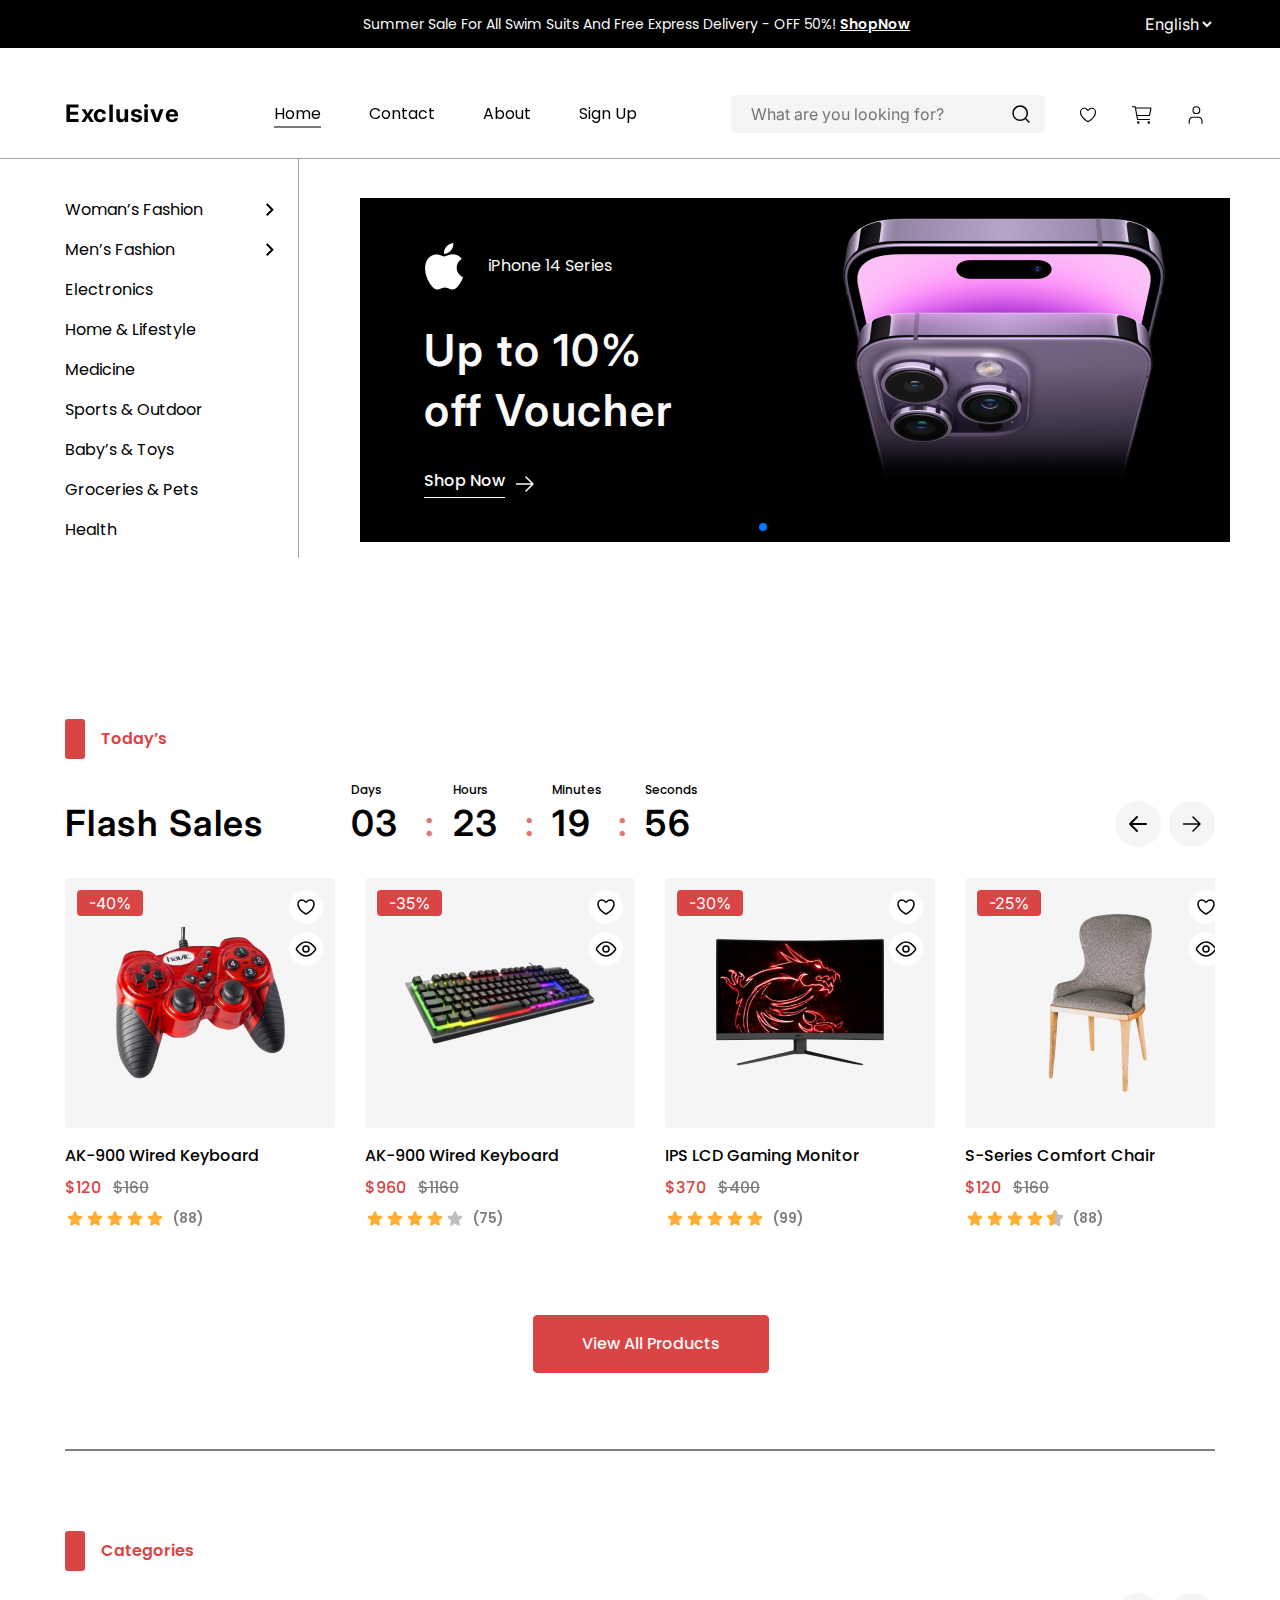
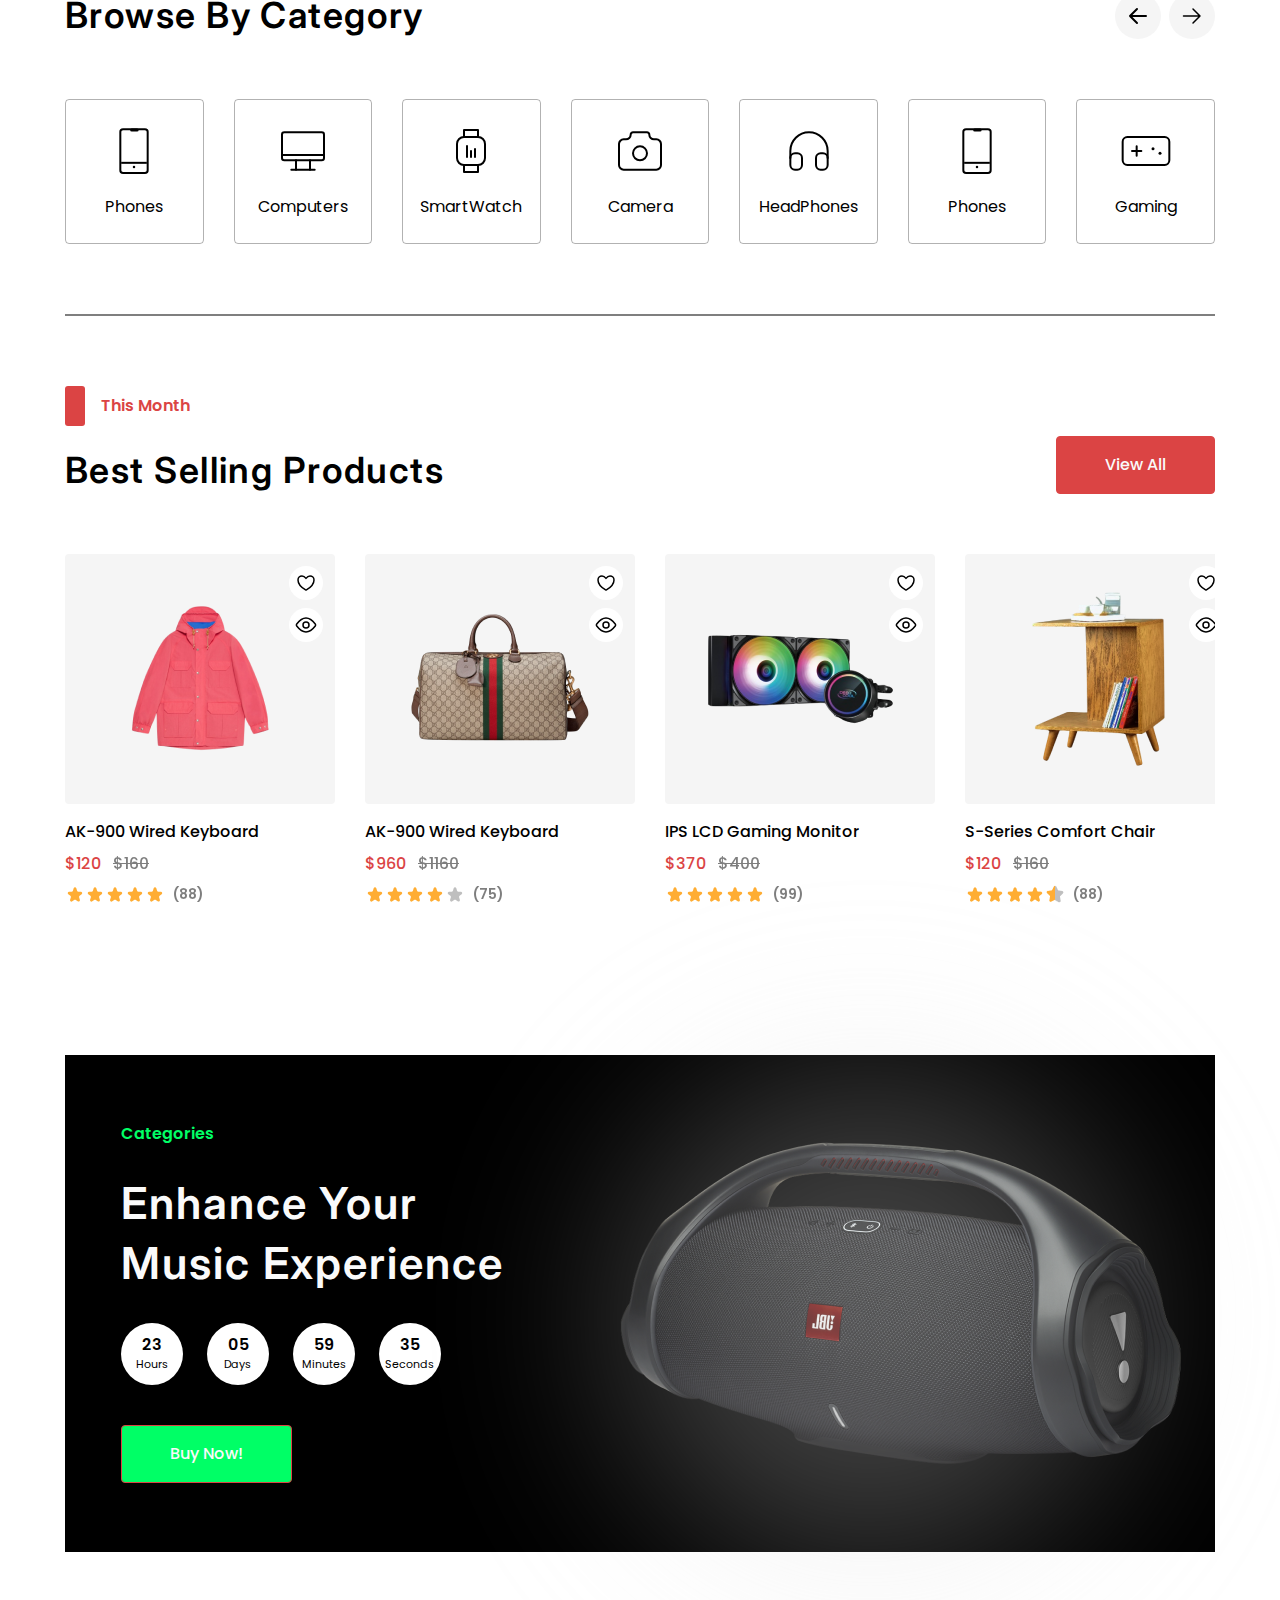
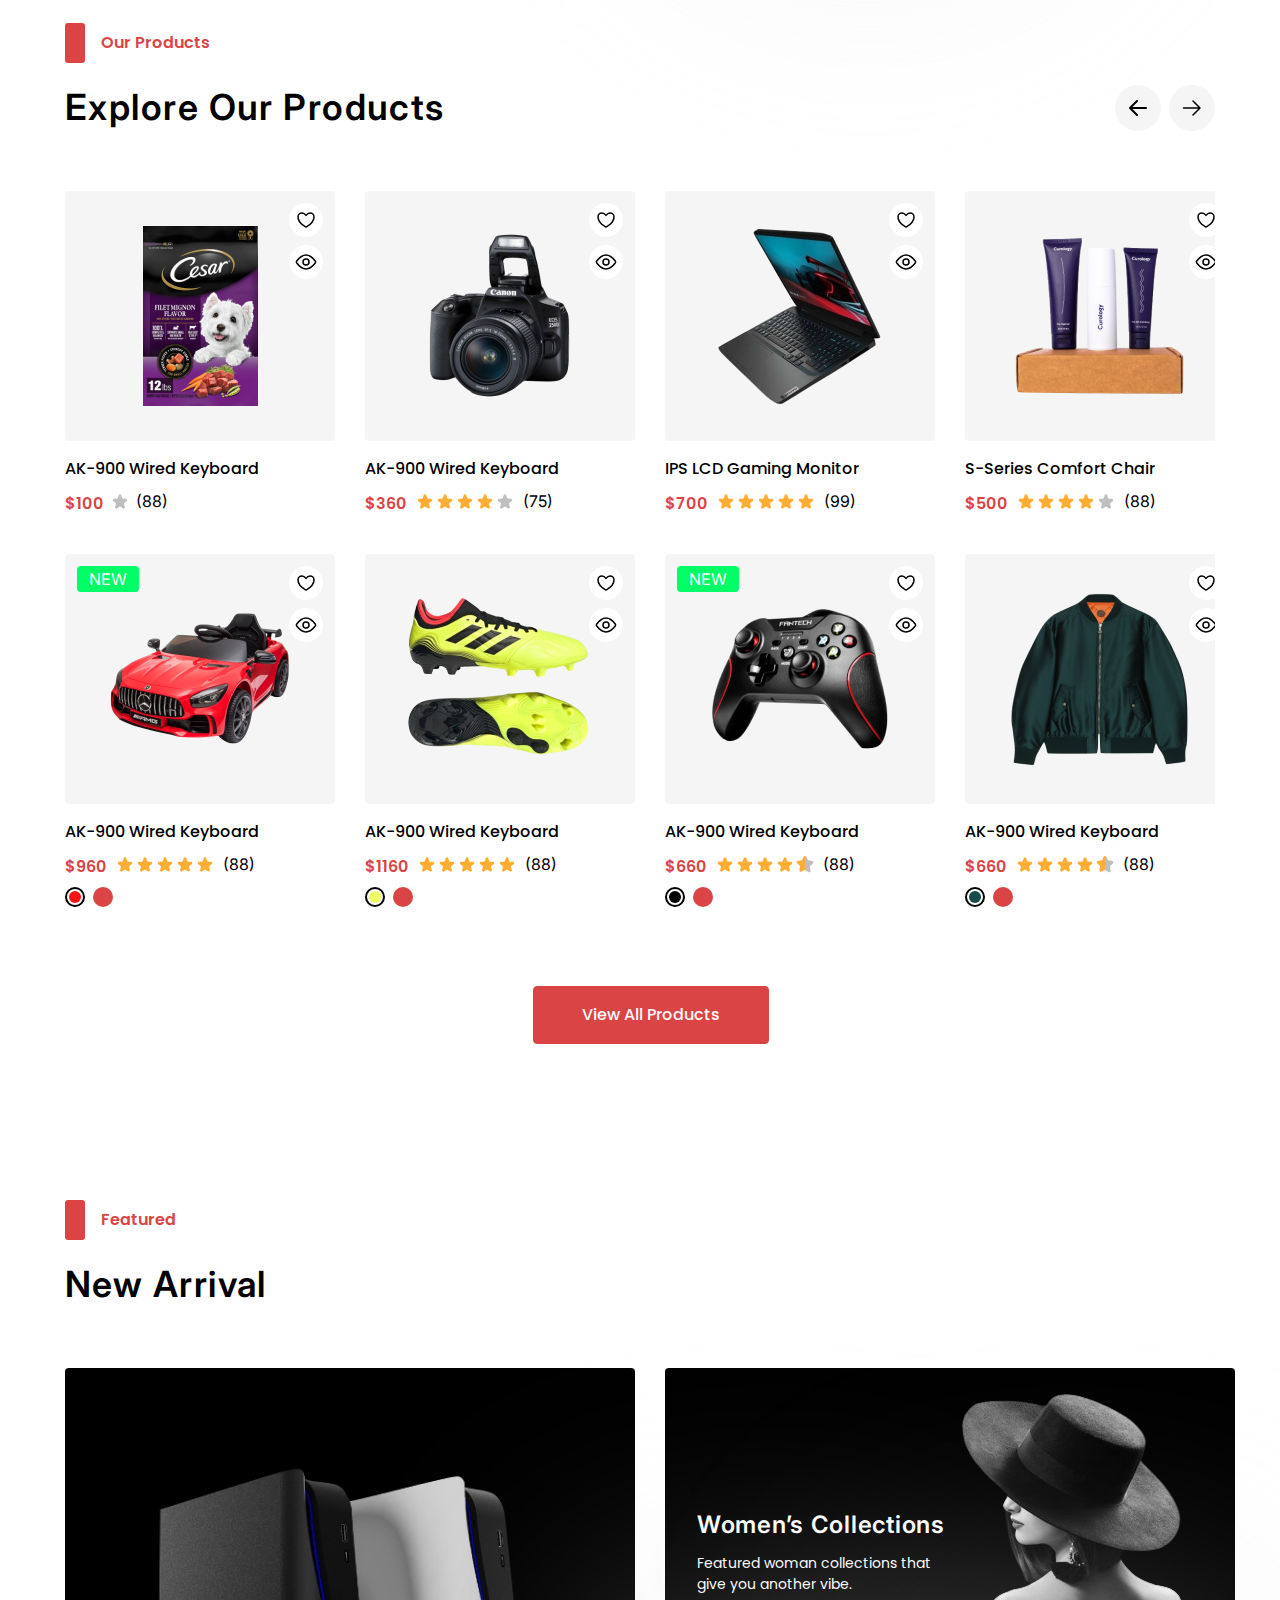
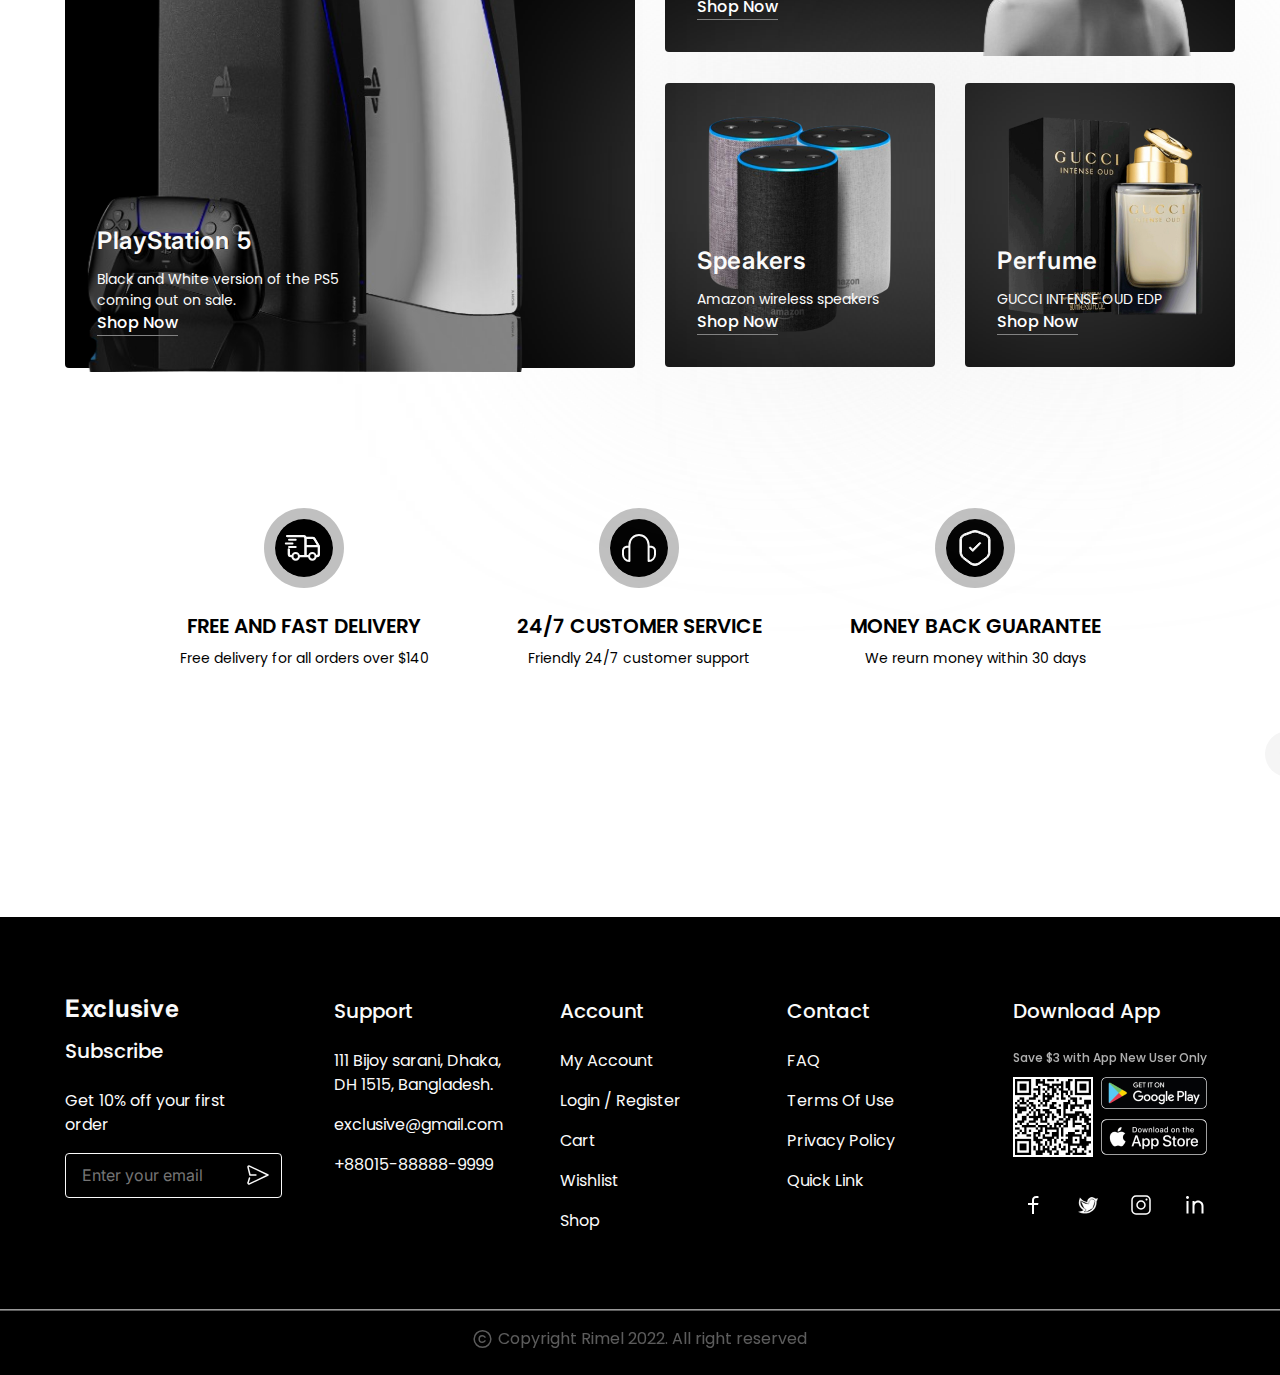
==== commit 025041a8: "Chec Out page left end" ====
--- a/index.html
+++ b/index.html
@@ -37,7 +37,7 @@
                         <h1>Exclusive</h1>
                         <ul class="header__botton--wrapper--titl">
                             <li class="header__botton--wrapper--titl--list">
-                                <a href="#" class="header__botton--wrapper--titl--list-link">Home</a>
+                                <a href="#" class="header__botton--wrapper--titl--list-link click">Home</a>
                             </li>
                             <li class="header__botton--wrapper--titl--list">
                                 <a href="#" class="header__botton--wrapper--titl--list-link">Contact</a>
@@ -72,7 +72,7 @@
                                     </a>
                                 </div>
                                 <div class="header__botton--wrapper--right--icons--icon2">
-                                    <a href="#">
+                                    <a href="./pages/cart-page/">
                                         <svg xmlns="http://www.w3.org/2000/svg" width="24" height="24"
                                             viewBox="0 0 32 32" fill="none">
                                             <path
--- a/css/style.min.css
+++ b/css/style.min.css
@@ -1 +1 @@
-/*! normalize.css v8.0.1 | MIT License | github.com/necolas/normalize.css */@import"https://fonts.googleapis.com/css2?family=Inter:wght@400;500;700;900&display=swap";@import"https://fonts.googleapis.com/css2?family=Poppins:wght@200;300;400;500;600;700;800;900&display=swap";html{line-height:1.15;-webkit-text-size-adjust:100%}body{margin:0}main{display:block}h1{font-size:2em;margin:.67em 0}hr{box-sizing:content-box;height:0;overflow:visible}pre{font-family:monospace,monospace;font-size:1em}a{background-color:rgba(0,0,0,0)}abbr[title]{border-bottom:none;text-decoration:underline;text-decoration:underline dotted}b,strong{font-weight:bolder}code,kbd,samp{font-family:monospace,monospace;font-size:1em}small{font-size:80%}sub,sup{font-size:75%;line-height:0;position:relative;vertical-align:baseline}sub{bottom:-0.25em}sup{top:-0.5em}img{border-style:none}button,input,optgroup,select,textarea{font-family:inherit;font-size:100%;line-height:1.15;margin:0}button,input{overflow:visible}button,select{text-transform:none}button,[type=button],[type=reset],[type=submit]{-webkit-appearance:button}button::-moz-focus-inner,[type=button]::-moz-focus-inner,[type=reset]::-moz-focus-inner,[type=submit]::-moz-focus-inner{border-style:none;padding:0}button:-moz-focusring,[type=button]:-moz-focusring,[type=reset]:-moz-focusring,[type=submit]:-moz-focusring{outline:1px dotted ButtonText}fieldset{padding:.35em .75em .625em}legend{box-sizing:border-box;color:inherit;display:table;max-width:100%;padding:0;white-space:normal}progress{vertical-align:baseline}textarea{overflow:auto}[type=checkbox],[type=radio]{box-sizing:border-box;padding:0}[type=number]::-webkit-inner-spin-button,[type=number]::-webkit-outer-spin-button{height:auto}[type=search]{-webkit-appearance:textfield;outline-offset:-2px}[type=search]::-webkit-search-decoration{-webkit-appearance:none}::-webkit-file-upload-button{-webkit-appearance:button;font:inherit}details{display:block}summary{display:list-item}template{display:none}[hidden]{display:none}*{margin:0;padding:0;box-sizing:border-box}body{font-family:"Poppins",sans-serif;font-family:"Inter",sans-serif}::-webkit-scrollbar{width:0}#login__intro .login--intro--wrapper--right form div button,#siginup__intro .siginup--intro--wrapper--right form .googl-btn,#siginup__intro .siginup--intro--wrapper--right form button,#products .products__wrapper--btn button,#acardyon .acardyon__wrapper--titil button,#month .month__wrapper--top--button button,#today .today__wrapper--btn button{display:inline-flex;padding:16px 48px;justify-content:center;align-items:center;gap:10px;border-radius:4px;background:#db4444;color:#fafafa;font-family:Poppins;font-size:16px;font-weight:500;line-height:24px;border:1px solid #db4444;transition:all .2s linear}#login__intro .login--intro--wrapper--right form div button:hover,#siginup__intro .siginup--intro--wrapper--right form .googl-btn:hover,#siginup__intro .siginup--intro--wrapper--right form button:hover,#products .products__wrapper--btn button:hover,#acardyon .acardyon__wrapper--titil button:hover,#month .month__wrapper--top--button button:hover,#today .today__wrapper--btn button:hover{cursor:pointer;background:rgba(0,0,0,0);color:#000;border:1px solid rgba(0,0,0,.5);transition:all .2s linear}#wishlist__intro .wishlist__intro--wrapper--botton--titil button,#wishlist__intro .wishlist__intro--wrapper--top--titil button{display:inline-flex;padding:16px 48px;justify-content:center;align-items:center;gap:10px;border-radius:4px;background:rgba(0,0,0,0);color:#000;font-family:Poppins;font-size:16px;font-weight:500;line-height:24px;border:1px solid rgba(0,0,0,.5);transition:all .2s linear}#wishlist__intro .wishlist__intro--wrapper--botton--titil button:hover,#wishlist__intro .wishlist__intro--wrapper--top--titil button:hover{cursor:pointer;background:#db4444;color:#fafafa;border:1px solid #db4444;transition:all .2s linear}.container{max-width:1170px;margin:0 auto;width:100%;padding:0 10px}header{width:100%;position:fixed;top:0;z-index:33;backdrop-filter:blur(20px)}header #header__top{width:100%;padding:12px 0;background:#000}header #header__top .header__top--titl{display:flex;align-items:center;justify-content:end;gap:231px}header #header__top .header__top--titl-p span{color:#fafafa;font-family:Poppins;font-size:14px;font-style:normal;font-weight:400;line-height:21px}header #header__top .header__top--titl-p a{color:#fafafa;text-align:center;font-family:Poppins;font-size:14px;font-weight:600;line-height:24px;text-decoration-line:underline}header #header__top .header__top--titl-p a:hover{color:#e3e2e2}header #header__top .header__top--titl #select1{background:#000;border:none;color:#fafafa}header #header__botton{width:100%;padding:38px 0px 16px;border-bottom:1px solid #a2a1a1}header #header__botton .header__botton--wrapper{display:flex;align-items:center;justify-content:space-between}header #header__botton .header__botton--wrapper h1{font-family:Inter;font-size:24px;font-weight:700;line-height:24px;letter-spacing:.72px}header #header__botton .header__botton--wrapper--titl{display:flex;align-items:center;gap:48px;list-style:none}header #header__botton .header__botton--wrapper--titl--list-link{text-decoration:none;color:#000;text-align:center;font-family:Poppins;font-size:16px;font-weight:400;line-height:24px;padding-bottom:1px;border-bottom:1px solid rgba(0,0,0,0);transition:all .2s linear}header #header__botton .header__botton--wrapper--titl--list-link:hover{border-bottom:1px solid #7a7a7a;transition:all .2s linear}header #header__botton .header__botton--wrapper--right{display:flex;align-items:center;gap:24px}header #header__botton .header__botton--wrapper--right--input{display:flex;padding:7px 12px 7px 20px;justify-content:center;align-items:center;gap:10px;border-radius:4px;background:#f5f5f5}header #header__botton .header__botton--wrapper--right--input input{border:none;background:rgba(0,0,0,0)}header #header__botton .header__botton--wrapper--right--icons{display:flex;align-items:center;gap:16px}header #header__botton .header__botton--wrapper--right--icons--icon1{width:38px;height:38px;display:flex;align-items:center;justify-content:center;border-radius:50%;padding-top:5px;background:rgba(0,0,0,0);transition:all .2s linear}header #header__botton .header__botton--wrapper--right--icons--icon1:hover{background:red;transition:all .2s linear}header #header__botton .header__botton--wrapper--right--icons--icon1:hover a svg path{stroke:#fafafa}header #header__botton .header__botton--wrapper--right--icons--icon2{width:38px;height:38px;display:flex;align-items:center;justify-content:center;border-radius:50%;padding-top:5px;background:rgba(0,0,0,0);transition:all .2s linear}header #header__botton .header__botton--wrapper--right--icons--icon2:hover{background:red;transition:all .2s linear}header #header__botton .header__botton--wrapper--right--icons--icon2:hover a svg path{stroke:#fafafa}header #header__botton .header__botton--wrapper--right--icons--icon3{width:38px;height:38px;display:flex;align-items:center;justify-content:center;border-radius:50%;padding-top:5px;background:rgba(0,0,0,0);transition:all .2s linear;position:relative}header #header__botton .header__botton--wrapper--right--icons--icon3--titil{display:none;width:224px;position:absolute;bottom:-220px;right:0;padding:18px 12px 10px 20px;border-radius:4px;background:#b1c0bd;background:linear-gradient(127deg, rgba(177, 192, 189, 0.9276960784) 21%, rgba(134, 134, 145, 0.8940826331) 66%);list-style:none;z-index:10}header #header__botton .header__botton--wrapper--right--icons--icon3--titil--list{display:flex;align-items:center;gap:16px;background:rgba(0,0,0,0);margin-bottom:13px}header #header__botton .header__botton--wrapper--right--icons--icon3--titil--list a{display:inline-block;text-decoration:none;color:#fafafa;font-family:Poppins;font-size:14px;font-weight:400;line-height:21px;border-bottom:1px solid rgba(0,0,0,0)}header #header__botton .header__botton--wrapper--right--icons--icon3--titil--list:hover{background:#8d8d8d}header #header__botton .header__botton--wrapper--right--icons--icon3--titil--list:hover a{color:#a5a5a5;border-bottom:1px solid #a5a5a5}header #header__botton .header__botton--wrapper--right--icons--icon3:hover{background:red;transition:all .2s linear}header #header__botton .header__botton--wrapper--right--icons--icon3:hover a svg path{stroke:#fafafa}header #header__botton .header__botton--wrapper--right--icons--icon3:hover .header__botton--wrapper--right--icons--icon3--titil{display:block}main{width:100%}#intro{width:100%;padding:0px 0px 140px;margin-top:158px}#intro .intro__wrapper{display:flex;align-items:start;gap:61px}#intro .intro__wrapper--left{padding-top:40px;padding-right:16px;border-right:1px solid #a2a1a1}#intro .intro__wrapper--left--titil{list-style:none}#intro .intro__wrapper--left--titil--list{width:217px;display:flex;align-items:start;justify-content:space-between;margin-bottom:16px}#intro .intro__wrapper--left--titil--list p{color:#000;text-align:center;font-family:Poppins;font-size:16px;font-weight:400;line-height:24px}#intro .intro__wrapper--righ{padding-top:40px}#intro .intro__wrapper--righ .swiper{width:870px;height:344px}#intro .intro__wrapper--righ .swiper-slide{text-align:center;font-size:18px;background:#000;display:flex;align-items:center}#intro .intro__wrapper--righ .swiper-slide--wrapper{display:flex;align-items:center;gap:38px;padding-left:64px}#intro .intro__wrapper--righ .swiper-slide--wrapper--left--top{display:flex;align-items:center;gap:24px}#intro .intro__wrapper--righ .swiper-slide--wrapper--left--top p{color:var(--Text, #FAFAFA);text-align:center;font-family:Poppins;font-size:16px;font-weight:400;line-height:24px}#intro .intro__wrapper--righ .swiper-slide--wrapper--left h1{width:294px;color:#fafafa;font-family:Inter;text-align:start;font-size:44px;font-weight:600;line-height:60px;letter-spacing:1.92px}#intro .intro__wrapper--righ .swiper-slide--wrapper--left--botton{display:flex;align-items:center;gap:8px}#intro .intro__wrapper--righ .swiper-slide--wrapper--left--botton p{color:var(--Text, #FAFAFA);text-align:center;font-family:Poppins;font-size:16px;font-weight:500;line-height:24px;padding-bottom:4px;border-bottom:1px solid #fafafa}#today{width:100%}#today .today__wrapper--top{display:flex;align-items:center;gap:16px}#today .today__wrapper--top h1{width:20px;height:40px;background:#db4444;border-radius:3px}#today .today__wrapper--top p{color:#db4444;font-family:Poppins;font-size:16px;font-style:normal;font-weight:600;line-height:20px}#today .today__wrapper--midle{display:flex;align-items:end;gap:87px;margin-bottom:31px;position:relative}#today .today__wrapper--midle h1{color:#000;font-family:Inter;font-size:36px;font-weight:600;line-height:48px;letter-spacing:1.44px;margin:0}#today .today__wrapper--midle--icon{display:block;display:flex;align-items:center;gap:8px;position:absolute;bottom:0;right:0}#today .today__wrapper--midle--icon span{width:46px;height:46px;border-radius:50%;background:#f5f5f5;display:flex;align-items:center;justify-content:center;transition:all .3s linear}#today .today__wrapper--midle--icon span:hover{background:#e07575;cursor:pointer;transition:all .3s linear}#today .today__wrapper--midle--icon span:hover svg>path{stroke:#fff}#today .today__wrapper--midle--soat{display:flex;align-items:center;gap:17px}#today .today__wrapper--midle--soat p{color:#000;font-family:Poppins;font-size:12px;font-weight:500;line-height:18px}#today .today__wrapper--midle--soat h1 span{color:#e07575;margin-left:17px}#today .today__wrapper--cards{width:100%;position:relative;display:flex;align-items:center;gap:30px;overflow:hidden;overflow-x:scroll}#today .today__wrapper--cards--card{width:270px}#today .today__wrapper--cards--card--btn{width:270px;height:41px;flex-shrink:0;border-radius:0px 0px 4px 4px;background:#000;color:#fff;font-family:Poppins;font-size:16px;font-weight:500;line-height:24px;position:absolute;top:209px;display:none}#today .today__wrapper--cards--card:hover{cursor:pointer}#today .today__wrapper--cards--card:hover .today__wrapper--cards--card--btn{display:block}#today .today__wrapper--cards--card--top{position:relative;width:270px;height:250px;border-radius:4px;background:#f5f5f5;padding:12px;display:flex;align-items:center;justify-content:center}#today .today__wrapper--cards--card--top p{display:inline-block;padding:4px 12px;gap:10px;border-radius:4px;color:#fff;background:#db4444;position:absolute;top:12px;left:12px}#today .today__wrapper--cards--card--top--spen1{width:34px;height:34px;display:flex;align-items:center;justify-content:center;border-radius:50%;background:#fff;position:absolute;top:12px;right:12px}#today .today__wrapper--cards--card--top--spen1:hover{cursor:pointer;background:#db4444}#today .today__wrapper--cards--card--top--spen1:hover svg path{stroke:#fff}#today .today__wrapper--cards--card--top--spen2{width:34px;height:34px;display:flex;align-items:center;justify-content:center;border-radius:50%;background:#fff;position:absolute;top:54px;right:12px}#today .today__wrapper--cards--card--top--spen2:hover{cursor:pointer;background:#db4444}#today .today__wrapper--cards--card--top--spen2:hover svg path{stroke:#fff}#today .today__wrapper--cards--card--botton{margin-top:16px}#today .today__wrapper--cards--card--botton h2{color:#000;font-family:Poppins;font-size:16px;font-weight:500;line-height:24px}#today .today__wrapper--cards--card--botton--h3{display:flex;align-items:center;gap:12px;margin:8px 0}#today .today__wrapper--cards--card--botton--h3--span1{color:#db4444;font-family:Poppins;font-size:16px;font-style:normal;font-weight:500;line-height:24px}#today .today__wrapper--cards--card--botton--h3--span2{color:#000;font-family:Poppins;font-size:16px;font-style:normal;font-weight:500;line-height:24px;opacity:.5;text-decoration:line-through}#today .today__wrapper--cards--card--botton--p{display:flex;align-items:center;gap:8px;margin-bottom:10px}#today .today__wrapper--cards--card--botton--p--span{color:#000;font-family:Poppins;font-size:14px;font-weight:600;line-height:21px;opacity:.5}#today .today__wrapper--btn{padding:76px 0px 76px 468px;border-bottom:2px solid rgba(0,0,0,.5)}#categories{width:100%}#categories .categories__wrapper{padding:80px 0px 70px;border-bottom:2px solid rgba(0,0,0,.5)}#categories .categories__wrapper--top{display:flex;align-items:end;justify-content:space-between}#categories .categories__wrapper--top p{display:flex;align-items:center;gap:16px;color:#db4444;font-family:Poppins;font-size:16px;font-weight:600;line-height:20px;margin-bottom:20px}#categories .categories__wrapper--top p span{width:20px;height:40px;background:#db4444;border-radius:3px}#categories .categories__wrapper--top h1{color:#000;font-family:Inter;font-size:36px;font-weight:600;line-height:48px;letter-spacing:1.44px;margin:0}#categories .categories__wrapper--top--icon{display:flex;align-items:center;gap:8px}#categories .categories__wrapper--top--icon span{width:46px;height:46px;border-radius:50%;background:#f5f5f5;display:flex;align-items:center;justify-content:center;transition:all .3s linear}#categories .categories__wrapper--top--icon span:hover{background:#e07575;cursor:pointer;transition:all .3s linear}#categories .categories__wrapper--top--icon span:hover svg>path{stroke:#fff}#categories .categories__wrapper--botton{display:flex;align-items:center;justify-content:center;gap:30px;padding-top:60px}#categories .categories__wrapper--botton--card{display:flex;width:170px;height:145px;flex-direction:column;justify-content:center;align-items:center;gap:16px;border-radius:4px;border:1px solid rgba(0,0,0,.3)}#categories .categories__wrapper--botton--card p{color:#000;font-family:Poppins;font-size:16px;font-style:normal;font-weight:400;line-height:24px;text-align:center}#categories .categories__wrapper--botton--card:hover{cursor:pointer;border:none;background:#db4444;box-shadow:0px 1px 13px 0px rgba(0,0,0,.05);transition:all .2s linear}#categories .categories__wrapper--botton--card:hover svg g path{stroke:#fff !important}#categories .categories__wrapper--botton--card:hover p{color:#fff}#month{width:100%}#month .month__wrapper{padding:70px 0px 140px}#month .month__wrapper--top{display:flex;align-items:end;justify-content:space-between;margin-bottom:60px}#month .month__wrapper--top--titil p{display:flex;align-items:center;gap:16px;color:#db4444;font-family:Poppins;font-size:16px;font-weight:600;line-height:20px;margin-bottom:20px}#month .month__wrapper--top--titil p span{width:20px;height:40px;background:#db4444;border-radius:3px}#month .month__wrapper--top--titil h1{color:#000;font-family:Inter;font-size:36px;font-weight:600;line-height:48px;letter-spacing:1.44px;margin:0}#month .month__wrapper .today__wrapper--cards{width:100%;position:relative;display:flex;align-items:center;gap:30px;overflow:hidden;overflow-x:scroll}#month .month__wrapper .today__wrapper--cards--card{width:270px}#month .month__wrapper .today__wrapper--cards--card--btn{width:270px;height:41px;flex-shrink:0;border-radius:0px 0px 4px 4px;background:#000;color:#fff;font-family:Poppins;font-size:16px;font-weight:500;line-height:24px;position:absolute;top:209px;display:none}#month .month__wrapper .today__wrapper--cards--card:hover{cursor:pointer}#month .month__wrapper .today__wrapper--cards--card:hover .today__wrapper--cards--card--btn{display:block}#month .month__wrapper .today__wrapper--cards--card--top{position:relative;width:270px;height:250px;border-radius:4px;background:#f5f5f5;padding:12px;display:flex;align-items:center;justify-content:center}#month .month__wrapper .today__wrapper--cards--card--top p{display:inline-block;padding:4px 12px;gap:10px;border-radius:4px;color:#fff;background:#db4444;position:absolute;top:12px;left:12px}#month .month__wrapper .today__wrapper--cards--card--top--spen1{width:34px;height:34px;display:flex;align-items:center;justify-content:center;border-radius:50%;background:#fff;position:absolute;top:12px;right:12px}#month .month__wrapper .today__wrapper--cards--card--top--spen1:hover{cursor:pointer;background:#db4444}#month .month__wrapper .today__wrapper--cards--card--top--spen1:hover svg path{stroke:#fff}#month .month__wrapper .today__wrapper--cards--card--top--spen2{width:34px;height:34px;display:flex;align-items:center;justify-content:center;border-radius:50%;background:#fff;position:absolute;top:54px;right:12px}#month .month__wrapper .today__wrapper--cards--card--top--spen2:hover{cursor:pointer;background:#db4444}#month .month__wrapper .today__wrapper--cards--card--top--spen2:hover svg path{stroke:#fff}#month .month__wrapper .today__wrapper--cards--card--botton{margin-top:16px}#month .month__wrapper .today__wrapper--cards--card--botton h2{color:#000;font-family:Poppins;font-size:16px;font-weight:500;line-height:24px}#month .month__wrapper .today__wrapper--cards--card--botton--h3{display:flex;align-items:center;gap:12px;margin:8px 0}#month .month__wrapper .today__wrapper--cards--card--botton--h3--span1{color:#db4444;font-family:Poppins;font-size:16px;font-style:normal;font-weight:500;line-height:24px}#month .month__wrapper .today__wrapper--cards--card--botton--h3--span2{color:#000;font-family:Poppins;font-size:16px;font-style:normal;font-weight:500;line-height:24px;opacity:.5;text-decoration:line-through}#month .month__wrapper .today__wrapper--cards--card--botton--p{display:flex;align-items:center;gap:8px;margin-bottom:10px}#month .month__wrapper .today__wrapper--cards--card--botton--p--span{color:#000;font-family:Poppins;font-size:14px;font-weight:600;line-height:21px;opacity:.5}#acardyon{width:100%;padding-bottom:71px}#acardyon .acardyon__wrapper{background:#000;display:flex;align-items:center;gap:54px;padding:69px 49px 69px 56px}#acardyon .acardyon__wrapper--titil p{color:var(--Button1, #0F6);font-family:Poppins;font-size:16px;font-weight:600;line-height:20px}#acardyon .acardyon__wrapper--titil h1{width:443px;color:#fafafa;font-family:Inter;font-size:44px;font-style:normal;font-weight:600;line-height:60px;letter-spacing:1.92px}#acardyon .acardyon__wrapper--titil--spans{display:flex;align-items:center;gap:24px;margin-bottom:40px}#acardyon .acardyon__wrapper--titil--spans p{display:flex;flex-direction:column;align-items:center;justify-content:center;width:62px;height:62px;border-radius:50%;background:#fff;transition:all .3s linear}#acardyon .acardyon__wrapper--titil--spans p span:nth-child(1){display:block;color:#000;font-family:Poppins;font-size:16px;font-style:normal;font-weight:600;line-height:20px}#acardyon .acardyon__wrapper--titil--spans p span:nth-child(2){display:block;color:#000;font-family:Poppins;font-size:11px;font-style:normal;font-weight:400;line-height:18px}#acardyon .acardyon__wrapper--titil--spans p:hover{cursor:pointer;background:#0f6;transition:all .3s linear}#acardyon .acardyon__wrapper--titil--spans p:hover span{color:#fff}#acardyon .acardyon__wrapper--titil button{background:#0f6}#acardyon .acardyon__wrapper--titil button:hover{cursor:pointer;color:#fff;background:#1acb61}#acardyon .acardyon__wrapper--img{position:relative}#acardyon .acardyon__wrapper--img--div{width:504px;height:500px;flex-shrink:0;border-radius:504px;opacity:.3;background:#d9d9d9;filter:blur(100px);position:absolute;top:-69px}#products{width:100%}#products .products__wrapper{width:100%}#products .products__wrapper--top{display:flex;align-items:end;justify-content:space-between;margin-bottom:60px}#products .products__wrapper--top p{display:flex;align-items:center;gap:16px;color:#db4444;font-family:Poppins;font-size:16px;font-weight:600;line-height:20px;margin-bottom:20px}#products .products__wrapper--top p span{width:20px;height:40px;background:#db4444;border-radius:3px}#products .products__wrapper--top h1{color:#000;font-family:Inter;font-size:36px;font-weight:600;line-height:48px;letter-spacing:1.44px;margin:0}#products .products__wrapper--top--icon{display:flex;align-items:center;gap:8px}#products .products__wrapper--top--icon span{width:46px;height:46px;border-radius:50%;background:#f5f5f5;display:flex;align-items:center;justify-content:center;transition:all .3s linear}#products .products__wrapper--top--icon span:hover{background:#e07575;cursor:pointer;transition:all .3s linear}#products .products__wrapper--top--icon span:hover svg>path{stroke:#fff}#products .products__wrapper--cards{display:grid;grid-template-columns:repeat(6, auto);gap:30px;overflow:hidden;overflow-x:scroll}#products .products__wrapper--cards--card{width:270px;position:relative}#products .products__wrapper--cards--card--btn{width:270px;height:41px;flex-shrink:0;border-radius:0px 0px 4px 4px;background:#000;color:#fff;font-family:Poppins;font-size:16px;font-weight:500;line-height:24px;position:absolute;top:209px;display:none}#products .products__wrapper--cards--card:hover{cursor:pointer}#products .products__wrapper--cards--card:hover .products__wrapper--cards--card--btn{display:block}#products .products__wrapper--cards--card--top{position:relative;width:270px;height:250px;border-radius:4px;background:#f5f5f5;padding:12px;display:flex;align-items:center;justify-content:center}#products .products__wrapper--cards--card--top p{display:inline-block;padding:4px 12px;gap:10px;border-radius:4px;color:#fff;background:#0f6;position:absolute;top:12px;left:12px}#products .products__wrapper--cards--card--top--spen1{width:34px;height:34px;display:flex;align-items:center;justify-content:center;border-radius:50%;background:#fff;position:absolute;top:12px;right:12px}#products .products__wrapper--cards--card--top--spen1:hover{cursor:pointer;background:#db4444}#products .products__wrapper--cards--card--top--spen1:hover svg path{stroke:#fff}#products .products__wrapper--cards--card--top--spen2{width:34px;height:34px;display:flex;align-items:center;justify-content:center;border-radius:50%;background:#fff;position:absolute;top:54px;right:12px}#products .products__wrapper--cards--card--top--spen2:hover{cursor:pointer;background:#db4444}#products .products__wrapper--cards--card--top--spen2:hover svg path{stroke:#fff}#products .products__wrapper--cards--card--botton{margin-top:16px}#products .products__wrapper--cards--card--botton h2{color:#000;font-family:Poppins;font-size:16px;font-weight:500;line-height:24px}#products .products__wrapper--cards--card--botton--h3{display:flex;align-items:center;gap:12px;margin:8px 0;display:none}#products .products__wrapper--cards--card--botton--h3--span1{color:#db4444;font-family:Poppins;font-size:16px;font-style:normal;font-weight:500;line-height:24px}#products .products__wrapper--cards--card--botton--h3--span2{color:#000;font-family:Poppins;font-size:16px;font-style:normal;font-weight:500;line-height:24px;opacity:.5;text-decoration:line-through}#products .products__wrapper--cards--card--botton--p{display:flex;align-items:center;gap:8px;margin-bottom:10px;margin-top:8px}#products .products__wrapper--cards--card--botton--p--span:nth-child(1){color:#db4444;font-family:Poppins;font-size:16px;font-weight:600;line-height:21px;padding-top:4px}#products .products__wrapper--cards--card--botton--p--span:nth-child(2){color:#000;font-family:Poppins;font-size:14px;font-weight:600;line-height:21px;opacity:.5}#products .products__wrapper--btn{padding:76px 0px 156px 468px}#featured{width:100%}#featured .featured__wrapper{width:100%}#featured .featured__wrapper--top{margin-bottom:60px}#featured .featured__wrapper--top p{display:flex;align-items:center;gap:16px;color:#db4444;font-family:Poppins;font-size:16px;font-weight:600;line-height:20px;margin-bottom:20px}#featured .featured__wrapper--top p span{width:20px;height:40px;background:#db4444;border-radius:3px}#featured .featured__wrapper--top h1{color:#000;font-family:Inter;font-size:36px;font-weight:600;line-height:48px;letter-spacing:1.44px;margin:0}#featured .featured__wrapper--botton{display:grid;grid-template-columns:repeat(4, auto);grid-template-rows:repeat(2, auto);gap:30px}#featured .featured__wrapper--botton--card1{background:#000;position:relative;grid-column:1/3;grid-row:1/3;width:570px;height:600px;border-radius:4px}#featured .featured__wrapper--botton--card1-titil{position:absolute;bottom:32px;left:32px;z-index:10}#featured .featured__wrapper--botton--card1-titil h1{color:#fafafa;font-family:Inter;font-size:24px;font-style:normal;font-weight:600;line-height:24px;letter-spacing:.72px}#featured .featured__wrapper--botton--card1-titil p{width:242px;color:var(--Text, #FAFAFA);font-family:Poppins;font-size:14px;font-weight:400;line-height:21px}#featured .featured__wrapper--botton--card1-titil h2{display:inline-block;color:#fff;font-family:Poppins;font-size:16px;font-weight:500;line-height:24px;border-bottom:.2px solid #828282}#featured .featured__wrapper--botton--card1--img{position:absolute;bottom:-7px}#featured .featured__wrapper--botton--card2{background:#000;position:relative;grid-column:3/5;grid-row:1/2;width:570px;height:284px;border-radius:4px}#featured .featured__wrapper--botton--card2-titil{position:absolute;bottom:32px;left:32px;z-index:10}#featured .featured__wrapper--botton--card2-titil h1{color:#fafafa;font-family:Inter;font-size:24px;font-style:normal;font-weight:600;line-height:24px;letter-spacing:.72px}#featured .featured__wrapper--botton--card2-titil p{width:242px;color:var(--Text, #FAFAFA);font-family:Poppins;font-size:14px;font-weight:400;line-height:21px}#featured .featured__wrapper--botton--card2-titil h2{display:inline-block;color:#fff;font-family:Poppins;font-size:16px;font-weight:500;line-height:24px;border-bottom:.2px solid #828282}#featured .featured__wrapper--botton--card2--img{position:absolute;bottom:-7px;right:0}#featured .featured__wrapper--botton--card3{background:#000;position:relative;grid-column:3/4;grid-row:2/3;width:270px;height:284px;border-radius:4px}#featured .featured__wrapper--botton--card3-titil{position:absolute;bottom:32px;left:32px;z-index:10}#featured .featured__wrapper--botton--card3-titil h1{color:#fafafa;font-family:Inter;font-size:24px;font-style:normal;font-weight:600;line-height:24px;letter-spacing:.72px}#featured .featured__wrapper--botton--card3-titil p{width:242px;color:var(--Text, #FAFAFA);font-family:Poppins;font-size:14px;font-weight:400;line-height:21px}#featured .featured__wrapper--botton--card3-titil h2{display:inline-block;color:#fff;font-family:Poppins;font-size:16px;font-weight:500;line-height:24px;border-bottom:.2px solid #828282}#featured .featured__wrapper--botton--card3--img{position:absolute;top:31px;left:40px;z-index:5}#featured .featured__wrapper--botton--card3--radus{width:208px;height:208px;flex-shrink:0;background:rgba(217,217,217,.9);filter:blur(150px);z-index:0;background-repeat:50%}#featured .featured__wrapper--botton--card4{background:#000;position:relative;grid-column:4/5;grid-row:2/3;width:270px;height:284px;border-radius:4px}#featured .featured__wrapper--botton--card4-titil{position:absolute;bottom:32px;left:32px;z-index:10}#featured .featured__wrapper--botton--card4-titil h1{color:#fafafa;font-family:Inter;font-size:24px;font-style:normal;font-weight:600;line-height:24px;letter-spacing:.72px}#featured .featured__wrapper--botton--card4-titil p{width:242px;color:var(--Text, #FAFAFA);font-family:Poppins;font-size:14px;font-weight:400;line-height:21px}#featured .featured__wrapper--botton--card4-titil h2{display:inline-block;color:#fff;font-family:Poppins;font-size:16px;font-weight:500;line-height:24px;border-bottom:.2px solid #828282}#featured .featured__wrapper--botton--card4--img{position:absolute;top:31px;left:40px;z-index:5}#featured .featured__wrapper--botton--card4--radus{width:208px;height:208px;flex-shrink:0;background:rgba(217,217,217,.9);filter:blur(150px);z-index:0;background-repeat:50%}#lest{width:100%;padding:140px 0}#lest .lest__wrapper{width:100%;display:flex;align-items:center;justify-content:center;gap:88px}#lest .lest__wrapper--card{display:flex;flex-direction:column;align-items:center;justify-content:center}#lest .lest__wrapper--card h2{color:#000;font-family:Poppins;font-size:20px;font-weight:600;line-height:28px;margin-top:24px;margin-bottom:8px}#lest .lest__wrapper--card p{color:#000;font-family:Poppins;font-size:14px;font-weight:400;line-height:21px}#lest .lest--a{display:block;width:46px;height:46px;border-radius:50%;background:#f5f5f5;display:flex;align-items:center;justify-content:center;transition:all .3s linear;margin-top:62px;margin-left:1200px}#lest .lest--a:hover{background:#db4444;transition:all .3s linear}#lest .lest--a:hover svg path{stroke:#fff}footer{width:100%;padding:80px 0px 24px;background:#000}footer .footer__top{width:100%;padding-bottom:60px}footer .footer__top--titil{display:flex;align-items:start;justify-content:space-between;list-style:none}footer .footer__top--titil--list h1{color:var(--Text, #FAFAFA);font-family:Inter;font-size:24px;font-weight:700;line-height:24px;letter-spacing:.72px;margin-top:0}footer .footer__top--titil--list h2{color:var(--Text, #FAFAFA);font-family:Poppins;font-size:20px;font-weight:500;line-height:28px;margin-bottom:24px}footer .footer__top--titil--list p{width:175px;color:var(--Text, #FAFAFA);font-family:Poppins;font-size:16px;font-weight:400;line-height:24px;margin-bottom:16px}footer .footer__top--titil--list h3{color:var(--Text, #FAFAFA);font-family:Poppins;font-size:12px;font-weight:500;line-height:18px;opacity:.7;margin-bottom:10px}footer .footer__top--titil--list--input{width:217px;height:48px;border-radius:4px;position:relative}footer .footer__top--titil--list--input input{width:217px;padding:12px 38px 12px 16px;border-radius:4px;background:rgba(0,0,0,0);color:#fafafa;border:1.5px solid var(--Text, #FAFAFA)}footer .footer__top--titil--list--input svg{position:absolute;right:12px;top:10px}footer .footer__top--titil--list--input svg:hover{cursor:pointer}footer .footer__top--titil--list--input svg:hover path{stroke:aqua}footer .footer__top--titil--list--wrapper{display:flex;align-items:start;gap:8px}footer .footer__top--titil--list--wrapper--right{display:flex;flex-direction:column;align-items:center;row-gap:10px}footer .footer__top--titil--list--logos{margin-top:24px;display:flex;align-items:center;gap:14px}footer .footer__top--titil--list--logos span{display:block;width:40px;height:40px;display:flex;align-items:center;justify-content:center;background:rgba(0,0,0,0);border-radius:50%;transition:all .3s linear}footer .footer__top--titil--list--logos span:hover{background:#db4444;cursor:pointer;transition:all .3s linear}#footer__botton{width:100%;border-top:1px solid #fff;opacity:.6}#footer__botton .footer__botton{width:100%;display:flex;align-items:center;justify-content:center;gap:6px;padding-top:16px;border-top:1px solid #fff;opacity:.6}#footer__botton .footer__botton a{text-decoration:none;color:var(--Primary, #FFF);font-family:Poppins;font-size:16px;font-weight:400;line-height:24px}#siginup__intro{width:100%;margin-top:275px;padding-bottom:140px}#siginup__intro .siginup--intro--wrapper{display:flex;align-items:center;justify-content:center}#siginup__intro .siginup--intro--wrapper--left{position:relative;left:-129px}#siginup__intro .siginup--intro--wrapper--right h1{width:371px;color:var(--Text2, #000);font-family:Inter;font-size:36px;font-weight:500;line-height:30px;letter-spacing:1.44px}#siginup__intro .siginup--intro--wrapper--right p{color:var(--Text2, #000);font-family:Poppins;font-size:16px;font-style:normal;font-weight:400;line-height:24px;margin-bottom:48px}#siginup__intro .siginup--intro--wrapper--right form input{display:block;width:370px;height:40px;margin-bottom:40px;padding:4px;border:none;border-bottom:1px solid #807f7f}#siginup__intro .siginup--intro--wrapper--right form button{display:block;width:370px;margin-bottom:16px}#siginup__intro .siginup--intro--wrapper--right form .googl-btn{display:block;width:370px;margin-bottom:16px;background:rgba(0,0,0,0);color:#000;border:1px solid rgba(0,0,0,.5);display:flex;align-items:center;justify-content:center}#siginup__intro .siginup--intro--wrapper--right form .googl-btn:hover{border:1px solid #db4444;background:#db4444;color:#fff}#siginup__intro .siginup--intro--wrapper--right form P{display:flex;align-items:center;justify-content:center;gap:16px}#siginup__intro .siginup--intro--wrapper--right form P span{color:var(--Text2, #000);font-family:Poppins;font-size:16px;font-weight:400;line-height:24px;opacity:.7}#siginup__intro .siginup--intro--wrapper--right form P a{color:var(--Text2, #000);font-family:Poppins;font-size:16px;font-style:normal;font-weight:500;line-height:24px;opacity:.7}#login__intro{width:100%;margin-top:275px;padding-bottom:140px}#login__intro .login--intro--wrapper{display:flex;align-items:center;justify-content:center}#login__intro .login--intro--wrapper--left{position:relative;left:-129px}#login__intro .login--intro--wrapper--right h1{width:371px;color:var(--Text2, #000);font-family:Inter;font-size:36px;font-weight:500;line-height:30px;letter-spacing:1.44px}#login__intro .login--intro--wrapper--right p{color:var(--Text2, #000);font-family:Poppins;font-size:16px;font-style:normal;font-weight:400;line-height:24px;margin-bottom:48px}#login__intro .login--intro--wrapper--right form input{display:block;width:370px;height:40px;margin-bottom:40px;padding:4px;border:none;border-bottom:1px solid #807f7f}#login__intro .login--intro--wrapper--right form div{display:flex;align-items:center;justify-content:space-between}#login__intro .login--intro--wrapper--right form div p{color:#db4444;font-family:Poppins;font-size:16px;font-style:normal;font-weight:400;line-height:24px;margin-bottom:0}#wishlist__intro{width:100%;margin-top:222px}#wishlist__intro .wishlist__intro--wrapper{width:100%}#wishlist__intro .wishlist__intro--wrapper--top{padding-bottom:80px}#wishlist__intro .wishlist__intro--wrapper--top--titil{display:flex;align-items:center;justify-content:space-between;margin-bottom:60px}#wishlist__intro .wishlist__intro--wrapper--top--titil p{color:#000;text-align:center;font-family:Poppins;font-size:20px;font-weight:400;line-height:26px}#wishlist__intro .wishlist__intro--wrapper--top--cards{width:100%;display:flex;align-items:center;gap:30px}#wishlist__intro .wishlist__intro--wrapper--top--cards a{text-decoration:none}#wishlist__intro .wishlist__intro--wrapper--top--cards--card{width:270px;position:relative}#wishlist__intro .wishlist__intro--wrapper--top--cards--card--btn{width:270px;height:41px;flex-shrink:0;border-radius:0px 0px 4px 4px;background:#000;color:#fff;font-family:Poppins;font-size:12px;font-weight:400;line-height:18px;display:flex;align-items:center;justify-content:center;gap:8px;border:none}#wishlist__intro .wishlist__intro--wrapper--top--cards--card:hover{cursor:pointer}#wishlist__intro .wishlist__intro--wrapper--top--cards--card:hover .today__wrapper--cards--card--btn{display:block}#wishlist__intro .wishlist__intro--wrapper--top--cards--card--top{position:relative;width:270px;height:250px;border-radius:4px;background:#f5f5f5;padding:12px;display:flex;align-items:center;justify-content:center}#wishlist__intro .wishlist__intro--wrapper--top--cards--card--top p{display:inline-block;padding:4px 12px;gap:10px;border-radius:4px;color:#fff;background:#db4444;position:absolute;top:12px;left:12px}#wishlist__intro .wishlist__intro--wrapper--top--cards--card--top--spen1{width:34px;height:34px;display:flex;align-items:center;justify-content:center;border-radius:50%;background:#fff;position:absolute;top:12px;right:12px}#wishlist__intro .wishlist__intro--wrapper--top--cards--card--top--spen1:hover{cursor:pointer;background:#db4444}#wishlist__intro .wishlist__intro--wrapper--top--cards--card--top--spen1:hover svg path{stroke:#fff}#wishlist__intro .wishlist__intro--wrapper--top--cards--card--top--spen2{width:34px;height:34px;display:flex;align-items:center;justify-content:center;border-radius:50%;background:#fff;position:absolute;top:54px;right:12px}#wishlist__intro .wishlist__intro--wrapper--top--cards--card--top--spen2:hover{cursor:pointer;background:#db4444}#wishlist__intro .wishlist__intro--wrapper--top--cards--card--top--spen2:hover svg path{stroke:#fff}#wishlist__intro .wishlist__intro--wrapper--top--cards--card--botton{margin-top:16px}#wishlist__intro .wishlist__intro--wrapper--top--cards--card--botton h2{color:#000;font-family:Poppins;font-size:16px;font-weight:500;line-height:24px}#wishlist__intro .wishlist__intro--wrapper--top--cards--card--botton--h3{display:flex;align-items:center;gap:12px;margin:8px 0}#wishlist__intro .wishlist__intro--wrapper--top--cards--card--botton--h3--span1{color:#db4444;font-family:Poppins;font-size:16px;font-style:normal;font-weight:500;line-height:24px}#wishlist__intro .wishlist__intro--wrapper--top--cards--card--botton--h3--span2{color:#000;font-family:Poppins;font-size:16px;font-style:normal;font-weight:500;line-height:24px;opacity:.5;text-decoration:line-through}#wishlist__intro .wishlist__intro--wrapper--top--cards--card--botton--p{display:flex;align-items:center;gap:8px;margin-bottom:10px}#wishlist__intro .wishlist__intro--wrapper--top--cards--card--botton--p--span{color:#000;font-family:Poppins;font-size:14px;font-weight:600;line-height:21px;opacity:.5}#wishlist__intro .wishlist__intro--wrapper--botton--titil{display:flex;align-items:center;justify-content:space-between;margin-bottom:60px}#wishlist__intro .wishlist__intro--wrapper--botton--titil p{display:flex;align-items:center;gap:16px;color:#000;text-align:center;font-family:Poppins;font-size:20px;font-weight:400;line-height:26px}#wishlist__intro .wishlist__intro--wrapper--botton--cards{width:100%;display:flex;align-items:center;gap:30px;margin-bottom:140px}#wishlist__intro .wishlist__intro--wrapper--botton--cards a{text-decoration:none}#wishlist__intro .wishlist__intro--wrapper--botton--cards--card{width:270px;position:relative}#wishlist__intro .wishlist__intro--wrapper--botton--cards--card--btn{width:270px;height:41px;flex-shrink:0;border-radius:0px 0px 4px 4px;background:#000;color:#fff;font-family:Poppins;font-size:12px;font-weight:400;line-height:18px;display:flex;align-items:center;justify-content:center;gap:8px;border:none}#wishlist__intro .wishlist__intro--wrapper--botton--cards--card:hover{cursor:pointer}#wishlist__intro .wishlist__intro--wrapper--botton--cards--card:hover .today__wrapper--cards--card--btn{display:block}#wishlist__intro .wishlist__intro--wrapper--botton--cards--card--top{position:relative;width:270px;height:250px;border-radius:4px;background:#f5f5f5;padding:12px;display:flex;align-items:center;justify-content:center}#wishlist__intro .wishlist__intro--wrapper--botton--cards--card--top p{display:inline-block;padding:4px 12px;gap:10px;border-radius:4px;color:#fff;background:#db4444;position:absolute;top:12px;left:12px}#wishlist__intro .wishlist__intro--wrapper--botton--cards--card--top--spen1{width:34px;height:34px;display:flex;align-items:center;justify-content:center;border-radius:50%;background:#fff;position:absolute;top:12px;right:12px}#wishlist__intro .wishlist__intro--wrapper--botton--cards--card--top--spen1:hover{cursor:pointer;background:#db4444}#wishlist__intro .wishlist__intro--wrapper--botton--cards--card--top--spen1:hover svg path{stroke:#fff}#wishlist__intro .wishlist__intro--wrapper--botton--cards--card--top--spen2{width:34px;height:34px;display:flex;align-items:center;justify-content:center;border-radius:50%;background:#fff;position:absolute;top:54px;right:12px}#wishlist__intro .wishlist__intro--wrapper--botton--cards--card--top--spen2:hover{cursor:pointer;background:#db4444}#wishlist__intro .wishlist__intro--wrapper--botton--cards--card--top--spen2:hover svg path{stroke:#fff}#wishlist__intro .wishlist__intro--wrapper--botton--cards--card--botton{margin-top:16px}#wishlist__intro .wishlist__intro--wrapper--botton--cards--card--botton h2{color:#000;font-family:Poppins;font-size:16px;font-weight:500;line-height:24px}#wishlist__intro .wishlist__intro--wrapper--botton--cards--card--botton--h3{display:flex;align-items:center;gap:12px;margin:8px 0}#wishlist__intro .wishlist__intro--wrapper--botton--cards--card--botton--h3--span1{color:#db4444;font-family:Poppins;font-size:16px;font-style:normal;font-weight:500;line-height:24px}#wishlist__intro .wishlist__intro--wrapper--botton--cards--card--botton--h3--span2{color:#000;font-family:Poppins;font-size:16px;font-style:normal;font-weight:500;line-height:24px;opacity:.5;text-decoration:line-through}#wishlist__intro .wishlist__intro--wrapper--botton--cards--card--botton--p{display:flex;align-items:center;gap:8px;margin-bottom:10px}#wishlist__intro .wishlist__intro--wrapper--botton--cards--card--botton--p--span{color:#000;font-family:Poppins;font-size:14px;font-weight:600;line-height:21px;opacity:.5}/*# sourceMappingURL=style.min.css.map */+/*! normalize.css v8.0.1 | MIT License | github.com/necolas/normalize.css */@import"https://fonts.googleapis.com/css2?family=Inter:wght@400;500;700;900&display=swap";@import"https://fonts.googleapis.com/css2?family=Poppins:wght@200;300;400;500;600;700;800;900&display=swap";html{line-height:1.15;-webkit-text-size-adjust:100%}body{margin:0}main{display:block}h1{font-size:2em;margin:.67em 0}hr{box-sizing:content-box;height:0;overflow:visible}pre{font-family:monospace,monospace;font-size:1em}a{background-color:rgba(0,0,0,0)}abbr[title]{border-bottom:none;text-decoration:underline;text-decoration:underline dotted}b,strong{font-weight:bolder}code,kbd,samp{font-family:monospace,monospace;font-size:1em}small{font-size:80%}sub,sup{font-size:75%;line-height:0;position:relative;vertical-align:baseline}sub{bottom:-0.25em}sup{top:-0.5em}img{border-style:none}button,input,optgroup,select,textarea{font-family:inherit;font-size:100%;line-height:1.15;margin:0}button,input{overflow:visible}button,select{text-transform:none}button,[type=button],[type=reset],[type=submit]{-webkit-appearance:button}button::-moz-focus-inner,[type=button]::-moz-focus-inner,[type=reset]::-moz-focus-inner,[type=submit]::-moz-focus-inner{border-style:none;padding:0}button:-moz-focusring,[type=button]:-moz-focusring,[type=reset]:-moz-focusring,[type=submit]:-moz-focusring{outline:1px dotted ButtonText}fieldset{padding:.35em .75em .625em}legend{box-sizing:border-box;color:inherit;display:table;max-width:100%;padding:0;white-space:normal}progress{vertical-align:baseline}textarea{overflow:auto}[type=checkbox],[type=radio]{box-sizing:border-box;padding:0}[type=number]::-webkit-inner-spin-button,[type=number]::-webkit-outer-spin-button{height:auto}[type=search]{-webkit-appearance:textfield;outline-offset:-2px}[type=search]::-webkit-search-decoration{-webkit-appearance:none}::-webkit-file-upload-button{-webkit-appearance:button;font:inherit}details{display:block}summary{display:list-item}template{display:none}[hidden]{display:none}*{margin:0;padding:0;box-sizing:border-box}body{font-family:"Poppins",sans-serif;font-family:"Inter",sans-serif}::-webkit-scrollbar{width:0}#cart__main .cart__main--wrapper--card4--right button,#cart__main .cart__main--wrapper--card4--left button,#login__intro .login--intro--wrapper--right form div button,#siginup__intro .siginup--intro--wrapper--right form .googl-btn,#siginup__intro .siginup--intro--wrapper--right form button,#products .products__wrapper--btn button,#acardyon .acardyon__wrapper--titil button,#month .month__wrapper--top--button button,#today .today__wrapper--btn button{display:inline-flex;padding:16px 48px;justify-content:center;align-items:center;gap:10px;border-radius:4px;background:#db4444;color:#fafafa;font-family:Poppins;font-size:16px;font-weight:500;line-height:24px;border:1px solid #db4444;transition:all .2s linear}#cart__main .cart__main--wrapper--card4--right button:hover,#cart__main .cart__main--wrapper--card4--left button:hover,#login__intro .login--intro--wrapper--right form div button:hover,#siginup__intro .siginup--intro--wrapper--right form .googl-btn:hover,#siginup__intro .siginup--intro--wrapper--right form button:hover,#products .products__wrapper--btn button:hover,#acardyon .acardyon__wrapper--titil button:hover,#month .month__wrapper--top--button button:hover,#today .today__wrapper--btn button:hover{cursor:pointer;background:rgba(0,0,0,0);color:#000;border:1px solid rgba(0,0,0,.5);transition:all .2s linear}#cart__main .cart__main--wrapper--btn button,#wishlist__intro .wishlist__intro--wrapper--botton--titil button,#wishlist__intro .wishlist__intro--wrapper--top--titil button{display:inline-flex;padding:16px 48px;justify-content:center;align-items:center;gap:10px;border-radius:4px;background:rgba(0,0,0,0);color:#000;font-family:Poppins;font-size:16px;font-weight:500;line-height:24px;border:1px solid rgba(0,0,0,.5);transition:all .2s linear}#cart__main .cart__main--wrapper--btn button:hover,#wishlist__intro .wishlist__intro--wrapper--botton--titil button:hover,#wishlist__intro .wishlist__intro--wrapper--top--titil button:hover{cursor:pointer;background:#db4444;color:#fafafa;border:1px solid #db4444;transition:all .2s linear}.container{max-width:1170px;margin:0 auto;width:100%;padding:0 10px}header{width:100%;position:fixed;top:0;z-index:44;backdrop-filter:blur(20px)}header #header__top{width:100%;padding:12px 0;background:#000}header #header__top .header__top--titl{display:flex;align-items:center;justify-content:end;gap:231px}header #header__top .header__top--titl-p span{color:#fafafa;font-family:Poppins;font-size:14px;font-style:normal;font-weight:400;line-height:21px}header #header__top .header__top--titl-p a{color:#fafafa;text-align:center;font-family:Poppins;font-size:14px;font-weight:600;line-height:24px;text-decoration-line:underline}header #header__top .header__top--titl-p a:hover{color:#e3e2e2}header #header__top .header__top--titl #select1{background:#000;border:none;color:#fafafa}header #header__botton{width:100%;padding:38px 0px 16px;border-bottom:1px solid #a2a1a1}header #header__botton .header__botton--wrapper{display:flex;align-items:center;justify-content:space-between}header #header__botton .header__botton--wrapper h1{font-family:Inter;font-size:24px;font-weight:700;line-height:24px;letter-spacing:.72px}header #header__botton .header__botton--wrapper--titl{display:flex;align-items:center;gap:48px;list-style:none}header #header__botton .header__botton--wrapper--titl--list .click{border-bottom:2px solid #7a7a7a !important}header #header__botton .header__botton--wrapper--titl--list-link{text-decoration:none;color:#000;text-align:center;font-family:Poppins;font-size:16px;font-weight:400;line-height:24px;padding-bottom:1px;border-bottom:1px solid rgba(0,0,0,0);transition:all .2s linear}header #header__botton .header__botton--wrapper--titl--list-link:hover{border-bottom:2px solid #7a7a7a;transition:all .2s linear}header #header__botton .header__botton--wrapper--right{display:flex;align-items:center;gap:24px}header #header__botton .header__botton--wrapper--right--input{display:flex;padding:7px 12px 7px 20px;justify-content:center;align-items:center;gap:10px;border-radius:4px;background:#f5f5f5}header #header__botton .header__botton--wrapper--right--input input{border:none;background:rgba(0,0,0,0)}header #header__botton .header__botton--wrapper--right--icons{display:flex;align-items:center;gap:16px}header #header__botton .header__botton--wrapper--right--icons--icon1{width:38px;height:38px;display:flex;align-items:center;justify-content:center;border-radius:50%;padding-top:5px;background:rgba(0,0,0,0);transition:all .2s linear}header #header__botton .header__botton--wrapper--right--icons--icon1:hover{background:red;transition:all .2s linear}header #header__botton .header__botton--wrapper--right--icons--icon1:hover a svg path{stroke:#fafafa}header #header__botton .header__botton--wrapper--right--icons--icon2{width:38px;height:38px;display:flex;align-items:center;justify-content:center;border-radius:50%;padding-top:5px;background:rgba(0,0,0,0);transition:all .2s linear}header #header__botton .header__botton--wrapper--right--icons--icon2:hover{background:red;transition:all .2s linear}header #header__botton .header__botton--wrapper--right--icons--icon2:hover a svg path{stroke:#fafafa}header #header__botton .header__botton--wrapper--right--icons--icon3{width:38px;height:38px;display:flex;align-items:center;justify-content:center;border-radius:50%;padding-top:5px;background:rgba(0,0,0,0);transition:all .2s linear;position:relative}header #header__botton .header__botton--wrapper--right--icons--icon3--titil{display:none;width:224px;position:absolute;bottom:-220px;right:0;padding:18px 12px 10px 20px;border-radius:4px;background:#b1c0bd;background:linear-gradient(127deg, rgba(177, 192, 189, 0.9276960784) 21%, rgba(134, 134, 145, 0.8940826331) 66%);list-style:none;z-index:10}header #header__botton .header__botton--wrapper--right--icons--icon3--titil--list{display:flex;align-items:center;gap:16px;background:rgba(0,0,0,0);margin-bottom:13px}header #header__botton .header__botton--wrapper--right--icons--icon3--titil--list a{display:inline-block;text-decoration:none;color:#fafafa;font-family:Poppins;font-size:14px;font-weight:400;line-height:21px;border-bottom:1px solid rgba(0,0,0,0)}header #header__botton .header__botton--wrapper--right--icons--icon3--titil--list:hover{background:#8d8d8d}header #header__botton .header__botton--wrapper--right--icons--icon3--titil--list:hover a{color:#a5a5a5;border-bottom:1px solid #a5a5a5}header #header__botton .header__botton--wrapper--right--icons--icon3:hover{background:red;transition:all .2s linear}header #header__botton .header__botton--wrapper--right--icons--icon3:hover a svg path{stroke:#fafafa}header #header__botton .header__botton--wrapper--right--icons--icon3:hover .header__botton--wrapper--right--icons--icon3--titil{display:block}main{width:100%}#intro{width:100%;padding:0px 0px 140px;margin-top:158px}#intro .intro__wrapper{display:flex;align-items:start;gap:61px}#intro .intro__wrapper--left{padding-top:40px;padding-right:16px;border-right:1px solid #a2a1a1}#intro .intro__wrapper--left--titil{list-style:none}#intro .intro__wrapper--left--titil--list{width:217px;display:flex;align-items:start;justify-content:space-between;margin-bottom:16px}#intro .intro__wrapper--left--titil--list p{color:#000;text-align:center;font-family:Poppins;font-size:16px;font-weight:400;line-height:24px}#intro .intro__wrapper--righ{padding-top:40px}#intro .intro__wrapper--righ .swiper{width:870px;height:344px}#intro .intro__wrapper--righ .swiper-slide{text-align:center;font-size:18px;background:#000;display:flex;align-items:center}#intro .intro__wrapper--righ .swiper-slide--wrapper{display:flex;align-items:center;gap:38px;padding-left:64px}#intro .intro__wrapper--righ .swiper-slide--wrapper--left--top{display:flex;align-items:center;gap:24px}#intro .intro__wrapper--righ .swiper-slide--wrapper--left--top p{color:var(--Text, #FAFAFA);text-align:center;font-family:Poppins;font-size:16px;font-weight:400;line-height:24px}#intro .intro__wrapper--righ .swiper-slide--wrapper--left h1{width:294px;color:#fafafa;font-family:Inter;text-align:start;font-size:44px;font-weight:600;line-height:60px;letter-spacing:1.92px}#intro .intro__wrapper--righ .swiper-slide--wrapper--left--botton{display:flex;align-items:center;gap:8px}#intro .intro__wrapper--righ .swiper-slide--wrapper--left--botton p{color:var(--Text, #FAFAFA);text-align:center;font-family:Poppins;font-size:16px;font-weight:500;line-height:24px;padding-bottom:4px;border-bottom:1px solid #fafafa}#today{width:100%}#today .today__wrapper--top{display:flex;align-items:center;gap:16px}#today .today__wrapper--top h1{width:20px;height:40px;background:#db4444;border-radius:3px}#today .today__wrapper--top p{color:#db4444;font-family:Poppins;font-size:16px;font-style:normal;font-weight:600;line-height:20px}#today .today__wrapper--midle{display:flex;align-items:end;gap:87px;margin-bottom:31px;position:relative}#today .today__wrapper--midle h1{color:#000;font-family:Inter;font-size:36px;font-weight:600;line-height:48px;letter-spacing:1.44px;margin:0}#today .today__wrapper--midle--icon{display:block;display:flex;align-items:center;gap:8px;position:absolute;bottom:0;right:0}#today .today__wrapper--midle--icon span{width:46px;height:46px;border-radius:50%;background:#f5f5f5;display:flex;align-items:center;justify-content:center;transition:all .3s linear}#today .today__wrapper--midle--icon span:hover{background:#e07575;cursor:pointer;transition:all .3s linear}#today .today__wrapper--midle--icon span:hover svg>path{stroke:#fff}#today .today__wrapper--midle--soat{display:flex;align-items:center;gap:17px}#today .today__wrapper--midle--soat p{color:#000;font-family:Poppins;font-size:12px;font-weight:500;line-height:18px}#today .today__wrapper--midle--soat h1 span{color:#e07575;margin-left:17px}#today .today__wrapper--cards{width:100%;position:relative;display:flex;align-items:center;gap:30px;overflow:hidden;overflow-x:scroll}#today .today__wrapper--cards--card{width:270px}#today .today__wrapper--cards--card--btn{width:270px;height:41px;flex-shrink:0;border-radius:0px 0px 4px 4px;background:#000;color:#fff;font-family:Poppins;font-size:16px;font-weight:500;line-height:24px;position:absolute;top:209px;display:none}#today .today__wrapper--cards--card:hover{cursor:pointer}#today .today__wrapper--cards--card:hover .today__wrapper--cards--card--btn{display:block}#today .today__wrapper--cards--card--top{position:relative;width:270px;height:250px;border-radius:4px;background:#f5f5f5;padding:12px;display:flex;align-items:center;justify-content:center}#today .today__wrapper--cards--card--top p{display:inline-block;padding:4px 12px;gap:10px;border-radius:4px;color:#fff;background:#db4444;position:absolute;top:12px;left:12px}#today .today__wrapper--cards--card--top--spen1{width:34px;height:34px;display:flex;align-items:center;justify-content:center;border-radius:50%;background:#fff;position:absolute;top:12px;right:12px}#today .today__wrapper--cards--card--top--spen1:hover{cursor:pointer;background:#db4444}#today .today__wrapper--cards--card--top--spen1:hover svg path{stroke:#fff}#today .today__wrapper--cards--card--top--spen2{width:34px;height:34px;display:flex;align-items:center;justify-content:center;border-radius:50%;background:#fff;position:absolute;top:54px;right:12px}#today .today__wrapper--cards--card--top--spen2:hover{cursor:pointer;background:#db4444}#today .today__wrapper--cards--card--top--spen2:hover svg path{stroke:#fff}#today .today__wrapper--cards--card--botton{margin-top:16px}#today .today__wrapper--cards--card--botton h2{color:#000;font-family:Poppins;font-size:16px;font-weight:500;line-height:24px}#today .today__wrapper--cards--card--botton--h3{display:flex;align-items:center;gap:12px;margin:8px 0}#today .today__wrapper--cards--card--botton--h3--span1{color:#db4444;font-family:Poppins;font-size:16px;font-style:normal;font-weight:500;line-height:24px}#today .today__wrapper--cards--card--botton--h3--span2{color:#000;font-family:Poppins;font-size:16px;font-style:normal;font-weight:500;line-height:24px;opacity:.5;text-decoration:line-through}#today .today__wrapper--cards--card--botton--p{display:flex;align-items:center;gap:8px;margin-bottom:10px}#today .today__wrapper--cards--card--botton--p--span{color:#000;font-family:Poppins;font-size:14px;font-weight:600;line-height:21px;opacity:.5}#today .today__wrapper--btn{padding:76px 0px 76px 468px;border-bottom:2px solid rgba(0,0,0,.5)}#categories{width:100%}#categories .categories__wrapper{padding:80px 0px 70px;border-bottom:2px solid rgba(0,0,0,.5)}#categories .categories__wrapper--top{display:flex;align-items:end;justify-content:space-between}#categories .categories__wrapper--top p{display:flex;align-items:center;gap:16px;color:#db4444;font-family:Poppins;font-size:16px;font-weight:600;line-height:20px;margin-bottom:20px}#categories .categories__wrapper--top p span{width:20px;height:40px;background:#db4444;border-radius:3px}#categories .categories__wrapper--top h1{color:#000;font-family:Inter;font-size:36px;font-weight:600;line-height:48px;letter-spacing:1.44px;margin:0}#categories .categories__wrapper--top--icon{display:flex;align-items:center;gap:8px}#categories .categories__wrapper--top--icon span{width:46px;height:46px;border-radius:50%;background:#f5f5f5;display:flex;align-items:center;justify-content:center;transition:all .3s linear}#categories .categories__wrapper--top--icon span:hover{background:#e07575;cursor:pointer;transition:all .3s linear}#categories .categories__wrapper--top--icon span:hover svg>path{stroke:#fff}#categories .categories__wrapper--botton{display:flex;align-items:center;justify-content:center;gap:30px;padding-top:60px}#categories .categories__wrapper--botton--card{display:flex;width:170px;height:145px;flex-direction:column;justify-content:center;align-items:center;gap:16px;border-radius:4px;border:1px solid rgba(0,0,0,.3)}#categories .categories__wrapper--botton--card p{color:#000;font-family:Poppins;font-size:16px;font-style:normal;font-weight:400;line-height:24px;text-align:center}#categories .categories__wrapper--botton--card:hover{cursor:pointer;border:none;background:#db4444;box-shadow:0px 1px 13px 0px rgba(0,0,0,.05);transition:all .2s linear}#categories .categories__wrapper--botton--card:hover svg g path{stroke:#fff !important}#categories .categories__wrapper--botton--card:hover p{color:#fff}#month{width:100%}#month .month__wrapper{padding:70px 0px 140px}#month .month__wrapper--top{display:flex;align-items:end;justify-content:space-between;margin-bottom:60px}#month .month__wrapper--top--titil p{display:flex;align-items:center;gap:16px;color:#db4444;font-family:Poppins;font-size:16px;font-weight:600;line-height:20px;margin-bottom:20px}#month .month__wrapper--top--titil p span{width:20px;height:40px;background:#db4444;border-radius:3px}#month .month__wrapper--top--titil h1{color:#000;font-family:Inter;font-size:36px;font-weight:600;line-height:48px;letter-spacing:1.44px;margin:0}#month .month__wrapper .today__wrapper--cards{width:100%;position:relative;display:flex;align-items:center;gap:30px;overflow:hidden;overflow-x:scroll}#month .month__wrapper .today__wrapper--cards--card{width:270px}#month .month__wrapper .today__wrapper--cards--card--btn{width:270px;height:41px;flex-shrink:0;border-radius:0px 0px 4px 4px;background:#000;color:#fff;font-family:Poppins;font-size:16px;font-weight:500;line-height:24px;position:absolute;top:209px;display:none}#month .month__wrapper .today__wrapper--cards--card:hover{cursor:pointer}#month .month__wrapper .today__wrapper--cards--card:hover .today__wrapper--cards--card--btn{display:block}#month .month__wrapper .today__wrapper--cards--card--top{position:relative;width:270px;height:250px;border-radius:4px;background:#f5f5f5;padding:12px;display:flex;align-items:center;justify-content:center}#month .month__wrapper .today__wrapper--cards--card--top p{display:inline-block;padding:4px 12px;gap:10px;border-radius:4px;color:#fff;background:#db4444;position:absolute;top:12px;left:12px}#month .month__wrapper .today__wrapper--cards--card--top--spen1{width:34px;height:34px;display:flex;align-items:center;justify-content:center;border-radius:50%;background:#fff;position:absolute;top:12px;right:12px}#month .month__wrapper .today__wrapper--cards--card--top--spen1:hover{cursor:pointer;background:#db4444}#month .month__wrapper .today__wrapper--cards--card--top--spen1:hover svg path{stroke:#fff}#month .month__wrapper .today__wrapper--cards--card--top--spen2{width:34px;height:34px;display:flex;align-items:center;justify-content:center;border-radius:50%;background:#fff;position:absolute;top:54px;right:12px}#month .month__wrapper .today__wrapper--cards--card--top--spen2:hover{cursor:pointer;background:#db4444}#month .month__wrapper .today__wrapper--cards--card--top--spen2:hover svg path{stroke:#fff}#month .month__wrapper .today__wrapper--cards--card--botton{margin-top:16px}#month .month__wrapper .today__wrapper--cards--card--botton h2{color:#000;font-family:Poppins;font-size:16px;font-weight:500;line-height:24px}#month .month__wrapper .today__wrapper--cards--card--botton--h3{display:flex;align-items:center;gap:12px;margin:8px 0}#month .month__wrapper .today__wrapper--cards--card--botton--h3--span1{color:#db4444;font-family:Poppins;font-size:16px;font-style:normal;font-weight:500;line-height:24px}#month .month__wrapper .today__wrapper--cards--card--botton--h3--span2{color:#000;font-family:Poppins;font-size:16px;font-style:normal;font-weight:500;line-height:24px;opacity:.5;text-decoration:line-through}#month .month__wrapper .today__wrapper--cards--card--botton--p{display:flex;align-items:center;gap:8px;margin-bottom:10px}#month .month__wrapper .today__wrapper--cards--card--botton--p--span{color:#000;font-family:Poppins;font-size:14px;font-weight:600;line-height:21px;opacity:.5}#acardyon{width:100%;padding-bottom:71px}#acardyon .acardyon__wrapper{background:#000;display:flex;align-items:center;gap:54px;padding:69px 49px 69px 56px}#acardyon .acardyon__wrapper--titil p{color:var(--Button1, #0F6);font-family:Poppins;font-size:16px;font-weight:600;line-height:20px}#acardyon .acardyon__wrapper--titil h1{width:443px;color:#fafafa;font-family:Inter;font-size:44px;font-style:normal;font-weight:600;line-height:60px;letter-spacing:1.92px}#acardyon .acardyon__wrapper--titil--spans{display:flex;align-items:center;gap:24px;margin-bottom:40px}#acardyon .acardyon__wrapper--titil--spans p{display:flex;flex-direction:column;align-items:center;justify-content:center;width:62px;height:62px;border-radius:50%;background:#fff;transition:all .3s linear}#acardyon .acardyon__wrapper--titil--spans p span:nth-child(1){display:block;color:#000;font-family:Poppins;font-size:16px;font-style:normal;font-weight:600;line-height:20px}#acardyon .acardyon__wrapper--titil--spans p span:nth-child(2){display:block;color:#000;font-family:Poppins;font-size:11px;font-style:normal;font-weight:400;line-height:18px}#acardyon .acardyon__wrapper--titil--spans p:hover{cursor:pointer;background:#0f6;transition:all .3s linear}#acardyon .acardyon__wrapper--titil--spans p:hover span{color:#fff}#acardyon .acardyon__wrapper--titil button{background:#0f6}#acardyon .acardyon__wrapper--titil button:hover{cursor:pointer;color:#fff;background:#1acb61}#acardyon .acardyon__wrapper--img{position:relative}#acardyon .acardyon__wrapper--img--div{width:504px;height:500px;flex-shrink:0;border-radius:504px;opacity:.3;background:#d9d9d9;filter:blur(100px);position:absolute;top:-69px}#products{width:100%}#products .products__wrapper{width:100%}#products .products__wrapper--top{display:flex;align-items:end;justify-content:space-between;margin-bottom:60px}#products .products__wrapper--top p{display:flex;align-items:center;gap:16px;color:#db4444;font-family:Poppins;font-size:16px;font-weight:600;line-height:20px;margin-bottom:20px}#products .products__wrapper--top p span{width:20px;height:40px;background:#db4444;border-radius:3px}#products .products__wrapper--top h1{color:#000;font-family:Inter;font-size:36px;font-weight:600;line-height:48px;letter-spacing:1.44px;margin:0}#products .products__wrapper--top--icon{display:flex;align-items:center;gap:8px}#products .products__wrapper--top--icon span{width:46px;height:46px;border-radius:50%;background:#f5f5f5;display:flex;align-items:center;justify-content:center;transition:all .3s linear}#products .products__wrapper--top--icon span:hover{background:#e07575;cursor:pointer;transition:all .3s linear}#products .products__wrapper--top--icon span:hover svg>path{stroke:#fff}#products .products__wrapper--cards{display:grid;grid-template-columns:repeat(6, auto);gap:30px;overflow:hidden;overflow-x:scroll}#products .products__wrapper--cards--card{width:270px;position:relative}#products .products__wrapper--cards--card--btn{width:270px;height:41px;flex-shrink:0;border-radius:0px 0px 4px 4px;background:#000;color:#fff;font-family:Poppins;font-size:16px;font-weight:500;line-height:24px;position:absolute;top:209px;display:none}#products .products__wrapper--cards--card:hover{cursor:pointer}#products .products__wrapper--cards--card:hover .products__wrapper--cards--card--btn{display:block}#products .products__wrapper--cards--card--top{position:relative;width:270px;height:250px;border-radius:4px;background:#f5f5f5;padding:12px;display:flex;align-items:center;justify-content:center}#products .products__wrapper--cards--card--top p{display:inline-block;padding:4px 12px;gap:10px;border-radius:4px;color:#fff;background:#0f6;position:absolute;top:12px;left:12px}#products .products__wrapper--cards--card--top--spen1{width:34px;height:34px;display:flex;align-items:center;justify-content:center;border-radius:50%;background:#fff;position:absolute;top:12px;right:12px}#products .products__wrapper--cards--card--top--spen1:hover{cursor:pointer;background:#db4444}#products .products__wrapper--cards--card--top--spen1:hover svg path{stroke:#fff}#products .products__wrapper--cards--card--top--spen2{width:34px;height:34px;display:flex;align-items:center;justify-content:center;border-radius:50%;background:#fff;position:absolute;top:54px;right:12px}#products .products__wrapper--cards--card--top--spen2:hover{cursor:pointer;background:#db4444}#products .products__wrapper--cards--card--top--spen2:hover svg path{stroke:#fff}#products .products__wrapper--cards--card--botton{margin-top:16px}#products .products__wrapper--cards--card--botton h2{color:#000;font-family:Poppins;font-size:16px;font-weight:500;line-height:24px}#products .products__wrapper--cards--card--botton--h3{display:flex;align-items:center;gap:12px;margin:8px 0;display:none}#products .products__wrapper--cards--card--botton--h3--span1{color:#db4444;font-family:Poppins;font-size:16px;font-style:normal;font-weight:500;line-height:24px}#products .products__wrapper--cards--card--botton--h3--span2{color:#000;font-family:Poppins;font-size:16px;font-style:normal;font-weight:500;line-height:24px;opacity:.5;text-decoration:line-through}#products .products__wrapper--cards--card--botton--p{display:flex;align-items:center;gap:8px;margin-bottom:10px;margin-top:8px}#products .products__wrapper--cards--card--botton--p--span:nth-child(1){color:#db4444;font-family:Poppins;font-size:16px;font-weight:600;line-height:21px;padding-top:4px}#products .products__wrapper--cards--card--botton--p--span:nth-child(2){color:#000;font-family:Poppins;font-size:14px;font-weight:600;line-height:21px;opacity:.5}#products .products__wrapper--btn{padding:76px 0px 156px 468px}#featured{width:100%}#featured .featured__wrapper{width:100%}#featured .featured__wrapper--top{margin-bottom:60px}#featured .featured__wrapper--top p{display:flex;align-items:center;gap:16px;color:#db4444;font-family:Poppins;font-size:16px;font-weight:600;line-height:20px;margin-bottom:20px}#featured .featured__wrapper--top p span{width:20px;height:40px;background:#db4444;border-radius:3px}#featured .featured__wrapper--top h1{color:#000;font-family:Inter;font-size:36px;font-weight:600;line-height:48px;letter-spacing:1.44px;margin:0}#featured .featured__wrapper--botton{display:grid;grid-template-columns:repeat(4, auto);grid-template-rows:repeat(2, auto);gap:30px}#featured .featured__wrapper--botton--card1{background:#000;position:relative;grid-column:1/3;grid-row:1/3;width:570px;height:600px;border-radius:4px}#featured .featured__wrapper--botton--card1-titil{position:absolute;bottom:32px;left:32px;z-index:10}#featured .featured__wrapper--botton--card1-titil h1{color:#fafafa;font-family:Inter;font-size:24px;font-style:normal;font-weight:600;line-height:24px;letter-spacing:.72px}#featured .featured__wrapper--botton--card1-titil p{width:242px;color:var(--Text, #FAFAFA);font-family:Poppins;font-size:14px;font-weight:400;line-height:21px}#featured .featured__wrapper--botton--card1-titil h2{display:inline-block;color:#fff;font-family:Poppins;font-size:16px;font-weight:500;line-height:24px;border-bottom:.2px solid #828282}#featured .featured__wrapper--botton--card1--img{position:absolute;bottom:-7px}#featured .featured__wrapper--botton--card2{background:#000;position:relative;grid-column:3/5;grid-row:1/2;width:570px;height:284px;border-radius:4px}#featured .featured__wrapper--botton--card2-titil{position:absolute;bottom:32px;left:32px;z-index:10}#featured .featured__wrapper--botton--card2-titil h1{color:#fafafa;font-family:Inter;font-size:24px;font-style:normal;font-weight:600;line-height:24px;letter-spacing:.72px}#featured .featured__wrapper--botton--card2-titil p{width:242px;color:var(--Text, #FAFAFA);font-family:Poppins;font-size:14px;font-weight:400;line-height:21px}#featured .featured__wrapper--botton--card2-titil h2{display:inline-block;color:#fff;font-family:Poppins;font-size:16px;font-weight:500;line-height:24px;border-bottom:.2px solid #828282}#featured .featured__wrapper--botton--card2--img{position:absolute;bottom:-7px;right:0}#featured .featured__wrapper--botton--card3{background:#000;position:relative;grid-column:3/4;grid-row:2/3;width:270px;height:284px;border-radius:4px}#featured .featured__wrapper--botton--card3-titil{position:absolute;bottom:32px;left:32px;z-index:10}#featured .featured__wrapper--botton--card3-titil h1{color:#fafafa;font-family:Inter;font-size:24px;font-style:normal;font-weight:600;line-height:24px;letter-spacing:.72px}#featured .featured__wrapper--botton--card3-titil p{width:242px;color:var(--Text, #FAFAFA);font-family:Poppins;font-size:14px;font-weight:400;line-height:21px}#featured .featured__wrapper--botton--card3-titil h2{display:inline-block;color:#fff;font-family:Poppins;font-size:16px;font-weight:500;line-height:24px;border-bottom:.2px solid #828282}#featured .featured__wrapper--botton--card3--img{position:absolute;top:31px;left:40px;z-index:5}#featured .featured__wrapper--botton--card3--radus{width:208px;height:208px;flex-shrink:0;background:rgba(217,217,217,.9);filter:blur(150px);z-index:0;background-repeat:50%}#featured .featured__wrapper--botton--card4{background:#000;position:relative;grid-column:4/5;grid-row:2/3;width:270px;height:284px;border-radius:4px}#featured .featured__wrapper--botton--card4-titil{position:absolute;bottom:32px;left:32px;z-index:10}#featured .featured__wrapper--botton--card4-titil h1{color:#fafafa;font-family:Inter;font-size:24px;font-style:normal;font-weight:600;line-height:24px;letter-spacing:.72px}#featured .featured__wrapper--botton--card4-titil p{width:242px;color:var(--Text, #FAFAFA);font-family:Poppins;font-size:14px;font-weight:400;line-height:21px}#featured .featured__wrapper--botton--card4-titil h2{display:inline-block;color:#fff;font-family:Poppins;font-size:16px;font-weight:500;line-height:24px;border-bottom:.2px solid #828282}#featured .featured__wrapper--botton--card4--img{position:absolute;top:31px;left:40px;z-index:5}#featured .featured__wrapper--botton--card4--radus{width:208px;height:208px;flex-shrink:0;background:rgba(217,217,217,.9);filter:blur(150px);z-index:0;background-repeat:50%}#lest{width:100%;padding:140px 0}#lest .lest__wrapper{width:100%;display:flex;align-items:center;justify-content:center;gap:88px}#lest .lest__wrapper--card{display:flex;flex-direction:column;align-items:center;justify-content:center}#lest .lest__wrapper--card h2{color:#000;font-family:Poppins;font-size:20px;font-weight:600;line-height:28px;margin-top:24px;margin-bottom:8px}#lest .lest__wrapper--card p{color:#000;font-family:Poppins;font-size:14px;font-weight:400;line-height:21px}#lest .lest--a{display:block;width:46px;height:46px;border-radius:50%;background:#f5f5f5;display:flex;align-items:center;justify-content:center;transition:all .3s linear;margin-top:62px;margin-left:1200px}#lest .lest--a:hover{background:#db4444;transition:all .3s linear}#lest .lest--a:hover svg path{stroke:#fff}footer{width:100%;padding:80px 0px 24px;background:#000}footer .footer__top{width:100%;padding-bottom:60px}footer .footer__top--titil{display:flex;align-items:start;justify-content:space-between;list-style:none}footer .footer__top--titil--list h1{color:var(--Text, #FAFAFA);font-family:Inter;font-size:24px;font-weight:700;line-height:24px;letter-spacing:.72px;margin-top:0}footer .footer__top--titil--list h2{color:var(--Text, #FAFAFA);font-family:Poppins;font-size:20px;font-weight:500;line-height:28px;margin-bottom:24px}footer .footer__top--titil--list p{width:175px;color:var(--Text, #FAFAFA);font-family:Poppins;font-size:16px;font-weight:400;line-height:24px;margin-bottom:16px}footer .footer__top--titil--list h3{color:var(--Text, #FAFAFA);font-family:Poppins;font-size:12px;font-weight:500;line-height:18px;opacity:.7;margin-bottom:10px}footer .footer__top--titil--list--input{width:217px;height:48px;border-radius:4px;position:relative}footer .footer__top--titil--list--input input{width:217px;padding:12px 38px 12px 16px;border-radius:4px;background:rgba(0,0,0,0);color:#fafafa;border:1.5px solid var(--Text, #FAFAFA)}footer .footer__top--titil--list--input svg{position:absolute;right:12px;top:10px}footer .footer__top--titil--list--input svg:hover{cursor:pointer}footer .footer__top--titil--list--input svg:hover path{stroke:aqua}footer .footer__top--titil--list--wrapper{display:flex;align-items:start;gap:8px}footer .footer__top--titil--list--wrapper--right{display:flex;flex-direction:column;align-items:center;row-gap:10px}footer .footer__top--titil--list--logos{margin-top:24px;display:flex;align-items:center;gap:14px}footer .footer__top--titil--list--logos span{display:block;width:40px;height:40px;display:flex;align-items:center;justify-content:center;background:rgba(0,0,0,0);border-radius:50%;transition:all .3s linear}footer .footer__top--titil--list--logos span:hover{background:#db4444;cursor:pointer;transition:all .3s linear}#footer__botton{width:100%;border-top:1px solid #fff;opacity:.6}#footer__botton .footer__botton{width:100%;display:flex;align-items:center;justify-content:center;gap:6px;padding-top:16px;border-top:1px solid #fff;opacity:.6}#footer__botton .footer__botton a{text-decoration:none;color:var(--Primary, #FFF);font-family:Poppins;font-size:16px;font-weight:400;line-height:24px}#siginup__intro{width:100%;margin-top:275px;padding-bottom:140px}#siginup__intro .siginup--intro--wrapper{display:flex;align-items:center;justify-content:center}#siginup__intro .siginup--intro--wrapper--left{position:relative;left:-129px}#siginup__intro .siginup--intro--wrapper--right h1{width:371px;color:var(--Text2, #000);font-family:Inter;font-size:36px;font-weight:500;line-height:30px;letter-spacing:1.44px}#siginup__intro .siginup--intro--wrapper--right p{color:var(--Text2, #000);font-family:Poppins;font-size:16px;font-style:normal;font-weight:400;line-height:24px;margin-bottom:48px}#siginup__intro .siginup--intro--wrapper--right form input{display:block;width:370px;height:40px;margin-bottom:40px;padding:4px;border:none;border-bottom:1px solid #807f7f}#siginup__intro .siginup--intro--wrapper--right form button{display:block;width:370px;margin-bottom:16px}#siginup__intro .siginup--intro--wrapper--right form .googl-btn{display:block;width:370px;margin-bottom:16px;background:rgba(0,0,0,0);color:#000;border:1px solid rgba(0,0,0,.5);display:flex;align-items:center;justify-content:center}#siginup__intro .siginup--intro--wrapper--right form .googl-btn:hover{border:1px solid #db4444;background:#db4444;color:#fff}#siginup__intro .siginup--intro--wrapper--right form P{display:flex;align-items:center;justify-content:center;gap:16px}#siginup__intro .siginup--intro--wrapper--right form P span{color:var(--Text2, #000);font-family:Poppins;font-size:16px;font-weight:400;line-height:24px;opacity:.7}#siginup__intro .siginup--intro--wrapper--right form P a{color:var(--Text2, #000);font-family:Poppins;font-size:16px;font-style:normal;font-weight:500;line-height:24px;opacity:.7}#login__intro{width:100%;margin-top:275px;padding-bottom:140px}#login__intro .login--intro--wrapper{display:flex;align-items:center;justify-content:center}#login__intro .login--intro--wrapper--left{position:relative;left:-129px}#login__intro .login--intro--wrapper--right h1{width:371px;color:var(--Text2, #000);font-family:Inter;font-size:36px;font-weight:500;line-height:30px;letter-spacing:1.44px}#login__intro .login--intro--wrapper--right p{color:var(--Text2, #000);font-family:Poppins;font-size:16px;font-style:normal;font-weight:400;line-height:24px;margin-bottom:48px}#login__intro .login--intro--wrapper--right form input{display:block;width:370px;height:40px;margin-bottom:40px;padding:4px;border:none;border-bottom:1px solid #807f7f}#login__intro .login--intro--wrapper--right form div{display:flex;align-items:center;justify-content:space-between}#login__intro .login--intro--wrapper--right form div p{color:#db4444;font-family:Poppins;font-size:16px;font-style:normal;font-weight:400;line-height:24px;margin-bottom:0}#wishlist__intro{width:100%;margin-top:222px}#wishlist__intro .wishlist__intro--wrapper{width:100%}#wishlist__intro .wishlist__intro--wrapper--top{padding-bottom:80px}#wishlist__intro .wishlist__intro--wrapper--top--titil{display:flex;align-items:center;justify-content:space-between;margin-bottom:60px}#wishlist__intro .wishlist__intro--wrapper--top--titil p{color:#000;text-align:center;font-family:Poppins;font-size:20px;font-weight:400;line-height:26px}#wishlist__intro .wishlist__intro--wrapper--top--cards{width:100%;display:flex;align-items:center;gap:30px}#wishlist__intro .wishlist__intro--wrapper--top--cards a{text-decoration:none}#wishlist__intro .wishlist__intro--wrapper--top--cards--card{width:270px;position:relative}#wishlist__intro .wishlist__intro--wrapper--top--cards--card--btn{width:270px;height:41px;flex-shrink:0;border-radius:0px 0px 4px 4px;background:#000;color:#fff;font-family:Poppins;font-size:12px;font-weight:400;line-height:18px;display:flex;align-items:center;justify-content:center;gap:8px;border:none}#wishlist__intro .wishlist__intro--wrapper--top--cards--card:hover{cursor:pointer}#wishlist__intro .wishlist__intro--wrapper--top--cards--card:hover .today__wrapper--cards--card--btn{display:block}#wishlist__intro .wishlist__intro--wrapper--top--cards--card--top{position:relative;width:270px;height:250px;border-radius:4px;background:#f5f5f5;padding:12px;display:flex;align-items:center;justify-content:center}#wishlist__intro .wishlist__intro--wrapper--top--cards--card--top p{display:inline-block;padding:4px 12px;gap:10px;border-radius:4px;color:#fff;background:#db4444;position:absolute;top:12px;left:12px}#wishlist__intro .wishlist__intro--wrapper--top--cards--card--top--spen1{width:34px;height:34px;display:flex;align-items:center;justify-content:center;border-radius:50%;background:#fff;position:absolute;top:12px;right:12px}#wishlist__intro .wishlist__intro--wrapper--top--cards--card--top--spen1:hover{cursor:pointer;background:#db4444}#wishlist__intro .wishlist__intro--wrapper--top--cards--card--top--spen1:hover svg path{stroke:#fff}#wishlist__intro .wishlist__intro--wrapper--top--cards--card--top--spen2{width:34px;height:34px;display:flex;align-items:center;justify-content:center;border-radius:50%;background:#fff;position:absolute;top:54px;right:12px}#wishlist__intro .wishlist__intro--wrapper--top--cards--card--top--spen2:hover{cursor:pointer;background:#db4444}#wishlist__intro .wishlist__intro--wrapper--top--cards--card--top--spen2:hover svg path{stroke:#fff}#wishlist__intro .wishlist__intro--wrapper--top--cards--card--botton{margin-top:16px}#wishlist__intro .wishlist__intro--wrapper--top--cards--card--botton h2{color:#000;font-family:Poppins;font-size:16px;font-weight:500;line-height:24px}#wishlist__intro .wishlist__intro--wrapper--top--cards--card--botton--h3{display:flex;align-items:center;gap:12px;margin:8px 0}#wishlist__intro .wishlist__intro--wrapper--top--cards--card--botton--h3--span1{color:#db4444;font-family:Poppins;font-size:16px;font-style:normal;font-weight:500;line-height:24px}#wishlist__intro .wishlist__intro--wrapper--top--cards--card--botton--h3--span2{color:#000;font-family:Poppins;font-size:16px;font-style:normal;font-weight:500;line-height:24px;opacity:.5;text-decoration:line-through}#wishlist__intro .wishlist__intro--wrapper--top--cards--card--botton--p{display:flex;align-items:center;gap:8px;margin-bottom:10px}#wishlist__intro .wishlist__intro--wrapper--top--cards--card--botton--p--span{color:#000;font-family:Poppins;font-size:14px;font-weight:600;line-height:21px;opacity:.5}#wishlist__intro .wishlist__intro--wrapper--botton--titil{display:flex;align-items:center;justify-content:space-between;margin-bottom:60px}#wishlist__intro .wishlist__intro--wrapper--botton--titil p{display:flex;align-items:center;gap:16px;color:#000;text-align:center;font-family:Poppins;font-size:20px;font-weight:400;line-height:26px}#wishlist__intro .wishlist__intro--wrapper--botton--cards{width:100%;display:flex;align-items:center;gap:30px;margin-bottom:140px}#wishlist__intro .wishlist__intro--wrapper--botton--cards a{text-decoration:none}#wishlist__intro .wishlist__intro--wrapper--botton--cards--card{width:270px;position:relative}#wishlist__intro .wishlist__intro--wrapper--botton--cards--card--btn{width:270px;height:41px;flex-shrink:0;border-radius:0px 0px 4px 4px;background:#000;color:#fff;font-family:Poppins;font-size:12px;font-weight:400;line-height:18px;display:flex;align-items:center;justify-content:center;gap:8px;border:none}#wishlist__intro .wishlist__intro--wrapper--botton--cards--card:hover{cursor:pointer}#wishlist__intro .wishlist__intro--wrapper--botton--cards--card:hover .today__wrapper--cards--card--btn{display:block}#wishlist__intro .wishlist__intro--wrapper--botton--cards--card--top{position:relative;width:270px;height:250px;border-radius:4px;background:#f5f5f5;padding:12px;display:flex;align-items:center;justify-content:center}#wishlist__intro .wishlist__intro--wrapper--botton--cards--card--top p{display:inline-block;padding:4px 12px;gap:10px;border-radius:4px;color:#fff;background:#db4444;position:absolute;top:12px;left:12px}#wishlist__intro .wishlist__intro--wrapper--botton--cards--card--top--spen1{width:34px;height:34px;display:flex;align-items:center;justify-content:center;border-radius:50%;background:#fff;position:absolute;top:12px;right:12px}#wishlist__intro .wishlist__intro--wrapper--botton--cards--card--top--spen1:hover{cursor:pointer;background:#db4444}#wishlist__intro .wishlist__intro--wrapper--botton--cards--card--top--spen1:hover svg path{stroke:#fff}#wishlist__intro .wishlist__intro--wrapper--botton--cards--card--top--spen2{width:34px;height:34px;display:flex;align-items:center;justify-content:center;border-radius:50%;background:#fff;position:absolute;top:54px;right:12px}#wishlist__intro .wishlist__intro--wrapper--botton--cards--card--top--spen2:hover{cursor:pointer;background:#db4444}#wishlist__intro .wishlist__intro--wrapper--botton--cards--card--top--spen2:hover svg path{stroke:#fff}#wishlist__intro .wishlist__intro--wrapper--botton--cards--card--botton{margin-top:16px}#wishlist__intro .wishlist__intro--wrapper--botton--cards--card--botton h2{color:#000;font-family:Poppins;font-size:16px;font-weight:500;line-height:24px}#wishlist__intro .wishlist__intro--wrapper--botton--cards--card--botton--h3{display:flex;align-items:center;gap:12px;margin:8px 0}#wishlist__intro .wishlist__intro--wrapper--botton--cards--card--botton--h3--span1{color:#db4444;font-family:Poppins;font-size:16px;font-style:normal;font-weight:500;line-height:24px}#wishlist__intro .wishlist__intro--wrapper--botton--cards--card--botton--h3--span2{color:#000;font-family:Poppins;font-size:16px;font-style:normal;font-weight:500;line-height:24px;opacity:.5;text-decoration:line-through}#wishlist__intro .wishlist__intro--wrapper--botton--cards--card--botton--p{display:flex;align-items:center;gap:8px;margin-bottom:10px}#wishlist__intro .wishlist__intro--wrapper--botton--cards--card--botton--p--span{color:#000;font-family:Poppins;font-size:14px;font-weight:600;line-height:21px;opacity:.5}#cart__intro{width:100%;margin-top:222px;padding-bottom:80px}#cart__intro .cart__intro--wrapper{width:100%}#cart__intro .cart__intro--wrapper--top{display:flex;align-items:center;gap:12px}#cart__intro .cart__intro--wrapper--top p{display:flex;align-items:center;gap:12px}#cart__intro .cart__intro--wrapper--top p a{text-decoration:none;color:var(--Text2, #000);font-family:Poppins;font-size:14px;font-weight:400;line-height:21px;opacity:.5}#cart__intro .cart__intro--wrapper--top p a:hover{opacity:1}#cart__intro .cart__intro--wrapper--top p span{color:var(--Text2, #000);font-family:Poppins;font-size:14px;font-style:normal;font-weight:400;line-height:21px;opacity:.5}#cart__intro .cart__intro--wrapper--top h4{margin:0}#cart__intro .cart__intro--wrapper--top h4 a{text-decoration:none;color:var(--Text2, #000);font-family:Poppins;font-size:14px;font-weight:400;line-height:21px}#cart__main{width:100%}#cart__main .cart__main--wrapper{width:100%}#cart__main .cart__main--wrapper--card1{width:1170px;height:72px;padding:24px 39px 24px 40px;display:flex;align-items:center;justify-content:space-between;border-radius:4px;background:var(--Primary, #FFF);box-shadow:0px 1px 13px 0px rgba(0,0,0,.05);margin-bottom:40px}#cart__main .cart__main--wrapper--card1 p{color:var(--Text2, #000);font-family:Poppins;font-size:16px;font-weight:400;line-height:24px}#cart__main .cart__main--wrapper--card1 p:nth-child(2){margin-left:110px}#cart__main .cart__main--wrapper--card2{width:1170px;height:72px;padding:24px 39px 24px 40px;display:flex;align-items:center;justify-content:space-between;gap:177px;border-radius:4px;background:var(--Primary, #FFF);box-shadow:0px 1px 13px 0px rgba(0,0,0,.05);margin-bottom:40px}#cart__main .cart__main--wrapper--card2 p{color:var(--Text2, #000);font-family:Poppins;font-size:16px;font-weight:400;line-height:24px;display:flex;align-items:center;justify-content:space-between;gap:20px;position:relative}#cart__main .cart__main--wrapper--card2 p svg{position:absolute;top:-10px;left:-10px}#cart__main .cart__main--wrapper--card2 p input{display:flex;width:72px;height:44px;padding:6px 12px;justify-content:center;align-items:center;flex-shrink:0;border-radius:4px;border:1.5px solid rgba(0,0,0,.4)}#cart__main .cart__main--wrapper--card3{width:1170px;height:72px;padding:24px 39px 24px 40px;display:flex;align-items:center;justify-content:space-between;gap:177px;border-radius:4px;background:var(--Primary, #FFF);box-shadow:0px 1px 13px 0px rgba(0,0,0,.05);margin-bottom:24px}#cart__main .cart__main--wrapper--card3 p{color:var(--Text2, #000);font-family:Poppins;font-size:16px;font-weight:400;line-height:24px;display:flex;align-items:center;justify-content:space-between;gap:20px;position:relative}#cart__main .cart__main--wrapper--card3 p svg{position:absolute;top:-10px;left:-10px}#cart__main .cart__main--wrapper--card3 p input{display:flex;width:72px;height:44px;padding:6px 12px;justify-content:center;align-items:center;flex-shrink:0;border-radius:4px;border:1.5px solid rgba(0,0,0,.4)}#cart__main .cart__main--wrapper--btn{display:flex;align-items:center;justify-content:space-between;margin-bottom:80px}#cart__main .cart__main--wrapper--card4{display:flex;align-items:start;justify-content:space-between;margin-bottom:140px}#cart__main .cart__main--wrapper--card4--left{display:flex;align-items:center;gap:16px}#cart__main .cart__main--wrapper--card4--left input{display:block;width:300px;display:flex;padding:19px 24px;align-items:center;border-radius:4px;border:1px solid #000}#cart__main .cart__main--wrapper--card4--right{width:470px;height:344px;border-radius:4px;border:1.5px solid #000;padding:32px 24px}#cart__main .cart__main--wrapper--card4--right h3{color:var(--Text2, #000);font-family:Poppins;font-size:20px;font-weight:500;line-height:28px;margin-bottom:24px}#cart__main .cart__main--wrapper--card4--right p{display:flex;align-items:center;justify-content:space-between;padding-bottom:16px;border-bottom:1px solid rgba(0,0,0,.4);margin-bottom:16px;color:var(--Text2, #000);font-family:Poppins;font-size:16px;font-weight:400;line-height:24px}#cart__main .cart__main--wrapper--card4--right button{margin-left:65px}#checout__intro{width:100%}#checout__intro .checout__intro--wrzpper{width:100%}#checout__intro .checout__intro--wrzpper--form{margin-bottom:140px}#checout__intro .checout__intro--wrzpper--form--left h2{color:var(--Text2, #000);font-family:Inter;font-size:36px;font-style:normal;font-weight:500;line-height:30px;letter-spacing:1.44px;margin-bottom:48px}#checout__intro .checout__intro--wrzpper--form--left label p{color:var(--Text2, #000);font-family:Poppins;font-size:16px;font-style:normal;font-weight:400;line-height:24px;opacity:.4;margin-bottom:8px}#checout__intro .checout__intro--wrzpper--form--left label p:hover{cursor:pointer;opacity:1}#checout__intro .checout__intro--wrzpper--form--left label input{width:470px;height:50px;border-radius:4px;background:var(--Secondary, #F5F5F5);border:none;margin-bottom:32px;padding:8px}#checout__intro .checout__intro--wrzpper--form--left p{display:flex;align-items:center;gap:16px;color:#000;font-family:Poppins;font-size:16px;font-weight:400;line-height:24px}#checout__intro .checout__intro--wrzpper--form--left p input{width:24px;height:24px}#checout__intro .checout__intro--wrzpper--form--left p input:checked{background:red}/*# sourceMappingURL=style.min.css.map */